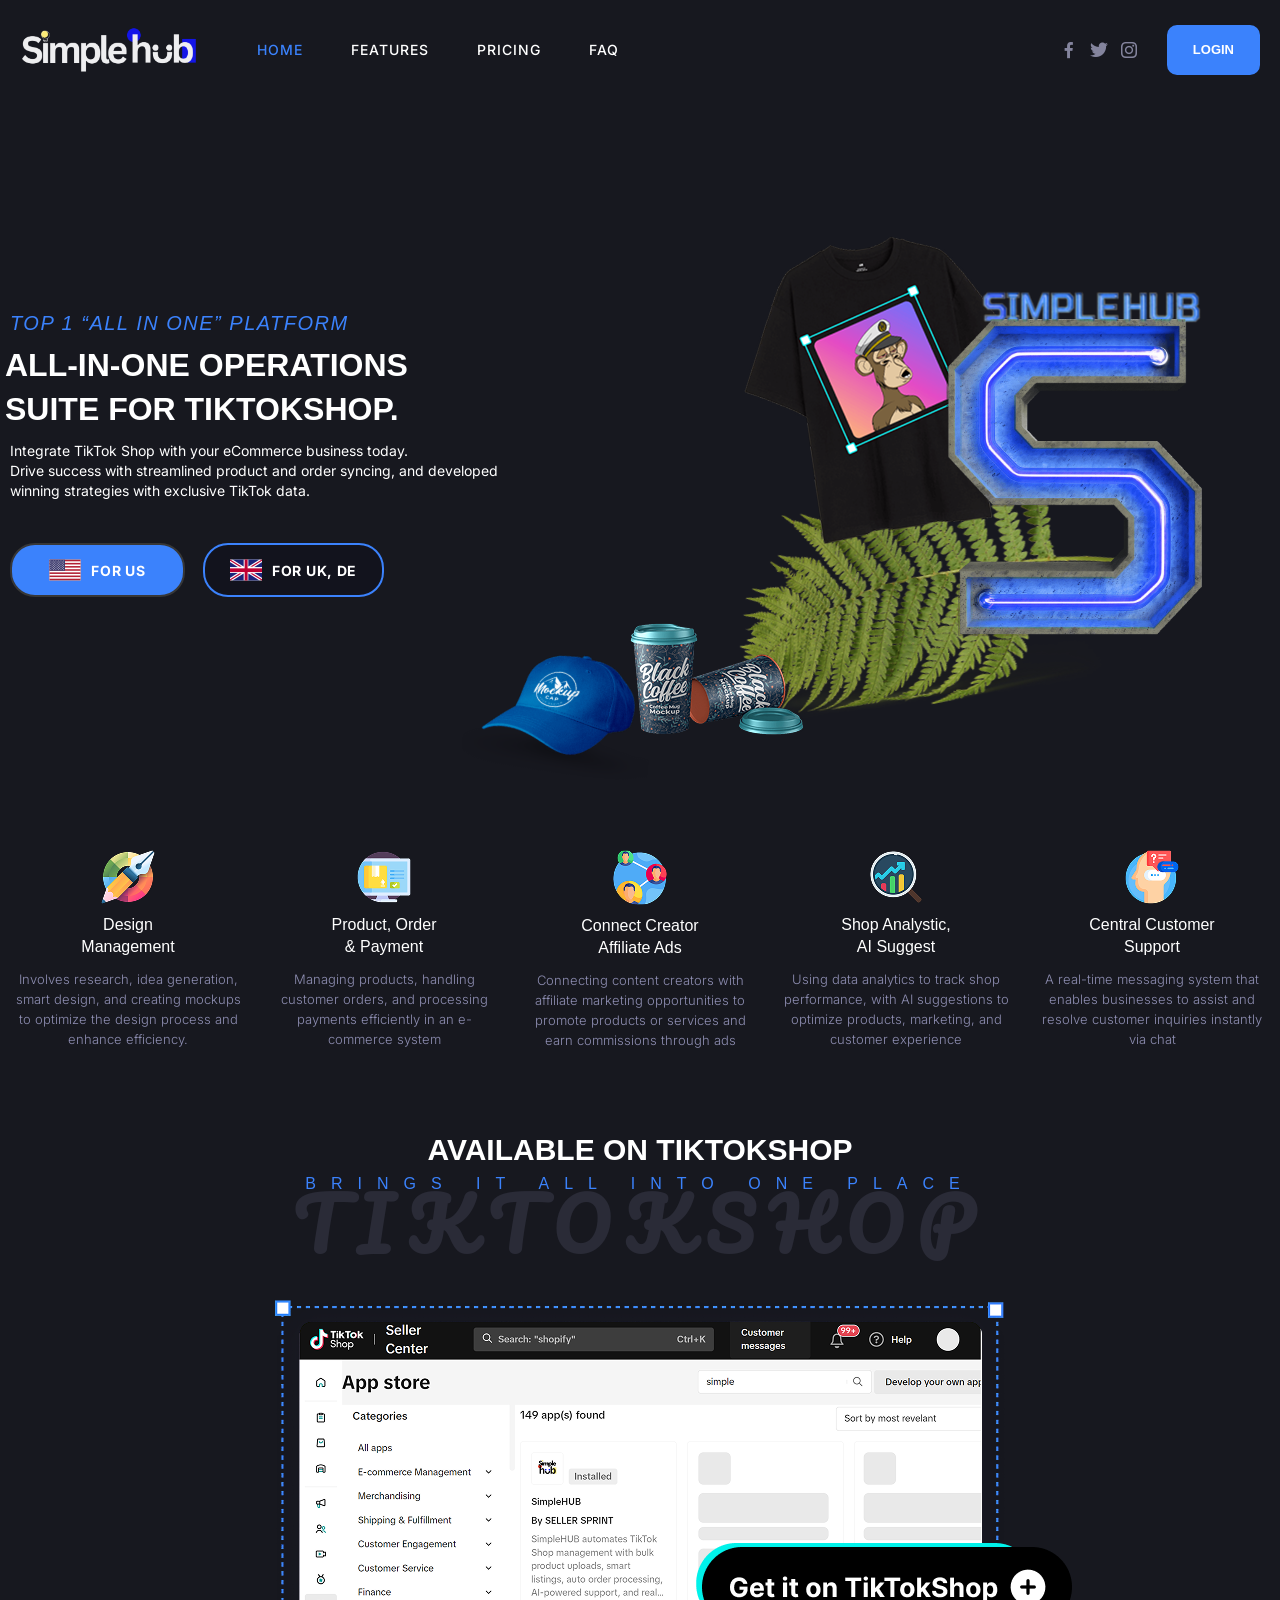
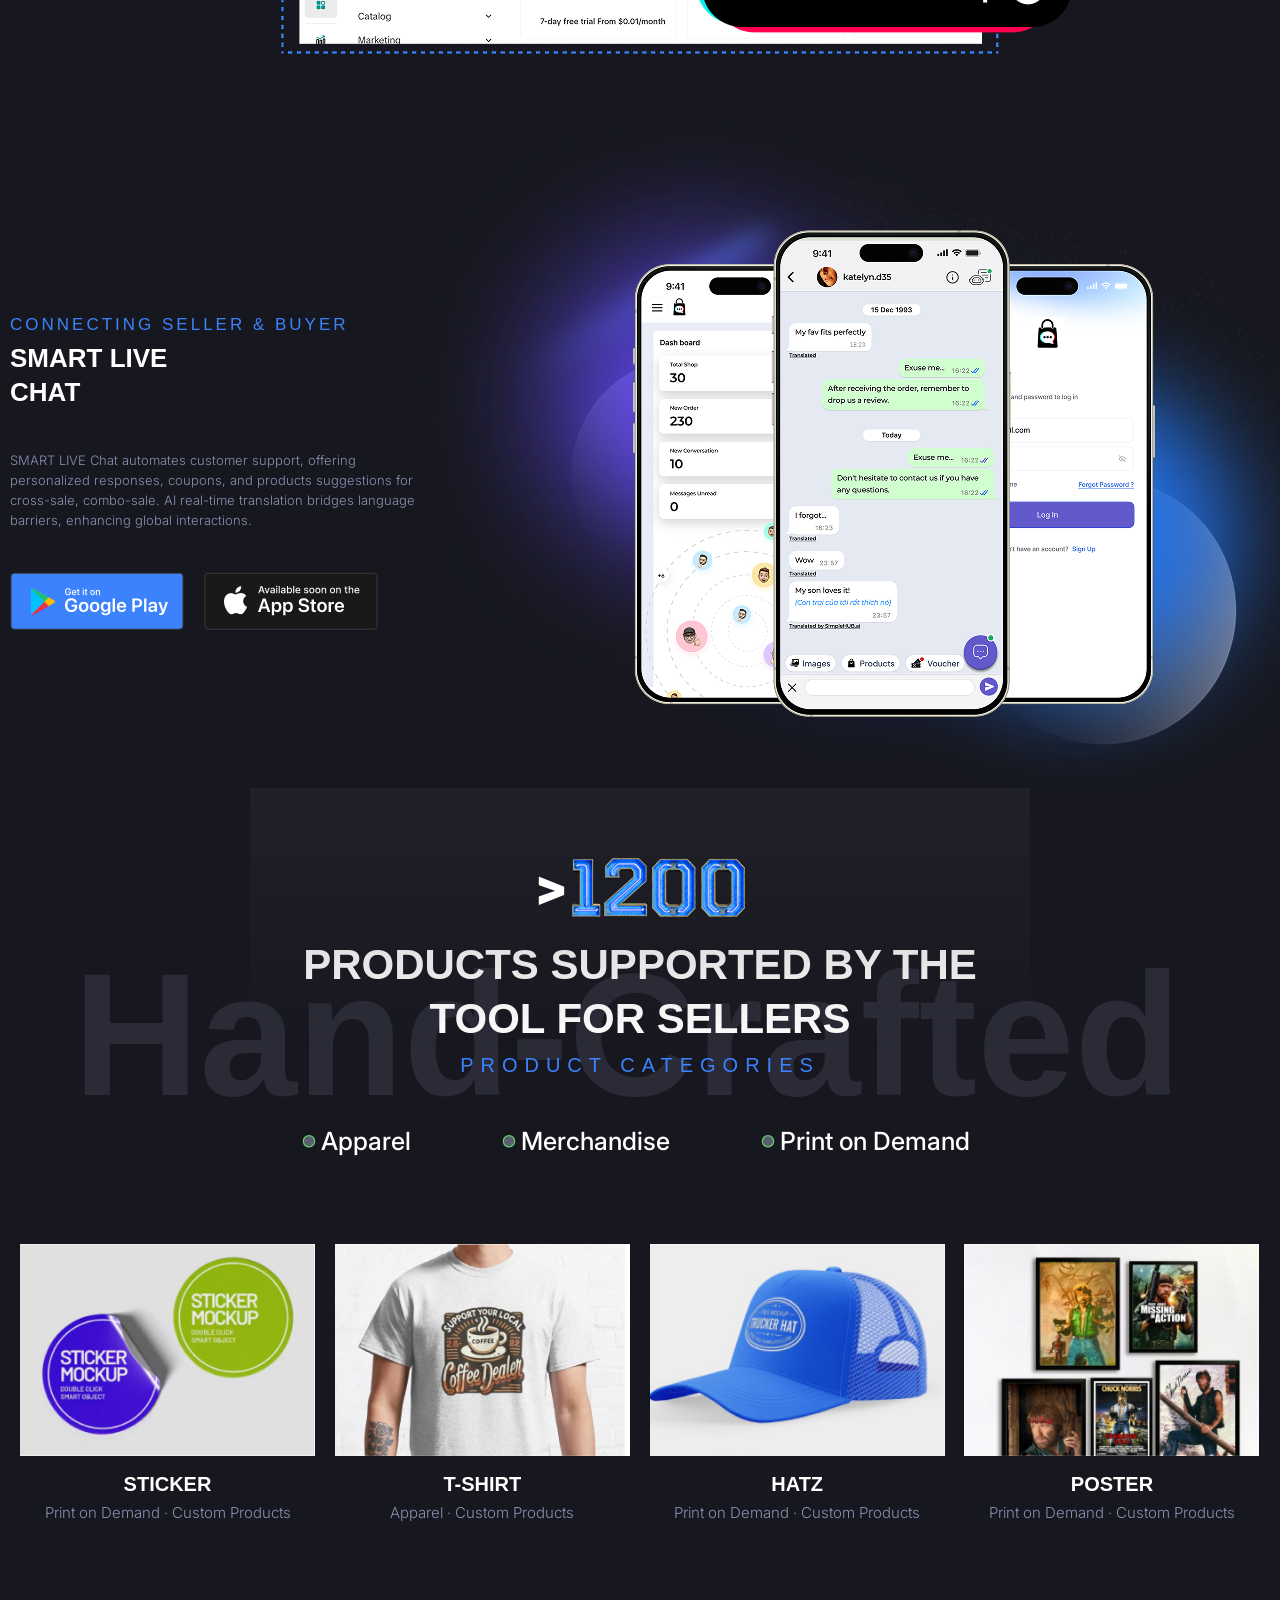
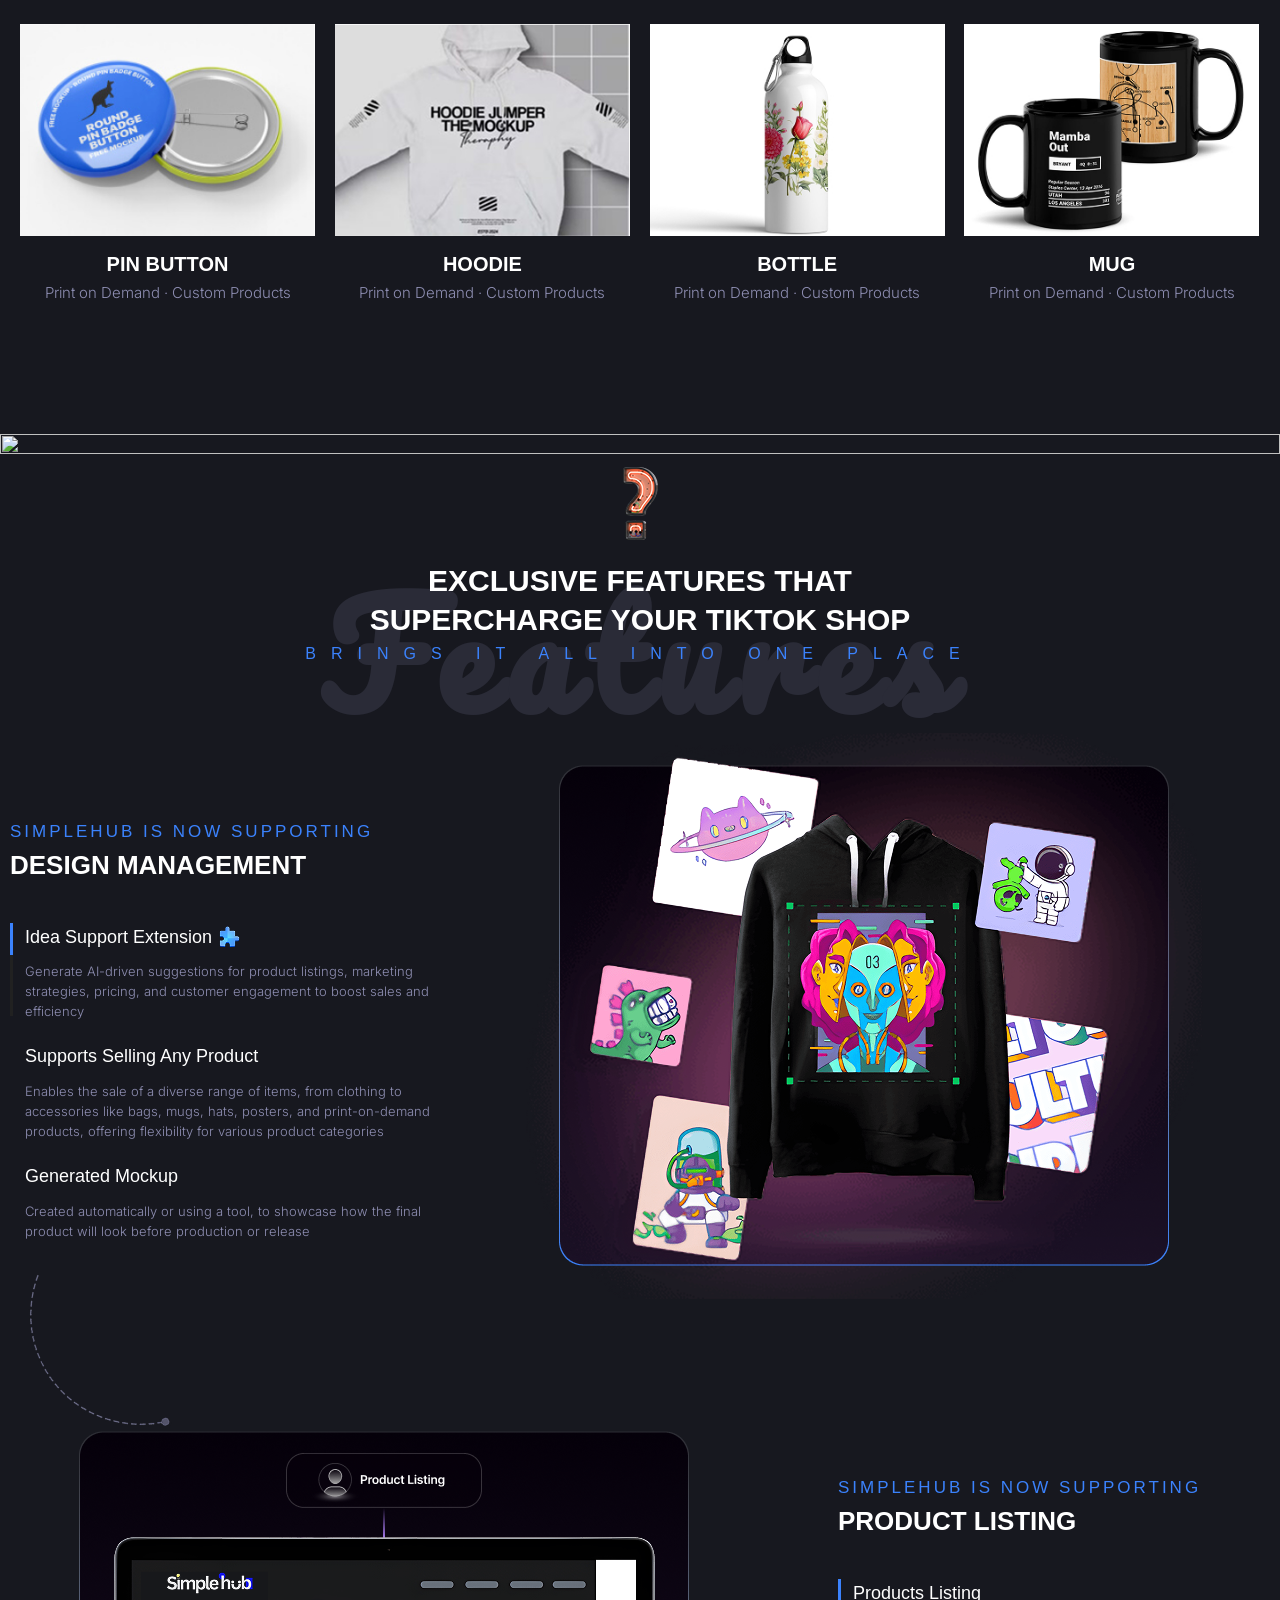
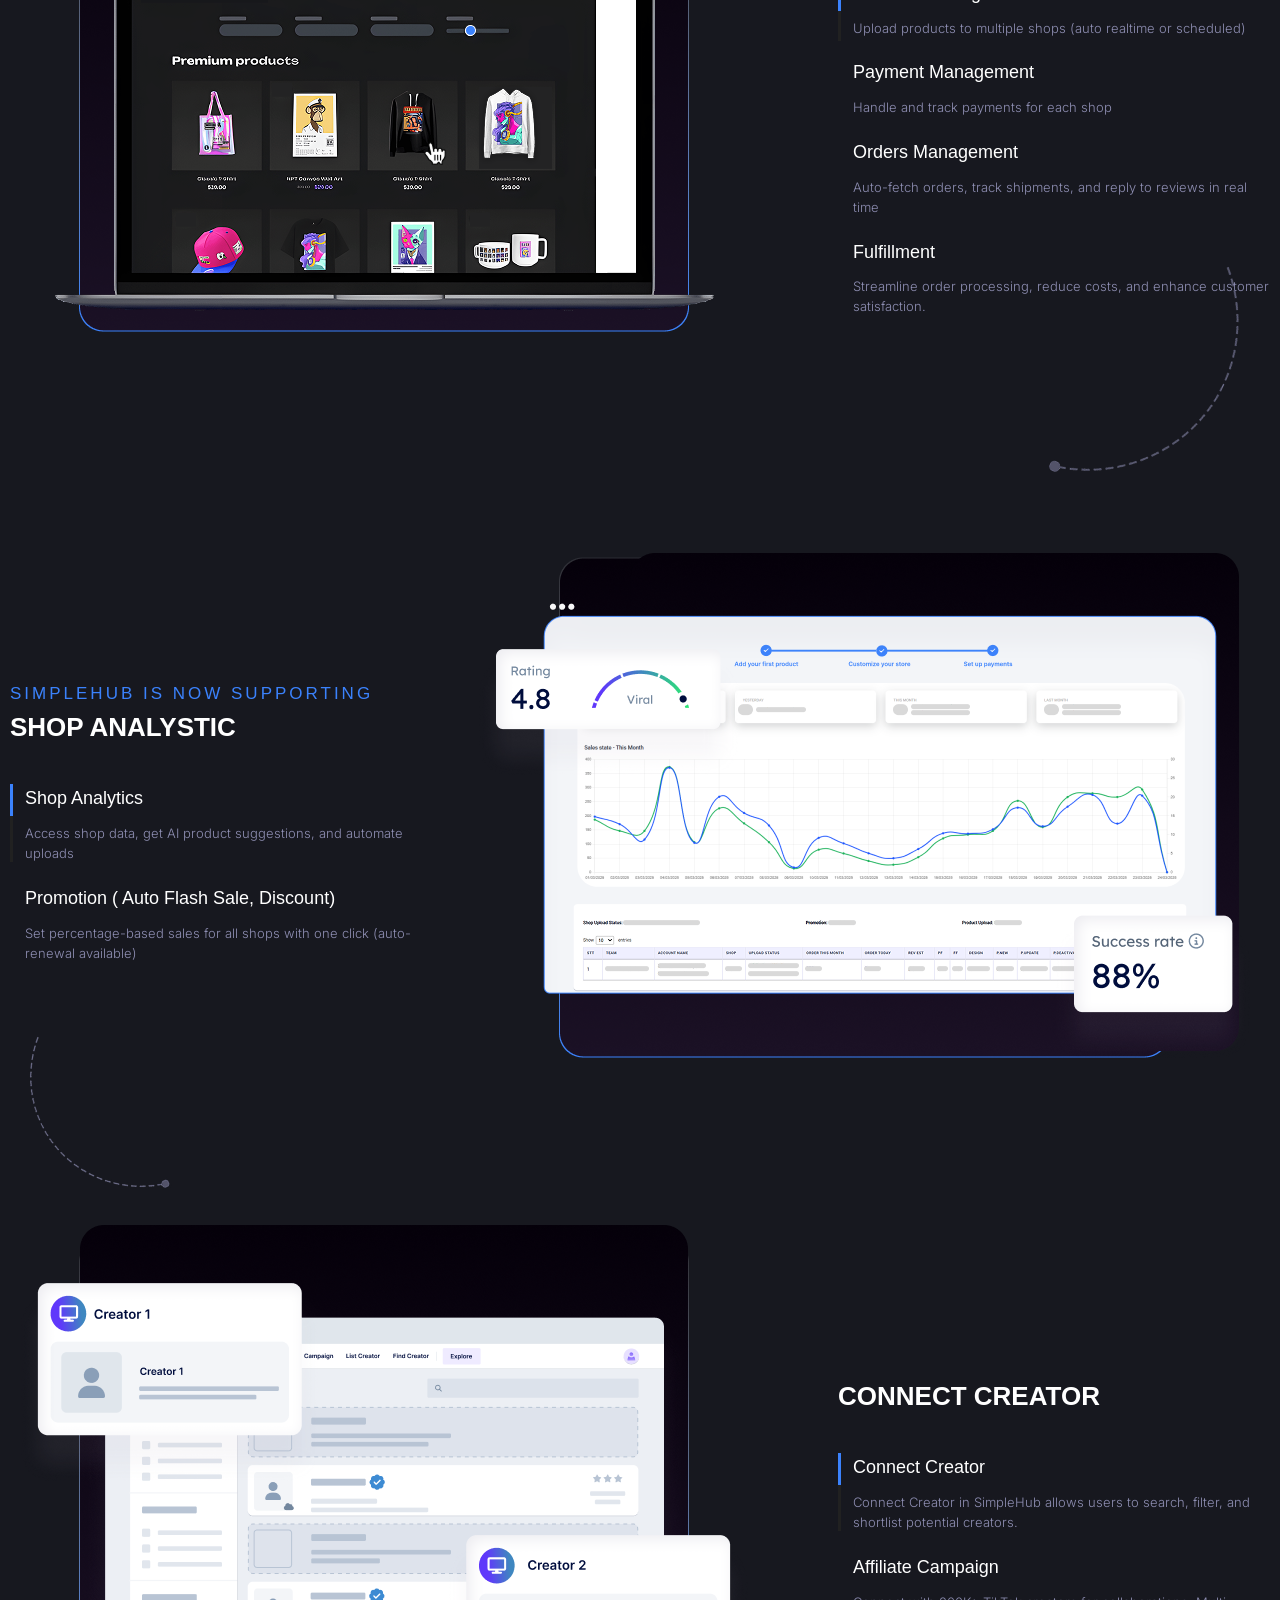
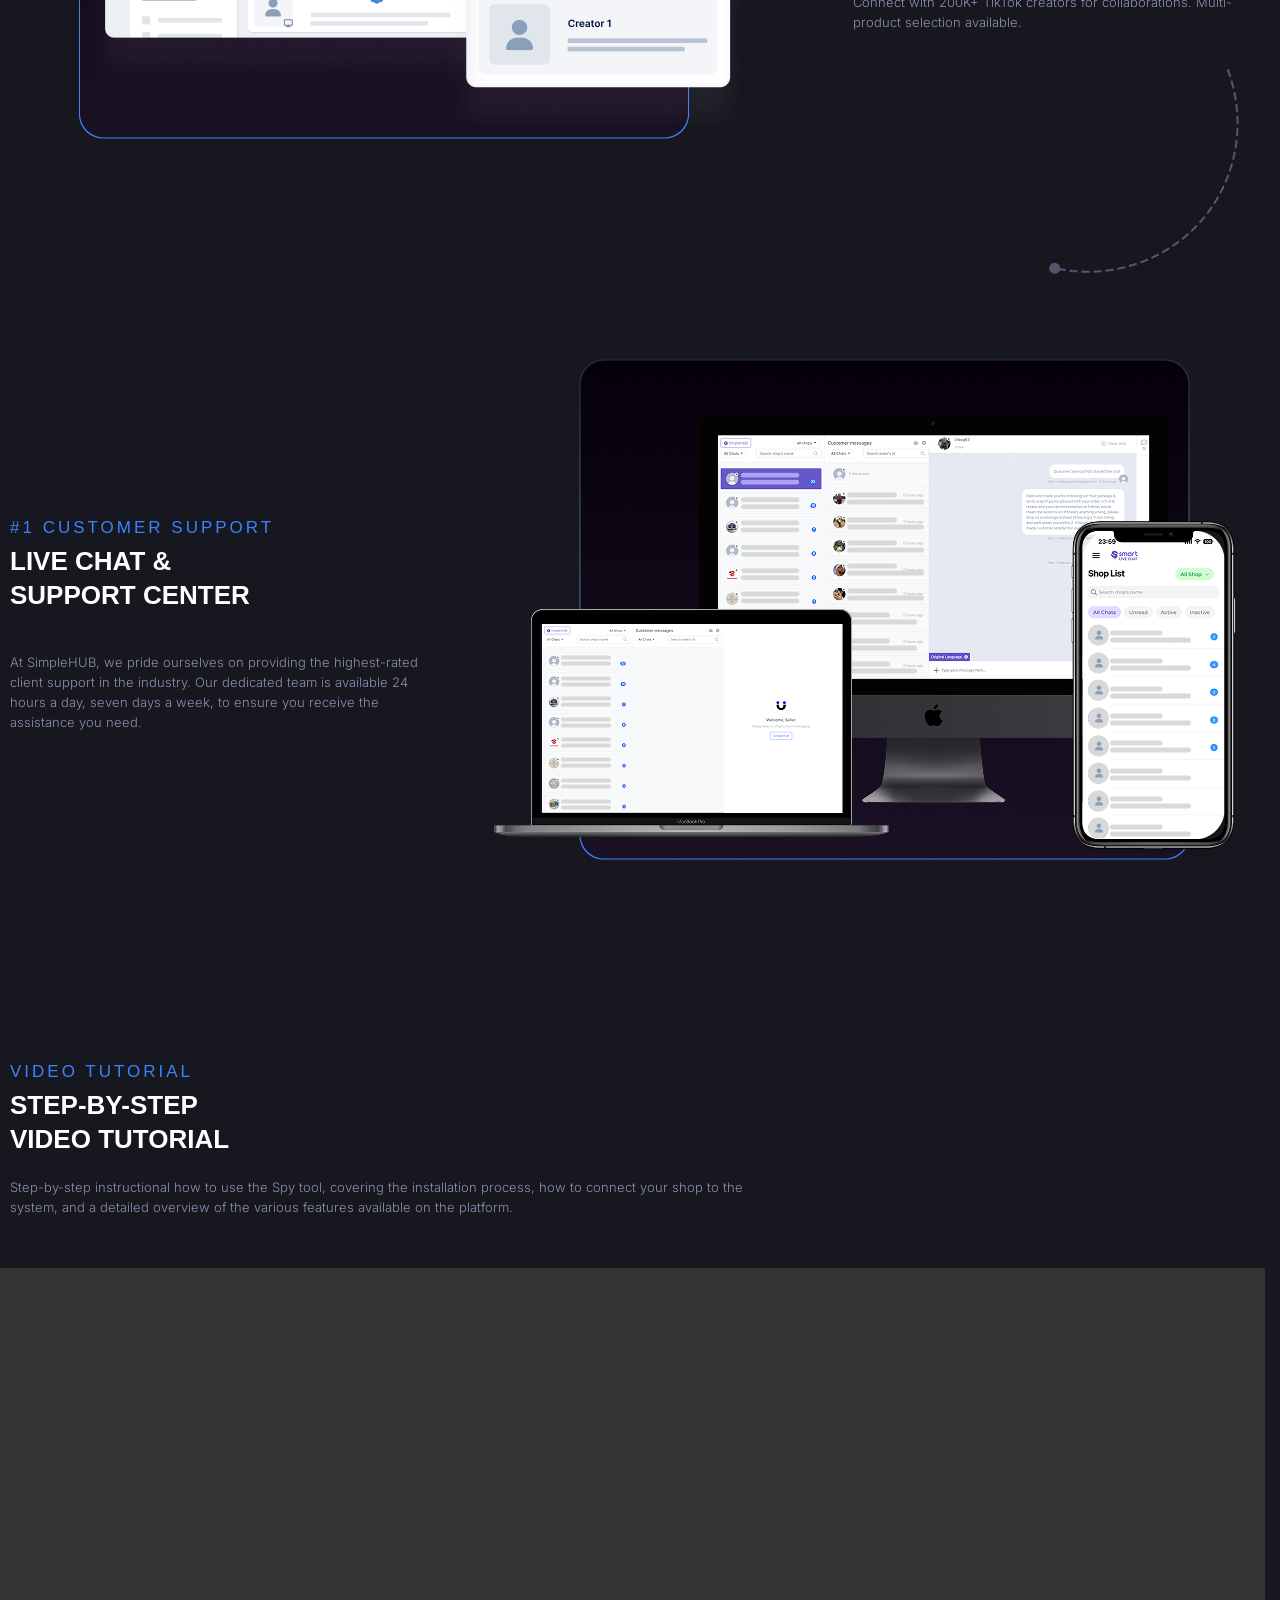
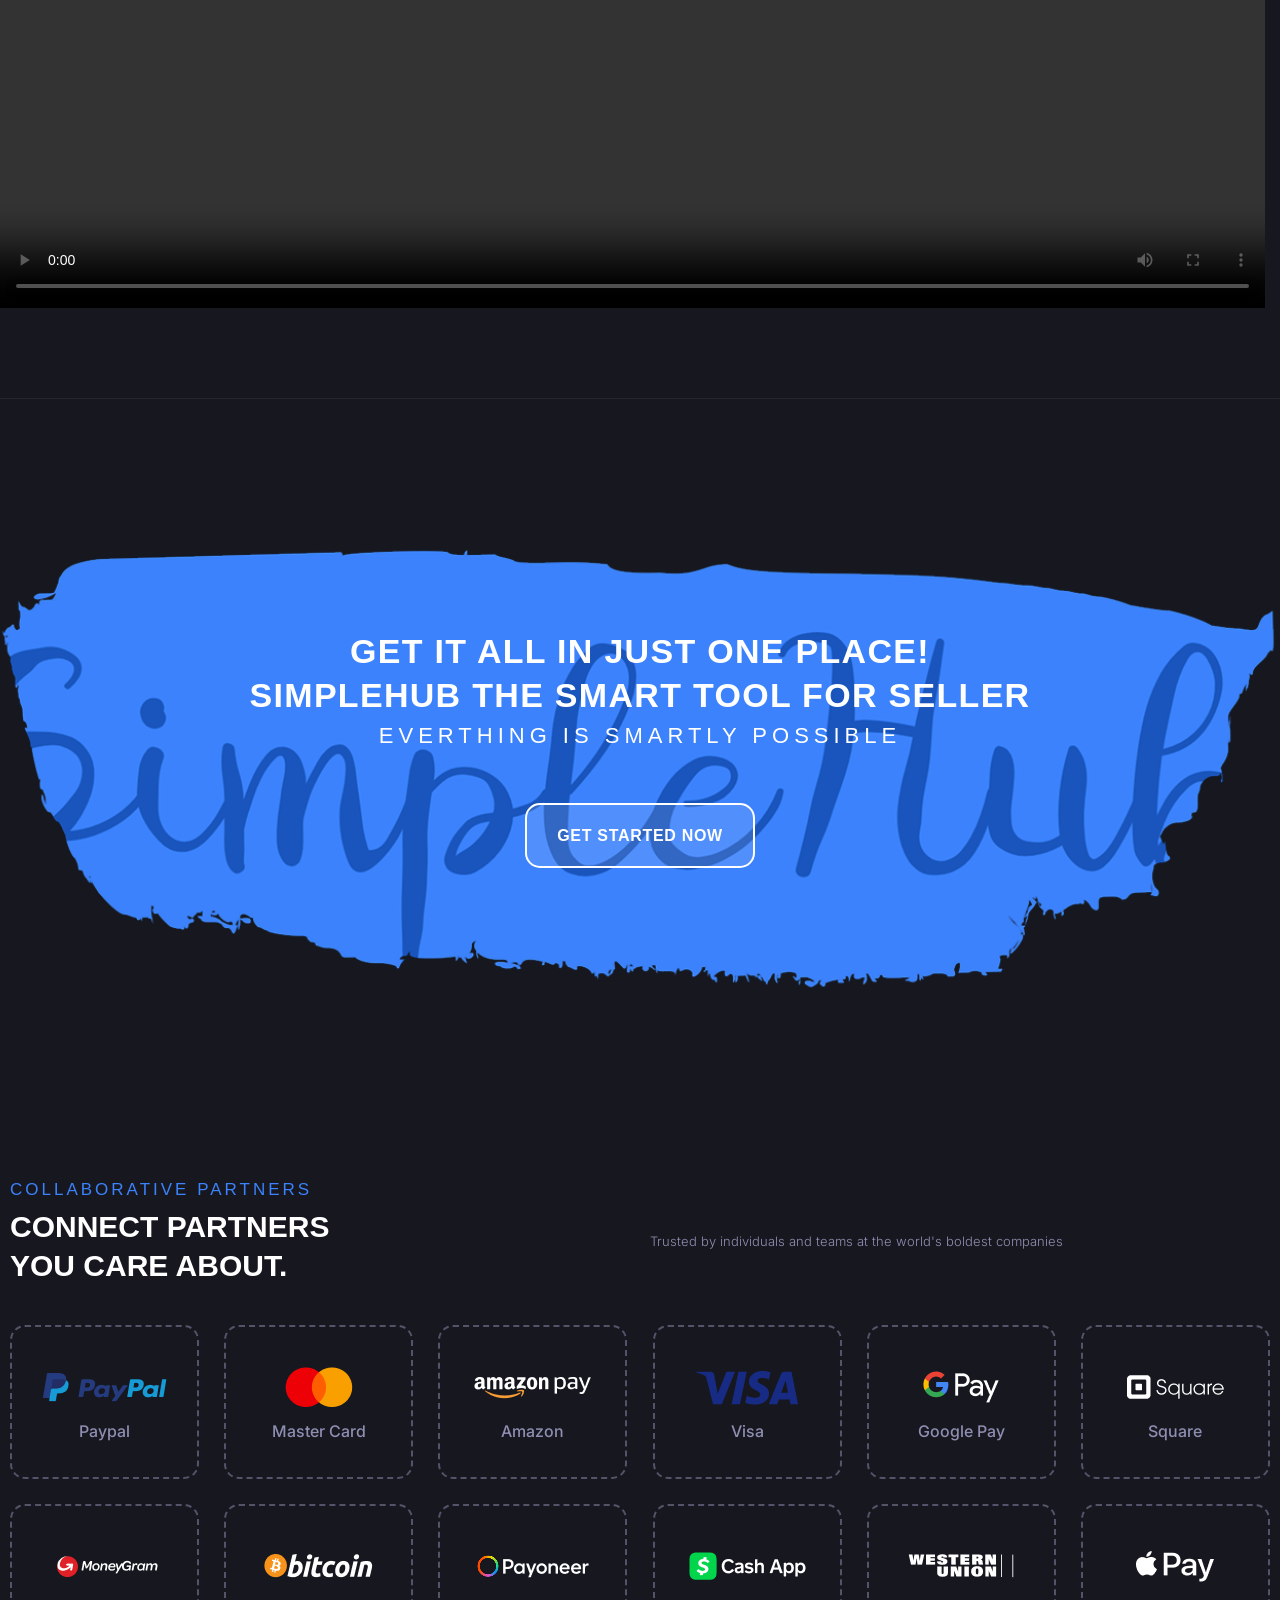
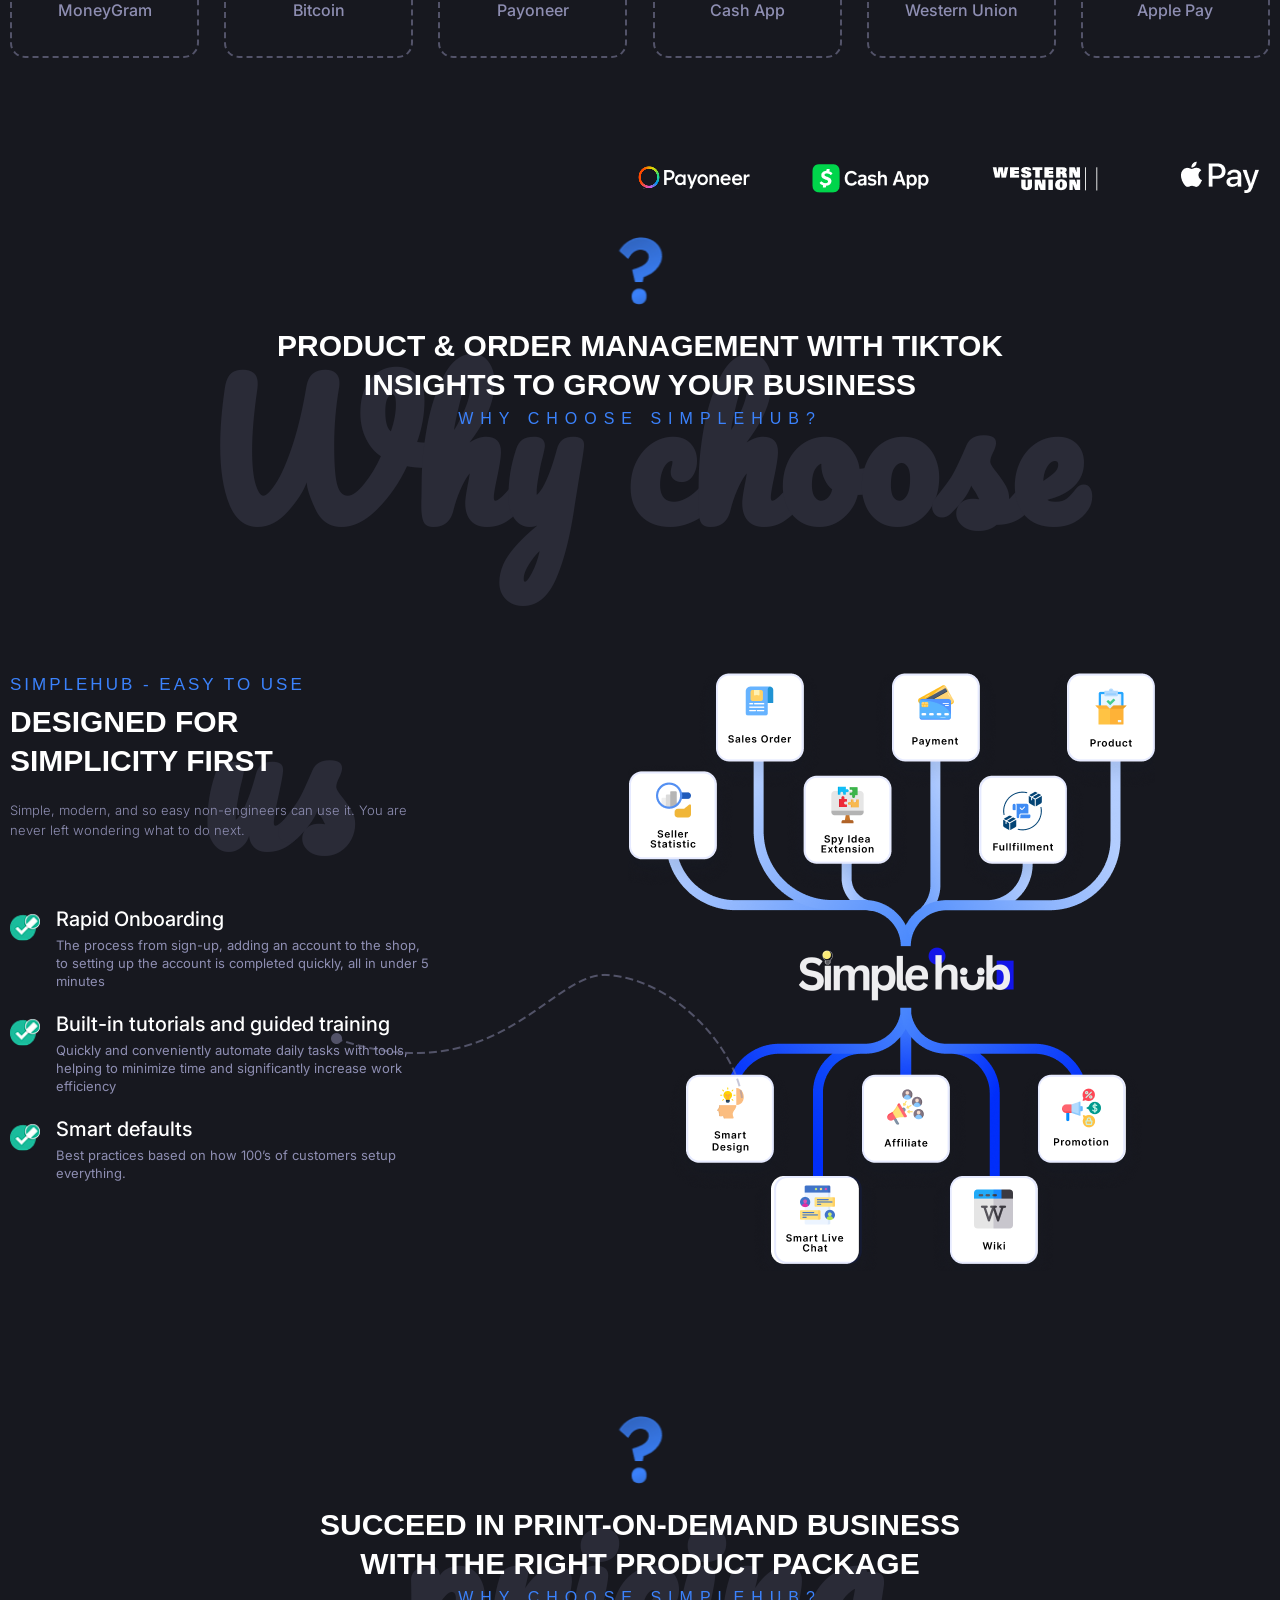
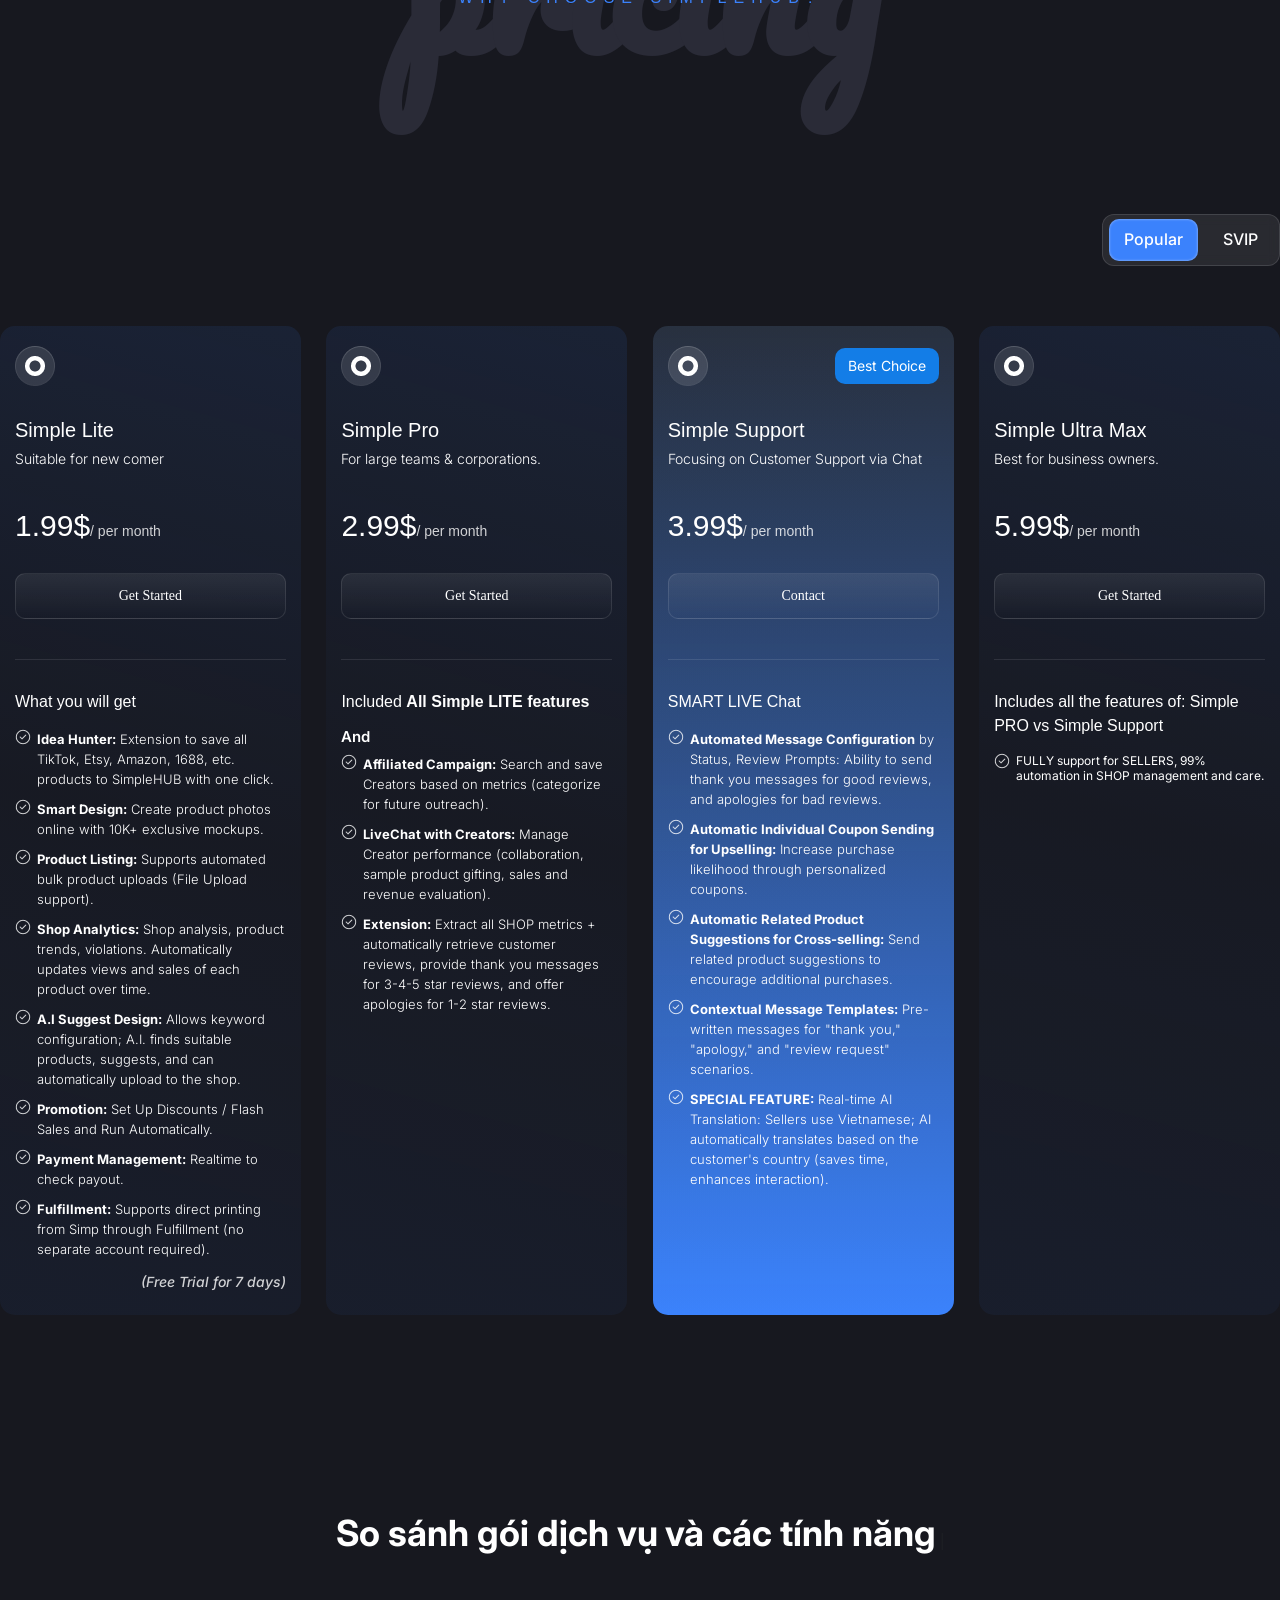
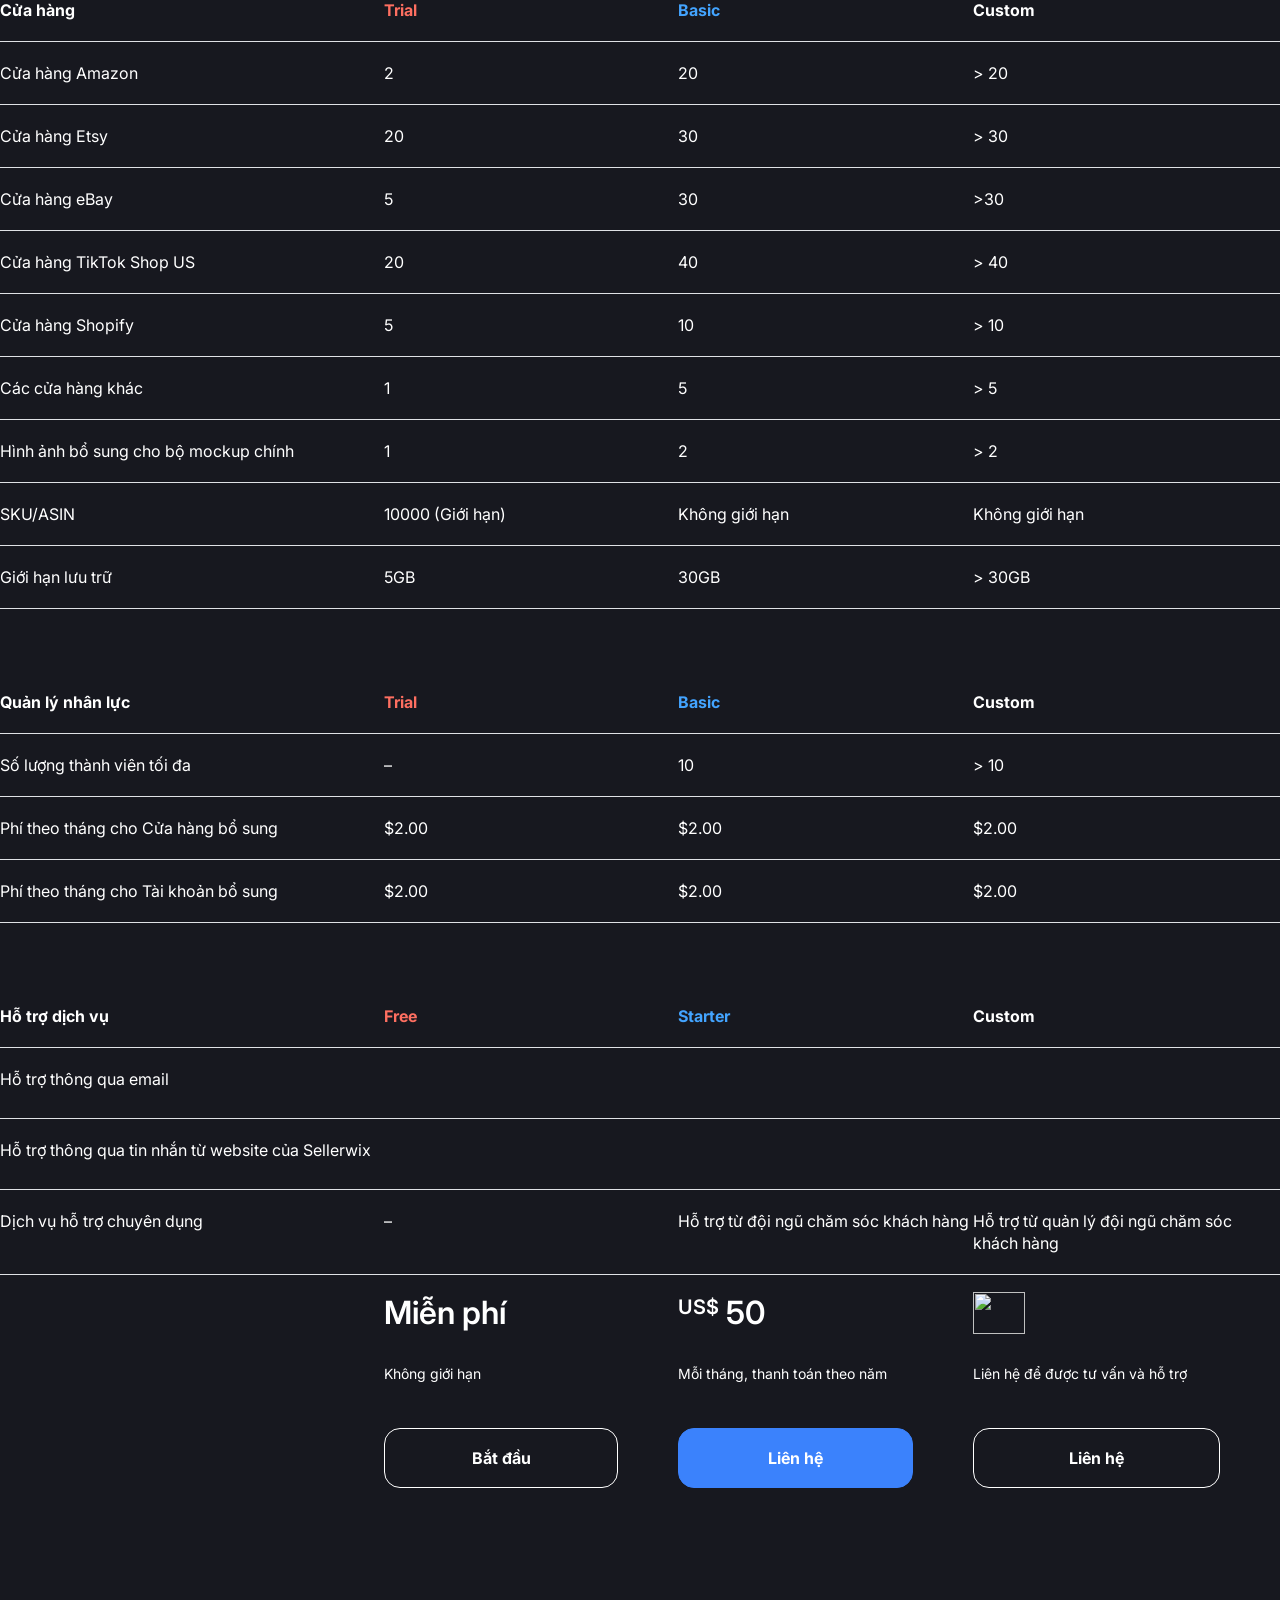
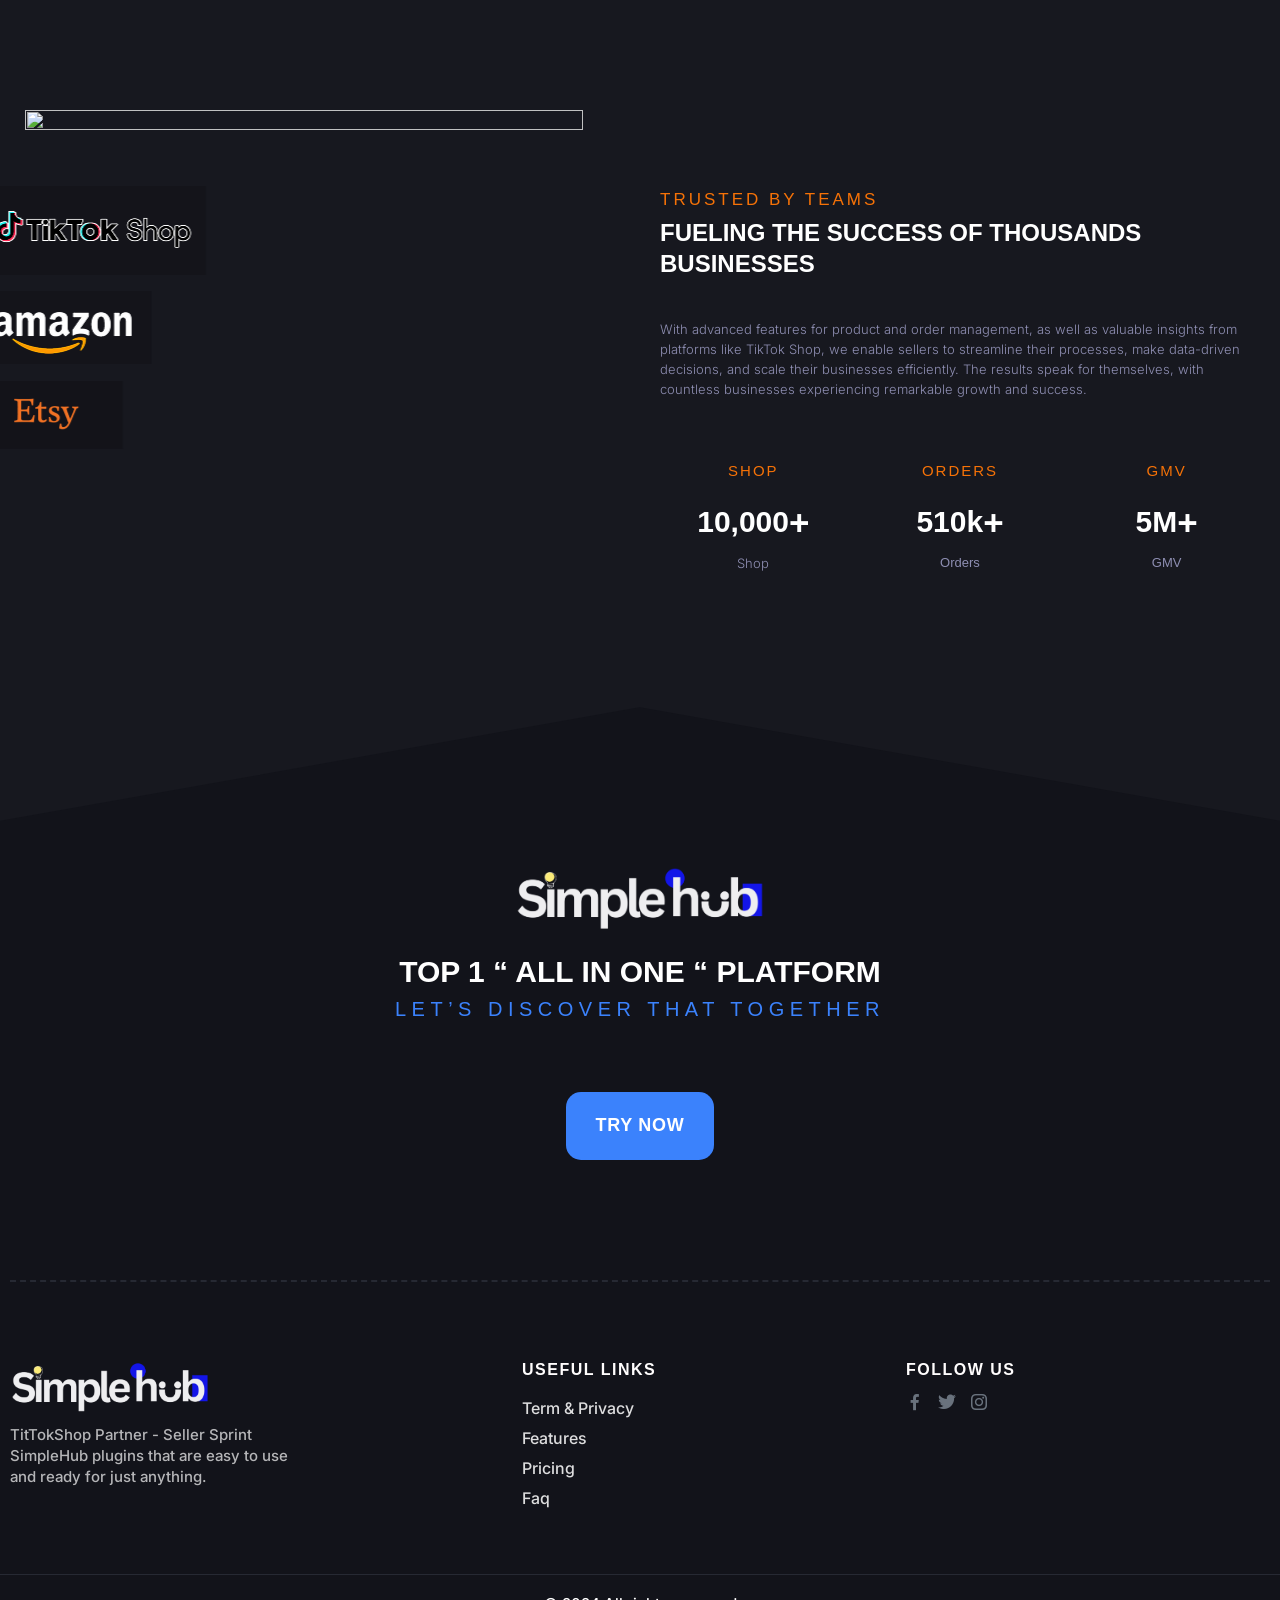
==== vn/index.html @ 72419774 "1" ====
<!DOCTYPE html>
<html lang="en-US" class="fontawesome-i2svg-active fontawesome-i2svg-complete">
  <head>
    <meta http-equiv="Content-Type" content="text/html; charset=UTF-8">
    <meta name="viewport" content="width=device-width, initial-scale=1">
    
    <link rel="profile" href="https://gmpg.org/xfn/11">
    <title>1st TikTokShop Platform - All-in-One - A.I Analytics - Manager Product, Order, Design Online, FlashDeal, Payments Just 1 Click</title>
    <meta name="description" content="1st TikTokShop Platform - All-in-One - A.I Analytics - Manager Product, Order, Design Online, FlashDeal, Payments Just 1 Click">

    <style type="text/css" id="wiz-elementor-compatibility-css">
      .elementor-widget-heading .elementor-heading-title {
        margin: 0;
      }
    </style>
    <meta name="robots" content="max-image-preview:large">
    <link rel="stylesheet" id="wiz-theme-css-css" href="./assets/style.min.css" type="text/css" media="all">
    
    <link rel="stylesheet" id="wiz-google-fonts-css" href="./assets/css" type="text/css" media="all">
    <link rel="stylesheet" id="pa-frontend-css" href="./assets/pa-frontend-6bc057078.min.css" type="text/css" media="all">
    
    <style id="global-styles-inline-css" type="text/css">
      body {
        --wp--preset--color--black: #000000;
        --wp--preset--color--cyan-bluish-gray: #abb8c3;
        --wp--preset--color--white: #ffffff;
        --wp--preset--color--pale-pink: #f78da7;
        --wp--preset--color--vivid-red: #cf2e2e;
        --wp--preset--color--luminous-vivid-orange: #ff6900;
        --wp--preset--color--luminous-vivid-amber: #fcb900;
        --wp--preset--color--light-green-cyan: #7bdcb5;
        --wp--preset--color--vivid-green-cyan: #00d084;
        --wp--preset--color--pale-cyan-blue: #8ed1fc;
        --wp--preset--color--vivid-cyan-blue: #0693e3;
        --wp--preset--color--vivid-purple: #9b51e0;
        --wp--preset--color--global: #f67207;
        --wp--preset--color--global-bg: #fcfcfc;
        --wp--preset--color--headings-links: #262933;
        --wp--preset--color--text-meta: #3d424c;
        --wp--preset--color--global-border: #f2f2f2;
        --wp--preset--gradient--vivid-cyan-blue-to-vivid-purple: linear-gradient(135deg, rgba(6, 147, 227, 1) 0%, rgb(155, 81, 224) 100%);
        --wp--preset--gradient--light-green-cyan-to-vivid-green-cyan: linear-gradient(135deg, rgb(122, 220, 180) 0%, rgb(0, 208, 130) 100%);
        --wp--preset--gradient--luminous-vivid-amber-to-luminous-vivid-orange: linear-gradient(135deg, rgba(252, 185, 0, 1) 0%, rgba(255, 105, 0, 1) 100%);
        --wp--preset--gradient--luminous-vivid-orange-to-vivid-red: linear-gradient(135deg, rgba(255, 105, 0, 1) 0%, rgb(207, 46, 46) 100%);
        --wp--preset--gradient--very-light-gray-to-cyan-bluish-gray: linear-gradient(135deg, rgb(238, 238, 238) 0%, rgb(169, 184, 195) 100%);
        --wp--preset--gradient--cool-to-warm-spectrum: linear-gradient(135deg, rgb(74, 234, 220) 0%, rgb(151, 120, 209) 20%, rgb(207, 42, 186) 40%, rgb(238, 44, 130) 60%, rgb(251, 105, 98) 80%, rgb(254, 248, 76) 100%);
        --wp--preset--gradient--blush-light-purple: linear-gradient(135deg, rgb(255, 206, 236) 0%, rgb(152, 150, 240) 100%);
        --wp--preset--gradient--blush-bordeaux: linear-gradient(135deg, rgb(254, 205, 165) 0%, rgb(254, 45, 45) 50%, rgb(107, 0, 62) 100%);
        --wp--preset--gradient--luminous-dusk: linear-gradient(135deg, rgb(255, 203, 112) 0%, rgb(199, 81, 192) 50%, rgb(65, 88, 208) 100%);
        --wp--preset--gradient--pale-ocean: linear-gradient(135deg, rgb(255, 245, 203) 0%, rgb(182, 227, 212) 50%, rgb(51, 167, 181) 100%);
        --wp--preset--gradient--electric-grass: linear-gradient(135deg, rgb(202, 248, 128) 0%, rgb(113, 206, 126) 100%);
        --wp--preset--gradient--midnight: linear-gradient(135deg, rgb(2, 3, 129) 0%, rgb(40, 116, 252) 100%);
        --wp--preset--font-size--small: 12px;
        --wp--preset--font-size--medium: 20px;
        --wp--preset--font-size--large: 17px;
        --wp--preset--font-size--x-large: 42px;
        --wp--preset--font-size--normal: 15px;
        --wp--preset--font-size--huge: 23px;
        --wp--preset--spacing--20: 0.44rem;
        --wp--preset--spacing--30: 0.67rem;
        --wp--preset--spacing--40: 1rem;
        --wp--preset--spacing--50: 1.5rem;
        --wp--preset--spacing--60: 2.25rem;
        --wp--preset--spacing--70: 3.38rem;
        --wp--preset--spacing--80: 5.06rem;
        --wp--preset--shadow--natural: 6px 6px 9px rgba(0, 0, 0, 0.2);
        --wp--preset--shadow--deep: 12px 12px 50px rgba(0, 0, 0, 0.4);
        --wp--preset--shadow--sharp: 6px 6px 0px rgba(0, 0, 0, 0.2);
        --wp--preset--shadow--outlined: 6px 6px 0px -3px rgba(255, 255, 255, 1), 6px 6px rgba(0, 0, 0, 1);
        --wp--preset--shadow--crisp: 6px 6px 0px rgba(0, 0, 0, 1);
      }

      :where(.is-layout-flex) {
        gap: 0.5em;
      }

      :where(.is-layout-grid) {
        gap: 0.5em;
      }

      body .is-layout-flex {
        display: flex;
      }

      body .is-layout-flex {
        flex-wrap: wrap;
        align-items: center;
      }

      body .is-layout-flex>* {
        margin: 0;
      }

      body .is-layout-grid {
        display: grid;
      }

      body .is-layout-grid>* {
        margin: 0;
      }

      :where(.wp-block-columns.is-layout-flex) {
        gap: 2em;
      }

      :where(.wp-block-columns.is-layout-grid) {
        gap: 2em;
      }

      :where(.wp-block-post-template.is-layout-flex) {
        gap: 1.25em;
      }

      :where(.wp-block-post-template.is-layout-grid) {
        gap: 1.25em;
      }

      .has-black-color {
        color: var(--wp--preset--color--black) !important;
      }

      .has-cyan-bluish-gray-color {
        color: var(--wp--preset--color--cyan-bluish-gray) !important;
      }

      .has-white-color {
        color: var(--wp--preset--color--white) !important;
      }

      .has-pale-pink-color {
        color: var(--wp--preset--color--pale-pink) !important;
      }

      .has-vivid-red-color {
        color: var(--wp--preset--color--vivid-red) !important;
      }

      .has-luminous-vivid-orange-color {
        color: var(--wp--preset--color--luminous-vivid-orange) !important;
      }

      .has-luminous-vivid-amber-color {
        color: var(--wp--preset--color--luminous-vivid-amber) !important;
      }

      .has-light-green-cyan-color {
        color: var(--wp--preset--color--light-green-cyan) !important;
      }

      .has-vivid-green-cyan-color {
        color: var(--wp--preset--color--vivid-green-cyan) !important;
      }

      .has-pale-cyan-blue-color {
        color: var(--wp--preset--color--pale-cyan-blue) !important;
      }

      .has-vivid-cyan-blue-color {
        color: var(--wp--preset--color--vivid-cyan-blue) !important;
      }

      .has-vivid-purple-color {
        color: var(--wp--preset--color--vivid-purple) !important;
      }

      .has-black-background-color {
        background-color: var(--wp--preset--color--black) !important;
      }

      .has-cyan-bluish-gray-background-color {
        background-color: var(--wp--preset--color--cyan-bluish-gray) !important;
      }

      .has-white-background-color {
        background-color: var(--wp--preset--color--white) !important;
      }

      .has-pale-pink-background-color {
        background-color: var(--wp--preset--color--pale-pink) !important;
      }

      .has-vivid-red-background-color {
        background-color: var(--wp--preset--color--vivid-red) !important;
      }

      .has-luminous-vivid-orange-background-color {
        background-color: var(--wp--preset--color--luminous-vivid-orange) !important;
      }

      .has-luminous-vivid-amber-background-color {
        background-color: var(--wp--preset--color--luminous-vivid-amber) !important;
      }

      .has-light-green-cyan-background-color {
        background-color: var(--wp--preset--color--light-green-cyan) !important;
      }

      .has-vivid-green-cyan-background-color {
        background-color: var(--wp--preset--color--vivid-green-cyan) !important;
      }

      .has-pale-cyan-blue-background-color {
        background-color: var(--wp--preset--color--pale-cyan-blue) !important;
      }

      .has-vivid-cyan-blue-background-color {
        background-color: var(--wp--preset--color--vivid-cyan-blue) !important;
      }

      .has-vivid-purple-background-color {
        background-color: var(--wp--preset--color--vivid-purple) !important;
      }

      .has-black-border-color {
        border-color: var(--wp--preset--color--black) !important;
      }

      .has-cyan-bluish-gray-border-color {
        border-color: var(--wp--preset--color--cyan-bluish-gray) !important;
      }

      .has-white-border-color {
        border-color: var(--wp--preset--color--white) !important;
      }

      .has-pale-pink-border-color {
        border-color: var(--wp--preset--color--pale-pink) !important;
      }

      .has-vivid-red-border-color {
        border-color: var(--wp--preset--color--vivid-red) !important;
      }

      .has-luminous-vivid-orange-border-color {
        border-color: var(--wp--preset--color--luminous-vivid-orange) !important;
      }

      .has-luminous-vivid-amber-border-color {
        border-color: var(--wp--preset--color--luminous-vivid-amber) !important;
      }

      .has-light-green-cyan-border-color {
        border-color: var(--wp--preset--color--light-green-cyan) !important;
      }

      .has-vivid-green-cyan-border-color {
        border-color: var(--wp--preset--color--vivid-green-cyan) !important;
      }

      .has-pale-cyan-blue-border-color {
        border-color: var(--wp--preset--color--pale-cyan-blue) !important;
      }

      .has-vivid-cyan-blue-border-color {
        border-color: var(--wp--preset--color--vivid-cyan-blue) !important;
      }

      .has-vivid-purple-border-color {
        border-color: var(--wp--preset--color--vivid-purple) !important;
      }

      .has-vivid-cyan-blue-to-vivid-purple-gradient-background {
        background: var(--wp--preset--gradient--vivid-cyan-blue-to-vivid-purple) !important;
      }

      .has-light-green-cyan-to-vivid-green-cyan-gradient-background {
        background: var(--wp--preset--gradient--light-green-cyan-to-vivid-green-cyan) !important;
      }

      .has-luminous-vivid-amber-to-luminous-vivid-orange-gradient-background {
        background: var(--wp--preset--gradient--luminous-vivid-amber-to-luminous-vivid-orange) !important;
      }

      .has-luminous-vivid-orange-to-vivid-red-gradient-background {
        background: var(--wp--preset--gradient--luminous-vivid-orange-to-vivid-red) !important;
      }

      .has-very-light-gray-to-cyan-bluish-gray-gradient-background {
        background: var(--wp--preset--gradient--very-light-gray-to-cyan-bluish-gray) !important;
      }

      .has-cool-to-warm-spectrum-gradient-background {
        background: var(--wp--preset--gradient--cool-to-warm-spectrum) !important;
      }

      .has-blush-light-purple-gradient-background {
        background: var(--wp--preset--gradient--blush-light-purple) !important;
      }

      .has-blush-bordeaux-gradient-background {
        background: var(--wp--preset--gradient--blush-bordeaux) !important;
      }

      .has-luminous-dusk-gradient-background {
        background: var(--wp--preset--gradient--luminous-dusk) !important;
      }

      .has-pale-ocean-gradient-background {
        background: var(--wp--preset--gradient--pale-ocean) !important;
      }

      .has-electric-grass-gradient-background {
        background: var(--wp--preset--gradient--electric-grass) !important;
      }

      .has-midnight-gradient-background {
        background: var(--wp--preset--gradient--midnight) !important;
      }

      .has-small-font-size {
        font-size: var(--wp--preset--font-size--small) !important;
      }

      .has-medium-font-size {
        font-size: var(--wp--preset--font-size--medium) !important;
      }

      .has-large-font-size {
        font-size: var(--wp--preset--font-size--large) !important;
      }

      .has-x-large-font-size {
        font-size: var(--wp--preset--font-size--x-large) !important;
      }

      .wp-block-navigation a:where(:not(.wp-element-button)) {
        color: inherit;
      }

      :where(.wp-block-post-template.is-layout-flex) {
        gap: 1.25em;
      }

      :where(.wp-block-post-template.is-layout-grid) {
        gap: 1.25em;
      }

      :where(.wp-block-columns.is-layout-flex) {
        gap: 2em;
      }

      :where(.wp-block-columns.is-layout-grid) {
        gap: 2em;
      }

      .wp-block-pullquote {
        font-size: 1.5em;
        line-height: 1.6;
      }
    </style>
    <link rel="stylesheet" id="related-styles-css" href="./assets/style.css" type="text/css" media="all">
    <link rel="stylesheet" id="leap-font-awesome-css" href="./assets/font-awesome.min.css" type="text/css" media="all">
    <link rel="stylesheet" id="jquery-ui-accordion-css" href="./assets/jquery.ui.accordion.min.css" type="text/css" media="all">
    <link rel="stylesheet" id="jquery-prettyPhoto-css" href="./assets/prettyPhoto.css" type="text/css" media="all">
    <link rel="stylesheet" id="leap-templates-style-css" href="./assets/style(1).css" type="text/css" media="all">
    <link rel="stylesheet" id="wiz-addons-css-css" href="./assets/style(2).css" type="text/css" media="all">
    <link rel="stylesheet" id="tp-fontello-css" href="./assets/fontello.css" type="text/css" media="all">
    <link rel="stylesheet" id="dashicons-css" href="./assets/dashicons.min.css" type="text/css" media="all">
    <!-- <link rel="stylesheet" id="elementor-icons-css" href="./assets/elementor-icons.min.css" type="text/css" media="all"> -->
    <link rel="stylesheet" id="elementor-frontend-css" href="./assets/frontend.min.css" type="text/css" media="all">
    <link rel="stylesheet" id="elementor-post-1136-css" href="./assets/post-1136.css" type="text/css" media="all">
    <link rel="stylesheet" id="elementor-pro-css" href="./assets/frontend(1).min.css" type="text/css" media="all">
    <link rel="stylesheet" id="elementor-post-1701-css" href="./assets/post-1701.css" type="text/css" media="all">
    <link rel="stylesheet" id="elementor-post-3664-css" href="./assets/post-3664.css" type="text/css" media="all">
    <link rel="stylesheet" id="wiz-child-theme-css-css" href="./assets/style(3).css" type="text/css" media="all">
    <link rel="stylesheet" id="bsf-Defaults-css" href="./assets/Defaults.css" type="text/css" media="all">
    <link rel="stylesheet" id="google-fonts-1-css" href="./assets/css(1)" type="text/css" media="all">
    <link rel="stylesheet" id="elementor-icons-shared-0-css" href="./assets/fontawesome.min.css" type="text/css" media="all">
    <link rel="stylesheet" id="elementor-icons-fa-solid-css" href="./assets/solid.min.css" type="text/css" media="all">
    <link rel="stylesheet" id="elementor-icons-custom-iconfont-css" href="./assets/style(5).css" type="text/css" media="all">
    <!-- <link rel="stylesheet" id="elementor-icons-fa-brands-css" href="./assets/brands.min.css" type="text/css" media="all"> -->
    <link rel="preconnect" href="https://fonts.gstatic.com/" crossorigin="">
    <script type="text/javascript" src="./assets/jquery.min.js" id="jquery-core-js"></script>
    <script type="text/javascript" src="./assets/jquery-migrate.min.js" id="jquery-migrate-js"></script>
    <script type="text/javascript" src="./assets/jquery.cycle.lite.js" id="jquery-cycle-lite-js"></script>
    <script type="text/javascript" src="./assets/jquery-ui.min.js" id="tmc-jquery-ui-js"></script>
    <script type="text/javascript" src="./assets/jquery.masonry.min.js" id="leap-masonry-js"></script>
    <script type="text/javascript" src="./assets/jquery.prettyPhoto.js" id="jquery-prettyPhoto-js"></script>
    <script type="text/javascript" src="./assets/style.js" id="releated-script-js"></script>
    <script type="text/javascript" src="./assets/jquery.blockUI.min.js" id="jquery-blockui-js" data-wp-strategy="defer"></script>
    <script type="text/javascript" src="./assets/js.cookie.min.js" id="js-cookie-js" defer="defer" data-wp-strategy="defer"></script>
    <link rel="shortcut icon" href="images/favicon-sh.png" type="image/x-icon">
	   <link rel="icon" href="images/favicon-sh.png" type="image/x-icon">
      <style type="text/css" id="wp-custom-css">
        .site-header:not(.wiz-is-sticky) .main-header-bar,
        .site-header:not(.wiz-is-sticky) .wiz-merged-top-bar-header {
          background-color: transparent;
        }

        .elementor-1701 .elementor-element.elementor-element-7e651b2 .premium-gallery-load-more {
          z-index: 9999;
        }
      </style>
    
    <script src="./assets/wp-emoji-release.min.js" defer=""></script>
    <link rel="preconnect" href="https://fonts.googleapis.com">
    <link rel="preconnect" href="https://fonts.gstatic.com" crossorigin>
    <link href="https://fonts.googleapis.com/css2?family=Pacifico&display=swap" rel="stylesheet">
    <link rel="preconnect" href="https://fonts.googleapis.com">
    <link rel="preconnect" href="https://fonts.gstatic.com" crossorigin>
    <link href="https://fonts.googleapis.com/css2?family=Inter:ital,opsz,wght@0,14..32,100..900;1,14..32,100..900&display=swap" rel="stylesheet">
    <link rel="stylesheet" href="css/animate.css">
    <link rel="stylesheet" href="./assets/simplehub.css" type="text/css" media="all">
  </head>
  <body  itemscope="itemscope" class="home simplehub page-template-default page page-id-1701 wp-custom-logo wp-embed-responsive theme-wiz woocommerce-js pbg-body wiz-page-builder-template wiz-no-sidebar wiz-4.1.2 wiz-header-custom-item-outside group-blog wiz-single-post merged-header-transparent content-align-center wpb-js-composer js-comp-ver-7.5 vc_responsive elementor-default elementor-kit-1136 elementor-page elementor-page-1701 hover-style e--ua-blink e--ua-chrome e--ua-webkit" data-elementor-device-mode="desktop">
    <div id="page" class="hfeed site overlay">
      <header itemtype="https://schema.org/WPHeader" itemscope="itemscope" id="sitehead" class="site-header header-main-layout-1 wiz-mobile-header-inline menu-left menu-rtl header-full-width wiz-sticky-header sticky-hide-mobile sticky-main-header sticky-slide wiz-header-transparent wiz-is-sticky" role="banner">
        <div class="main-header-bar-wrap">
          <div class="main-header-bar">
            <div class="wiz-container">
              <div class="wiz-flex main-header-container ">
                <div class="site-branding">
                  <div class="wiz-site-identity" itemscope="itemscope" itemtype="https://schema.org/Organization">
                    <span class="site-logo-img">
                      <a href="#" class="custom-logo-link" rel="home" itemprop="url">
                        <img loading="lazy" width="178" height="44" src="images/logo-sh.png" class="custom-logo" alt="1st TikTokShop Platform - All-in-One" decoding="async" srcset="images/logo-sh.png 1x, images/logo-sh.png 2x">
                      </a>
                    </span>
                  </div>
                </div>
                <!-- .site-branding -->
                <div class="wiz-mobile-menu-buttons">
                  <div class="wiz-button-wrap">
                    <button type="button" class="menu-toggle main-header-menu-toggle" rel="main-menu" data-target="#site-navigation" aria-controls="site-navigation" aria-expanded="false">
                      <span class="screen-reader-text">Main Menu</span>
                      <i class="menu-toggle-icon"></i>
                    </button>
                  </div>
                </div>
                <div class="wiz-main-header-bar-alignment">
                  <nav id="site-navigation" class="wiz-flex-grow-1" role="navigation" aria-label="Site Navigation">
                    <div class="main-navigation">
                      <div class="main-header-bar-navigation">
                        <ul id="primary-menu" class="main-header-menu wiz-flex wiz-justify-content-flex-end submenu-box-shadow submenu-fade-move submenu-with-border submenu-box-shadow nav-menu" aria-expanded="false">
                          <li id="menu-item-1524" class="menu-item menu-item-type-custom menu-item-object-custom current-menu-item current_page_item menu-item-home menu-item-1524" aria-haspopup="true">
                            <a href="#" aria-current="page">
                              <span>Home</span>
                            </a>
                          </li>
                          <li id="menu-item-6026" class="menu-item menu-item-type-custom menu-item-object-custom menu-item-6026 features-link">
                            <a href="#features">
                              <span>Features</span>
                            </a>
                          </li>
                          <li id="menu-item-6028" class="menu-item menu-item-type-custom menu-item-object-custom menu-item-6028 pricing-link">
                            <a href="#pricing">
                              <span>Pricing</span>
                            </a>
                          </li>
                          <li id="menu-item-6033" class="menu-item menu-item-type-custom menu-item-object-custom menu-item-6033">
                            <a href="faq.html">
                              <span>FAQ</span>
                            </a>
                          </li>
                        </ul>
                      </div>
                    </div>
                  </nav>
                </div>
                <div class="wiz-outside-menu">
                  <li class="wiz-sitehead-custom-menu-items hide-on-mobile wiz-widget text-html">
                    <div class="wiz-header-widget-area">
                      <div id="wiz-widget-social-icons-3" class="widget kwf-widget-social-icon">
                        <div class="widget-content">
                          <div class="wiz-social-profiles simple row">
                            <a href="#" class="wiz-profile-link" target="_self">
                              <span class="profile-icon facebook-alt">
                                <span class="dashicons dashicons-facebook-alt"></span>
                              </span>
                            </a>
                            <a href="#" class="wiz-profile-link" target="_self">
                              <span class="profile-icon twitter">
                                <span class="dashicons dashicons-twitter"></span>
                              </span>
                            </a>
                            <a href="#" class="wiz-profile-link" target="_self">
                              <span class="profile-icon instagram">
                                <span class="dashicons dashicons-instagram"></span>
                              </span>
                            </a>
                          </div>
                        </div>
                      </div>
                    </div>
                    <div class="wiz-custom-html">
                      <a href="https://pod.simplehub.ai/login">
                        <button>Login</button>
                      </a>
                    </div>
                  </li>
                </div>
              </div>
              <!-- Main Header Container -->
            </div>
            <!-- wiz-row -->
          </div>
          <!-- Main Header Bar -->
        </div>
        <!-- Main Header Bar Wrap -->
      </header>
      <!-- #sitehead -->
      <div id="content" class="site-content">
        <div class="wiz-container">
          <div id="primary" class="content-area primary">
            <main id="main" class="site-main" role="main">
              <article  class="post-1701 page type-page status-publish wiz-article-single wiz-gallary-horizontal overlay">
                <header class="entry-header wiz-header-without-markup"></header>
                <!-- .entry-header -->
                <div class="entry-content clear" itemprop="text">
                  	<div data-elementor-type="wp-page" data-elementor-id="1701" class="elementor elementor-1701 elementor-645">
	                    <section class="elementor-section elementor-top-section elementor-element elementor-element-1568584 elementor-section-height-full elementor-section-content-middle elementor-section-boxed elementor-section-height-default elementor-section-items-middle column sim-banner">
	                      <div class="elementor-background-overlay"></div>
	                      <div class="elementor-container elementor-column-gap-default">
	                        <div class="elementor-column elementor-col-60 elementor-top-column elementor-element elementor-element-3a99aa4" data-id="3a99aa4" data-element_type="column">
	                          <div class="elementor-widget-wrap elementor-element-populated">
	                            <div class="elementor-element elementor-element-b185343 premium-title-icon-row premium-title-color elementor-widget elementor-widget-premium-addon-title" data-id="b185343" data-element_type="widget" data-widget_type="premium-addon-title.default">
	                              <div class="elementor-widget-container">
	                                <div class="premium-title-container style2">
	                                  <h4 class="premium-title-header premium-title-style2">
	                                    <!-- <img decoding="async" class="premium-title-icon" src="./assets/wiz-logo.png" alt="1st TikTokShop Platform - All-in-One"> -->
	                                    <span class="premium-title-text"> Top 1 “all in one” platform </span>
	                                  </h4>
	                                </div>
	                              </div>
	                            </div>
	                            <div class="elementor-element elementor-element-82c1f25 elementor-widget elementor-widget-heading" data-id="82c1f25" data-element_type="widget" data-widget_type="heading.default">
	                              <div class="elementor-widget-container">
	                                <h1 class="elementor-heading-title elementor-size-default">All-in-One Operations<br>Suite for TikTokShop.</h1>
	                              </div>
	                            </div>
	                            <div class="elementor-element elementor-element-e704ef7 elementor-widget elementor-widget-text-editor" data-id="e704ef7" data-element_type="widget" data-widget_type="text-editor.default">
	                              <div class="elementor-widget-container">
	                                <p>
	                                  Integrate TikTok Shop with your eCommerce business today.<br>Drive success with streamlined product and order syncing, and developed<br>winning strategies with exclusive TikTok data.
	                                </p>
	                              </div>
	                            </div>
                              <div id="us-uk" class="banner-button">
                                <a class="sim-btn color1" href="https://pod.simplehub.ai/login">
                                  <img src="images/fus.png"> For US
                                </a>
                                <a class="sim-btn color2" href="https://pod.simplehub.ai/login">
                                  <img src="images/fuk.png"> For UK, DE
                                </a>
                              </div>
	                          </div>
	                        </div>

	                        <div class="elementor-column elementor-col-40 elementor-top-column elementor-element elementor-element-8f00117" data-id="8f00117" data-element_type="column">
	                          <div class="elementor-widget-wrap elementor-element-populated">
	                            <div class="elementor-element elementor-element-bf20af5 elementor-widget elementor-widget-premium-img-layers-addon" data-id="bf20af5" data-element_type="widget" data-widget_type="premium-img-layers-addon.default">
	                              <div class="elementor-widget-container">
	                                <div class="premium-img-layers-wrapper" data-devices="[ desktop , tablet ]">
	                                  <ul class="premium-img-layers-list-wrapper">
	                                    <li class="premium-img-layers-list-item  elementor-repeater-item-d8efca9 premium-img-layer- sim-banner-ao">
	                                      <img fetchpriority="high" decoding="async" width="370" height="370" src="images/banner-ao.png" class="attachment-full size-full premium-img-layers-image" alt="All-in-One">
	                                    </li>
	                                    <li class="sim-banner-text premium-img-layers-list-item  elementor-repeater-item-618f3ec premium-img-layer-" >
	                                      <img decoding="async" width="169" height="241" src="images/banner-text.png" class="attachment-full size-full premium-img-layers-image" alt="All-in-One Operations Suite for TikTok Shop">
	                                    </li>
	                                    <li class="premium-img-layers-list-item  elementor-repeater-item-180fc63 premium-img-layer- animated-coc">
	                                      <img src="images/banner-coc.png" class="attachment-full size-full premium-img-layers-image" alt="All-in-One Operations Suite for TikTok Shop">
	                                    </li>
	                                    <li class="premium-img-layers-list-item  elementor-repeater-item-3b61e2e premium-img-layer- sim-banner-la">
	                                      <img loading="lazy" decoding="async" width="591" height="335" src="./assets/plant.png" class="attachment-full size-full premium-img-layers-image" alt="All-in-One Operations Suite for TikTok Shop">
	                                    </li>
	                                    <li class="premium-img-layers-list-item  elementor-repeater-item-e05b58c premium-img-layer- sim-banner-gif" >
	                                      <img loading="lazy" decoding="async" width="371" height="485" src="images/banner.gif" class="attachment-full size-full premium-img-layers-image" alt="All-in-One Operations Suite for TikTok Shop" >
	                                    </li>
	                                    <li class="premium-img-layers-list-item  elementor-repeater-item-827b9b1 premium-img-layer- sim-banner-gif" >
	                                      <img loading="lazy" decoding="async" width="371" height="485" src="images/banner.gif" class="attachment-full size-full premium-img-layers-image" alt="All-in-One Operations Suite for TikTok Shop">
	                                    </li>
	                                  </ul>
	                                </div>
	                              </div>
	                            </div>
	                          </div>
	                        </div>
	                      </div>
	                    </section>

	                    <section id="about" class="elementor-section elementor-top-section elementor-element elementor-element-f402e2d elementor-section-boxed elementor-section-height-default elementor-section-height-default">
	                      <div class="elementor-container elementor-column-gap-default">

	                        <div class="elementor-column elementor-col-20 elementor-top-column elementor-element elementor-element-952971b wow slideInLeft" >
	                          <div class="elementor-widget-wrap elementor-element-populated">
	                            <div class="elementor-element elementor-element-d25fe47 premium-icon-box-left elementor-widget elementor-widget-premium-addon-icon-box" >
	                              <div class="elementor-widget-container">
	                                <div class="premium-icon-box-container-in premium-icon-box-flex-top premium-icon-box-flex-ver-top">
	                                  <div class="premium-icon-box-icon-container">
	                                    <div class="premium-icon-wrapper flex-center">
	                                      <img loading="lazy" src="images/poli1.png" class="attachment-full size-full none"> 
	                                    </div>
	                                  </div>
	                                  <div class="premium-icon-box-content-wrap premium-icon-box-cta-">
	                                    <div class="premium-icon-box-text-wrap">
	                                      <h3 class="premium-icon-box-title flex-center">Design<br>Management</h3>
	                                      <div class="premium-icon-box-content">
	                                        <p class="flex-center">Involves research, idea generation, smart design, and creating mockups to optimize the design process and enhance efficiency.</p>
	                                      </div>
	                                    </div>
	                                  </div>
	                                </div>
	                              </div>
	                            </div>
	                          </div>
	                        </div>

	                        <div class="elementor-column elementor-col-20 elementor-top-column elementor-element elementor-element-3118148 wow slideInUp">
	                          <div class="elementor-widget-wrap elementor-element-populated">
	                            <div class="elementor-element elementor-element-07f05ad premium-icon-box-left elementor-widget elementor-widget-premium-addon-icon-box" >
	                              <div class="elementor-widget-container">
	                                <div class="premium-icon-box-container-in premium-icon-box-flex-top premium-icon-box-flex-ver-top">
	                                  <div class="premium-icon-box-icon-container">
	                                    <div class="premium-icon-wrapper flex-center">
	                                      <img loading="lazy" src="images/poli2.png" class="attachment-full size-full none" alt="1st TikTokShop Platform - All-in-One">
	                                    </div>
	                                  </div>
	                                  <div class="premium-icon-box-content-wrap premium-icon-box-cta-">
	                                    <div class="premium-icon-box-text-wrap">
	                                      <h3 class="premium-icon-box-title flex-center">Product, Order<br>& Payment</h3>
	                                      <div class="premium-icon-box-content">
	                                        <p class="flex-center">Managing products, handling customer orders, and processing payments efficiently in an e-commerce system</p>
	                                      </div>
	                                    </div>
	                                  </div>
	                                </div>
	                              </div>
	                            </div>
	                          </div>
	                        </div>

	                        <div class="elementor-column elementor-col-20 elementor-top-column elementor-element elementor-element-7c1669d wow slideInDown">
	                          <div class="elementor-widget-wrap elementor-element-populated">
	                            <div class="elementor-element elementor-element-b25efca premium-icon-box-left elementor-widget elementor-widget-premium-addon-icon-box" >
	                              <div class="elementor-widget-container">
	                                <div class="premium-icon-box-container-in premium-icon-box-flex-top premium-icon-box-flex-ver-top">
	                                  <div class="premium-icon-box-icon-container">
	                                    <div class="premium-icon-wrapper flex-center">
	                                      <img loading="lazy" src="images/poli3.png" class="attachment-full size-full none">
	                                    </div>
	                                  </div>
	                                  <div class="premium-icon-box-content-wrap premium-icon-box-cta-">
	                                    <div class="premium-icon-box-text-wrap">
	                                      <h3 class="premium-icon-box-title flex-center">Connect Creator<br>Affiliate Ads </h3>
	                                      <div class="premium-icon-box-content">
	                                        <p class="flex-center">Connecting content creators with affiliate marketing opportunities to promote products or services and earn commissions through ads</p>
	                                      </div>
	                                    </div>
	                                  </div>
	                                </div>
	                              </div>
	                            </div>
	                          </div>
	                        </div>

	                        <div class="elementor-column elementor-col-20 elementor-top-column elementor-element elementor-element-1447cce wow slideInUp">
	                          <div class="elementor-widget-wrap elementor-element-populated">
	                            <div class="elementor-element elementor-element-6a9aa24 premium-icon-box-left elementor-widget elementor-widget-premium-addon-icon-box" >
	                              <div class="elementor-widget-container">
	                                <div class="premium-icon-box-container-in premium-icon-box-flex-top premium-icon-box-flex-ver-top">
	                                  <div class="premium-icon-box-icon-container">
	                                    <div class="premium-icon-wrapper flex-center">
	                                      <img loading="lazy" src="images/poli4.png" class="attachment-full size-full none">
	                                    </div>
	                                  </div>
	                                  <div class="premium-icon-box-content-wrap premium-icon-box-cta-">
	                                    <div class="premium-icon-box-text-wrap">
	                                      <h3 class="premium-icon-box-title flex-center">Shop Analystic,<br>AI Suggest</h3>
	                                      <div class="premium-icon-box-content">
	                                        <p class="flex-center">Using data analytics to track shop performance, with AI suggestions to optimize products, marketing, and customer experience</p>
	                                      </div>
	                                    </div>
	                                  </div>
	                                </div>
	                              </div>
	                            </div>
	                          </div>
	                        </div>

                          <div class="elementor-column elementor-col-20 elementor-top-column elementor-element elementor-element-1447cce wow slideInRight">
                            <div class="elementor-widget-wrap elementor-element-populated">
                              <div class="elementor-element elementor-element-6a9aa24 premium-icon-box-left elementor-widget elementor-widget-premium-addon-icon-box" >
                                <div class="elementor-widget-container">
                                  <div class="premium-icon-box-container-in premium-icon-box-flex-top premium-icon-box-flex-ver-top">
                                    <div class="premium-icon-box-icon-container">
                                      <div class="premium-icon-wrapper flex-center">
                                        <img loading="lazy" src="images/poli5.png" class="attachment-full size-full none" >
                                      </div>
                                    </div>
                                    <div class="premium-icon-box-content-wrap premium-icon-box-cta-">
                                      <div class="premium-icon-box-text-wrap">
                                        <h3 class="premium-icon-box-title flex-center">Central Customer<br>Support</h3>
                                        <div class="premium-icon-box-content">
                                          <p class="flex-center">A real-time messaging system that enables businesses to assist and resolve customer inquiries instantly via chat</p>
                                        </div>
                                      </div>
                                    </div>
                                  </div>
                                </div>
                              </div>
                            </div>
                          </div>

	                      </div>
	                    </section>

                      <section id="ava" class="ava elementor-section elementor-top-section elementor-element elementor-element-8e80c77 elementor-section-height-min-height elementor-section-boxed elementor-section-height-default elementor-section-items-middle">
                        <div class="elementor-container elementor-column-gap-default">
                          <div class="elementor-column elementor-col-100 elementor-top-column elementor-element elementor-element-d85282d" data-id="d85282d" data-element_type="column">
                            <div class="elementor-widget-wrap elementor-element-populated">
                              
                              <div class="elementor-element elementor-element-af95be0 premium-header-block premium-bg-text-yes animated-slow elementor-widget elementor-widget-premium-addon-dual-header animated fadeIn" >
                                <div class="elementor-widget-container">
                                  <h2 class="premium-dual-header-first-header ">
                                    <span class="premium-dual-header-first-span">AVAILABLE ON TIKTOKSHOP</span>
                                    <span class="premium-dual-header-second-header ">brings it all into one place</span>
                                  </h2>
                                </div>
                              </div>

                              <div class="md-img">
                                <div class="img">
                                  <span class="item-img wow fadeInUp">
                                    <img src="images/ava-bg.png">
                                  </span>
                                  <a href="https://play.google.com/store/apps/details?id=com.simplehub.chatapp" class="btn wow fadeInRight">
                                    <img src="images/ava-button.png">
                                  </a>
                                </div>
                                
                              </div>

                            </div>
                          </div>
                        </div>
                      </section>


                      <section id="tab6" class="md-tab elementor-section elementor-top-section elementor-element elementor-element-a24c07b elementor-section-boxed elementor-section-height-default elementor-section-height-default">
                        <div class="elementor-container elementor-column-gap-default">
                          <div class="elementor-column elementor-col-50 elementor-top-column elementor-element elementor-element-c6198cf" >
                            <div class="elementor-widget-wrap elementor-element-populated">
                              <div class="elementor-element elementor-element-8f5db5a elementor-widget elementor-widget-spacer" data-id="8f5db5a" data-element_type="widget" data-widget_type="spacer.default">
                                <div class="elementor-widget-container">
                                  <div class="elementor-spacer">
                                    <div class="elementor-spacer-inner"></div>
                                  </div>
                                </div>
                              </div>
                              <div class="elementor-element elementor-element-a8c05d0 premium-header-block elementor-widget elementor-widget-premium-addon-dual-header wow fadeInLeft" >
                                <div class="elementor-widget-container">
                                  <h3 class="premium-dual-header-first-header ">
                                    <span class="premium-dual-header-first-span">CONNECTING SELLER & BUYER</span>
                                    <span class="premium-dual-header-second-header ">SMART LIVE<br>CHAT</span>
                                  </h3>
                                </div>
                              </div>
                              <div class="elementor-element elementor-element-d2c2068 elementor-widget elementor-widget-text-editor tab3-nav" >
                                <div class="elementor-widget-container item-tab5 item-active wow fadeInUp">
                                  <p>SMART LIVE Chat automates customer support, offering personalized responses, coupons, and products suggestions for cross-sale, combo-sale. AI real-time translation bridges language barriers, enhancing global interactions.</p>
                                </div>
                              </div>
                              <div class="link-store">
                                <a class="g-app wow fadeInUp" data-wow-delay="0.3s" href="https://play.google.com/store/apps/details?id=com.simplehub.chatapp" target="_blank">
                                  <img src="images/g-app.png">
                                </a>
                                <a class="a-app wow fadeInUp" data-wow-delay="0.5s" href="#">
                                  <img src="images/a-app.png">
                                </a>
                              </div>
                            </div>
                          </div>
                          
                          <div class="elementor-column elementor-col-50 elementor-top-column elementor-element elementor-element-e913171 wow fadeInUp">
                            <div class="elementor-widget-wrap elementor-element-populated">
                              <div class="elementor-element elementor-element-2053224 elementor-widget elementor-widget-premium-img-layers-addon">
                                <div class="elementor-widget-container">
                                  <div class="premium-img-layers-wrapper">
                                    <ul id="ct-tab5" class="premium-img-layers-list-wrapper">
                                      <li class="item1 premium-img-layers-list-item  elementor-repeater-item-8a86445 premium-img-layer-">
                                        <img loading="lazy" decoding="async" width="729" height="979" src="images/tab61.png" class="attachment-full size-full premium-img-layers-image" alt="1st TikTokShop Platform - All-in-One - A.I Analytics - Manager Product, Order, Design Online, FlashDeal, Payments Just 1 Click" srcset="images/tab61.png 729w, images/tab61.png 223w" sizes="(max-width: 729px) 100vw, 729px">
                                      </li>
                                    </ul>
                                  </div>
                                </div>
                              </div>
                            </div>
                          </div>
                        </div>
                      </section>

	                    <section class="elementor-section elementor-top-section elementor-element elementor-element-7c841af elementor-section-boxed elementor-section-height-default elementor-section-height-default" data-element_type="section" id="wiz-demos">
	                      <div class="elementor-container elementor-column-gap-default">
	                        <div class="elementor-column elementor-col-100 elementor-top-column elementor-element elementor-element-0e7b3b1" data-id="0e7b3b1" data-element_type="column">
	                          <div class="elementor-widget-wrap elementor-element-populated">
	                            <div class="elementor-element elementor-element-8c0501b elementor-absolute elementor-widget elementor-widget-spacer" data-id="8c0501b" data-element_type="widget" data-settings="{ _position : absolute }" data-widget_type="spacer.default">
	                              <div class="elementor-widget-container">
	                                <div class="elementor-spacer">
	                                  <div class="elementor-spacer-inner"></div>
	                                </div>
	                              </div>
	                            </div>
	                          </div>
	                        </div>
	                      </div>
	                    </section>

	                    <section class="elementor-section elementor-top-section elementor-element elementor-element-4b0ca8e elementor-section-boxed elementor-section-height-default elementor-section-height-default" id="wiz4-demos">
	                      <div class="elementor-container elementor-column-gap-default">
	                        <div class="elementor-column elementor-col-100 elementor-top-column elementor-element elementor-element-8d8f87d" >
	                          <div class="elementor-widget-wrap elementor-element-populated">
	                            <div class="elementor-element elementor-element-c205277 elementor-widget elementor-widget-image wow fadeInUp ">
	                              <div class="elementor-widget-container wiz4-demos-top">
                                  <span>></span>
	                                <img loading="lazy" src="images/1200.png"  alt="1st TikTokShop Platform - All-in-One - A.I Analytics - Manager Product, Order, Design Online, FlashDeal, Payments Just 1 Click">
	                              </div>
	                            </div>
	                            <div class="elementor-element elementor-element-c14920e premium-header-block premium-bg-text-yes elementor-widget elementor-widget-premium-addon-dual-header" >
	                              <div class="elementor-widget-container">
	                                <h2 class="premium-dual-header-first-header ">
	                                  <span class="premium-dual-header-first-span">Products Supported by the Tool for Sellers </span>
	                                  <span class="premium-dual-header-second-header ">Product Categories</span>
	                                </h2>
	                              </div>
	                            </div>
	                            <div class="elementor-element elementor-element-d164d60 elementor-widget elementor-widget-premium-icon-list " >
	                              <div class="elementor-widget-container">
	                                <ul class="premium-bullet-list-box">
	                                  <li class="premium-bullet-list-content elementor-repeater-item-2fdf2f9 premium-bullet-list-content-inline wow slideInLeft">
	                                    <div class="premium-bullet-list-text">
	                                      <div class="premium-bullet-list-wrapper">
	                                        <div class="premium-drawable-icon">
	                                          <svg width="12" height="12" viewBox="0 0 12 12" fill="none" xmlns="http://www.w3.org/2000/svg">
                                            <path d="M5.99036 1.35938C3.31458 1.35938 1.14661 3.52734 1.14661 6.20312C1.14661 8.87891 3.31458 11.0469 5.99036 11.0469C8.66614 11.0469 10.8341 8.87891 10.8341 6.20312C10.8341 3.52734 8.66614 1.35938 5.99036 1.35938Z" fill="#5B5D6E" stroke="#61CE70"/>
                                            </svg>
	                                          <!-- <i class="premium-svg-nodraw fas fa-circle" aria-hidden="true"></i> -->
	                                        </div>
	                                      </div>
	                                      <span data-text="Multi-Pages"> Apparel </span>
	                                    </div>
	                                  </li>

	                                  <li class="premium-bullet-list-content elementor-repeater-item-50f40d9 premium-bullet-list-content-inline wow slideInDown">
	                                    <div class="premium-bullet-list-text">
	                                      <div class="premium-bullet-list-wrapper">
	                                        <div class="premium-drawable-icon">
	                                          <svg width="12" height="12" viewBox="0 0 12 12" fill="none" xmlns="http://www.w3.org/2000/svg">
                                            <path d="M5.99036 1.35938C3.31458 1.35938 1.14661 3.52734 1.14661 6.20312C1.14661 8.87891 3.31458 11.0469 5.99036 11.0469C8.66614 11.0469 10.8341 8.87891 10.8341 6.20312C10.8341 3.52734 8.66614 1.35938 5.99036 1.35938Z" fill="#5B5D6E" stroke="#61CE70"/>
                                            </svg>
	                                          <!-- <i class="premium-svg-nodraw fas fa-circle" aria-hidden="true"></i> -->
	                                        </div>
	                                      </div>
	                                      <span data-text="Visual Editing"> Merchandise </span>
	                                    </div>
	                                  </li>

	                                  <li class="premium-bullet-list-content elementor-repeater-item-31a1f7d premium-bullet-list-content-inline wow slideInRight">
	                                    <div class="premium-bullet-list-text">
	                                      <div class="premium-bullet-list-wrapper">
	                                        <div class="premium-drawable-icon">
	                                          <svg width="12" height="12" viewBox="0 0 12 12" fill="none" xmlns="http://www.w3.org/2000/svg">
                                            <path d="M5.99036 1.35938C3.31458 1.35938 1.14661 3.52734 1.14661 6.20312C1.14661 8.87891 3.31458 11.0469 5.99036 11.0469C8.66614 11.0469 10.8341 8.87891 10.8341 6.20312C10.8341 3.52734 8.66614 1.35938 5.99036 1.35938Z" fill="#5B5D6E" stroke="#61CE70"/>
                                            </svg>
	                                          <!-- <i class="premium-svg-nodraw fas fa-circle" aria-hidden="true"></i> -->
	                                        </div>
	                                      </div>
	                                      <span data-text="Customizable"> Print on Demand </span>
	                                    </div>
	                                  </li>
	                                </ul>
	                              </div>
	                            </div>
	                          </div>
	                        </div>
	                      </div>
	                    </section>

	                    <section id="sim-premium-gallery" class="elementor-section elementor-top-section elementor-element elementor-element-a6a7ac8 elementor-section-boxed elementor-section-height-default elementor-section-height-default sim-premium-gallery" data-id="a6a7ac8" data-element_type="section">
        						  	<div class="elementor-container elementor-column-gap-default">
        							    <div class="elementor-column elementor-col-100 elementor-top-column elementor-element elementor-element-d2eaf7b" data-id="d2eaf7b" data-element_type="column">
        							      <div class="elementor-widget-wrap elementor-element-populated">
        							        <div class="elementor-element elementor-element-7e651b2 elementor-widget elementor-widget-premium-img-gallery">
        							          <div class="elementor-widget-container">
        							            <div class="premium-img-gallery-no-lightbox premium-img-gallery premium-img-gallery-fitRows bright premium-gallery-icon-show" id="premium-img-gallery-7e651b2">
        							              <div class="premium-gallery-container" data-settings="{ img_size : fitRows , filter :  , theme :null, active_cat : * , ltr_mode :true, shuffle :false, sort_by : original-order , skin : style3 , load_more :true, minimum :12, click_images :8}" style="position: relative;">
        							                <div class="premium-gallery-item elementor-repeater-item-594e806 " style="position: absolute; left: 0%; top: 0px;">
        							                  <div class="pa-gallery-img style3" onclick="">
        							                    <div class="pa-gallery-img-container">
        							                      <img loading="lazy" decoding="async" src="images/product1.jpg" class="attachment-full size-full wp-image-2940" alt="1st TikTokShop Platform - All-in-One - A.I Analytics - Manager Product, Order, Design Online, FlashDeal, Payments Just 1 Click" srcset="images/product1.jpg 589w, images/product1.jpg 300w" sizes="(max-width: 589px) 100vw, 589px">
        							                      <div class="pa-gallery-icons-wrapper">
        							                        <div class="pa-gallery-icons-inner-container"></div>
        							                      </div>
        							                    </div>
        							                    <div class="premium-gallery-caption">
        							                      <span class="premium-gallery-img-name">STICKER</span>
        							                      <p class="premium-gallery-img-desc">Print on Demand ‧ Custom Products</p>
        							                    </div>
        							                    <a class="pa-gallery-whole-link" href="#">
        							                      <span> STICKER</span>
        							                    </a>
        							                  </div>
        							                </div>
        							                <div class="premium-gallery-item elementor-repeater-item-74c68bd " style="position: absolute; left: 24.9867%; top: 0px;">
        							                  <div class="pa-gallery-img style3" onclick="">
        							                    <div class="pa-gallery-img-container">
        							                      <img loading="lazy" decoding="async" width="589" height="422" src="images/product2.jpg" class="attachment-full size-full wp-image-2874" alt="1st TikTokShop Platform - All-in-One - A.I Analytics - Manager Product, Order, Design Online, FlashDeal, Payments Just 1 Click" srcset="images/product2.jpg 589w, images/product2.jpg 300w" sizes="(max-width: 589px) 100vw, 589px">
        							                      <div class="pa-gallery-icons-wrapper">
        							                        <div class="pa-gallery-icons-inner-container"></div>
        							                      </div>
        							                    </div>
        							                    <div class="premium-gallery-caption">
        							                      <span class="premium-gallery-img-name">T-SHIRT</span>
        							                      <p class="premium-gallery-img-desc">Apparel ‧ Custom Products</p>
        							                    </div>
        							                    <a class="pa-gallery-whole-link" href="#">
        							                      <span> T-SHIRT </span>
        							                    </a>
        							                  </div>
        							                </div>
        							                <div class="premium-gallery-item elementor-repeater-item-dce9df7 " style="position: absolute; left: 49.9735%; top: 0px;">
        							                  <div class="pa-gallery-img style3" onclick="">
        							                    <div class="pa-gallery-img-container">
        							                      <img loading="lazy" decoding="async" width="589" height="422" src="images/product3.jpg" class="attachment-full size-full wp-image-2871" alt="1st TikTokShop Platform - All-in-One - A.I Analytics - Manager Product, Order, Design Online, FlashDeal, Payments Just 1 Click" srcset="images/product3.jpg 589w, images/product3.jpg 300w" sizes="(max-width: 589px) 100vw, 589px">
        							                      <div class="pa-gallery-icons-wrapper">
        							                        <div class="pa-gallery-icons-inner-container"></div>
        							                      </div>
        							                    </div>
        							                    <div class="premium-gallery-caption">
        							                      <span class="premium-gallery-img-name">HATz</span>
        							                      <p class="premium-gallery-img-desc">Print on Demand ‧ Custom Products </p>
        							                    </div>
        							                    <a class="pa-gallery-whole-link" href="#">
        							                      <span> HAT </span>
        							                    </a>
        							                  </div>
        							                </div>
        							                <div class="premium-gallery-item elementor-repeater-item-8a10cfc " style="position: absolute; left: 74.9602%; top: 0px;">
        							                  <div class="pa-gallery-img style3" onclick="">
        							                    <div class="pa-gallery-img-container">
        							                      <img loading="lazy" decoding="async" width="589" height="422" src="images/product4.jpg" class="attachment-full size-full wp-image-2902" alt="1st TikTokShop Platform - All-in-One - A.I Analytics - Manager Product, Order, Design Online, FlashDeal, Payments Just 1 Click" srcset="images/product4.jpg 589w, images/product4.jpg 300w" sizes="(max-width: 589px) 100vw, 589px">
        							                      <div class="pa-gallery-icons-wrapper">
        							                        <div class="pa-gallery-icons-inner-container"></div>
        							                      </div>
        							                    </div>
        							                    <div class="premium-gallery-caption">
        							                      <span class="premium-gallery-img-name">POSTER</span>
        							                      <p class="premium-gallery-img-desc">Print on Demand ‧ Custom Products</p>
        							                    </div>
        							                    <a class="pa-gallery-whole-link" href="#">
        							                      <span> POSTER </span>
        							                    </a>
        							                  </div>
        							                </div>
        							                <div class="premium-gallery-item elementor-repeater-item-625cb29 " style="position: absolute; left: 0%; top: 380px;">
        							                  <div class="pa-gallery-img style3" onclick="">
        							                    <div class="pa-gallery-img-container">
        							                      <img loading="lazy" decoding="async" width="589" height="422" src="images/product5.jpg" class="attachment-full size-full wp-image-2866" alt="1st TikTokShop Platform - All-in-One - A.I Analytics - Manager Product, Order, Design Online, FlashDeal, Payments Just 1 Click" srcset="images/product5.jpg 589w, images/product5.jpg 300w" sizes="(max-width: 589px) 100vw, 589px">
        							                      <div class="pa-gallery-icons-wrapper">
        							                        <div class="pa-gallery-icons-inner-container"></div>
        							                      </div>
        							                    </div>
        							                    <div class="premium-gallery-caption">
        							                      <span class="premium-gallery-img-name">PIN button</span>
        							                      <p class="premium-gallery-img-desc">Print on Demand ‧ Custom Products</p>
        							                    </div>
        							                    <a class="pa-gallery-whole-link" href="#">
        							                      <span> PIN button </span>
        							                    </a>
        							                  </div>
        							                </div>
        							                <div class="premium-gallery-item elementor-repeater-item-c9b390e " style="position: absolute; left: 24.9867%; top: 380px;">
        							                  <div class="pa-gallery-img style3" onclick="">
        							                    <div class="pa-gallery-img-container">
        							                      <img loading="lazy" decoding="async" width="589" height="422" src="images/product6.jpg" class="attachment-full size-full wp-image-2875" alt="1st TikTokShop Platform - All-in-One - A.I Analytics - Manager Product, Order, Design Online, FlashDeal, Payments Just 1 Click" srcset="images/product6.jpg 589w, images/product6.jpg 300w" sizes="(max-width: 589px) 100vw, 589px">
        							                      <div class="pa-gallery-icons-wrapper">
        							                        <div class="pa-gallery-icons-inner-container"></div>
        							                      </div>
        							                    </div>
        							                    <div class="premium-gallery-caption">
        							                      <span class="premium-gallery-img-name">HOODIE</span>
        							                      <p class="premium-gallery-img-desc">Print on Demand ‧ Custom Products </p>
        							                    </div>
        							                    <a class="pa-gallery-whole-link" href="#">
        							                      <span> HOODIE</span>
        							                    </a>
        							                  </div>
        							                </div>
        							                <div class="premium-gallery-item elementor-repeater-item-85acbc3 " style="position: absolute; left: 49.9735%; top: 380px;">
        							                  <div class="pa-gallery-img style3" onclick="">
        							                    <div class="pa-gallery-img-container">
        							                      <img loading="lazy" decoding="async" width="589" height="422" src="images/product7.jpg" class="attachment-full size-full wp-image-2880" alt="1st TikTokShop Platform - All-in-One - A.I Analytics - Manager Product, Order, Design Online, FlashDeal, Payments Just 1 Click" srcset="images/product7.jpg 589w, images/product7.jpg 300w" sizes="(max-width: 589px) 100vw, 589px">
        							                      <div class="pa-gallery-icons-wrapper">
        							                        <div class="pa-gallery-icons-inner-container"></div>
        							                      </div>
        							                    </div>
        							                    <div class="premium-gallery-caption">
        							                      <span class="premium-gallery-img-name">BOTTLE</span>
        							                      <p class="premium-gallery-img-desc">Print on Demand ‧ Custom Products</p>
        							                    </div>
        							                    <a class="pa-gallery-whole-link" href="#">
        							                      <span> BOTTLE </span>
        							                    </a>
        							                  </div>
        							                </div>
        							                <div class="premium-gallery-item elementor-repeater-item-d675be9 " style="position: absolute; left: 74.9602%; top: 380px;">
        							                  <div class="pa-gallery-img style3" onclick="">
        							                    <div class="pa-gallery-img-container">
        							                      <img loading="lazy" decoding="async" width="589" height="422" src="images/product8.jpg" class="attachment-full size-full wp-image-2910" alt="1st TikTokShop Platform - All-in-One - A.I Analytics - Manager Product, Order, Design Online, FlashDeal, Payments Just 1 Click" srcset="images/product8.jpg 589w, images/product8.jpg 300w" sizes="(max-width: 589px) 100vw, 589px">
        							                      <div class="pa-gallery-icons-wrapper">
        							                        <div class="pa-gallery-icons-inner-container"></div>
        							                      </div>
        							                    </div>
        							                    <div class="premium-gallery-caption">
        							                      <span class="premium-gallery-img-name">MUG</span>
        							                      <p class="premium-gallery-img-desc">Print on Demand ‧ Custom Products</p>
        							                    </div>
        							                    <a class="pa-gallery-whole-link" href="#">
        							                      <span> MUG </span>
        							                    </a>
        							                  </div>
        							                </div>
        							                <!-- <div class="premium-gallery-gradient-layer"></div> -->
        							              </div>
        							              <!-- <div class="premium-gallery-load-more premium-gallery-btn-hidden">
        							                <button class="premium-gallery-load-more-btn"> Load More Demos <div class="premium-loader premium-gallery-item-hidden"></div>
        							                </button>
        							              </div> -->
        							            </div>
        							          </div>
        							        </div>
        							      </div>
        							    </div>
        						  	</div>
        						</section>

						<section class="elementor-section elementor-top-section elementor-element elementor-element-94c33e2 elementor-section-full_width elementor-section-height-default elementor-section-height-default" data-id="94c33e2" data-element_type="section">
						  <div class="elementor-container elementor-column-gap-no">
						    <div class="elementor-column elementor-col-100 elementor-top-column elementor-element elementor-element-c582e4c" data-id="c582e4c" data-element_type="column">
						      <div class="elementor-widget-wrap elementor-element-populated">
						        <div class="elementor-element elementor-element-4abfae0 elementor-widget__width-initial elementor-absolute elementor-widget-mobile__width-initial elementor-widget elementor-widget-image" data-id="4abfae0" data-element_type="widget" data-settings="{ _position : absolute }" data-widget_type="image.default">
						          <div class="elementor-widget-container">
						            <img loading="lazy" decoding="async" width="1024" height="397" src="./assets/decorative-strips-1024x397.png" class="attachment-large size-large wp-image-2217" srcset="https://wpwiz.io/wp-content/uploads/2021/02/decorative-strips-1024x397.png 1024w, https://wpwiz.io/wp-content/uploads/2021/02/decorative-strips-300x116.png 300w, https://wpwiz.io/wp-content/uploads/2021/02/decorative-strips-768x298.png 768w, https://wpwiz.io/wp-content/uploads/2021/02/decorative-strips-1536x596.png 1536w, https://wpwiz.io/wp-content/uploads/2021/02/decorative-strips.png 1920w" sizes="(max-width: 1024px) 100vw, 1024px">
						          </div>
						        </div>
						      </div>
						    </div>
						  </div>
						</section>

						<section id="features" class="elementor-section elementor-top-section elementor-element elementor-element-8e80c77 elementor-section-height-min-height elementor-section-boxed elementor-section-height-default elementor-section-items-middle" >
						  <div class="elementor-container elementor-column-gap-default">
						    <div class="elementor-column elementor-col-100 elementor-top-column elementor-element elementor-element-d85282d" data-id="d85282d" data-element_type="column">
						      <div class="elementor-widget-wrap elementor-element-populated">
						        <div class="elementor-element elementor-element-4849544 elementor-widget elementor-widget-image wow zoomIn" >
						          <div class="elementor-widget-container">
						            <img loading="lazy" decoding="async" width="39" height="75" src="./assets/neon-question-mark.png" class="attachment-large size-large wp-image-2216" alt="1st TikTokShop Platform - All-in-One - A.I Analytics - Manager Product, Order, Design Online, FlashDeal, Payments Just 1 Click">
						          </div>
						        </div>
						        <div class="elementor-element elementor-element-af95be0 premium-header-block premium-bg-text-yes animated-slow elementor-widget elementor-widget-premium-addon-dual-header animated fadeIn" data-id="af95be0" data-element_type="widget" data-settings="{ _animation : fadeIn }" data-widget_type="premium-addon-dual-header.default">
						          <div class="elementor-widget-container">
						            <h2 class="premium-dual-header-first-header ">
						              <span class="premium-dual-header-first-span">Exclusive features that<br>supercharge your TikTok Shop</span>
						              <span class="premium-dual-header-second-header ">brings it all into one place</span>
						            </h2>
						          </div>
						        </div>
						      </div>
						    </div>
						  </div>
						</section>

						<section id="tab1" class="md-tab elementor-section elementor-top-section elementor-element elementor-element-a24c07b elementor-section-boxed elementor-section-height-default elementor-section-height-default">
						  <div class="elementor-container elementor-column-gap-default">
						    <div class="elementor-column elementor-col-50 elementor-top-column elementor-element elementor-element-c6198cf" data-id="c6198cf" data-element_type="column">
						      <div class="elementor-widget-wrap elementor-element-populated">
						        <div class="elementor-element elementor-element-8f5db5a elementor-widget elementor-widget-spacer" data-id="8f5db5a" data-element_type="widget" data-widget_type="spacer.default">
						          <div class="elementor-widget-container">
						            <div class="elementor-spacer">
						              <div class="elementor-spacer-inner"></div>
						            </div>
						          </div>
						        </div>
						        <div class="elementor-element elementor-element-a8c05d0 premium-header-block elementor-widget elementor-widget-premium-addon-dual-header wow fadeInLeft" >
						          <div class="elementor-widget-container">
						            <h3 class="premium-dual-header-first-header ">
						              <span class="premium-dual-header-first-span">Simplehub is Now Supporting </span>
						              <span class="premium-dual-header-second-header ">Design management</span>
						            </h3>
						          </div>
						        </div>
						        <div class="elementor-element elementor-element-d2c2068 elementor-widget elementor-widget-text-editor tab1-nav" >
						          <div class="elementor-widget-container item-tab1 tab11 item-active wow fadeInUp">
				                        <h5>Idea Support Extension <img src="images/tab-check.png"></h5>
										            <p>Generate AI-driven suggestions for product listings, marketing strategies, pricing, and customer engagement to boost sales and efficiency</p>
										          </div>
				                      <div class="elementor-widget-container item-tab1 tab12 wow fadeInUp">
				                        <h5>Supports Selling Any Product</h5>
				                        <p>Enables the sale of a diverse range of items, from clothing to accessories like bags, mugs, hats, posters, and print-on-demand products, offering flexibility for various product categories</p>
				                      </div>     
				                      <div class="elementor-widget-container item-tab1 tab13 wow fadeInUp">
				                        <h5>Generated Mockup </h5>
				                        <p>Created automatically or using a tool, to showcase how the final product will look before production or release</p>
				                      </div>
						        </div>
						      </div>
						    </div>

						    <div class="elementor-column elementor-col-50 elementor-top-column elementor-element elementor-element-e913171" data-id="e913171" data-element_type="column">
						      <div class="elementor-widget-wrap elementor-element-populated">
						        <div class="elementor-element elementor-element-2053224 elementor-widget elementor-widget-premium-img-layers-addon" data-id="2053224" data-element_type="widget" data-widget_type="premium-img-layers-addon.default">
						          <div class="elementor-widget-container">
						            <div class="premium-img-layers-wrapper" data-devices="[ desktop , tablet , mobile ]">
						              <ul id="ct-tab1" class="premium-img-layers-list-wrapper">
						                <li class="item1 premium-img-layers-list-item  elementor-repeater-item-8a86445 premium-img-layer-" data-layer-hide="  ">
						                  <img loading="lazy" decoding="async" width="729" height="979" src="images/tab11.png" class="attachment-full size-full premium-img-layers-image" alt="1st TikTokShop Platform - All-in-One - A.I Analytics - Manager Product, Order, Design Online, FlashDeal, Payments Just 1 Click" srcset="images/tab11.png 729w, images/tab11.png 223w" sizes="(max-width: 729px) 100vw, 729px">
						                </li>
			                            <li class="item2 premium-img-layers-list-item  elementor-repeater-item-8a86445 premium-img-layer-" data-layer-hide="  ">
			                              <img loading="lazy" decoding="async" width="729" height="979" src="images/tab12.png" class="attachment-full size-full premium-img-layers-image" alt="1st TikTokShop Platform - All-in-One - A.I Analytics - Manager Product, Order, Design Online, FlashDeal, Payments Just 1 Click" srcset="images/tab12.png 729w, images/tab12.png 223w" sizes="(max-width: 729px) 100vw, 729px">
			                            </li>
			                            <li class="item3 premium-img-layers-list-item  elementor-repeater-item-8a86445 premium-img-layer-" data-layer-hide="  ">
			                              <img loading="lazy" decoding="async" width="729" height="979" src="images/tab13.png" class="attachment-full size-full premium-img-layers-image" alt="1st TikTokShop Platform - All-in-One - A.I Analytics - Manager Product, Order, Design Online, FlashDeal, Payments Just 1 Click" srcset="images/tab13.png 729w, images/tab13.png 223w" sizes="(max-width: 729px) 100vw, 729px">
			                            </li>

						                <!-- <li class="premium-img-layers-list-item  elementor-repeater-item-84b7940 premium-img-layer-" data-float="true" data-float-translate="true" data-floatx-start="-5" data-floatx-end="-5" data-floaty-start="-5" data-floaty-end="5" data-float-translate-speed="1" data-layer-hide="  " style="transform: translateX(-5px) translateY(-3.3441px);">
						                  <img loading="lazy" decoding="async" width="191" height="144" src="./assets/elementor-heading-widget.png" class="attachment-full size-full premium-img-layers-image" alt="Elementor Heading Widget - Wiz Theme Smart WordPress Theme">
						                </li>
						                <li class="premium-img-layers-list-item  elementor-repeater-item-8344154 premium-img-layer-" data-parallax="true" data-mparallax-reverse="true" data-mparallax-init="true" data-rate="-10" data-layer-hide="  ">
						                  <img loading="lazy" decoding="async" width="33" height="33" src="./assets/mouse-cursor-hand.png" class="attachment-full size-full premium-img-layers-image" alt="Dragging Elementor Widget - Wiz The Smart Theme">
						                </li> -->
						              </ul>
						            </div>
						          </div>
						        </div>
						      </div>
						    </div>
                <span class="tab1-muiten">
                  <img src="images/muiten.png">
                </span>
						  </div>
						</section>

            <section id="tab2" class="md-tab elementor-section elementor-top-section elementor-element elementor-element-a24c07b elementor-section-boxed elementor-section-height-default elementor-section-height-default">
              <div class="elementor-container elementor-column-gap-default">

                <div class="elementor-column elementor-col-60 elementor-top-column elementor-element elementor-element-e913171" data-id="e913171" data-element_type="column">
                  <div class="elementor-widget-wrap elementor-element-populated">
                    <div class="elementor-element elementor-element-2053224 elementor-widget elementor-widget-premium-img-layers-addon" data-id="2053224" data-element_type="widget" data-widget_type="premium-img-layers-addon.default">
                      <div class="elementor-widget-container">
                        <div class="premium-img-layers-wrapper" data-devices="[ desktop , tablet , mobile ]">
                          <ul id="ct-tab2" class="premium-img-layers-list-wrapper">
                            <li class="item1 premium-img-layers-list-item  elementor-repeater-item-8a86445 premium-img-layer-" data-layer-hide="  ">
                              <img loading="lazy" decoding="async" width="729" height="979" src="images/tab21.png" class="attachment-full size-full premium-img-layers-image" alt="1st TikTokShop Platform - All-in-One - A.I Analytics - Manager Product, Order, Design Online, FlashDeal, Payments Just 1 Click" srcset="images/tab21.png 729w, images/tab21.png 223w" sizes="(max-width: 729px) 100vw, 729px">
                            </li>
                            <li class="item2 premium-img-layers-list-item  elementor-repeater-item-8a86445 premium-img-layer-" data-layer-hide="  ">
                              <img loading="lazy" decoding="async" width="729" height="979" src="images/tab22.png" class="attachment-full size-full premium-img-layers-image" alt="1st TikTokShop Platform - All-in-One - A.I Analytics - Manager Product, Order, Design Online, FlashDeal, Payments Just 1 Click" srcset="images/tab22.png 729w, images/tab22.png 223w" sizes="(max-width: 729px) 100vw, 729px">
                            </li>
                            <li class="item3 premium-img-layers-list-item  elementor-repeater-item-8a86445 premium-img-layer-" data-layer-hide="  ">
                              <img loading="lazy" decoding="async" width="729" height="979" src="images/tab23.png" class="attachment-full size-full premium-img-layers-image" alt="1st TikTokShop Platform - All-in-One - A.I Analytics - Manager Product, Order, Design Online, FlashDeal, Payments Just 1 Click" srcset="images/tab23.png 729w, images/tab23.png 223w" sizes="(max-width: 729px) 100vw, 729px">
                            </li>
                            <li class="item4 premium-img-layers-list-item  elementor-repeater-item-8a86445 premium-img-layer-" data-layer-hide="  ">
                              <img loading="lazy" decoding="async" width="729" height="979" src="images/tab24.png" class="attachment-full size-full premium-img-layers-image" alt="1st TikTokShop Platform - All-in-One - A.I Analytics - Manager Product, Order, Design Online, FlashDeal, Payments Just 1 Click" srcset="images/tab24.png 729w, images/tab24.png 223w" sizes="(max-width: 729px) 100vw, 729px">
                            </li>
                          </ul>
                        </div>
                      </div>
                    </div>
                  </div>
                </div>

                <div class="elementor-column elementor-col-40 elementor-top-column elementor-element elementor-element-c6198cf" data-id="c6198cf" data-element_type="column">
                  <div class="elementor-widget-wrap elementor-element-populated">
                    <div class="elementor-element elementor-element-8f5db5a elementor-widget elementor-widget-spacer" data-id="8f5db5a" data-element_type="widget" data-widget_type="spacer.default">
                      <div class="elementor-widget-container">
                        <div class="elementor-spacer">
                          <div class="elementor-spacer-inner"></div>
                        </div>
                      </div>
                    </div>
                    <div class="elementor-element elementor-element-a8c05d0 premium-header-block elementor-widget elementor-widget-premium-addon-dual-header wow fadeInLeft" >
                      <div class="elementor-widget-container">
                        <h3 class="premium-dual-header-first-header ">
                          <span class="premium-dual-header-first-span">Simplehub is Now Supporting </span>
                          <span class="premium-dual-header-second-header ">Product listing</span>
                        </h3>
                      </div>
                    </div>
                    <div class="elementor-element elementor-element-d2c2068 elementor-widget elementor-widget-text-editor tab2-nav" >
                      <div class="elementor-widget-container item-tab2 tab21 item-active wow fadeInUp">
                        <h5>Products Listing</h5>
                        <p>Upload products to multiple shops (auto realtime or scheduled)</p>
                      </div>
                      <div class="elementor-widget-container item-tab2 tab22 wow fadeInUp">
                        <h5>Payment Management</h5>
                        <p>Handle and track payments for each shop</p>
                      </div>     
                      <div class="elementor-widget-container item-tab2 tab23 wow fadeInUp">
                        <h5>Orders Management</h5>
                        <p>Auto-fetch orders, track shipments, and reply to reviews in real time</p>
                      </div>    
                      <div class="elementor-widget-container item-tab2 tab24 wow fadeInUp">
                        <h5>Fulfillment</h5>
                        <p>Streamline order processing, reduce costs, and enhance customer satisfaction.</p>
                      </div>
                    </div>
                  </div>
                </div>

                <span class="tab1-muiten">
                  <img src="images/muiten2.png">
                </span>
              </div>
            </section>


            <section id="tab3" class="md-tab elementor-section elementor-top-section elementor-element elementor-element-a24c07b elementor-section-boxed elementor-section-height-default elementor-section-height-default">
              <div class="elementor-container elementor-column-gap-default">
                <div class="elementor-column elementor-col-50 elementor-top-column elementor-element elementor-element-c6198cf" data-id="c6198cf" data-element_type="column">
                  <div class="elementor-widget-wrap elementor-element-populated">
                    <div class="elementor-element elementor-element-8f5db5a elementor-widget elementor-widget-spacer" data-id="8f5db5a" data-element_type="widget" data-widget_type="spacer.default">
                      <div class="elementor-widget-container">
                        <div class="elementor-spacer">
                          <div class="elementor-spacer-inner"></div>
                        </div>
                      </div>
                    </div>
                    <div class="elementor-element elementor-element-a8c05d0 premium-header-block elementor-widget elementor-widget-premium-addon-dual-header wow fadeInLeft" >
                      <div class="elementor-widget-container">
                        <h3 class="premium-dual-header-first-header ">
                          <span class="premium-dual-header-first-span">Simplehub is Now Supporting </span>
                          <span class="premium-dual-header-second-header ">SHOP ANALYSTIC</span>
                        </h3>
                      </div>
                    </div>
                    <div class="elementor-element elementor-element-d2c2068 elementor-widget elementor-widget-text-editor tab3-nav" >
                      <div class="elementor-widget-container item-tab3 tab31 item-active wow fadeInUp">
                        <h5>Shop Analytics</h5>
                        <p>Access shop data, get AI product suggestions, and automate uploads</p>
                      </div>
                      <div class="elementor-widget-container item-tab3 tab32 wow fadeInUp">
                        <h5>Promotion ( Auto Flash Sale, Discount)</h5>
                        <p>Set percentage-based sales for all shops with one click (auto-renewal available)</p>
                      </div>     
                      <!-- <div class="elementor-widget-container item-tab3 tab33 wow fadeInUp">
                        <h5>Seller & Roles</h5>
                        <p>Segment data (shops, orders, payments, etc.) by roles and groups</p>
                      </div> -->
                    </div>
                  </div>
                </div>
                
                <div class="elementor-column elementor-col-50 elementor-top-column elementor-element elementor-element-e913171" data-id="e913171" data-element_type="column">
                  <div class="elementor-widget-wrap elementor-element-populated">
                    <div class="elementor-element elementor-element-2053224 elementor-widget elementor-widget-premium-img-layers-addon" data-id="2053224" data-element_type="widget" data-widget_type="premium-img-layers-addon.default">
                      <div class="elementor-widget-container">
                        <div class="premium-img-layers-wrapper" data-devices="[ desktop , tablet , mobile ]">
                          <ul id="ct-tab3" class="premium-img-layers-list-wrapper">
                            <li class="item1 premium-img-layers-list-item  elementor-repeater-item-8a86445 premium-img-layer-" data-layer-hide="  ">
                              <img loading="lazy" decoding="async" width="729" height="979" src="images/tab31.png" class="attachment-full size-full premium-img-layers-image" alt="1st TikTokShop Platform - All-in-One - A.I Analytics - Manager Product, Order, Design Online, FlashDeal, Payments Just 1 Click" srcset="images/tab31.png 729w, images/tab31.png 223w" sizes="(max-width: 729px) 100vw, 729px">
                            </li>
                            <li class="item2 premium-img-layers-list-item  elementor-repeater-item-8a86445 premium-img-layer-" data-layer-hide="  ">
                              <img loading="lazy" decoding="async" width="729" height="979" src="images/tab32.png" class="attachment-full size-full premium-img-layers-image" alt="1st TikTokShop Platform - All-in-One - A.I Analytics - Manager Product, Order, Design Online, FlashDeal, Payments Just 1 Click" srcset="images/tab32.png 729w, images/tab32.png 223w" sizes="(max-width: 729px) 100vw, 729px">
                            </li>
                            <!-- <li class="item3 premium-img-layers-list-item  elementor-repeater-item-8a86445 premium-img-layer-" data-layer-hide="  ">
                              <img loading="lazy" decoding="async" width="729" height="979" src="images/tab13.png" class="attachment-full size-full premium-img-layers-image" alt="1st TikTokShop Platform - All-in-One - A.I Analytics - Manager Product, Order, Design Online, FlashDeal, Payments Just 1 Click" srcset="images/tab13.png 729w, images/tab13.png 223w" sizes="(max-width: 729px) 100vw, 729px">
                            </li> -->

                            <!-- <li class="premium-img-layers-list-item  elementor-repeater-item-84b7940 premium-img-layer-" data-float="true" data-float-translate="true" data-floatx-start="-5" data-floatx-end="-5" data-floaty-start="-5" data-floaty-end="5" data-float-translate-speed="1" data-layer-hide="  " style="transform: translateX(-5px) translateY(-3.3441px);">
                              <img loading="lazy" decoding="async" width="191" height="144" src="./assets/elementor-heading-widget.png" class="attachment-full size-full premium-img-layers-image" alt="Elementor Heading Widget - Wiz Theme Smart WordPress Theme">
                            </li>
                            <li class="premium-img-layers-list-item  elementor-repeater-item-8344154 premium-img-layer-" data-parallax="true" data-mparallax-reverse="true" data-mparallax-init="true" data-rate="-10" data-layer-hide="  ">
                              <img loading="lazy" decoding="async" width="33" height="33" src="./assets/mouse-cursor-hand.png" class="attachment-full size-full premium-img-layers-image" alt="Dragging Elementor Widget - Wiz The Smart Theme">
                            </li> -->
                          </ul>
                        </div>
                      </div>
                    </div>
                  </div>
                </div>
                <span class="tab1-muiten">
                  <img src="images/muiten.png">
                </span>
              </div>
            </section>

            <section id="tab4" class="md-tab elementor-section elementor-top-section elementor-element elementor-element-a24c07b elementor-section-boxed elementor-section-height-default elementor-section-height-default">
              <div class="elementor-container elementor-column-gap-default">

                <div class="elementor-column elementor-col-60 elementor-top-column elementor-element elementor-element-e913171" data-id="e913171" data-element_type="column">
                  <div class="elementor-widget-wrap elementor-element-populated">
                    <div class="elementor-element elementor-element-2053224 elementor-widget elementor-widget-premium-img-layers-addon" data-id="2053224" data-element_type="widget" data-widget_type="premium-img-layers-addon.default">
                      <div class="elementor-widget-container">
                        <div class="premium-img-layers-wrapper" data-devices="[ desktop , tablet , mobile ]">
                          <ul id="ct-tab4" class="premium-img-layers-list-wrapper">
                            <li class="item1 premium-img-layers-list-item  elementor-repeater-item-8a86445 premium-img-layer-" data-layer-hide="  ">
                              <img loading="lazy" decoding="async" width="729" height="979" src="images/tab41.png" class="attachment-full size-full premium-img-layers-image" alt="1st TikTokShop Platform - All-in-One - A.I Analytics - Manager Product, Order, Design Online, FlashDeal, Payments Just 1 Click" srcset="images/tab41.png 729w, images/tab41.png 223w" sizes="(max-width: 729px) 100vw, 729px">
                            </li>
                            <li class="item2 premium-img-layers-list-item  elementor-repeater-item-8a86445 premium-img-layer-" data-layer-hide="  ">
                              <img loading="lazy" decoding="async" width="729" height="979" src="images/tab42.png" class="attachment-full size-full premium-img-layers-image" alt="1st TikTokShop Platform - All-in-One - A.I Analytics - Manager Product, Order, Design Online, FlashDeal, Payments Just 1 Click" srcset="images/tab42.png 729w, images/tab42.png 223w" sizes="(max-width: 729px) 100vw, 729px">
                            </li>
                          </ul>
                        </div>
                      </div>
                    </div>
                  </div>
                </div>

                <div class="elementor-column elementor-col-40 elementor-top-column elementor-element elementor-element-c6198cf" data-id="c6198cf" data-element_type="column">
                  <div class="elementor-widget-wrap elementor-element-populated">
                    <div class="elementor-element elementor-element-8f5db5a elementor-widget elementor-widget-spacer" data-id="8f5db5a" data-element_type="widget" data-widget_type="spacer.default">
                      <div class="elementor-widget-container">
                        <div class="elementor-spacer">
                          <div class="elementor-spacer-inner"></div>
                        </div>
                      </div>
                    </div>
                    <div class="elementor-element elementor-element-a8c05d0 premium-header-block elementor-widget elementor-widget-premium-addon-dual-header wow fadeInLeft" >
                      <div class="elementor-widget-container tool-tip">
                        <div class="md-tool-tip">
                          <span></span>
                        </div>
                        <h3 class="premium-dual-header-first-header">
                          <span class="premium-dual-header-second-header ">Connect creator</span>
                        </h3>
                      </div>
                    </div>
                    <div class="elementor-element elementor-element-d2c2068 elementor-widget elementor-widget-text-editor tab4-nav" >
                      <div class="elementor-widget-container item-tab4 tab41 item-active wow fadeInUp">
                        <h5>Connect Creator</h5>
                        <p>Connect Creator in SimpleHub allows users to search, filter, and shortlist potential creators.</p>
                      </div>
                      <div class="elementor-widget-container item-tab4 tab42 wow fadeInUp">
                        <h5>Affiliate Campaign</h5>
                        <p> Connect with 200K+ TikTok creators for collaborations. Multi-product selection available.</p>
                      </div> 
                    </div>
                  </div>
                </div>

                <span class="tab1-muiten">
                  <img src="images/muiten2.png">
                </span>
                  
              </div>
            </section>

            <section id="tab5" class="md-tab elementor-section elementor-top-section elementor-element elementor-element-a24c07b elementor-section-boxed elementor-section-height-default elementor-section-height-default">
              <div class="elementor-container elementor-column-gap-default">
                <div class="elementor-column elementor-col-50 elementor-top-column elementor-element elementor-element-c6198cf" >
                  <div class="elementor-widget-wrap elementor-element-populated">
                    <div class="elementor-element elementor-element-8f5db5a elementor-widget elementor-widget-spacer" data-id="8f5db5a" data-element_type="widget" data-widget_type="spacer.default">
                      <div class="elementor-widget-container">
                        <div class="elementor-spacer">
                          <div class="elementor-spacer-inner"></div>
                        </div>
                      </div>
                    </div>
                    <div class="elementor-element elementor-element-a8c05d0 premium-header-block elementor-widget elementor-widget-premium-addon-dual-header wow fadeInLeft" >
                      <div class="elementor-widget-container">
                        <h3 class="premium-dual-header-first-header ">
                          <span class="premium-dual-header-first-span">#1 CUSTOMER SUPPORT</span>
                          <span class="premium-dual-header-second-header ">Live chat &<br>support Center</span>
                        </h3>
                      </div>
                    </div>
                    <div class="elementor-element elementor-element-d2c2068 elementor-widget elementor-widget-text-editor tab3-nav" >
                      <div class="elementor-widget-container item-tab5 item-active wow fadeInUp">
                        <p>At SimpleHUB, we pride ourselves on providing the highest-rated client support in the industry. Our dedicated team is available 24 hours a day, seven days a week, to ensure you receive the assistance you need.</p>
                      </div>
                      <!-- <div class="elementor-widget-container item-tab3 tab33 wow fadeInUp">
                        <h5>Seller & Roles</h5>
                        <p>Segment data (shops, orders, payments, etc.) by roles and groups</p>
                      </div> -->
                    </div>
                  </div>
                </div>
                
                <div class="elementor-column elementor-col-50 elementor-top-column elementor-element elementor-element-e913171" data-id="e913171" data-element_type="column">
                  <div class="elementor-widget-wrap elementor-element-populated">
                    <div class="elementor-element elementor-element-2053224 elementor-widget elementor-widget-premium-img-layers-addon" data-id="2053224" data-element_type="widget" data-widget_type="premium-img-layers-addon.default">
                      <div class="elementor-widget-container">
                        <div class="premium-img-layers-wrapper" data-devices="[ desktop , tablet , mobile ]">
                          <ul id="ct-tab5" class="premium-img-layers-list-wrapper">
                            <li class="item1 premium-img-layers-list-item  elementor-repeater-item-8a86445 premium-img-layer-" data-layer-hide="  ">
                              <img loading="lazy" decoding="async" width="729" height="979" src="images/tab51.png" class="attachment-full size-full premium-img-layers-image" alt="1st TikTokShop Platform - All-in-One - A.I Analytics - Manager Product, Order, Design Online, FlashDeal, Payments Just 1 Click" srcset="images/tab51.png 729w, images/tab51.png 223w" sizes="(max-width: 729px) 100vw, 729px">
                            </li>
                          </ul>
                        </div>
                      </div>
                    </div>
                  </div>
                </div>
              </div>
            </section>

            <section id="sim-video" class="elementor-section elementor-top-section elementor-element elementor-element-a24c07b elementor-section-boxed elementor-section-height-default elementor-section-height-default sim-video">
              <div class="elementor-container elementor-column-gap-default">
                <div class="elementor-column sim-video-left elementor-top-column elementor-element elementor-element-c6198cf">
                  <div class="elementor-widget-wrap elementor-element-populated">
                    <div class="elementor-element elementor-element-8f5db5a elementor-widget elementor-widget-spacer" data-id="8f5db5a" data-element_type="widget" data-widget_type="spacer.default">
                      <div class="elementor-widget-container">
                        <div class="elementor-spacer">
                          <div class="elementor-spacer-inner"></div>
                        </div>
                      </div>
                    </div>
                    <div class="elementor-element elementor-element-a8c05d0 premium-header-block elementor-widget elementor-widget-premium-addon-dual-header wow fadeInLeft" >
                      <div class="elementor-widget-container">
                        <h3 class="premium-dual-header-first-header ">
                          <span class="premium-dual-header-first-span">video tutorial</span>
                          <span class="premium-dual-header-second-header ">Step-by-Step<br>Video Tutorial</span>
                        </h3>
                      </div>
                    </div>
                    <div class="elementor-element elementor-element-d2c2068 elementor-widget elementor-widget-text-editor tab3-nav" >
                      <div class="elementor-widget-container item-tab5 item-active wow fadeInUp">
                        <p>Step-by-step instructional how to use the Spy tool, covering the installation process, how to connect your shop to the system, and a detailed overview of the various features available on the platform.</p>
                      </div>
                    </div>
                  </div>
                </div>
                
                <div class="sim-video-right">
                  <div class="list-video">
                    <div class="item wow fadeInUp" data-wow-delay="0.3s">
                      <span class="bg-video">
                        <video controls style="width: 100%;">
                              <source src="images/AiKamsub.mp4" type="video/mp4">
                              Your browser doesn't support HTML5 video tag.
                          </video>
                      </span>
                    </div>
                  </div>
                </div>
              </div>
            </section>

						<section id="banner2" class="banner2 elementor-section elementor-top-section elementor-element elementor-element-5b7ec4e elementor-section-content-middle animated-slow elementor-section-boxed elementor-section-height-default elementor-section-height-default wow zoomIn" >
						  <div class="elementor-background-overlay"></div>
						  <div class="elementor-container elementor-column-gap-default">
						    <div class="elementor-column elementor-col-100 elementor-top-column elementor-element elementor-element-9dda065" data-id="9dda065" data-element_type="column">
						      <div class="elementor-widget-wrap elementor-element-populated">
						        <div class="elementor-element elementor-element-5009733 premium-header-block elementor-widget elementor-widget-premium-addon-dual-header" data-id="5009733" data-element_type="widget" data-widget_type="premium-addon-dual-header.default">
						          <div class="elementor-widget-container">
						            <h2 class="premium-dual-header-first-header ">
						              <span class="premium-dual-header-first-span">Get It All in Just One Place! <br>simplehub The Smart tool for seller</span>
						              <span class="premium-dual-header-second-header ">Everthing is Smartly Possible</span>
						            </h2>
						          </div>
						        </div>
						        <div class="elementor-element elementor-element-db49eb3 elementor-widget elementor-widget-premium-addon-button" data-id="db49eb3" data-element_type="widget" data-widget_type="premium-addon-button.default">
						          <div class="elementor-widget-container">
						            <a class="premium-button premium-button-none premium-btn-lg premium-button-none" href="https://pod.simplehub.ai/login">
						              <div class="premium-button-text-icon-wrapper">
						                <span> GET Started now</span>
						                <!-- After Icon -->
						              </div>
						            </a>
						          </div>
						        </div>
						      </div>
						    </div>
						  </div>
						</section>

						<section id="partners" class="partners elementor-section elementor-top-section elementor-element elementor-element-566945e elementor-section-content-middle elementor-section-boxed elementor-section-height-default elementor-section-height-default" data-id="566945e" data-element_type="section" id="plugins-included">
						  <div class="elementor-container elementor-column-gap-default">
						    <div class="elementor-column elementor-col-50 elementor-top-column elementor-element elementor-element-f31b348" data-id="f31b348" data-element_type="column">
						      <div class="elementor-widget-wrap elementor-element-populated">
						        <div class="elementor-element elementor-element-e74bba3 premium-header-block elementor-widget elementor-widget-premium-addon-dual-header animated fadeInDown" data-id="e74bba3" data-element_type="widget" data-settings="{ _animation : fadeInDown }" data-widget_type="premium-addon-dual-header.default">
						          <div class="elementor-widget-container">
						            <h3 class="premium-dual-header-first-header ">
						              <span class="premium-dual-header-first-span">Collaborative Partners </span>
						              <span class="premium-dual-header-second-header ">Connect PARTNERS<br>you care about. </span>
						            </h3>
						          </div>
						        </div>
						      </div>
						    </div>
						    <div class="elementor-column elementor-col-50 elementor-top-column elementor-element elementor-element-0bdbfdd" data-id="0bdbfdd" data-element_type="column">
						      <div class="elementor-widget-wrap elementor-element-populated">
						        <div class="elementor-element elementor-element-564125b elementor-widget elementor-widget-text-editor wow fadeInRight" >
						          <div class="elementor-widget-container">
						            <p>Trusted by individuals and teams at the world's boldest companies</p>
						          </div>
						        </div>
						      </div>
						    </div>
						  </div>
						</section>

						<section id="logo-p" class="logo-p elementor-section elementor-section-boxed">
              <div class="elementor-container elementor-column-gap-default">
                <div class="md-logo">

                  <div class="item">
                    <span class="img">
                      <img src="images/p-1.png">
                    </span>
                    <span class="name">Paypal</span>
                  </div>

                  <div class="item">
                    <span class="img">
                      <img src="images/p-2.png">
                    </span>
                    <span class="name">Master Card</span>
                  </div>

                  <div class="item">
                    <span class="img">
                      <img src="images/p-3.png">
                    </span>
                    <span class="name">Amazon</span>
                  </div>

                  <div class="item">
                    <span class="img">
                      <img src="images/p-4.png">
                    </span>
                    <span class="name">Visa</span>
                  </div>

                  <div class="item">
                    <span class="img">
                      <img src="images/p-5.png">
                    </span>
                    <span class="name">Google Pay</span>
                  </div>

                  <div class="item">
                    <span class="img">
                      <img src="images/p-6.png">
                    </span>
                    <span class="name">Square</span>
                  </div>

                  <div class="item">
                    <span class="img">
                      <img src="images/p-7.png">
                    </span>
                    <span class="name">MoneyGram</span>
                  </div>

                  <div class="item">
                    <span class="img">
                      <img src="images/p-8.png">
                    </span>
                    <span class="name">Bitcoin</span>
                  </div>

                  <div class="item">
                    <span class="img">
                      <img src="images/p-9.png">
                    </span>
                    <span class="name">Payoneer</span>
                  </div>

                  <div class="item">
                    <span class="img">
                      <img src="images/p-10.png">
                    </span>
                    <span class="name">Cash App</span>
                  </div>

                  <div class="item">
                    <span class="img">
                      <img src="images/p-11.png">
                    </span>
                    <span class="name">Western Union</span>
                  </div>

                  <div class="item">
                    <span class="img">
                      <img src="images/p-12.png">
                    </span>
                    <span class="name">Apple Pay</span>
                  </div>

                </div>
              </div>
            </section>

						<section id="business" class="elementor-section elementor-top-section elementor-element elementor-element-ec4da6f elementor-section-height-min-height elementor-section-boxed elementor-section-height-default elementor-section-items-middle" data-id="ec4da6f" data-element_type="section" data-settings="{ background_background : classic }">
						  <div class="elementor-container elementor-column-gap-default list-business">
                <div class="md-business wow fadeInUp">
                  <img src="images/b-1.png">
                  <img src="images/b-2.png">
                  <img src="images/b-3.png">
                  <img src="images/b-4.png">
                </div>
						    <div class="elementor-column elementor-col-100 elementor-top-column elementor-element elementor-element-eabd4eb" data-id="eabd4eb" data-element_type="column">
						      <div class="elementor-widget-wrap elementor-element-populated">
						        <div class="elementor-element elementor-element-56b01bd elementor-widget elementor-widget-image wow fadeInDown" >
						          <div class="elementor-widget-container">
						            <img loading="lazy" decoding="async" width="46" height="75" src="images/business.png" class="attachment-large size-large wp-image-3000">
						          </div>
						        </div>
						        <div class="elementor-element elementor-element-d11a2f1 premium-header-block premium-bg-text-yes animated-slow elementor-widget elementor-widget-premium-addon-dual-header wow fadeIn" >
						          <div class="elementor-widget-container">
						            <h2 class="premium-dual-header-first-header ">
						              <span class="premium-dual-header-first-span">Product & order management with TikTok<br>insights to grow your business</span>
						              <span class="premium-dual-header-second-header ">Why Choose SimpleHUB?</span>
						            </h2>
						          </div>
						        </div>
						      </div>
						    </div>
						  </div>
						</section>

						<section id="product-order" class="product-order elementor-section elementor-top-section elementor-element elementor-element-ace016c elementor-section-boxed elementor-section-height-default elementor-section-height-default" data-id="ace016c" data-element_type="section">
						  <div class="elementor-container elementor-column-gap-default">
						    <div class="elementor-column elementor-col-50 elementor-top-column elementor-element elementor-element-de39c1a" data-id="de39c1a" data-element_type="column">
						      <div class="elementor-widget-wrap elementor-element-populated">
						        
						        <div class="elementor-element elementor-element-0288478 premium-header-block elementor-widget elementor-widget-premium-addon-dual-header animated fadeInDown" data-id="0288478" data-element_type="widget" data-settings="{ _animation : fadeInDown }" data-widget_type="premium-addon-dual-header.default">
						          <div class="elementor-widget-container">
						            <h3 class="premium-dual-header-first-header ">
						              <span class="premium-dual-header-first-span">simplehub - easy to use</span>
						              <span class="premium-dual-header-second-header ">Designed for<br>simplicity first</span>
						            </h3>
						          </div>
						        </div>
						        <div class="elementor-element elementor-element-7589be8 elementor-widget elementor-widget-text-editor animated fadeInLeft" data-id="7589be8" data-element_type="widget" data-settings="{ _animation : fadeInLeft }" data-widget_type="text-editor.default">
						          <div class="elementor-widget-container">
						            <p>Simple, modern, and so easy non-engineers can use it. You are never left wondering what to do next.</p>
						          </div>
						        </div>
						        <div class="elementor-element elementor-element-c7e5c53 elementor-widget elementor-widget-premium-icon-list" data-id="c7e5c53" data-element_type="widget" data-settings="{ premium_icon_list_animation : zoomIn , premium_icon_list_animation_delay :0.5, rbadges_repeater :[]}" data-widget_type="premium-icon-list.default">
						          <div class="elementor-widget-container">
						            <ul class="premium-bullet-list-box" data-list-animation="zoomIn animated-">
						              <li class="premium-bullet-list-content elementor-repeater-item-bc0e56f premium-bullet-list-content-grow-lc animated zoomIn animated-" data-delay="0" style="opacity: 1;">
						                <div class="premium-bullet-list-text">
						                  <div class="premium-bullet-list-wrapper">
						                    <div class="premium-drawable-icon">
						                      <img src="images/check2.png">
						                      <!-- <i class="premium-svg-nodraw fas fa-check-circle" aria-hidden="true"></i> -->
						                    </div>
						                  </div>
						                  <div class="product-note">
						                  	<span class="title"> Rapid Onboarding </span>
						                  	<span class="note">The process from sign-up, adding an account to the shop, to setting up the account is completed quickly, all in under 5 minutes</span>
						                  </div>
						                </div>
						              </li>
						              <li class="premium-bullet-list-content elementor-repeater-item-bd59fb8 premium-bullet-list-content-grow-lc animated zoomIn animated-" data-delay="500" style="opacity: 1;">
						                <div class="premium-bullet-list-text">
						                  <div class="premium-bullet-list-wrapper">
						                    <div class="premium-drawable-icon">
						                      <img src="images/check2.png">
						                      <!-- <i class="premium-svg-nodraw fas fa-check-circle" aria-hidden="true"></i> -->
						                    </div>
						                  </div>
						                  <div class="product-note">
						                  	<span class="title"> Built-in tutorials and guided training </span>
						                  	<span class="note">Quickly and conveniently automate daily tasks with tools, helping to minimize time and significantly increase work efficiency</span>
						                  </div>
						                </div>
						              </li>
						              <li class="premium-bullet-list-content elementor-repeater-item-54e486a premium-bullet-list-content-grow-lc animated zoomIn animated-" data-delay="1000" style="opacity: 1;">
						                <div class="premium-bullet-list-text">
						                  <div class="premium-bullet-list-wrapper">
						                    <div class="premium-drawable-icon">
						                      <img src="images/check2.png">
						                      <!-- <i class="premium-svg-nodraw fas fa-check-circle" aria-hidden="true"></i> -->
						                    </div>
						                  </div>
						                  <div class="product-note">
						                  	<span class="title"> Smart defaults </span>
						                  	<span class="note">Best practices based on how 100’s of customers setup everything.</span>
						                  </div>
						                </div>
						              </li>
						            </ul>
						          </div>
						        </div>
						      </div>
						    </div>
						    <div class="elementor-column elementor-col-50 elementor-top-column elementor-element elementor-element-c6a5d8e" data-id="c6a5d8e" data-element_type="column">
						      <div class="elementor-widget-wrap elementor-element-populated">
						        <div class="elementor-element elementor-element-7e34a7a elementor-widget elementor-widget-premium-img-layers-addon" data-id="7e34a7a" data-element_type="widget" data-widget_type="premium-img-layers-addon.default">
						          <div class="elementor-widget-container">
						            <div class="premium-img-layers-wrapper" data-devices="[ desktop , tablet , mobile ]">
						              <ul class="premium-img-layers-list-wrapper">
						                <li class="premium-img-layers-list-item  elementor-repeater-item-8a86445 premium-img-layer-" data-layer-hide="  ">
						                  <img loading="lazy" decoding="async" width="729" height="979" src="images/order1.png" class="attachment-full size-full premium-img-layers-image" srcset="images/order1.png 729w, images/order1.png 223w" sizes="(max-width: 729px) 100vw, 729px">
						                </li>
						                <li class="premium-img-layers-list-item  elementor-repeater-item-25125d9 premium-img-layer-" data-layer-hide="  ">
						                  <img loading="lazy" decoding="async" width="415" height="128" src="images/curved-dashed-line-1.png" class="attachment-full size-full premium-img-layers-image" srcset="images/curved-dashed-line-1.png 415w, images/curved-dashed-line-1.png 300w" sizes="(max-width: 415px) 100vw, 415px">
						                </li>
						              </ul>
						            </div>
						          </div>
						        </div>
						      </div>
						    </div>
						  </div>
						</section>

						<section id="pricing-title" class="pricing-title elementor-section elementor-top-section elementor-element elementor-element-ec4da6f elementor-section-height-min-height elementor-section-boxed elementor-section-height-default elementor-section-items-middle" data-id="ec4da6f" data-element_type="section" data-settings="{ background_background : classic }">
						  <div id="pricing" class="elementor-container elementor-column-gap-default">
						    <div class="elementor-column elementor-col-100 elementor-top-column elementor-element elementor-element-eabd4eb" data-id="eabd4eb" data-element_type="column">
						      <div class="elementor-widget-wrap elementor-element-populated">
						        <div class="elementor-element elementor-element-56b01bd elementor-widget elementor-widget-image wow fadeInDown" >
						          <div class="elementor-widget-container">
						            <img loading="lazy" decoding="async" width="46" height="75" src="images/business.png" class="attachment-large size-large wp-image-3000">
						          </div>
						        </div>
						        <div class="elementor-element elementor-element-d11a2f1 premium-header-block premium-bg-text-yes animated-slow elementor-widget elementor-widget-premium-addon-dual-header animated fadeIn" data-id="d11a2f1" data-element_type="widget" data-settings="{ _animation : fadeIn }" data-widget_type="premium-addon-dual-header.default">
						          <div class="elementor-widget-container">
						            <h2 class="premium-dual-header-first-header ">
						              <span class="premium-dual-header-first-span">Succeed in Print-on-demand business<br>with the right product package</span>
						              <span class="premium-dual-header-second-header ">Why Choose SimpleHUB?</span>
						            </h2>
						          </div>
						        </div>
						      </div>
						    </div>
						  </div>
						</section>
						

						<!-- title pricing -->
						<section class="pricing-section-1 elementor-section elementor-top-section elementor-element elementor-element-5b6660c elementor-section-boxed elementor-section-height-default elementor-section-height-default" >
						  <div class="elementor-container elementor-column-gap-default md-container">
                <div class="md-pricing">
  						    <div class="pri-left">
  						      <!-- <div class="pri-title">
                      Your monthly order volume
                    </div>

                    <div class="pricing-section-1-left">
                      <div class="md-value-pri">
                        <span class="value1">0 - 500</span>      
                        <span class="value2 active">501 - 3,000</span>      
                        <span class="value3">0 - 500</span>      
                      </div>
                    </div> -->

                    <div class="pricing-section-2-left">
                      <div class="md-value-pri">
                        <span class="rank1">Simple Lite</span> 
                        <span class="rank2">Simple Pro</span> 
                        <span class="rank3 active">S.Support</span>      
                        <span class="rank4">S.Ultra Max</span>      
                      </div>
                    </div>

  						    </div>

  						    <div class="pri-right ">
  						      <div class="elementor-widget-wrap elementor-element-populated">
  						        <section class="elementor-section toggle-checkbox elementor-inner-section elementor-element elementor-element-4e59662 elementor-section-boxed ">
  						          <div class="elementor-container elementor-column-gap-default">
  						            
  						            <div class="checkbox-center" >
  						              <div class="md-value-pri">
                              <span class="value-m active">Popular</span>      
                              <span class="value-y ">SVIP</span>
                            </div>
  						            </div>

  						          </div>
  						        </section>
  						      </div>
  						    </div>
                </div>

						  </div>
						</section>
						
						<!-- pricing -->
						<section id="md-pricing" class="elementor-section elementor-top-section elementor-element elementor-element-8e511ae elementor-section-boxed elementor-section-height-default elementor-section-height-default animated fadeInUp">
						  <div class="elementor-container">
                <div class="pricing-content">

                  <div class="item item1">
                    <div class="img-check">
                      <img src="images/pri-uncheck.png">
                    </div>
                    <h4>Simple Lite</h4>
                    <p class="sub">Suitable for new comer</p>
                    <h3><span class="value">1.99</span>$<span class="date">/ per month</span></h3>
                    <div class="btn">
                      <a href="#">Get Started</a>
                    </div>
                    <h5>What you will get</h5>
                    <ul>
                      <li><img src="images/pri-subcheck.png"><p><b>Idea Hunter:</b> Extension to save all TikTok, Etsy, Amazon, 1688, etc. products to SimpleHUB with one click.</p></li>
                      <li><img src="images/pri-subcheck.png"><p><b>Smart Design:</b> Create product photos online with 10K+ exclusive mockups.</p></li>
                      <li><img src="images/pri-subcheck.png"><p><b>Product Listing:</b> Supports automated bulk product uploads (File Upload support).</p></li>
                      <li><img src="images/pri-subcheck.png"><p><b>Shop Analytics:</b> Shop analysis, product trends, violations. Automatically updates views and sales of each product over time.</p></li>
                      <li><img src="images/pri-subcheck.png"><p><b>A.I Suggest Design:</b> Allows keyword configuration; A.I. finds suitable products, suggests, and can automatically upload to the shop.</p></li>
                      <li><img src="images/pri-subcheck.png"><p><b>Promotion:</b> Set Up Discounts / Flash Sales and Run Automatically.</p></li>
                      <li><img src="images/pri-subcheck.png"><p><b>Payment Management:</b> Realtime to check payout.</p></li>
                      <li><img src="images/pri-subcheck.png"><p><b>Fulfillment:</b> Supports direct printing from Simp through Fulfillment (no separate account required).</p></li>
                    </ul>
                    <div class="note">(Free Trial for 7 days)</div>
                  </div>

                  <div class="item item2">
                    <div class="img-check">
                      <img src="images/pri-uncheck.png">
                    </div>
                    <h4>Simple Pro</h4>
                    <p class="sub">For large teams & corporations.</p>
                    <h3><span class="value">2.99</span>$<span class="date">/ per month</span></h3>
                    <div class="btn">
                      <a href="#">Get Started</a>
                    </div>
                    <h5>Included <b>All Simple LITE features</b></h5>
                    <ul>
                      <li style="font-size: 15px;font-weight: 600;">And</li>
                      <li><img src="images/pri-subcheck.png"><p><b>Affiliated Campaign:</b> Search and save Creators based on metrics (categorize for future outreach).</p></li>
                      <li><img src="images/pri-subcheck.png"><p><b>LiveChat with Creators:</b> Manage Creator performance (collaboration, sample product gifting, sales and revenue evaluation).</p></li>
                      <li><img src="images/pri-subcheck.png"><p><b>Extension:</b> Extract all SHOP metrics + automatically retrieve customer reviews, provide thank you messages for 3-4-5 star reviews, and offer apologies for 1-2 star reviews.</p></li> 
                    </ul>
                  </div>

                  <div class="item item3 active">
                    <div class="img-check">
                      <img src="images/pri-uncheck.png">
                      <span>Best Choice</span>
                    </div>
                    <h4>Simple Support</h4>
                    <p class="sub">Focusing on Customer Support via Chat</p>
                    <h3><span class="value">3.99</span>$<span class="date">/ per month</span></h3>
                    <div class="btn">
                      <a href="#">Contact</a>
                    </div>
                    <h5>SMART LIVE Chat</h5>
                    <ul>
                      <li><img src="images/pri-subcheck.png"><p><b>Automated Message Configuration</b> by Status, Review Prompts: Ability to send thank you messages for good reviews, and apologies for bad reviews.</p></li>
                      <li><img src="images/pri-subcheck.png"><p><b>Automatic Individual Coupon Sending for Upselling:</b> Increase purchase likelihood through personalized coupons.</p></li>
                      <li><img src="images/pri-subcheck.png"><p><b>Automatic Related Product Suggestions for Cross-selling:</b> Send related product suggestions to encourage additional purchases.</p></li>
                      <li><img src="images/pri-subcheck.png"><p><b>Contextual Message Templates:</b> Pre-written messages for "thank you," "apology," and "review request" scenarios.</p></li>
                      <li><img src="images/pri-subcheck.png"><p><b>SPECIAL FEATURE:</b> Real-time AI Translation: Sellers use Vietnamese; AI automatically translates based on the customer's country (saves time, enhances interaction).</p></li>
                    </ul>
                  </div>

                  <div class="item item4">
                    <div class="img-check">
                      <img src="images/pri-uncheck.png">
                    </div>
                    <h4>Simple Ultra Max</h4>
                    <p class="sub">Best for business owners.</p>
                    <h3><span class="value">5.99</span>$<span class="date">/ per month</span></h3>
                    <div class="btn">
                      <a href="#">Get Started</a>
                    </div>
                    <h5>Includes all the features of: Simple PRO vs Simple Support</h5>
                    <ul>
                      <li><img src="images/pri-subcheck.png">FULLY support for SELLERS, 99% automation in SHOP management and care.</li>
                    </ul>
                  </div>

                </div>
						    
						  </div>
						</section>

						<!-- pricing ss -->
						<section id="pricing-ss" class="elementor-section elementor-top-section elementor-element elementor-element-a7aa575 elementor-hidden-mobile elementor-hidden-tablet_extra elementor-hidden-tablet elementor-hidden-mobile_extra elementor-section-boxed elementor-section-height-default elementor-section-height-default animated fadeInUp" >
						  <div class="elementor-container elementor-column-gap-default">
						    <div class="elementor-column elementor-col-100 elementor-top-column elementor-element elementor-element-22f0d16" data-id="22f0d16" data-element_type="column">
						      <div class="elementor-widget-wrap elementor-element-populated">
						        <div class="elementor-element elementor-element-14b7df6 compare-plans elementor-widget elementor-widget-eael-adv-accordion" data-id="14b7df6" data-element_type="widget" data-widget_type="eael-adv-accordion.default">
						          <div class="elementor-widget-container">
						            <div class="eael-adv-accordion" id="eael-adv-accordion-14b7df6" data-scroll-on-click="no" data-scroll-speed="300" data-accordion-id="14b7df6" data-accordion-type="accordion" data-toogle-speed="300">
						              <div class="eael-accordion-list">
						                <div id="so-snh-gi-dch-v-v-cc-tnh-nng" class="elementor-tab-title eael-accordion-header active-default show active" tabindex="0" data-tab="1" aria-controls="elementor-tab-content-2171">
						                  <span class="eael-accordion-tab-title">So sánh gói dịch vụ và các tính năng</span>
						                  <i aria-hidden="true" class="fa-toggle fas fa-angle-right">
						                    <span class="compare-icon-open">+</span>
						                    <span class="compare-icon-close">|</span>
						                  </i>
						                </div>
						                <div id="elementor-tab-content-2171" class="eael-accordion-content clearfix active-default" data-tab="1" aria-labelledby="so-snh-gi-dch-v-v-cc-tnh-nng" style="display: block;">
						                  
						                  <div data-elementor-type="section" data-elementor-id="977" class="elementor elementor-977">
						                    <section class="elementor-section elementor-top-section elementor-element elementor-element-5346ec8b elementor-section-boxed elementor-section-height-default elementor-section-height-default" data-id="5346ec8b" data-element_type="section">
						                      <div class="elementor-container elementor-column-gap-default">
						                        <div class="elementor-column elementor-col-100 elementor-top-column elementor-element elementor-element-47cc834c" data-id="47cc834c" data-element_type="column">
						                          <div class="elementor-widget-wrap elementor-element-populated">
						                            <section class="elementor-section elementor-inner-section elementor-element elementor-element-92bb339 elementor-section-boxed elementor-section-height-default elementor-section-height-default" data-id="92bb339" data-element_type="section">
						                              <div class="elementor-container elementor-column-gap-default">
						                                <div class="elementor-column elementor-col-25 elementor-inner-column elementor-element elementor-element-507941c4" data-id="507941c4" data-element_type="column">
						                                  <div class="elementor-widget-wrap elementor-element-populated">
						                                    <div class="elementor-element elementor-element-82b966d elementor-widget elementor-widget-text-editor" data-id="82b966d" data-element_type="widget" data-widget_type="text-editor.default">
						                                      <div class="elementor-widget-container"> Cửa hàng </div>
						                                    </div>
						                                  </div>
						                                </div>
						                                <div class="elementor-column elementor-col-25 elementor-inner-column elementor-element elementor-element-42e9d9dc" data-id="42e9d9dc" data-element_type="column">
						                                  <div class="elementor-widget-wrap elementor-element-populated">
						                                    <div class="elementor-element elementor-element-5d9c605c elementor-widget elementor-widget-text-editor" data-id="5d9c605c" data-element_type="widget" data-widget_type="text-editor.default">
						                                      <div class="elementor-widget-container color1"> Trial </div>
						                                    </div>
						                                  </div>
						                                </div>
						                                <div class="elementor-column elementor-col-25 elementor-inner-column elementor-element elementor-element-65ea6848" data-id="65ea6848" data-element_type="column">
						                                  <div class="elementor-widget-wrap elementor-element-populated">
						                                    <div class="elementor-element elementor-element-6e1d3088 elementor-widget elementor-widget-text-editor" data-id="6e1d3088" data-element_type="widget" data-widget_type="text-editor.default">
						                                      <div class="elementor-widget-container color2"> Basic </div>
						                                    </div>
						                                  </div>
						                                </div>
						                                <div class="elementor-column elementor-col-25 elementor-inner-column elementor-element elementor-element-7b451995" data-id="7b451995" data-element_type="column">
						                                  <div class="elementor-widget-wrap elementor-element-populated">
						                                    <div class="elementor-element elementor-element-562a913b elementor-widget elementor-widget-text-editor" data-id="562a913b" data-element_type="widget" data-widget_type="text-editor.default">
						                                      <div class="elementor-widget-container color3"> Custom </div>
						                                    </div>
						                                  </div>
						                                </div>
						                              </div>
						                            </section>
						                            <section class="elementor-section elementor-inner-section elementor-element elementor-element-78e60eb6 elementor-section-boxed elementor-section-height-default elementor-section-height-default" data-id="78e60eb6" data-element_type="section">
						                              <div class="elementor-container elementor-column-gap-default">
						                                <div class="elementor-column elementor-col-25 elementor-inner-column elementor-element elementor-element-5fe72b63" data-id="5fe72b63" data-element_type="column">
						                                  <div class="elementor-widget-wrap elementor-element-populated">
						                                    <div class="elementor-element elementor-element-3b599258 elementor-widget elementor-widget-text-editor" data-id="3b599258" data-element_type="widget" data-widget_type="text-editor.default">
						                                      <div class="elementor-widget-container"> Cửa hàng Amazon </div>
						                                    </div>
						                                  </div>
						                                </div>
						                                <div class="elementor-column elementor-col-25 elementor-inner-column elementor-element elementor-element-79eb14d" data-id="79eb14d" data-element_type="column">
						                                  <div class="elementor-widget-wrap elementor-element-populated">
						                                    <div class="elementor-element elementor-element-3af5bcba elementor-widget elementor-widget-text-editor" data-id="3af5bcba" data-element_type="widget" data-widget_type="text-editor.default">
						                                      <div class="elementor-widget-container"> 2 </div>
						                                    </div>
						                                  </div>
						                                </div>
						                                <div class="elementor-column elementor-col-25 elementor-inner-column elementor-element elementor-element-52c310c6" data-id="52c310c6" data-element_type="column">
						                                  <div class="elementor-widget-wrap elementor-element-populated">
						                                    <div class="elementor-element elementor-element-48768f83 elementor-widget elementor-widget-text-editor" data-id="48768f83" data-element_type="widget" data-widget_type="text-editor.default">
						                                      <div class="elementor-widget-container"> 20 </div>
						                                    </div>
						                                  </div>
						                                </div>
						                                <div class="elementor-column elementor-col-25 elementor-inner-column elementor-element elementor-element-314c342e" data-id="314c342e" data-element_type="column">
						                                  <div class="elementor-widget-wrap elementor-element-populated">
						                                    <div class="elementor-element elementor-element-17457ace elementor-widget elementor-widget-text-editor" data-id="17457ace" data-element_type="widget" data-widget_type="text-editor.default">
						                                      <div class="elementor-widget-container"> &gt; 20 </div>
						                                    </div>
						                                  </div>
						                                </div>
						                              </div>
						                            </section>
						                            <section class="elementor-section elementor-inner-section elementor-element elementor-element-10fb8211 elementor-section-boxed elementor-section-height-default elementor-section-height-default" data-id="10fb8211" data-element_type="section">
						                              <div class="elementor-container elementor-column-gap-default">
						                                <div class="elementor-column elementor-col-25 elementor-inner-column elementor-element elementor-element-582cf5ae" data-id="582cf5ae" data-element_type="column">
						                                  <div class="elementor-widget-wrap elementor-element-populated">
						                                    <div class="elementor-element elementor-element-1afa2e76 elementor-widget elementor-widget-text-editor" data-id="1afa2e76" data-element_type="widget" data-widget_type="text-editor.default">
						                                      <div class="elementor-widget-container"> Cửa hàng Etsy </div>
						                                    </div>
						                                  </div>
						                                </div>
						                                <div class="elementor-column elementor-col-25 elementor-inner-column elementor-element elementor-element-2fb08f4b" data-id="2fb08f4b" data-element_type="column">
						                                  <div class="elementor-widget-wrap elementor-element-populated">
						                                    <div class="elementor-element elementor-element-3230cdb1 elementor-widget elementor-widget-text-editor" data-id="3230cdb1" data-element_type="widget" data-widget_type="text-editor.default">
						                                      <div class="elementor-widget-container"> 20 </div>
						                                    </div>
						                                  </div>
						                                </div>
						                                <div class="elementor-column elementor-col-25 elementor-inner-column elementor-element elementor-element-6ee908db" data-id="6ee908db" data-element_type="column">
						                                  <div class="elementor-widget-wrap elementor-element-populated">
						                                    <div class="elementor-element elementor-element-5cc45cf6 elementor-widget elementor-widget-text-editor" data-id="5cc45cf6" data-element_type="widget" data-widget_type="text-editor.default">
						                                      <div class="elementor-widget-container"> 30 </div>
						                                    </div>
						                                  </div>
						                                </div>
						                                <div class="elementor-column elementor-col-25 elementor-inner-column elementor-element elementor-element-4160b516" data-id="4160b516" data-element_type="column">
						                                  <div class="elementor-widget-wrap elementor-element-populated">
						                                    <div class="elementor-element elementor-element-2d03437d elementor-widget elementor-widget-text-editor" data-id="2d03437d" data-element_type="widget" data-widget_type="text-editor.default">
						                                      <div class="elementor-widget-container"> &gt; 30 </div>
						                                    </div>
						                                  </div>
						                                </div>
						                              </div>
						                            </section>
						                            <section class="elementor-section elementor-inner-section elementor-element elementor-element-45dd4a47 elementor-section-boxed elementor-section-height-default elementor-section-height-default" data-id="45dd4a47" data-element_type="section">
						                              <div class="elementor-container elementor-column-gap-default">
						                                <div class="elementor-column elementor-col-25 elementor-inner-column elementor-element elementor-element-7f8bef70" data-id="7f8bef70" data-element_type="column">
						                                  <div class="elementor-widget-wrap elementor-element-populated">
						                                    <div class="elementor-element elementor-element-6ebd2f89 elementor-widget elementor-widget-text-editor" data-id="6ebd2f89" data-element_type="widget" data-widget_type="text-editor.default">
						                                      <div class="elementor-widget-container"> Cửa hàng eBay </div>
						                                    </div>
						                                  </div>
						                                </div>
						                                <div class="elementor-column elementor-col-25 elementor-inner-column elementor-element elementor-element-2b10b33a" data-id="2b10b33a" data-element_type="column">
						                                  <div class="elementor-widget-wrap elementor-element-populated">
						                                    <div class="elementor-element elementor-element-4961fafe elementor-widget elementor-widget-text-editor" data-id="4961fafe" data-element_type="widget" data-widget_type="text-editor.default">
						                                      <div class="elementor-widget-container"> 5 </div>
						                                    </div>
						                                  </div>
						                                </div>
						                                <div class="elementor-column elementor-col-25 elementor-inner-column elementor-element elementor-element-15ae3f6a" data-id="15ae3f6a" data-element_type="column">
						                                  <div class="elementor-widget-wrap elementor-element-populated">
						                                    <div class="elementor-element elementor-element-5ffe216a elementor-widget elementor-widget-text-editor" data-id="5ffe216a" data-element_type="widget" data-widget_type="text-editor.default">
						                                      <div class="elementor-widget-container"> 30 </div>
						                                    </div>
						                                  </div>
						                                </div>
						                                <div class="elementor-column elementor-col-25 elementor-inner-column elementor-element elementor-element-31e54da6" data-id="31e54da6" data-element_type="column">
						                                  <div class="elementor-widget-wrap elementor-element-populated">
						                                    <div class="elementor-element elementor-element-52880a22 elementor-widget elementor-widget-text-editor" data-id="52880a22" data-element_type="widget" data-widget_type="text-editor.default">
						                                      <div class="elementor-widget-container"> &gt;30 </div>
						                                    </div>
						                                  </div>
						                                </div>
						                              </div>
						                            </section>
						                            <section class="elementor-section elementor-inner-section elementor-element elementor-element-4ccc40ab elementor-section-boxed elementor-section-height-default elementor-section-height-default" data-id="4ccc40ab" data-element_type="section">
						                              <div class="elementor-container elementor-column-gap-default">
						                                <div class="elementor-column elementor-col-25 elementor-inner-column elementor-element elementor-element-a8e7554" data-id="a8e7554" data-element_type="column">
						                                  <div class="elementor-widget-wrap elementor-element-populated">
						                                    <div class="elementor-element elementor-element-6040c526 elementor-widget elementor-widget-text-editor" data-id="6040c526" data-element_type="widget" data-widget_type="text-editor.default">
						                                      <div class="elementor-widget-container"> Cửa hàng TikTok Shop US </div>
						                                    </div>
						                                  </div>
						                                </div>
						                                <div class="elementor-column elementor-col-25 elementor-inner-column elementor-element elementor-element-5f237700" data-id="5f237700" data-element_type="column">
						                                  <div class="elementor-widget-wrap elementor-element-populated">
						                                    <div class="elementor-element elementor-element-7ca88d73 elementor-widget elementor-widget-text-editor" data-id="7ca88d73" data-element_type="widget" data-widget_type="text-editor.default">
						                                      <div class="elementor-widget-container"> 20 </div>
						                                    </div>
						                                  </div>
						                                </div>
						                                <div class="elementor-column elementor-col-25 elementor-inner-column elementor-element elementor-element-38caf8f8" data-id="38caf8f8" data-element_type="column">
						                                  <div class="elementor-widget-wrap elementor-element-populated">
						                                    <div class="elementor-element elementor-element-14ff7edd elementor-widget elementor-widget-text-editor" data-id="14ff7edd" data-element_type="widget" data-widget_type="text-editor.default">
						                                      <div class="elementor-widget-container"> 40 </div>
						                                    </div>
						                                  </div>
						                                </div>
						                                <div class="elementor-column elementor-col-25 elementor-inner-column elementor-element elementor-element-310cda34" data-id="310cda34" data-element_type="column">
						                                  <div class="elementor-widget-wrap elementor-element-populated">
						                                    <div class="elementor-element elementor-element-51d26a27 elementor-widget elementor-widget-text-editor" data-id="51d26a27" data-element_type="widget" data-widget_type="text-editor.default">
						                                      <div class="elementor-widget-container"> &gt; 40 </div>
						                                    </div>
						                                  </div>
						                                </div>
						                              </div>
						                            </section>
						                            <section class="elementor-section elementor-inner-section elementor-element elementor-element-0e259de elementor-section-boxed elementor-section-height-default elementor-section-height-default" data-id="0e259de" data-element_type="section">
						                              <div class="elementor-container elementor-column-gap-default">
						                                <div class="elementor-column elementor-col-25 elementor-inner-column elementor-element elementor-element-611e52b" data-id="611e52b" data-element_type="column">
						                                  <div class="elementor-widget-wrap elementor-element-populated">
						                                    <div class="elementor-element elementor-element-ff6d0f2 elementor-widget elementor-widget-text-editor" data-id="ff6d0f2" data-element_type="widget" data-widget_type="text-editor.default">
						                                      <div class="elementor-widget-container"> Cửa hàng Shopify </div>
						                                    </div>
						                                  </div>
						                                </div>
						                                <div class="elementor-column elementor-col-25 elementor-inner-column elementor-element elementor-element-d9c2668" data-id="d9c2668" data-element_type="column">
						                                  <div class="elementor-widget-wrap elementor-element-populated">
						                                    <div class="elementor-element elementor-element-1b88867 elementor-widget elementor-widget-text-editor" data-id="1b88867" data-element_type="widget" data-widget_type="text-editor.default">
						                                      <div class="elementor-widget-container"> 5 </div>
						                                    </div>
						                                  </div>
						                                </div>
						                                <div class="elementor-column elementor-col-25 elementor-inner-column elementor-element elementor-element-cee42c1" data-id="cee42c1" data-element_type="column">
						                                  <div class="elementor-widget-wrap elementor-element-populated">
						                                    <div class="elementor-element elementor-element-03286da elementor-widget elementor-widget-text-editor" data-id="03286da" data-element_type="widget" data-widget_type="text-editor.default">
						                                      <div class="elementor-widget-container"> 10 </div>
						                                    </div>
						                                  </div>
						                                </div>
						                                <div class="elementor-column elementor-col-25 elementor-inner-column elementor-element elementor-element-9dfc3ea" data-id="9dfc3ea" data-element_type="column">
						                                  <div class="elementor-widget-wrap elementor-element-populated">
						                                    <div class="elementor-element elementor-element-3b817f4 elementor-widget elementor-widget-text-editor" data-id="3b817f4" data-element_type="widget" data-widget_type="text-editor.default">
						                                      <div class="elementor-widget-container"> &gt; 10 </div>
						                                    </div>
						                                  </div>
						                                </div>
						                              </div>
						                            </section>
						                            <section class="elementor-section elementor-inner-section elementor-element elementor-element-1a81ba8 elementor-section-boxed elementor-section-height-default elementor-section-height-default" data-id="1a81ba8" data-element_type="section">
						                              <div class="elementor-container elementor-column-gap-default">
						                                <div class="elementor-column elementor-col-25 elementor-inner-column elementor-element elementor-element-23253da" data-id="23253da" data-element_type="column">
						                                  <div class="elementor-widget-wrap elementor-element-populated">
						                                    <div class="elementor-element elementor-element-d03ac1d elementor-widget elementor-widget-text-editor" data-id="d03ac1d" data-element_type="widget" data-widget_type="text-editor.default">
						                                      <div class="elementor-widget-container"> Các cửa hàng khác </div>
						                                    </div>
						                                  </div>
						                                </div>
						                                <div class="elementor-column elementor-col-25 elementor-inner-column elementor-element elementor-element-6811733" data-id="6811733" data-element_type="column">
						                                  <div class="elementor-widget-wrap elementor-element-populated">
						                                    <div class="elementor-element elementor-element-cc3e96e elementor-widget elementor-widget-text-editor" data-id="cc3e96e" data-element_type="widget" data-widget_type="text-editor.default">
						                                      <div class="elementor-widget-container"> 1 </div>
						                                    </div>
						                                  </div>
						                                </div>
						                                <div class="elementor-column elementor-col-25 elementor-inner-column elementor-element elementor-element-1395156" data-id="1395156" data-element_type="column">
						                                  <div class="elementor-widget-wrap elementor-element-populated">
						                                    <div class="elementor-element elementor-element-2056c1f elementor-widget elementor-widget-text-editor" data-id="2056c1f" data-element_type="widget" data-widget_type="text-editor.default">
						                                      <div class="elementor-widget-container"> 5 </div>
						                                    </div>
						                                  </div>
						                                </div>
						                                <div class="elementor-column elementor-col-25 elementor-inner-column elementor-element elementor-element-2110442" data-id="2110442" data-element_type="column">
						                                  <div class="elementor-widget-wrap elementor-element-populated">
						                                    <div class="elementor-element elementor-element-aa7bf55 elementor-widget elementor-widget-text-editor" data-id="aa7bf55" data-element_type="widget" data-widget_type="text-editor.default">
						                                      <div class="elementor-widget-container"> &gt; 5 </div>
						                                    </div>
						                                  </div>
						                                </div>
						                              </div>
						                            </section>
						                            <section class="elementor-section elementor-inner-section elementor-element elementor-element-5d1488e0 elementor-section-boxed elementor-section-height-default elementor-section-height-default" data-id="5d1488e0" data-element_type="section">
						                              <div class="elementor-container elementor-column-gap-default">
						                                <div class="elementor-column elementor-col-25 elementor-inner-column elementor-element elementor-element-31090942" data-id="31090942" data-element_type="column">
						                                  <div class="elementor-widget-wrap elementor-element-populated">
						                                    <div class="elementor-element elementor-element-6ae3fc91 elementor-widget elementor-widget-text-editor" data-id="6ae3fc91" data-element_type="widget" data-widget_type="text-editor.default">
						                                      <div class="elementor-widget-container"> Hình ảnh bổ sung cho bộ mockup chính </div>
						                                    </div>
						                                  </div>
						                                </div>
						                                <div class="elementor-column elementor-col-25 elementor-inner-column elementor-element elementor-element-5c2808e2" data-id="5c2808e2" data-element_type="column">
						                                  <div class="elementor-widget-wrap elementor-element-populated">
						                                    <div class="elementor-element elementor-element-4ba50bdd elementor-widget elementor-widget-text-editor" data-id="4ba50bdd" data-element_type="widget" data-widget_type="text-editor.default">
						                                      <div class="elementor-widget-container"> 1 </div>
						                                    </div>
						                                  </div>
						                                </div>
						                                <div class="elementor-column elementor-col-25 elementor-inner-column elementor-element elementor-element-884a348" data-id="884a348" data-element_type="column">
						                                  <div class="elementor-widget-wrap elementor-element-populated">
						                                    <div class="elementor-element elementor-element-936e5d6 elementor-widget elementor-widget-text-editor" data-id="936e5d6" data-element_type="widget" data-widget_type="text-editor.default">
						                                      <div class="elementor-widget-container"> 2 </div>
						                                    </div>
						                                  </div>
						                                </div>
						                                <div class="elementor-column elementor-col-25 elementor-inner-column elementor-element elementor-element-7ec1784c" data-id="7ec1784c" data-element_type="column">
						                                  <div class="elementor-widget-wrap elementor-element-populated">
						                                    <div class="elementor-element elementor-element-2116c53d elementor-widget elementor-widget-text-editor" data-id="2116c53d" data-element_type="widget" data-widget_type="text-editor.default">
						                                      <div class="elementor-widget-container"> &gt; 2 </div>
						                                    </div>
						                                  </div>
						                                </div>
						                              </div>
						                            </section>
						                            <section class="elementor-section elementor-inner-section elementor-element elementor-element-1283cb31 elementor-section-boxed elementor-section-height-default elementor-section-height-default" data-id="1283cb31" data-element_type="section">
						                              <div class="elementor-container elementor-column-gap-default">
						                                <div class="elementor-column elementor-col-25 elementor-inner-column elementor-element elementor-element-2860a266" data-id="2860a266" data-element_type="column">
						                                  <div class="elementor-widget-wrap elementor-element-populated">
						                                    <div class="elementor-element elementor-element-758ac4f3 elementor-widget elementor-widget-text-editor" data-id="758ac4f3" data-element_type="widget" data-widget_type="text-editor.default">
						                                      <div class="elementor-widget-container"> SKU/ASIN </div>
						                                    </div>
						                                  </div>
						                                </div>
						                                <div class="elementor-column elementor-col-25 elementor-inner-column elementor-element elementor-element-4508cb34" data-id="4508cb34" data-element_type="column">
						                                  <div class="elementor-widget-wrap elementor-element-populated">
						                                    <div class="elementor-element elementor-element-715bcdf0 elementor-widget elementor-widget-text-editor" data-id="715bcdf0" data-element_type="widget" data-widget_type="text-editor.default">
						                                      <div class="elementor-widget-container"> 10000 (Giới hạn) </div>
						                                    </div>
						                                  </div>
						                                </div>
						                                <div class="elementor-column elementor-col-25 elementor-inner-column elementor-element elementor-element-3e516b4" data-id="3e516b4" data-element_type="column">
						                                  <div class="elementor-widget-wrap elementor-element-populated">
						                                    <div class="elementor-element elementor-element-53c7fba2 elementor-widget elementor-widget-text-editor" data-id="53c7fba2" data-element_type="widget" data-widget_type="text-editor.default">
						                                      <div class="elementor-widget-container"> Không giới hạn </div>
						                                    </div>
						                                  </div>
						                                </div>
						                                <div class="elementor-column elementor-col-25 elementor-inner-column elementor-element elementor-element-49cc904c" data-id="49cc904c" data-element_type="column">
						                                  <div class="elementor-widget-wrap elementor-element-populated">
						                                    <div class="elementor-element elementor-element-58c6feca elementor-widget elementor-widget-text-editor" data-id="58c6feca" data-element_type="widget" data-widget_type="text-editor.default">
						                                      <div class="elementor-widget-container"> Không giới hạn </div>
						                                    </div>
						                                  </div>
						                                </div>
						                              </div>
						                            </section>
						                            <section class="elementor-section elementor-inner-section elementor-element elementor-element-68f5e5b8 elementor-section-boxed elementor-section-height-default elementor-section-height-default" data-id="68f5e5b8" data-element_type="section">
						                              <div class="elementor-container elementor-column-gap-default">
						                                <div class="elementor-column elementor-col-25 elementor-inner-column elementor-element elementor-element-44ccd32b" data-id="44ccd32b" data-element_type="column">
						                                  <div class="elementor-widget-wrap elementor-element-populated">
						                                    <div class="elementor-element elementor-element-54911848 elementor-widget elementor-widget-text-editor" data-id="54911848" data-element_type="widget" data-widget_type="text-editor.default">
						                                      <div class="elementor-widget-container"> Giới hạn lưu trữ </div>
						                                    </div>
						                                  </div>
						                                </div>
						                                <div class="elementor-column elementor-col-25 elementor-inner-column elementor-element elementor-element-2e6ab90b" data-id="2e6ab90b" data-element_type="column">
						                                  <div class="elementor-widget-wrap elementor-element-populated">
						                                    <div class="elementor-element elementor-element-2529d1bd elementor-widget elementor-widget-text-editor" data-id="2529d1bd" data-element_type="widget" data-widget_type="text-editor.default">
						                                      <div class="elementor-widget-container"> 5GB </div>
						                                    </div>
						                                  </div>
						                                </div>
						                                <div class="elementor-column elementor-col-25 elementor-inner-column elementor-element elementor-element-1c074ad4" data-id="1c074ad4" data-element_type="column">
						                                  <div class="elementor-widget-wrap elementor-element-populated">
						                                    <div class="elementor-element elementor-element-7df71f39 elementor-widget elementor-widget-text-editor" data-id="7df71f39" data-element_type="widget" data-widget_type="text-editor.default">
						                                      <div class="elementor-widget-container"> 30GB </div>
						                                    </div>
						                                  </div>
						                                </div>
						                                <div class="elementor-column elementor-col-25 elementor-inner-column elementor-element elementor-element-1636edb8" data-id="1636edb8" data-element_type="column">
						                                  <div class="elementor-widget-wrap elementor-element-populated">
						                                    <div class="elementor-element elementor-element-41313923 elementor-widget elementor-widget-text-editor" data-id="41313923" data-element_type="widget" data-widget_type="text-editor.default">
						                                      <div class="elementor-widget-container"> &gt; 30GB </div>
						                                    </div>
						                                  </div>
						                                </div>
						                              </div>
						                            </section>
						                            <section class="elementor-section elementor-inner-section elementor-element elementor-element-2f1050a5 elementor-section-boxed elementor-section-height-default elementor-section-height-default" data-id="2f1050a5" data-element_type="section">
						                              <div class="elementor-container elementor-column-gap-default">
						                                <div class="elementor-column elementor-col-25 elementor-inner-column elementor-element elementor-element-57aec541" data-id="57aec541" data-element_type="column">
						                                  <div class="elementor-widget-wrap elementor-element-populated">
						                                    <div class="elementor-element elementor-element-8b764ac elementor-widget elementor-widget-text-editor" data-id="8b764ac" data-element_type="widget" data-widget_type="text-editor.default">
						                                      <div class="elementor-widget-container"> Quản lý nhân lực </div>
						                                    </div>
						                                  </div>
						                                </div>
						                                <div class="elementor-column elementor-col-25 elementor-inner-column elementor-element elementor-element-4827a9a6" data-id="4827a9a6" data-element_type="column">
						                                  <div class="elementor-widget-wrap elementor-element-populated">
						                                    <div class="elementor-element elementor-element-14d0fabf elementor-widget elementor-widget-text-editor" data-id="14d0fabf" data-element_type="widget" data-widget_type="text-editor.default">
						                                      <div class="elementor-widget-container color1"> Trial </div>
						                                    </div>
						                                  </div>
						                                </div>
						                                <div class="elementor-column elementor-col-25 elementor-inner-column elementor-element elementor-element-7506432d" data-id="7506432d" data-element_type="column">
						                                  <div class="elementor-widget-wrap elementor-element-populated">
						                                    <div class="elementor-element elementor-element-3a09ec5f elementor-widget elementor-widget-text-editor" data-id="3a09ec5f" data-element_type="widget" data-widget_type="text-editor.default">
						                                      <div class="elementor-widget-container color2"> Basic </div>
						                                    </div>
						                                  </div>
						                                </div>
						                                <div class="elementor-column elementor-col-25 elementor-inner-column elementor-element elementor-element-6433b5e5" data-id="6433b5e5" data-element_type="column">
						                                  <div class="elementor-widget-wrap elementor-element-populated">
						                                    <div class="elementor-element elementor-element-682aa180 elementor-widget elementor-widget-text-editor" data-id="682aa180" data-element_type="widget" data-widget_type="text-editor.default">
						                                      <div class="elementor-widget-container color3"> Custom </div>
						                                    </div>
						                                  </div>
						                                </div>
						                              </div>
						                            </section>
						                            <section class="elementor-section elementor-inner-section elementor-element elementor-element-52f32216 elementor-section-boxed elementor-section-height-default elementor-section-height-default" data-id="52f32216" data-element_type="section">
						                              <div class="elementor-container elementor-column-gap-default">
						                                <div class="elementor-column elementor-col-25 elementor-inner-column elementor-element elementor-element-4555ec5f" data-id="4555ec5f" data-element_type="column">
						                                  <div class="elementor-widget-wrap elementor-element-populated">
						                                    <div class="elementor-element elementor-element-71502ee9 elementor-widget elementor-widget-text-editor" data-id="71502ee9" data-element_type="widget" data-widget_type="text-editor.default">
						                                      <div class="elementor-widget-container"> Số lượng thành viên tối đa </div>
						                                    </div>
						                                  </div>
						                                </div>
						                                <div class="elementor-column elementor-col-25 elementor-inner-column elementor-element elementor-element-7e1dfbe7" data-id="7e1dfbe7" data-element_type="column">
						                                  <div class="elementor-widget-wrap elementor-element-populated">
						                                    <div class="elementor-element elementor-element-6b8ca708 elementor-widget elementor-widget-text-editor" data-id="6b8ca708" data-element_type="widget" data-widget_type="text-editor.default">
						                                      <div class="elementor-widget-container"> – </div>
						                                    </div>
						                                  </div>
						                                </div>
						                                <div class="elementor-column elementor-col-25 elementor-inner-column elementor-element elementor-element-45cb8063" data-id="45cb8063" data-element_type="column">
						                                  <div class="elementor-widget-wrap elementor-element-populated">
						                                    <div class="elementor-element elementor-element-4e2a07a3 elementor-widget elementor-widget-text-editor" data-id="4e2a07a3" data-element_type="widget" data-widget_type="text-editor.default">
						                                      <div class="elementor-widget-container"> 10 </div>
						                                    </div>
						                                  </div>
						                                </div>
						                                <div class="elementor-column elementor-col-25 elementor-inner-column elementor-element elementor-element-34001d7b" data-id="34001d7b" data-element_type="column">
						                                  <div class="elementor-widget-wrap elementor-element-populated">
						                                    <div class="elementor-element elementor-element-6b07386c elementor-widget elementor-widget-text-editor" data-id="6b07386c" data-element_type="widget" data-widget_type="text-editor.default">
						                                      <div class="elementor-widget-container"> &gt; 10 </div>
						                                    </div>
						                                  </div>
						                                </div>
						                              </div>
						                            </section>
						                            <section class="elementor-section elementor-inner-section elementor-element elementor-element-7abbbaa elementor-section-boxed elementor-section-height-default elementor-section-height-default" data-id="7abbbaa" data-element_type="section">
						                              <div class="elementor-container elementor-column-gap-default">
						                                <div class="elementor-column elementor-col-25 elementor-inner-column elementor-element elementor-element-062a3bf" data-id="062a3bf" data-element_type="column">
						                                  <div class="elementor-widget-wrap elementor-element-populated">
						                                    <div class="elementor-element elementor-element-0f411ae elementor-widget elementor-widget-text-editor" data-id="0f411ae" data-element_type="widget" data-widget_type="text-editor.default">
						                                      <div class="elementor-widget-container"> Phí theo tháng cho Cửa hàng bổ sung </div>
						                                    </div>
						                                  </div>
						                                </div>
						                                <div class="elementor-column elementor-col-25 elementor-inner-column elementor-element elementor-element-96c23d3" data-id="96c23d3" data-element_type="column">
						                                  <div class="elementor-widget-wrap elementor-element-populated">
						                                    <div class="elementor-element elementor-element-f8a05ec elementor-widget elementor-widget-text-editor" data-id="f8a05ec" data-element_type="widget" data-widget_type="text-editor.default">
						                                      <div class="elementor-widget-container"> $2.00 </div>
						                                    </div>
						                                  </div>
						                                </div>
						                                <div class="elementor-column elementor-col-25 elementor-inner-column elementor-element elementor-element-0f984ec" data-id="0f984ec" data-element_type="column">
						                                  <div class="elementor-widget-wrap elementor-element-populated">
						                                    <div class="elementor-element elementor-element-ffaeaa1 elementor-widget elementor-widget-text-editor" data-id="ffaeaa1" data-element_type="widget" data-widget_type="text-editor.default">
						                                      <div class="elementor-widget-container"> $2.00 </div>
						                                    </div>
						                                  </div>
						                                </div>
						                                <div class="elementor-column elementor-col-25 elementor-inner-column elementor-element elementor-element-3ac1af9" data-id="3ac1af9" data-element_type="column">
						                                  <div class="elementor-widget-wrap elementor-element-populated">
						                                    <div class="elementor-element elementor-element-357cf47 elementor-widget elementor-widget-text-editor" data-id="357cf47" data-element_type="widget" data-widget_type="text-editor.default">
						                                      <div class="elementor-widget-container"> $2.00 </div>
						                                    </div>
						                                  </div>
						                                </div>
						                              </div>
						                            </section>
						                            <section class="elementor-section elementor-inner-section elementor-element elementor-element-0832c96 elementor-section-boxed elementor-section-height-default elementor-section-height-default" data-id="0832c96" data-element_type="section">
						                              <div class="elementor-container elementor-column-gap-default">
						                                <div class="elementor-column elementor-col-25 elementor-inner-column elementor-element elementor-element-1ca3a93" data-id="1ca3a93" data-element_type="column">
						                                  <div class="elementor-widget-wrap elementor-element-populated">
						                                    <div class="elementor-element elementor-element-eb731bf elementor-widget elementor-widget-text-editor" data-id="eb731bf" data-element_type="widget" data-widget_type="text-editor.default">
						                                      <div class="elementor-widget-container"> Phí theo tháng cho Tài khoản bổ sung </div>
						                                    </div>
						                                  </div>
						                                </div>
						                                <div class="elementor-column elementor-col-25 elementor-inner-column elementor-element elementor-element-5eab175" data-id="5eab175" data-element_type="column">
						                                  <div class="elementor-widget-wrap elementor-element-populated">
						                                    <div class="elementor-element elementor-element-e93e8eb elementor-widget elementor-widget-text-editor" data-id="e93e8eb" data-element_type="widget" data-widget_type="text-editor.default">
						                                      <div class="elementor-widget-container"> $2.00 </div>
						                                    </div>
						                                  </div>
						                                </div>
						                                <div class="elementor-column elementor-col-25 elementor-inner-column elementor-element elementor-element-71dd938" data-id="71dd938" data-element_type="column">
						                                  <div class="elementor-widget-wrap elementor-element-populated">
						                                    <div class="elementor-element elementor-element-a00dfc7 elementor-widget elementor-widget-text-editor" data-id="a00dfc7" data-element_type="widget" data-widget_type="text-editor.default">
						                                      <div class="elementor-widget-container"> $2.00 </div>
						                                    </div>
						                                  </div>
						                                </div>
						                                <div class="elementor-column elementor-col-25 elementor-inner-column elementor-element elementor-element-7ee58b5" data-id="7ee58b5" data-element_type="column">
						                                  <div class="elementor-widget-wrap elementor-element-populated">
						                                    <div class="elementor-element elementor-element-6c53996 elementor-widget elementor-widget-text-editor" data-id="6c53996" data-element_type="widget" data-widget_type="text-editor.default">
						                                      <div class="elementor-widget-container"> $2.00 </div>
						                                    </div>
						                                  </div>
						                                </div>
						                              </div>
						                            </section>
						                            <section class="elementor-section elementor-inner-section elementor-element elementor-element-5b919f73 elementor-section-boxed elementor-section-height-default elementor-section-height-default" data-id="5b919f73" data-element_type="section">
						                              <div class="elementor-container elementor-column-gap-default">
						                                <div class="elementor-column elementor-col-25 elementor-inner-column elementor-element elementor-element-50b38f21" data-id="50b38f21" data-element_type="column">
						                                  <div class="elementor-widget-wrap elementor-element-populated">
						                                    <div class="elementor-element elementor-element-68c816b0 elementor-widget elementor-widget-text-editor" data-id="68c816b0" data-element_type="widget" data-widget_type="text-editor.default">
						                                      <div class="elementor-widget-container"> Hỗ trợ dịch vụ </div>
						                                    </div>
						                                  </div>
						                                </div>
						                                <div class="elementor-column elementor-col-25 elementor-inner-column elementor-element elementor-element-3808b6bc" data-id="3808b6bc" data-element_type="column">
						                                  <div class="elementor-widget-wrap elementor-element-populated">
						                                    <div class="elementor-element elementor-element-7e72167e elementor-widget elementor-widget-text-editor" data-id="7e72167e" data-element_type="widget" data-widget_type="text-editor.default">
						                                      <div class="elementor-widget-container color1"> Free </div>
						                                    </div>
						                                  </div>
						                                </div>
						                                <div class="elementor-column elementor-col-25 elementor-inner-column elementor-element elementor-element-31e6e998" data-id="31e6e998" data-element_type="column">
						                                  <div class="elementor-widget-wrap elementor-element-populated">
						                                    <div class="elementor-element elementor-element-6c225f78 elementor-widget elementor-widget-text-editor" data-id="6c225f78" data-element_type="widget" data-widget_type="text-editor.default">
						                                      <div class="elementor-widget-container color2"> Starter </div>
						                                    </div>
						                                  </div>
						                                </div>
						                                <div class="elementor-column elementor-col-25 elementor-inner-column elementor-element elementor-element-48a53e17" data-id="48a53e17" data-element_type="column">
						                                  <div class="elementor-widget-wrap elementor-element-populated">
						                                    <div class="elementor-element elementor-element-65da9655 elementor-widget elementor-widget-text-editor" data-id="65da9655" data-element_type="widget" data-widget_type="text-editor.default">
						                                      <div class="elementor-widget-container color3"> Custom </div>
						                                    </div>
						                                  </div>
						                                </div>
						                              </div>
						                            </section>
						                            <section class="elementor-section elementor-inner-section elementor-element elementor-element-dd0fdb7 elementor-section-boxed elementor-section-height-default elementor-section-height-default" data-id="dd0fdb7" data-element_type="section">
						                              <div class="elementor-container elementor-column-gap-default">
						                                <div class="elementor-column elementor-col-25 elementor-inner-column elementor-element elementor-element-60152514" data-id="60152514" data-element_type="column">
						                                  <div class="elementor-widget-wrap elementor-element-populated">
						                                    <div class="elementor-element elementor-element-533510ba elementor-widget elementor-widget-text-editor" data-id="533510ba" data-element_type="widget" data-widget_type="text-editor.default">
						                                      <div class="elementor-widget-container"> Hỗ trợ thông qua email </div>
						                                    </div>
						                                  </div>
						                                </div>
						                                <div class="elementor-column elementor-col-25 elementor-inner-column elementor-element elementor-element-4940541" data-id="4940541" data-element_type="column">
						                                  <div class="elementor-widget-wrap elementor-element-populated">
						                                    <div class="elementor-element elementor-element-3560c593 elementor-widget elementor-widget-image" data-id="3560c593" data-element_type="widget" data-widget_type="image.default">
						                                      <div class="elementor-widget-container">
						                                        <img loading="lazy" decoding="async" width="13" height="10" src="https://sellerwix.com/wp-content/uploads/2023/01/Vector.svg" class="attachment-full size-full wp-image-467" alt="">
						                                      </div>
						                                    </div>
						                                  </div>
						                                </div>
						                                <div class="elementor-column elementor-col-25 elementor-inner-column elementor-element elementor-element-4671a9b8" data-id="4671a9b8" data-element_type="column">
						                                  <div class="elementor-widget-wrap elementor-element-populated">
						                                    <div class="elementor-element elementor-element-302eb3b0 elementor-widget elementor-widget-image" data-id="302eb3b0" data-element_type="widget" data-widget_type="image.default">
						                                      <div class="elementor-widget-container">
						                                        <img loading="lazy" decoding="async" width="13" height="10" src="https://sellerwix.com/wp-content/uploads/2023/01/Vector.svg" class="attachment-full size-full wp-image-467" alt="">
						                                      </div>
						                                    </div>
						                                  </div>
						                                </div>
						                                <div class="elementor-column elementor-col-25 elementor-inner-column elementor-element elementor-element-2d512415" data-id="2d512415" data-element_type="column">
						                                  <div class="elementor-widget-wrap elementor-element-populated">
						                                    <div class="elementor-element elementor-element-1df018b0 elementor-widget elementor-widget-image" data-id="1df018b0" data-element_type="widget" data-widget_type="image.default">
						                                      <div class="elementor-widget-container">
						                                        <img loading="lazy" decoding="async" width="13" height="10" src="https://sellerwix.com/wp-content/uploads/2023/01/Vector.svg" class="attachment-full size-full wp-image-467" alt="">
						                                      </div>
						                                    </div>
						                                  </div>
						                                </div>
						                              </div>
						                            </section>
						                            <section class="elementor-section elementor-inner-section elementor-element elementor-element-5270b4d9 elementor-section-boxed elementor-section-height-default elementor-section-height-default" data-id="5270b4d9" data-element_type="section">
						                              <div class="elementor-container elementor-column-gap-default">
						                                <div class="elementor-column elementor-col-25 elementor-inner-column elementor-element elementor-element-5eeb1462" data-id="5eeb1462" data-element_type="column">
						                                  <div class="elementor-widget-wrap elementor-element-populated">
						                                    <div class="elementor-element elementor-element-78551ad2 elementor-widget elementor-widget-text-editor" data-id="78551ad2" data-element_type="widget" data-widget_type="text-editor.default">
						                                      <div class="elementor-widget-container"> Hỗ trợ thông qua tin nhắn từ website của Sellerwix </div>
						                                    </div>
						                                  </div>
						                                </div>
						                                <div class="elementor-column elementor-col-25 elementor-inner-column elementor-element elementor-element-55199297" data-id="55199297" data-element_type="column">
						                                  <div class="elementor-widget-wrap elementor-element-populated">
						                                    <div class="elementor-element elementor-element-1ed1c449 elementor-widget elementor-widget-image" data-id="1ed1c449" data-element_type="widget" data-widget_type="image.default">
						                                      <div class="elementor-widget-container">
						                                        <img loading="lazy" decoding="async" width="13" height="10" src="https://sellerwix.com/wp-content/uploads/2023/01/Vector.svg" class="attachment-full size-full wp-image-467" alt="">
						                                      </div>
						                                    </div>
						                                  </div>
						                                </div>
						                                <div class="elementor-column elementor-col-25 elementor-inner-column elementor-element elementor-element-300601fc" data-id="300601fc" data-element_type="column">
						                                  <div class="elementor-widget-wrap elementor-element-populated">
						                                    <div class="elementor-element elementor-element-1f5b169d elementor-widget elementor-widget-image" data-id="1f5b169d" data-element_type="widget" data-widget_type="image.default">
						                                      <div class="elementor-widget-container">
						                                        <img loading="lazy" decoding="async" width="13" height="10" src="https://sellerwix.com/wp-content/uploads/2023/01/Vector.svg" class="attachment-full size-full wp-image-467" alt="">
						                                      </div>
						                                    </div>
						                                  </div>
						                                </div>
						                                <div class="elementor-column elementor-col-25 elementor-inner-column elementor-element elementor-element-6a17647" data-id="6a17647" data-element_type="column">
						                                  <div class="elementor-widget-wrap elementor-element-populated">
						                                    <div class="elementor-element elementor-element-765360fa elementor-widget elementor-widget-image" data-id="765360fa" data-element_type="widget" data-widget_type="image.default">
						                                      <div class="elementor-widget-container">
						                                        <img loading="lazy" decoding="async" width="13" height="10" src="https://sellerwix.com/wp-content/uploads/2023/01/Vector.svg" class="attachment-full size-full wp-image-467" alt="">
						                                      </div>
						                                    </div>
						                                  </div>
						                                </div>
						                              </div>
						                            </section>
						                            <section class="elementor-section elementor-inner-section elementor-element elementor-element-4f07d2c9 elementor-section-boxed elementor-section-height-default elementor-section-height-default" data-id="4f07d2c9" data-element_type="section">
						                              <div class="elementor-container elementor-column-gap-default">
						                                <div class="elementor-column elementor-col-25 elementor-inner-column elementor-element elementor-element-7505a375" data-id="7505a375" data-element_type="column">
						                                  <div class="elementor-widget-wrap elementor-element-populated">
						                                    <div class="elementor-element elementor-element-1fefb3b9 elementor-widget elementor-widget-text-editor" data-id="1fefb3b9" data-element_type="widget" data-widget_type="text-editor.default">
						                                      <div class="elementor-widget-container"> Dịch vụ hỗ trợ chuyên dụng </div>
						                                    </div>
						                                  </div>
						                                </div>
						                                <div class="elementor-column elementor-col-25 elementor-inner-column elementor-element elementor-element-6dd1cd5" data-id="6dd1cd5" data-element_type="column">
						                                  <div class="elementor-widget-wrap elementor-element-populated">
						                                    <div class="elementor-element elementor-element-22fe6895 elementor-widget elementor-widget-text-editor" data-id="22fe6895" data-element_type="widget" data-widget_type="text-editor.default">
						                                      <div class="elementor-widget-container"> – </div>
						                                    </div>
						                                  </div>
						                                </div>
						                                <div class="elementor-column elementor-col-25 elementor-inner-column elementor-element elementor-element-48652f5c" data-id="48652f5c" data-element_type="column">
						                                  <div class="elementor-widget-wrap elementor-element-populated">
						                                    <div class="elementor-element elementor-element-7951c631 elementor-widget elementor-widget-text-editor" data-id="7951c631" data-element_type="widget" data-widget_type="text-editor.default">
						                                      <div class="elementor-widget-container"> Hỗ trợ từ đội ngũ chăm sóc khách hàng </div>
						                                    </div>
						                                  </div>
						                                </div>
						                                <div class="elementor-column elementor-col-25 elementor-inner-column elementor-element elementor-element-1d209e99" data-id="1d209e99" data-element_type="column">
						                                  <div class="elementor-widget-wrap elementor-element-populated">
						                                    <div class="elementor-element elementor-element-2eb1ba2 elementor-widget elementor-widget-text-editor" data-id="2eb1ba2" data-element_type="widget" data-widget_type="text-editor.default">
						                                      <div class="elementor-widget-container"> Hỗ trợ từ quản lý đội ngũ chăm sóc khách hàng </div>
						                                    </div>
						                                  </div>
						                                </div>
						                              </div>
						                            </section>
						                            <section class="elementor-section elementor-inner-section elementor-element elementor-element-6a0d4325 elementor-section-boxed elementor-section-height-default elementor-section-height-default" data-id="6a0d4325" data-element_type="section">
						                              <div class="elementor-container elementor-column-gap-default">
						                                <div class="elementor-column elementor-col-25 elementor-inner-column elementor-element elementor-element-69f63352" data-id="69f63352" data-element_type="column">
						                                  <div class="elementor-widget-wrap"></div>
						                                </div>
						                                <div class="elementor-column elementor-col-25 elementor-inner-column elementor-element elementor-element-509eed" data-id="509eed" data-element_type="column" id="compare-cl-1">
						                                  <div class="elementor-widget-wrap elementor-element-populated">
						                                    <div class="elementor-element elementor-element-13d5f602 elementor-widget elementor-widget-text-editor" data-id="13d5f602" data-element_type="widget" data-widget_type="text-editor.default">
						                                      <div class="elementor-widget-container"> Miễn phí </div>
						                                    </div>
						                                    <div class="elementor-element elementor-element-b5ae9df elementor-widget elementor-widget-text-editor" data-id="b5ae9df" data-element_type="widget" data-widget_type="text-editor.default">
						                                      <div class="elementor-widget-container"> Không giới hạn </div>
						                                    </div>
						                                    <div class="elementor-element elementor-element-2ef9c94 elementor-widget elementor-widget-elementskit-button" data-id="2ef9c94" data-element_type="widget" data-widget_type="elementskit-button.default">
						                                      <div class="elementor-widget-container">
						                                        <div class="ekit-wid-con">
						                                          <div class="ekit-btn-wraper">
						                                            <a href="https://app.sellerwix.com/register" class="elementskit-btn  whitespace--normal pricing-contact" id="contact1"> Bắt đầu </a>
						                                          </div>
						                                        </div>
						                                      </div>
						                                    </div>
						                                  </div>
						                                </div>
						                                <div class="elementor-column elementor-col-25 elementor-inner-column elementor-element elementor-element-4ad4f3d0 active" data-id="4ad4f3d0" data-element_type="column" id="compare-cl-2">
						                                  <div class="elementor-widget-wrap elementor-element-populated">
						                                    <div class="elementor-element elementor-element-20bc2b11 change-price elementor-widget elementor-widget-text-editor" >
						                                      <div class="elementor-widget-container">
						                                        <sup style="font-size: 20px; line-height: 26px;">US$</sup> 50
						                                      </div>
						                                    </div>
						                                    <div class="elementor-element elementor-element-71777fff change-paid-vn elementor-widget elementor-widget-text-editor">
						                                      <div class="elementor-widget-container"> Mỗi tháng, thanh toán theo năm </div>
						                                    </div>
						                                    <div class="elementor-element elementor-element-51765d5 contact-sale-btn-vn elementor-widget elementor-widget-elementskit-button" >
						                                      <div class="elementor-widget-container">
						                                        <div class="ekit-wid-con">
						                                          <div class="ekit-btn-wraper">
						                                            <a href="#" class="elementskit-btn  whitespace--normal pricing-contact" id="contact2"> Liên hệ </a>
						                                          </div>
						                                        </div>
						                                      </div>
						                                    </div>
						                                  </div>
						                                </div>
						                                <div class="elementor-column elementor-col-25 elementor-inner-column elementor-element elementor-element-37da8493" data-id="37da8493" data-element_type="column" id="compare-cl-3">
						                                  <div class="elementor-widget-wrap elementor-element-populated">
						                                    <div class="elementor-element elementor-element-15ff637a elementor-widget elementor-widget-image" data-id="15ff637a" data-element_type="widget" data-widget_type="image.default">
						                                      <div class="elementor-widget-container">
						                                        <img loading="lazy" decoding="async" width="52" height="52" src="https://sellerwix.com/wp-content/uploads/2023/01/messages-icon.svg" class="attachment-full size-full wp-image-445" alt="">
						                                      </div>
						                                    </div>
						                                    <div class="elementor-element elementor-element-b2cf81 elementor-widget elementor-widget-text-editor" data-id="b2cf81" data-element_type="widget" data-widget_type="text-editor.default">
						                                      <div class="elementor-widget-container"> Liên hệ để được tư vấn và hỗ trợ </div>
						                                    </div>
						                                    <div class="elementor-element elementor-element-33864e90 contact-sale-btn-vn elementor-widget elementor-widget-elementskit-button" data-id="33864e90" data-element_type="widget" data-widget_type="elementskit-button.default" data-popup-id="1001">
						                                      <div class="elementor-widget-container">
						                                        <div class="ekit-wid-con">
						                                          <div class="ekit-btn-wraper">
						                                            <a href="#" class="elementskit-btn  whitespace--normal pricing-contact" id="contact3"> Liên hệ </a>
						                                          </div>
						                                        </div>
						                                      </div>
						                                    </div>
						                                  </div>
						                                </div>
						                              </div>
						                            </section>
						                          </div>
						                        </div>
						                      </div>
						                    </section>
						                  </div>
						                </div>
						              </div>
						            </div>
						          </div>
						        </div>
						      </div>
						    </div>
						  </div>
						</section>

						<section id="trusted" class="trusted elementor-section elementor-top-section elementor-element elementor-element-72862ba elementor-section-content-middle elementor-section-boxed elementor-section-height-default elementor-section-height-default" data-id="72862ba" data-element_type="section">
						  <div class="elementor-container elementor-column-gap-default">
						    <div class="elementor-column elementor-col-50 elementor-top-column elementor-element elementor-element-ef1118f" data-id="ef1118f" data-element_type="column" data-settings="{ background_background : gradient }">
						      <div class="elementor-widget-wrap elementor-element-populated">
						        <div class="elementor-element elementor-element-70da8bc elementor-widget elementor-widget-premium-img-layers-addon" data-id="70da8bc" data-element_type="widget" data-widget_type="premium-img-layers-addon.default">
						          <div class="elementor-widget-container">
						            <div class="premium-img-layers-wrapper" data-devices="[ desktop , tablet , mobile ]">
						              <ul class="premium-img-layers-list-wrapper">
						                <li class="premium-img-layers-list-item  elementor-repeater-item-660df95 premium-img-layer-" data-layer-hide="  ">
						                  <img loading="lazy" decoding="async" width="552" height="665" src="./assets/go-fast-speed-performance.png" class="attachment-full size-full premium-img-layers-image" alt="" srcset="https://wpwiz.io/wp-content/uploads/2021/02/go-fast-speed-performance.png 552w, https://wpwiz.io/wp-content/uploads/2021/02/go-fast-speed-performance-249x300.png 249w" sizes="(max-width: 552px) 100vw, 552px">
						                </li>
						                <li class="premium-img-layers-list-item  elementor-repeater-item-f85d271 premium-img-layer- premium-lottie-animation" data-lottie-url="https://assets5.lottiefiles.com/packages/lf20_TjGnm2.json" data-lottie-loop="true" data-lottie-reverse="" data-lottie-hover="" data-lottie-render="svg" data-layer-hide="  "></li>
						                <li class="premium-img-layers-list-item  elementor-repeater-item-74de3ac premium-img-layer-" data-float="true" data-float-translate="true" data-floatx-start="-5" data-floatx-end="5" data-floaty-start="5" data-floaty-end="5" data-float-translate-speed="1.4" data-layer-hide="  " style="transform: translateX(2.33469px) translateY(5px);">
						                  <img loading="lazy" decoding="async" width="228" height="89" src="images/trusted1.png" class="attachment-full size-full premium-img-layers-image" >
						                </li>
						                <li class="premium-img-layers-list-item  elementor-repeater-item-60b1f3c premium-img-layer-" data-float="true" data-float-translate="true" data-floatx-start="-5" data-floatx-end="5" data-floaty-start="5" data-floaty-end="5" data-float-translate-speed="1" data-layer-hide="  " style="transform: translateX(-3.3441px) translateY(5px);">
						                  <img loading="lazy" decoding="async" width="179" height="73" src="images/trusted2.png" class="attachment-full size-full premium-img-layers-image">
						                </li>
						                <li class="premium-img-layers-list-item  elementor-repeater-item-9e2faa4 premium-img-layer-" data-float="true" data-float-translate="true" data-floatx-start="-5" data-floatx-end="5" data-floaty-start="5" data-floaty-end="5" data-float-translate-speed="1.2" data-layer-hide="  " style="transform: translateX(-3.8291px) translateY(5px);">
						                  <img loading="lazy" decoding="async" width="151" height="68" src="images/trusted3.png" class="attachment-full size-full premium-img-layers-image">
						                </li>
						              </ul>
						            </div>
						          </div>
						        </div>
						      </div>
						    </div>
						    <div class="elementor-column elementor-col-50 elementor-top-column elementor-element elementor-element-576e357" data-id="576e357" data-element_type="column">
						      <div class="elementor-widget-wrap elementor-element-populated">
						        <section class="elementor-section elementor-inner-section elementor-element elementor-element-302aeb8 elementor-section-boxed elementor-section-height-default elementor-section-height-default" data-id="302aeb8" data-element_type="section">
						          <div class="elementor-container elementor-column-gap-default">
						            <div class="elementor-column elementor-col-100 elementor-inner-column elementor-element elementor-element-d10726f" data-id="d10726f" data-element_type="column">
						              <div class="elementor-widget-wrap elementor-element-populated">
						                <div class="elementor-element elementor-element-e040948 premium-header-block elementor-widget elementor-widget-premium-addon-dual-header animated fadeInDown" data-id="e040948" data-element_type="widget" data-settings="{ _animation : fadeInDown }" data-widget_type="premium-addon-dual-header.default">
						                  <div class="elementor-widget-container">
						                    <h3 class="premium-dual-header-first-header ">
						                      <span class="premium-dual-header-first-span">Trusted by teams </span>
						                      <span class="premium-dual-header-second-header ">Fueling the success of thousands businesses</span>
						                    </h3>
						                  </div>
						                </div>
						                <div class="elementor-element elementor-element-cc9eff6 elementor-widget elementor-widget-text-editor animated fadeInRight" data-id="cc9eff6" data-element_type="widget" data-settings="{ _animation : fadeInRight }" data-widget_type="text-editor.default">
						                  <div class="elementor-widget-container">
						                    <p>With advanced features for product and order management, as well as valuable insights from platforms like TikTok Shop, we enable sellers to streamline their processes, make data-driven decisions, and scale their businesses efficiently. The results speak for themselves, with countless businesses experiencing remarkable growth and success.</p>
						                  </div>
						                </div>
						              </div>
						            </div>
						          </div>
						        </section>
						        <section class="elementor-section elementor-inner-section elementor-element elementor-element-abe3d32 elementor-section-boxed elementor-section-height-default elementor-section-height-default" data-id="abe3d32" data-element_type="section">
						          <div class="elementor-container elementor-column-gap-default">
						            <div class="elementor-column elementor-col-33 elementor-inner-column elementor-element elementor-element-38f2644 animated fadeInUp" data-id="38f2644" data-element_type="column" data-settings="{ animation : fadeInUp }">
						              <div class="elementor-widget-wrap elementor-element-populated">
						                <div class="elementor-element elementor-element-65899ff elementor-widget elementor-widget-heading" data-id="65899ff" data-element_type="widget" data-widget_type="heading.default">
						                  <div class="elementor-widget-container">
						                    <h4 class="elementor-heading-title elementor-size-default">
						                      shop
						                    </h4>
						                  </div>
						                </div>
						                <div class="elementor-element elementor-element-01974f4 elementor-widget elementor-widget-premium-counter" data-id="01974f4" data-element_type="widget" data-widget_type="premium-counter.default">
						                  <div class="elementor-widget-container">
						                    <div class="premium-counter premium-counter-area " data-duration="2000" data-from-value="0" data-to-value="97" data-delimiter="," data-rounding="0">
						                      <div class="premium-init-wrapper column">
						                        <div class="premium-counter-value-wrap">
						                          <span class="premium-counter-init" id="counter-01974f4">10,000</span>
						                          <span id="suffix" class="counter-su-pre">+</span>
						                        </div>
						                        <div class="premium-counter-title">
						                          <p class="premium-counter-title-val"> Shop </p>
						                        </div>
						                      </div>
						                    </div>
						                  </div>
						                </div>
						              </div>
						            </div>
						            <div class="elementor-column elementor-col-33 elementor-inner-column elementor-element elementor-element-1784618 animated fadeInUp" data-id="1784618" data-element_type="column" data-settings="{ animation : fadeInUp , animation_delay :600}">
						              <div class="elementor-widget-wrap elementor-element-populated">
						                <div class="elementor-element elementor-element-8266aee elementor-widget elementor-widget-heading" data-id="8266aee" data-element_type="widget" data-widget_type="heading.default">
						                  <div class="elementor-widget-container">
						                    <h4 class="elementor-heading-title elementor-size-default">
						                      Orders
						                    </h4>
						                  </div>
						                </div>
						                <div class="elementor-element elementor-element-b2ee507 elementor-widget elementor-widget-premium-counter" data-id="b2ee507" data-element_type="widget" data-widget_type="premium-counter.default">
						                  <div class="elementor-widget-container">
						                    <div class="premium-counter premium-counter-area " data-duration="2000" data-from-value="0" data-to-value="95" data-delimiter="," data-rounding="0">
						                      <div class="premium-init-wrapper column">
						                        <div class="premium-counter-value-wrap">
						                          <span class="premium-counter-init" id="counter-b2ee507">510k</span>
						                          <span id="suffix" class="counter-su-pre">+</span>
						                        </div>
						                        <div class="premium-counter-title">
						                          <p class="premium-counter-title-val"> Orders </p>
						                        </div>
						                      </div>
						                    </div>
						                  </div>
						                </div>
						              </div>
						            </div>
						            <div class="elementor-column elementor-col-33 elementor-inner-column elementor-element elementor-element-5189622 animated fadeInUp" data-id="5189622" data-element_type="column" data-settings="{ animation : fadeInUp , animation_delay :300}">
						              <div class="elementor-widget-wrap elementor-element-populated">
						                <div class="elementor-element elementor-element-2902175 elementor-widget elementor-widget-heading" data-id="2902175" data-element_type="widget" data-widget_type="heading.default">
						                  <div class="elementor-widget-container">
						                    <h4 class="elementor-heading-title elementor-size-default">
						                      GMV
						                    </h4>
						                  </div>
						                </div>
						                <div class="elementor-element elementor-element-6f9b569 elementor-widget elementor-widget-premium-counter" data-id="6f9b569" data-element_type="widget" data-widget_type="premium-counter.default">
						                  <div class="elementor-widget-container">
						                    <div class="premium-counter premium-counter-area " data-duration="2000" data-from-value="0" data-to-value="98" data-delimiter="," data-rounding="0">
						                      <div class="premium-init-wrapper column">
						                        <div class="premium-counter-value-wrap">
						                          <span class="premium-counter-init" id="counter-6f9b569">5M</span>
						                          <span id="suffix" class="counter-su-pre">+</span>
						                        </div>
						                        <div class="premium-counter-title">
						                          <p class="premium-counter-title-val"> GMV </p>
						                        </div>
						                      </div>
						                    </div>
						                  </div>
						                </div>
						              </div>
						            </div>
						          </div>
						        </section>
						      </div>
						    </div>
						  </div>
						</section>


						<section id="try-now" class="elementor-section elementor-top-section elementor-element elementor-element-cc004ed elementor-section-boxed elementor-section-height-default elementor-section-height-default" >
						  <div class="elementor-shape elementor-shape-top" data-negative="true">
						    <svg xmlns="http: //www.w3.org/2000/svg" viewBox="0 0 1000 100" preserveAspectRatio="none">
						      <path class="elementor-shape-fill" d="M500.2,94.7L0,0v100h1000V0L500.2,94.7z"></path>
						    </svg>
						  </div>
						  <div class="elementor-container elementor-column-gap-default">
						    <div class="elementor-column elementor-col-100 elementor-top-column elementor-element elementor-element-7514202 animated zoomIn" data-id="7514202" data-element_type="column" data-settings="{ animation : zoomIn }">
						      <div class="elementor-widget-wrap elementor-element-populated">
						        <div class="elementor-element elementor-element-ae0807e elementor-widget elementor-widget-spacer" >
						          <div class="elementor-widget-container">
						            <div class="elementor-spacer">
						              <div class="elementor-spacer-inner"></div>
						            </div>
						          </div>
						        </div>
						        <div class="elementor-element elementor-element-73b2645 elementor-widget elementor-widget-image" >
						          <div class="elementor-widget-container">
						            <img loading="lazy" decoding="async" src="images/logo-sh.png" class="attachment-large size-large wp-image-14" alt="1st TikTokShop Platform - All-in-One">
						          </div>
						        </div>
						        <div class="elementor-element elementor-element-c2ffe5d premium-header-block premium-bg-text-yes elementor-widget elementor-widget-premium-addon-dual-header" >
						          <div class="elementor-widget-container">
						            <h2 class="premium-dual-header-first-header ">
						              <span class="premium-dual-header-first-span">TOP 1 “ ALL IN ONE “ PLATFORM</span>
						              <span class="premium-dual-header-second-header ">let’s discover that together</span>
						            </h2>
						          </div>
						        </div>
						        <div class="elementor-element elementor-element-9ca0aee elementor-widget elementor-widget-premium-addon-button" data-id="9ca0aee" data-element_type="widget" data-widget_type="premium-addon-button.default">
						          <div class="elementor-widget-container">
						            <a class="premium-button premium-button-none premium-btn-lg premium-button-none" href="https://pod.simplehub.ai/login">
						              <div class="premium-button-text-icon-wrapper">
						                <span> Try Now </span>
						                <!-- After Icon -->
						              </div>
						            </a>
						          </div>
						        </div>
						      </div>
						    </div>
						  </div>
						</section>

						<section class="elementor-section elementor-top-section elementor-element elementor-element-bf238a4 elementor-section-content-middle elementor-section-boxed elementor-section-height-default elementor-section-height-default" data-id="bf238a4" data-element_type="section" data-settings="{ background_background : classic }">
						  <div class="elementor-container elementor-column-gap-default">
						    <div class="elementor-column elementor-col-100 elementor-top-column elementor-element elementor-element-d46c010" data-id="d46c010" data-element_type="column">
						      <div class="elementor-widget-wrap elementor-element-populated">
						        <div class="elementor-element elementor-element-57f6021 elementor-widget-divider--view-line elementor-widget elementor-widget-divider" data-id="57f6021" data-element_type="widget" data-widget_type="divider.default">
						          <div class="elementor-widget-container">
						            <div class="elementor-divider">
						              <span class="elementor-divider-separator"></span>
						            </div>
						          </div>
						        </div>
						      </div>
						    </div>
						  </div>
						</section>
                  	</div>
                </div>
                <!-- .entry-content .clear -->
              </article>
              <!-- #post-## -->
            </main>
            <!-- #main -->
          </div>
          <!-- #primary -->
        </div>
        <!-- Wiz-container -->
      </div>
      <!-- #content -->
	<div data-elementor-type="footer" data-elementor-id="3664" class="elementor elementor-3664 elementor-location-footer">
	  <div class="elementor-section-wrap">
	    <section class="elementor-section elementor-top-section elementor-element elementor-element-887ac3b elementor-section-boxed elementor-section-height-default elementor-section-height-default" >
	      <div class="elementor-container elementor-column-gap-default">
	        <div class="elementor-column elementor-col-40 elementor-top-column elementor-element elementor-element-0a3eccc" data-id="0a3eccc" data-element_type="column">
	          <div class="elementor-widget-wrap elementor-element-populated">
	            <div class="elementor-element elementor-element-6537895 elementor-widget elementor-widget-heading" data-id="6537895" data-element_type="widget" data-widget_type="heading.default">
	              <div class="elementor-widget-container">
	                <img src="images/logo-sh.png" width="200px">
	              </div>
	            </div>
	            <div class="elementor-element elementor-element-bad0a36 elementor-widget elementor-widget-text-editor" data-id="bad0a36" data-element_type="widget" data-widget_type="text-editor.default">
	              <div class="elementor-widget-container">
	                <p>TitTokShop Partner - Seller Sprint<br>SimpleHub  plugins that are easy to use<br>and ready for just anything.</p>
	              </div>
	            </div>
	          </div>
	        </div>
	        <div class="elementor-column elementor-col-40 elementor-top-column elementor-element elementor-element-fe657e7" data-id="fe657e7" data-element_type="column">
	          <div class="elementor-widget-wrap elementor-element-populated">
	            <div class="elementor-element elementor-element-926b97c elementor-widget elementor-widget-heading" data-id="926b97c" data-element_type="widget" data-widget_type="heading.default">
	              <div class="elementor-widget-container">
	                <h4 class="elementor-heading-title elementor-size-default">Useful Links</h4>
	              </div>
	            </div>
	            <div class="elementor-element elementor-element-5410a30  elementor-widget" >
	              <div class="elementor-widget-container">
	                <nav migration_allowed="1" migrated="0" class="elementor-nav-menu--main elementor-nav-menu__container elementor-nav-menu--layout-vertical e--pointer-none">
	                  <ul id="menu-1-5410a30" class="elementor-nav-menu sm-vertical" data-smartmenus-id="17423667772411277">
	                    <li class="menu-item menu-item-type-custom menu-item-object-custom menu-item-3505">
	                      <a href="term-privacy.html" class="elementor-item">Term & Privacy</a>
	                    </li>
                      <li class="menu-item menu-item-type-custom menu-item-object-custom features-link">
                        <a href="#features" class="elementor-item">Features</a>
                      </li>
                      <li class="menu-item menu-item-type-custom menu-item-object-custom pricing-link">
                        <a href="#pricing"  class="elementor-item">Pricing</a>
                      </li>
	                    <li class="menu-item menu-item-type-custom menu-item-object-custom menu-item-3506">
	                      <a href="faq.html" class="elementor-item">Faq</a>
	                    </li>
	                  </ul>
	                </nav>
	              </div>
	            </div>
	          </div>
	        </div>
	        <div class="elementor-column elementor-col-40 elementor-top-column elementor-element elementor-element-4002ca0" data-id="4002ca0" data-element_type="column">
	          <div class="elementor-widget-wrap elementor-element-populated">
	            <div class="elementor-element elementor-element-ba56421 elementor-widget elementor-widget-heading" data-id="ba56421" data-element_type="widget" data-widget_type="heading.default">
	              <div class="elementor-widget-container">
	                <h4 class="elementor-heading-title elementor-size-default">Follow Us</h4>
	              </div>
	            </div>
	            <div class="elementor-element elementor-element-81d2a67 e-grid-align-left e-grid-align-mobile-center elementor-shape-rounded elementor-grid-0 elementor-widget elementor-widget-social-icons" data-id="81d2a67" data-element_type="widget" data-widget_type="social-icons.default">
	              <div class="elementor-widget-container">
	                <div class="elementor-social-icons-wrapper elementor-grid">
	                  <span class="elementor-grid-item">
	                    <a class="elementor-icon elementor-social-icon elementor-social-icon-facebook-f elementor-repeater-item-d285f75" href="#" target="_blank">
	                      <span class="dashicons dashicons-facebook-alt"></span>
	                    </a>
	                  </span>
	                  <span class="elementor-grid-item">
	                    <a class="elementor-icon elementor-social-icon elementor-social-icon-twitter elementor-repeater-item-f59e55d" href="#" target="_blank">
	                      <span class="dashicons dashicons-twitter"></span>
	                    </a>
	                  </span>
	                  <span class="elementor-grid-item">
	                    <a class="elementor-icon elementor-social-icon elementor-social-icon-instagram elementor-repeater-item-f87443a" href="#" target="_blank">
	                      <span class="dashicons dashicons-instagram"></span>
	                    </a>
	                  </span>
	                </div>
	              </div>
	            </div>
	          </div>
	        </div>
	      </div>
	    </section>
	    <section class="elementor-section elementor-top-section elementor-element elementor-element-b37ad3c elementor-section-content-middle elementor-section-boxed elementor-section-height-default elementor-section-height-default" >
	      <div class="elementor-container elementor-column-gap-default">
	        <div class="elementor-column elementor-col-100 elementor-top-column elementor-element elementor-element-d604231" data-id="d604231" data-element_type="column">
	          <div class="elementor-widget-wrap elementor-element-populated">
	            <div class="elementor-element elementor-element-435d6cf elementor-widget elementor-widget-text-editor" data-id="435d6cf" data-element_type="widget" data-widget_type="text-editor.default">
	              <div class="elementor-widget-container">
	                <p><a href="#">
	                    <span style="color: #ffffff;">© 2024 All rights reserved</span>
	                  </a>
	                </p>
	              </div>
	            </div>
	          </div>
	        </div>
	      </div>
	    </section>
	  </div>
	</div>
<div class="wiz-go-top-container all-devices">
  <button class="wiz-go-top-link is-opacity" id="wiz-go-top">
    <span>Go Top</span>
  </button>
</div></div>
<!-- #page --><style type="text/css" class="wiz-megamenu-inline-style">
  body:not(.wiz-header-break-point) #site-navigation .wiz-megamenu-item.menu-item-1524 ul.wiz-megamenu,
  body:not(.wiz-header-break-point) #site-navigation .wiz-megamenu-item.menu-item-1524 .mega-menu-full-wrap {
    background-color: #181823;
  }
</style>

<div class="wiz-qv-overlay"></div>
<link rel="stylesheet" id="wc-blocks-style-css" href="./assets/wc-blocks.css" type="text/css" media="all">
<link rel="stylesheet" id="e-animations-css" href="./assets/animations.min.css" type="text/css" media="all">
<link rel="stylesheet" id="pa-prettyphoto-css" href="./assets/prettyphoto.min.css" type="text/css" media="all">
<link rel="stylesheet" id="pa-global-css" href="./assets/pa-global.min.css" type="text/css" media="all">
<link rel="stylesheet" id="tooltipster-css" href="./assets/tooltipster.min.css" type="text/css" media="all">
<link rel="stylesheet" id="rs-plugin-settings-css" href="./assets/rs6.css" type="text/css" media="all">
<script type="text/javascript" src="./assets/style.min.js" id="wiz-theme-js-js"></script>
<script type="text/javascript" src="./assets/imagesloaded.min.js" id="imagesloaded-js"></script>
<script type="text/javascript" src="./assets/masonry.min.js" id="masonry-js"></script>
<script type="text/javascript" src="./assets/pa-frontend-6bc057078.min.js" id="pa-frontend-js"></script>
<script type="text/javascript" src="./assets/index.js" id="swv-js"></script>
<script type="text/javascript" src="./assets/style(1).js" id="wiz-addons-js-js"></script>
<script type="text/javascript" src="./assets/sourcebuster.min.js" id="sourcebuster-js-js"></script>
<script type="text/javascript" src="./assets/order-attribution.min.js" id="wc-order-attribution-js"></script>
<script type="text/javascript" src="./assets/rbtools.min.js" defer="" async="" id="tp-tools-js"></script>
<script type="text/javascript" src="./assets/rs6.min.js" defer="" async="" id="revmin-js"></script>
<script type="text/javascript" src="./assets/fontawesome-all.min.js" id="pa-fontawesome-all-js"></script>
<script type="text/javascript" src="./assets/TweenMax.min.js" id="pa-tweenmax-js"></script>
<script type="text/javascript" src="./assets/waypoints.min.js" id="elementor-waypoints-js"></script>
<script type="text/javascript" src="./assets/motionpath.min.js" id="pa-motionpath-js"></script>
<script type="text/javascript" src="./assets/lottie.min.js" id="lottie-js-js"></script>
<script type="text/javascript" src="./assets/universal-tilt.min.js" id="pa-tilt-js"></script>
<script type="text/javascript" src="./assets/anime.min.js" id="pa-anime-js"></script>
<script type="text/javascript" src="./assets/prettyPhoto.min.js" id="prettyPhoto-js-js"></script>
<script type="text/javascript" src="./assets/isotope.min.js" id="isotope-js-js"></script>
<script type="text/javascript" src="./assets/premium-parallax.min.js" id="pa-parallax-js"></script>
<script type="text/javascript" src="./assets/tooltipster.min.js" id="tooltipster-bundle-js"></script>
<script type="text/javascript" src="./assets/jquery-numerator.min.js" id="jquery-numerator-js"></script>
<script type="text/javascript" src="./assets/jquery.smartmenus.min.js" id="smartmenus-js"></script>
<script type="text/javascript" src="./assets/underscore.min.js" id="underscore-js"></script>
<script type="text/javascript" src="./assets/wp-util.min.js" id="wp-util-js"></script>
<script type="text/javascript" src="./assets/webpack-pro.runtime.min.js" id="elementor-pro-webpack-runtime-js"></script>
<script type="text/javascript" src="./assets/webpack.runtime.min.js" id="elementor-webpack-runtime-js"></script>
<script type="text/javascript" src="./assets/frontend-modules.min.js" id="elementor-frontend-modules-js"></script>
<script type="text/javascript" src="./assets/wp-polyfill-inert.min.js" id="wp-polyfill-inert-js"></script>
<script type="text/javascript" src="./assets/regenerator-runtime.min.js" id="regenerator-runtime-js"></script>
<script type="text/javascript" src="./assets/wp-polyfill.min.js" id="wp-polyfill-js"></script>
<script type="text/javascript" src="./assets/hooks.min.js" id="wp-hooks-js"></script>
<script type="text/javascript" src="./assets/i18n.min.js" id="wp-i18n-js"></script>
<script type="text/javascript" src="./assets/frontend.min.js" id="elementor-pro-frontend-js"></script>
<script type="text/javascript" src="./assets/core.min.js" id="jquery-ui-core-js"></script>
<span id="elementor-device-mode" class="elementor-screen-only"></span>
<script type="text/javascript" src="./assets/elements-handlers.min.js" id="pro-elements-handlers-js"></script>
<svg style="display: none;" class="e-font-icon-svg-symbols"></svg>
<script src="css/wow.js"></script>
<script>
  new WOW().init();
</script>
<script>
  jQuery(document).ready(function () {
    jQuery('.features-link a').click(function() {
      jQuery('html, body').animate({
        scrollTop: jQuery("#features").offset().top
      }, 1000)
    })

    jQuery('.pricing-link a').click(function() {
      jQuery('html, body').animate({
        scrollTop: jQuery("#pricing").offset().top
      }, 1000)
    })

  });


  jQuery(window).scroll(function(){
      var w = jQuery(window).scrollTop();
      var f = w*0.2 + "px";
    
      jQuery('.animated-coc').css({
        left: f
      })
  });

  jQuery(window).scroll(function(){
      var w = jQuery(window).scrollTop();
      var t = "-" + w*0.2 + "px";
    
      jQuery('.sim-banner-la').css({
        top: t
      })
  });

  jQuery(document).ready(function(){
    // Call the event handler on #text
    jQuery(".tab11").hover(function(){
      //Event one mouse enter add class
      jQuery(this).addClass("active");
      jQuery("#ct-tab1").addClass("active1");
    },
    // Event two mouse out remove class               
    function(){
      jQuery(this).removeClass("active");
      jQuery("#ct-tab1").removeClass("active1");
    });

    jQuery(".tab12").hover(function(){
      //Event one mouse enter add class
      jQuery(this).addClass("active");
      jQuery("#ct-tab1").addClass("active2");
    },
    // Event two mouse out remove class               
    function(){
      jQuery(this).removeClass("active");
      jQuery("#ct-tab1").removeClass("active2");
    });

    jQuery(".tab13").hover(function(){
      //Event one mouse enter add class
      jQuery(this).addClass("active");
      jQuery("#ct-tab1").addClass("active3");
    },
    // Event two mouse out remove class               
    function(){
      jQuery(this).removeClass("active");
      jQuery("#ct-tab1").removeClass("active3");
    });

  });

  jQuery(document).ready(function(){
    jQuery("#button-3").click(function(){
      jQuery(".toggle-checkbox").toggleClass("checkbox-active");
      jQuery("#m-pricing").toggleClass("sw");
    });
    
  });

  jQuery(document).ready(function(){
    jQuery(".md-value-pri .value-y ").click(function(){
      jQuery(".md-value-pri .value-m").removeClass("active");
      jQuery(this).addClass("active");
      jQuery(".pricing-content .item1 .value").text("1.69");
      jQuery(".pricing-content .item2 .value").text("2.49");
      jQuery(".pricing-content .item3 .value").text("2.99");
      jQuery(".pricing-content .item4 .value").text("4.99");
      
    });

    jQuery(".md-value-pri .value-m ").click(function(){
      jQuery(".md-value-pri .value-y").removeClass("active");
      jQuery(this).addClass("active");
      jQuery(".pricing-content .item1 .value").text("1.99");
      jQuery(".pricing-content .item2 .value").text("2.99");
      jQuery(".pricing-content .item3 .value").text("3.99");
      jQuery(".pricing-content .item4 .value").text("5.99");
      
    });

    jQuery(".pricing-section-2-left .rank1 ").click(function(){
      jQuery(".pricing-section-2-left span").removeClass("active");
      jQuery(this).addClass("active");
      jQuery("#md-pricing .item").removeClass("active");
      jQuery("#md-pricing .item1").addClass("active");
    });

    jQuery(".pricing-section-2-left .rank2 ").click(function(){
      jQuery(".pricing-section-2-left span").removeClass("active");
      jQuery(this).addClass("active");
      jQuery("#md-pricing .item").removeClass("active");
      jQuery("#md-pricing .item2").addClass("active");
    });

    jQuery(".pricing-section-2-left .rank3 ").click(function(){
      jQuery(".pricing-section-2-left span").removeClass("active");
      jQuery(this).addClass("active");
      jQuery("#md-pricing .item").removeClass("active");
      jQuery("#md-pricing .item3").addClass("active");
    });

    jQuery(".pricing-section-2-left .rank4 ").click(function(){
      jQuery(".pricing-section-2-left span").removeClass("active");
      jQuery(this).addClass("active");
      jQuery("#md-pricing .item").removeClass("active");
      jQuery("#md-pricing .item4").addClass("active");
    });

  });

  

  // tab 3
  jQuery(document).ready(function(){
    // Call the event handler on #text
    jQuery(".tab31").hover(function(){
      //Event one mouse enter add class
      jQuery(this).addClass("active");
      jQuery("#ct-tab3").addClass("active1");
    },
    // Event two mouse out remove class               
    function(){
      jQuery(this).removeClass("active");
      jQuery("#ct-tab3").removeClass("active1");
    });

    jQuery(".tab32").hover(function(){
      //Event one mouse enter add class
      jQuery(this).addClass("active");
      jQuery("#ct-tab3").addClass("active2");
    },
    // Event two mouse out remove class               
    function(){
      jQuery(this).removeClass("active");
      jQuery("#ct-tab3").removeClass("active2");
    });

    jQuery(".tab33").hover(function(){
      //Event one mouse enter add class
      jQuery(this).addClass("active");
      jQuery("#ct-tab3").addClass("active3");
    },
    // Event two mouse out remove class               
    function(){
      jQuery(this).removeClass("active");
      jQuery("#ct-tab3").removeClass("active3");
    });

  });
  // tab 2
  jQuery(document).ready(function(){
    // Call the event handler on #text
    jQuery(".tab21").hover(function(){
      //Event one mouse enter add class
      jQuery(this).addClass("active");
      jQuery("#ct-tab2").addClass("active1");
    },
    // Event two mouse out remove class               
    function(){
      jQuery(this).removeClass("active");
      jQuery("#ct-tab2").removeClass("active1");
    });

    jQuery(".tab22").hover(function(){
      //Event one mouse enter add class
      jQuery(this).addClass("active");
      jQuery("#ct-tab2").addClass("active2");
    },
    // Event two mouse out remove class               
    function(){
      jQuery(this).removeClass("active");
      jQuery("#ct-tab2").removeClass("active2");
    });

    jQuery(".tab23").hover(function(){
      //Event one mouse enter add class
      jQuery(this).addClass("active");
      jQuery("#ct-tab2").addClass("active3");
    },
    // Event two mouse out remove class               
    function(){
      jQuery(this).removeClass("active");
      jQuery("#ct-tab2").removeClass("active3");
    });

    jQuery(".tab24").hover(function(){
      //Event one mouse enter add class
      jQuery(this).addClass("active");
      jQuery("#ct-tab2").addClass("active4");
    },
    // Event two mouse out remove class               
    function(){
      jQuery(this).removeClass("active");
      jQuery("#ct-tab2").removeClass("active4");
    });

  });

  // tab 4
  jQuery(document).ready(function(){
    // Call the event handler on #text
    jQuery(".tab41").hover(function(){
      //Event one mouse enter add class
      jQuery(this).addClass("active");
      jQuery("#ct-tab4").addClass("active1");
    },
    // Event two mouse out remove class               
    function(){
      jQuery(this).removeClass("active");
      jQuery("#ct-tab4").removeClass("active1");
    });

    jQuery(".tab42").hover(function(){
      //Event one mouse enter add class
      jQuery(this).addClass("active");
      jQuery("#ct-tab4").addClass("active2");
    },
    // Event two mouse out remove class               
    function(){
      jQuery(this).removeClass("active");
      jQuery("#ct-tab4").removeClass("active2");
    });


  });
</script>
</body>
</html>
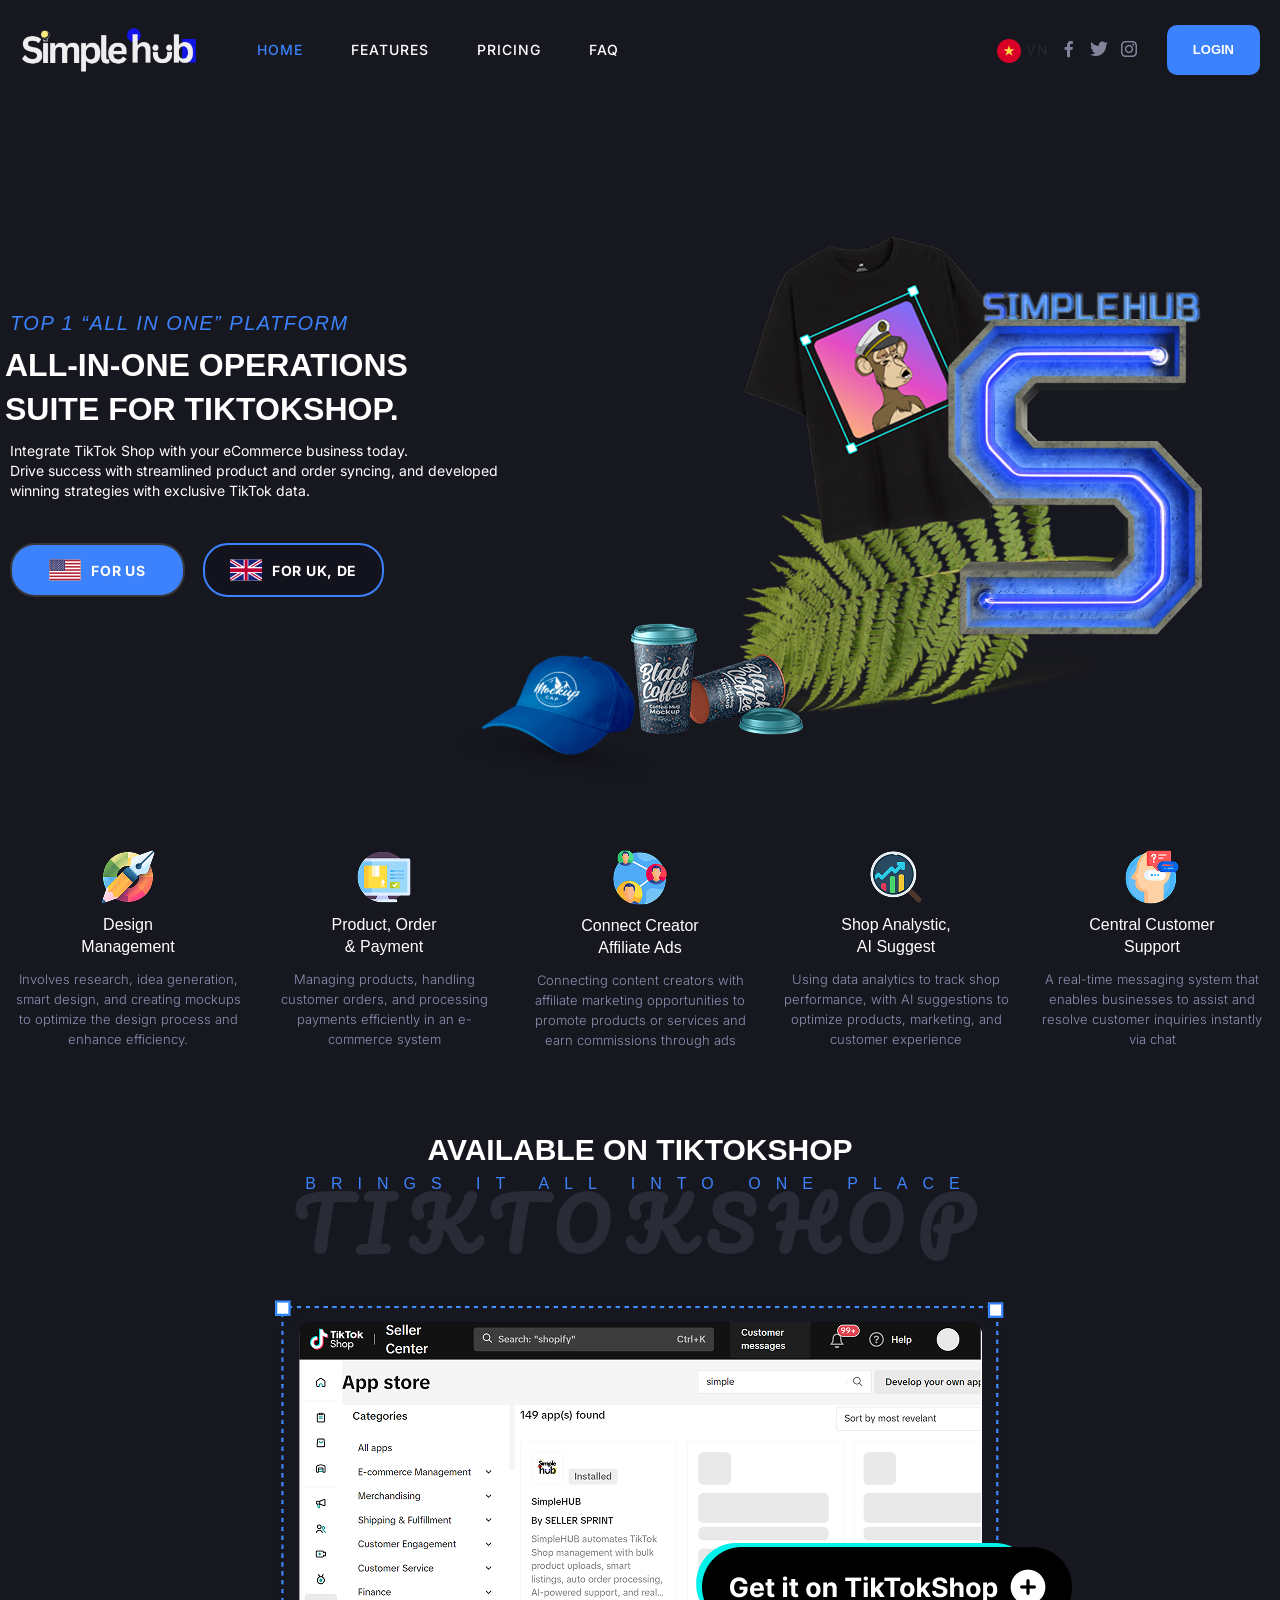
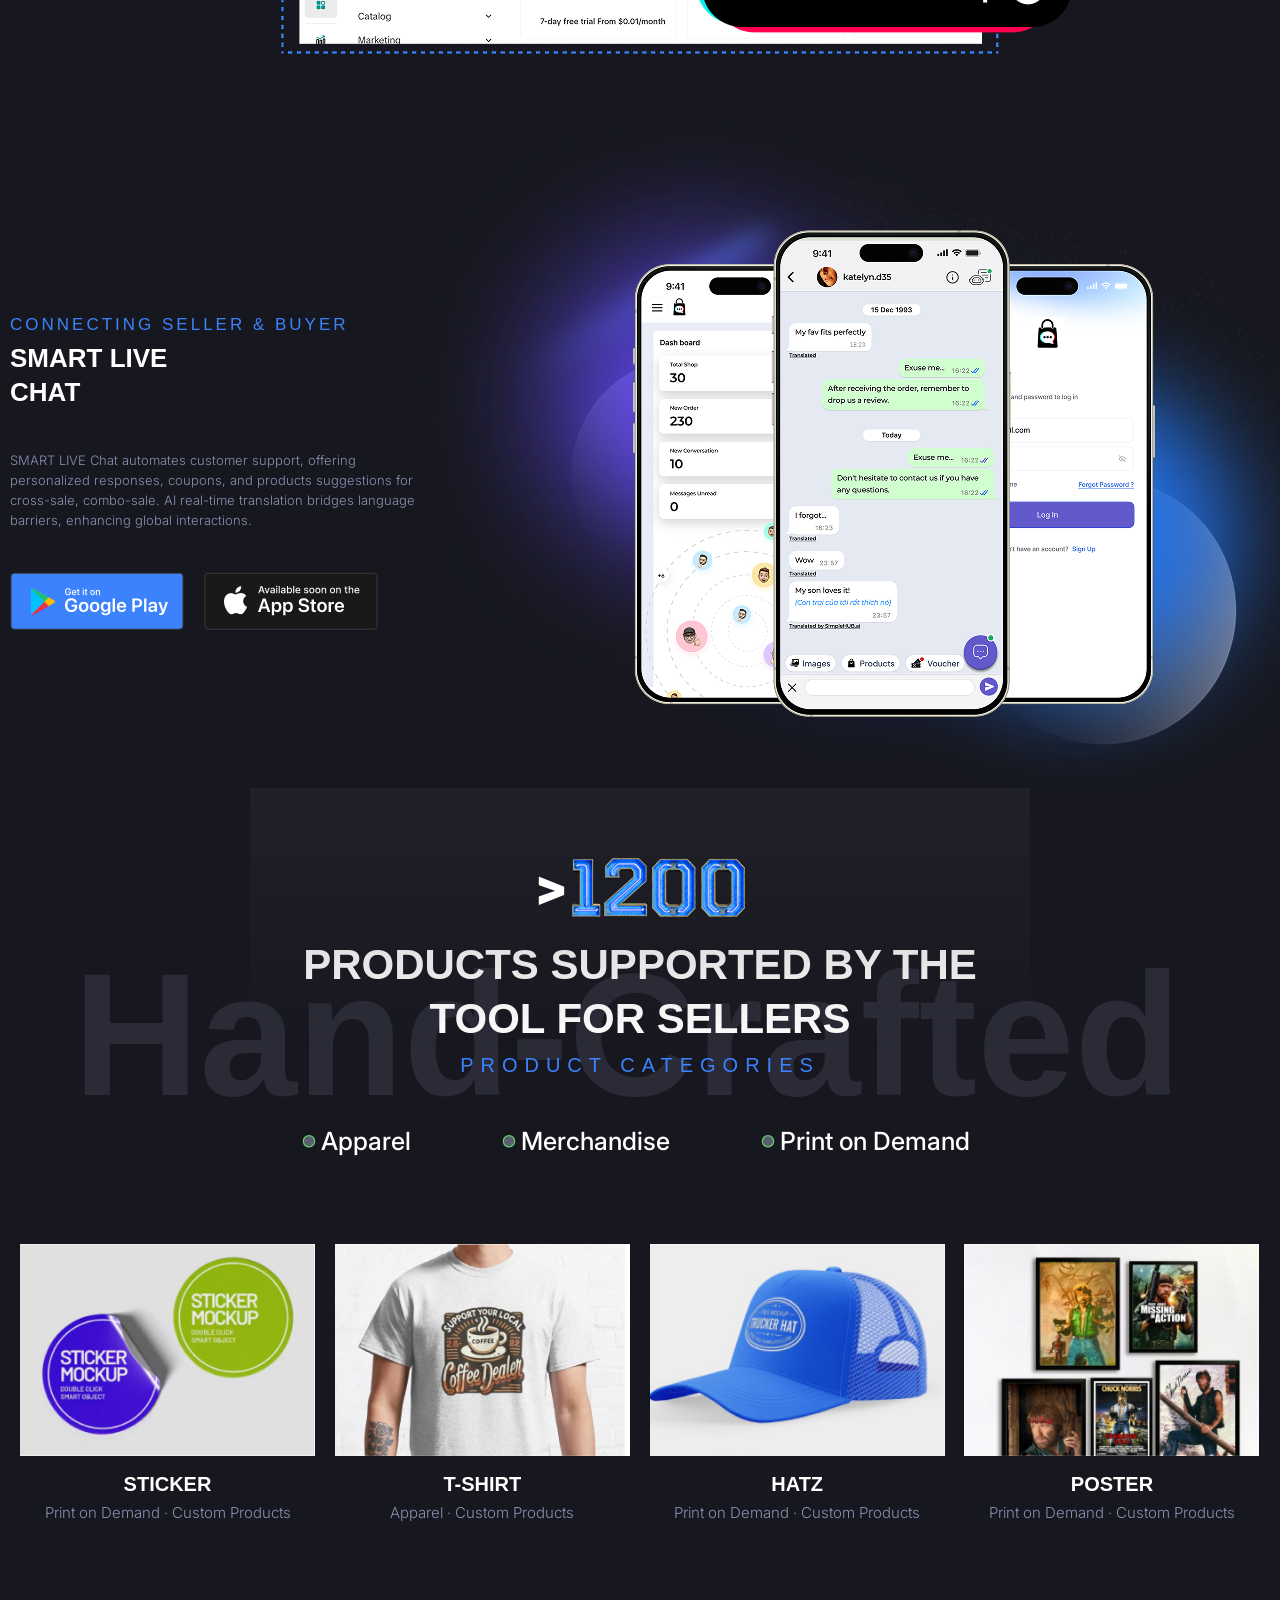
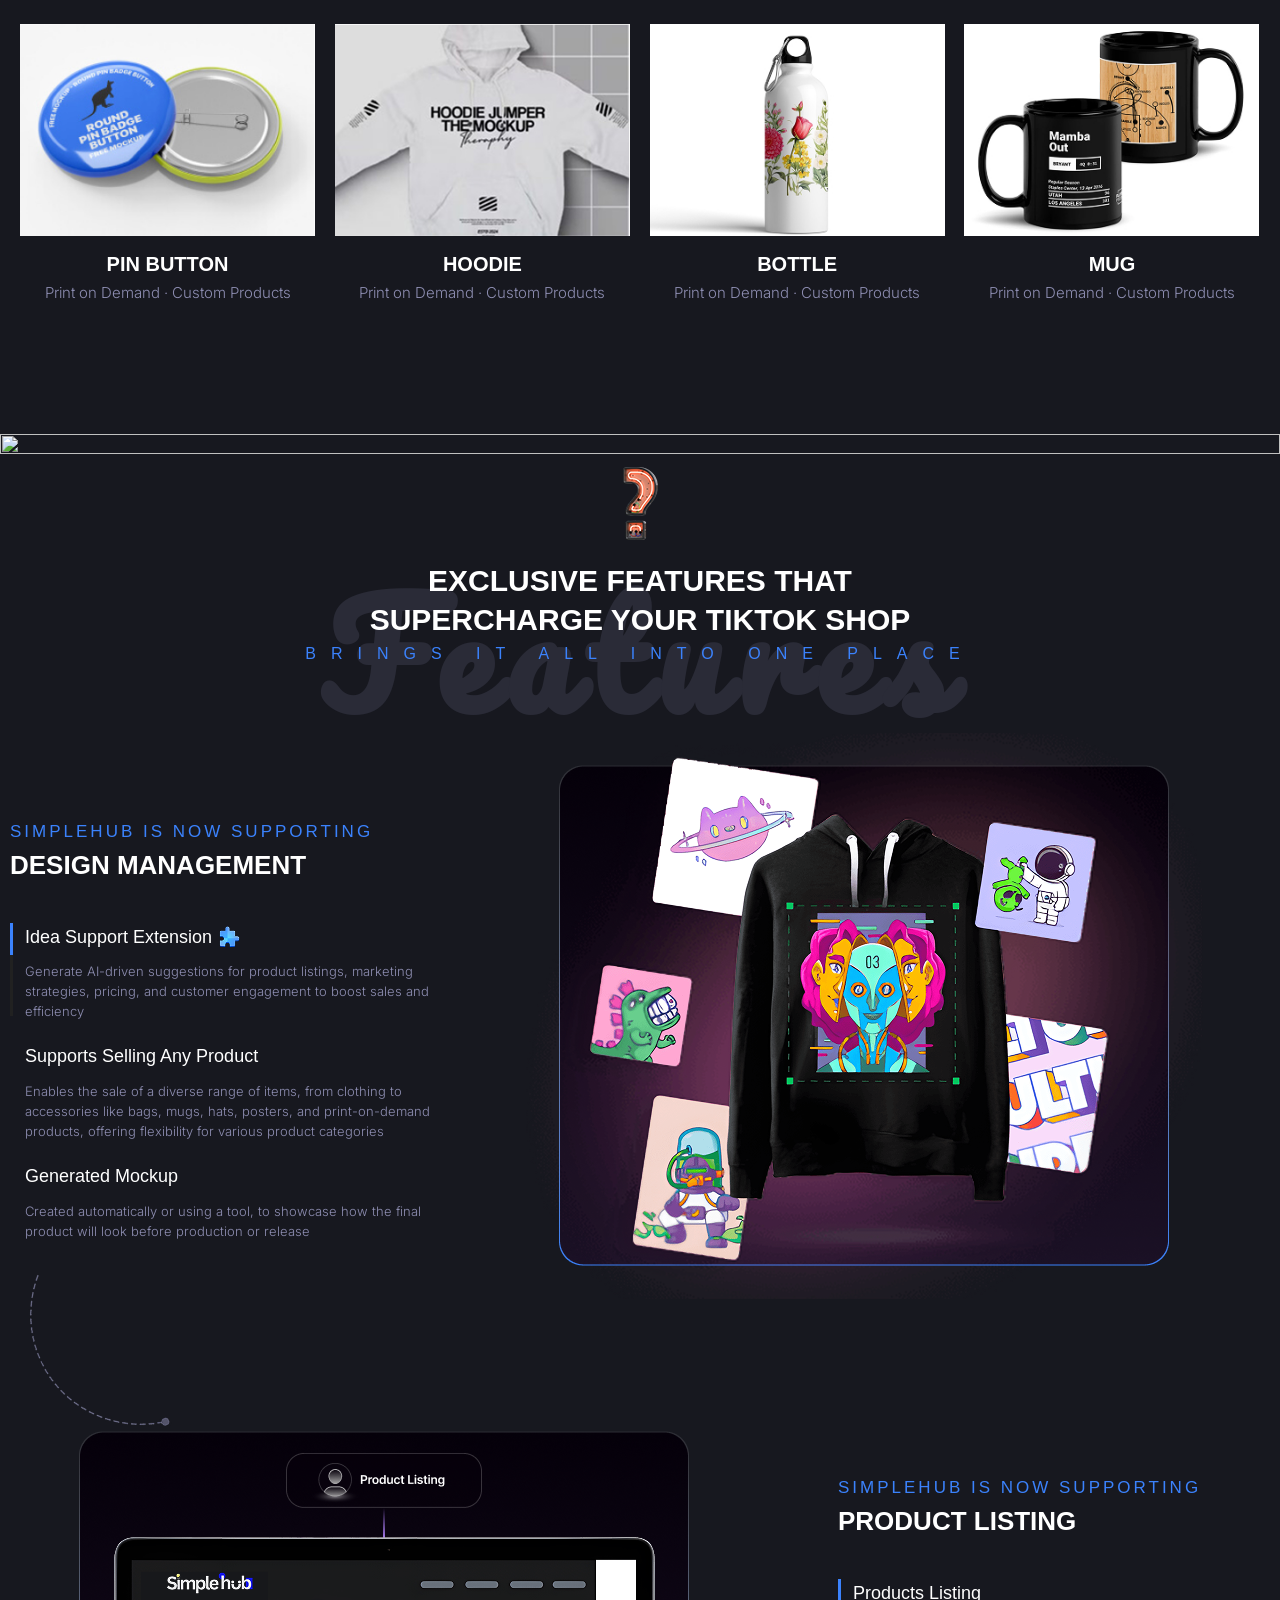
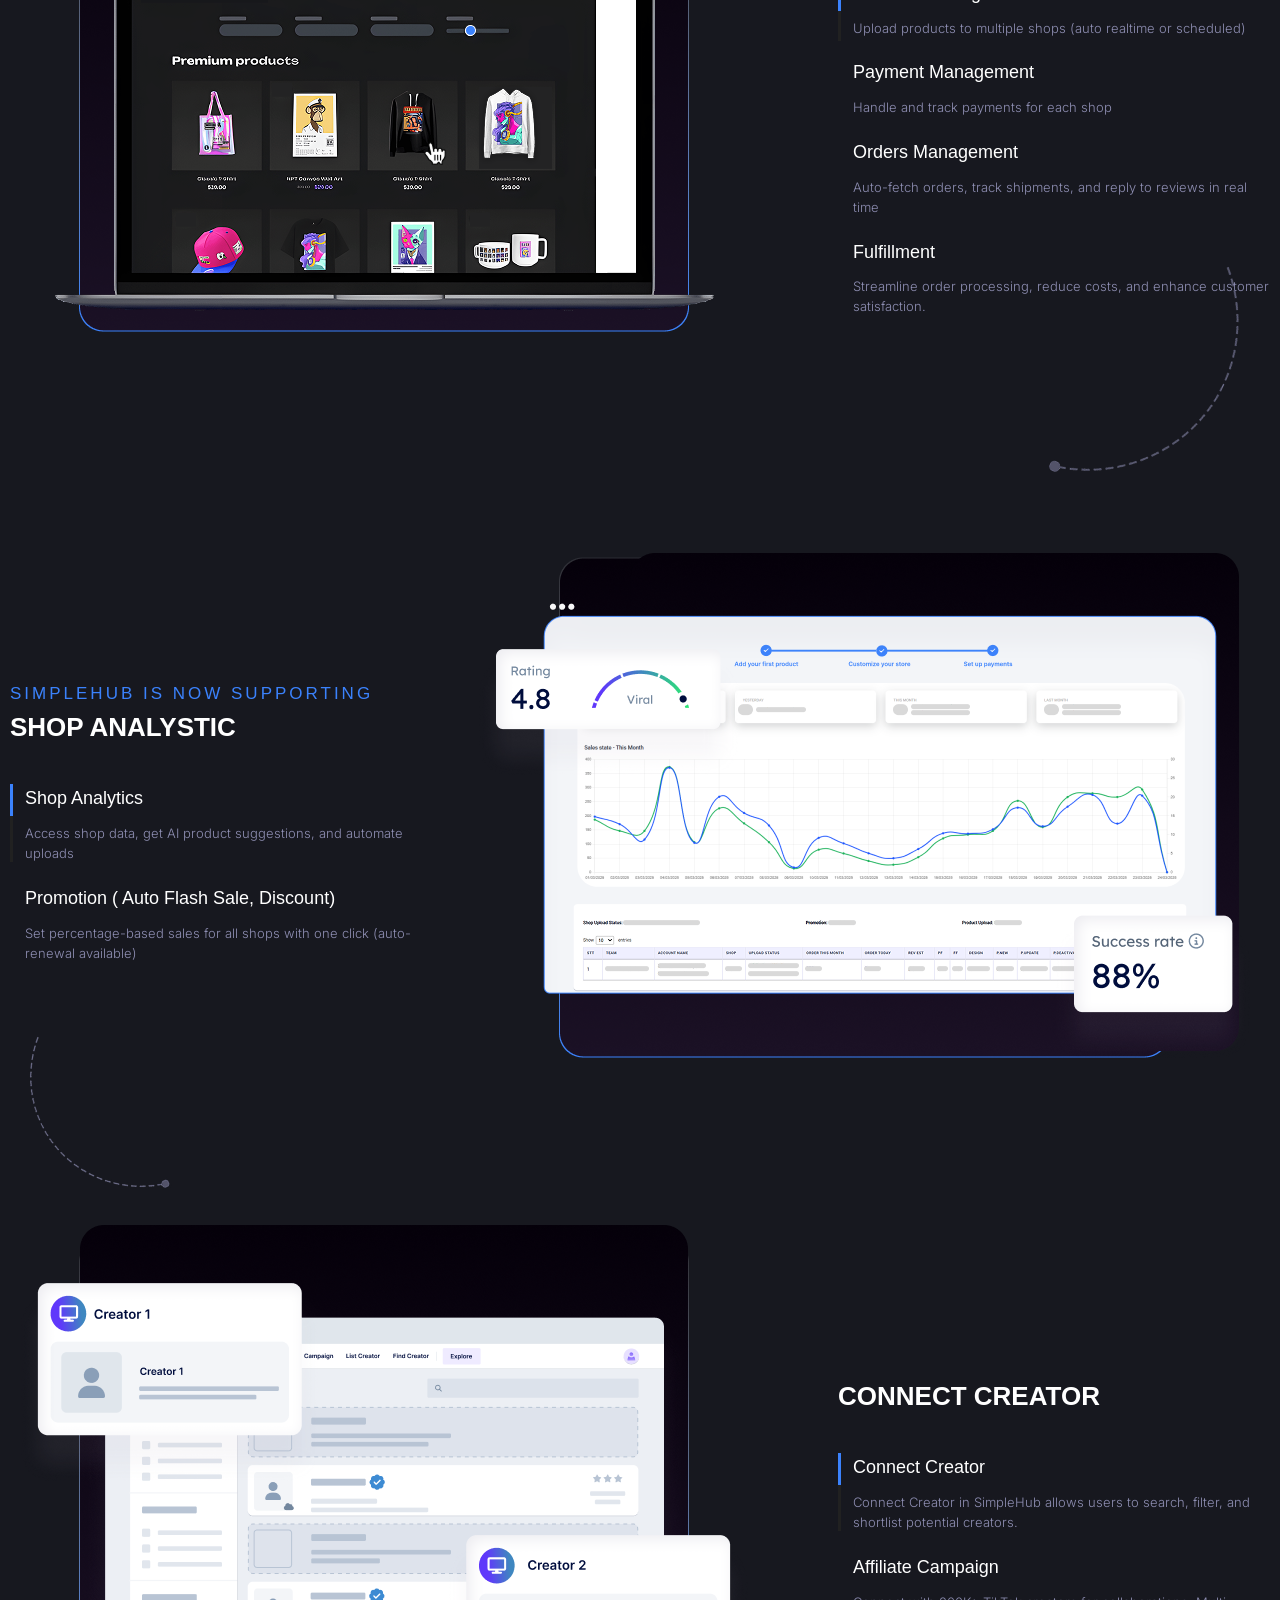
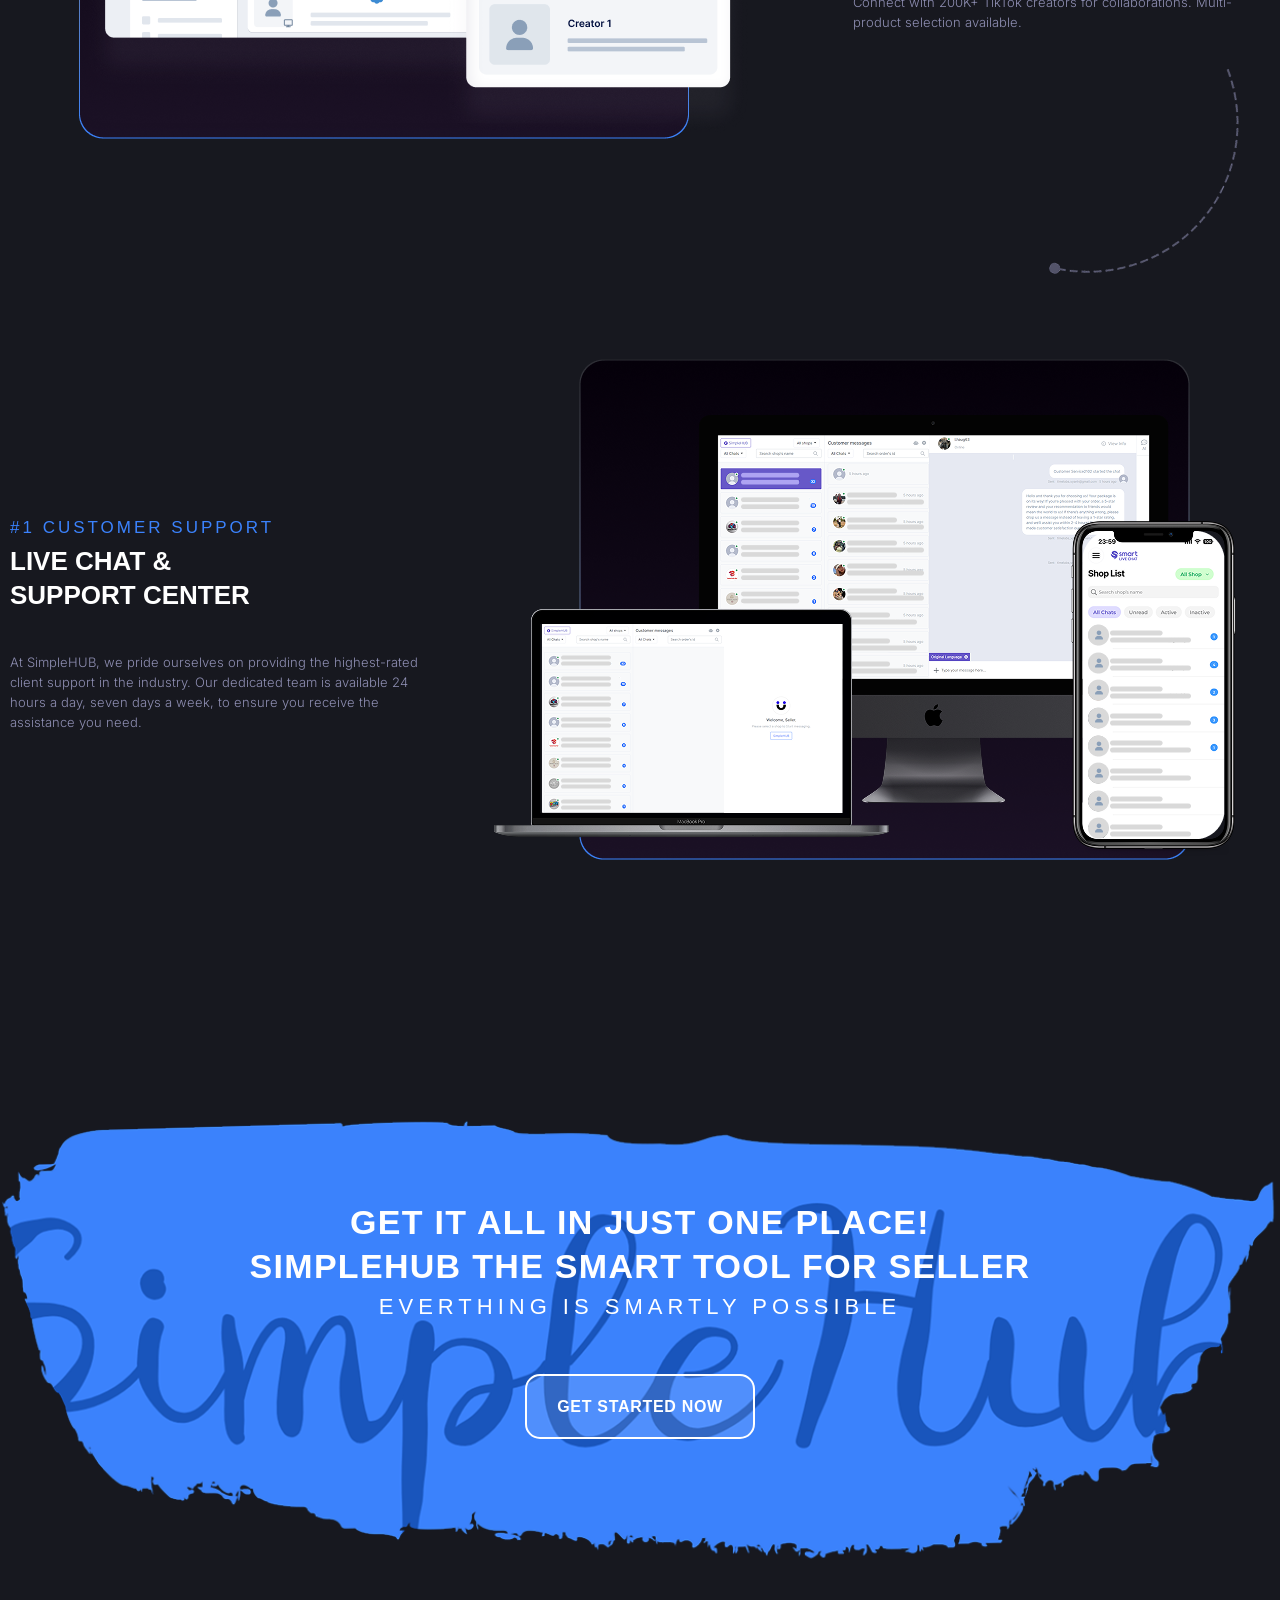
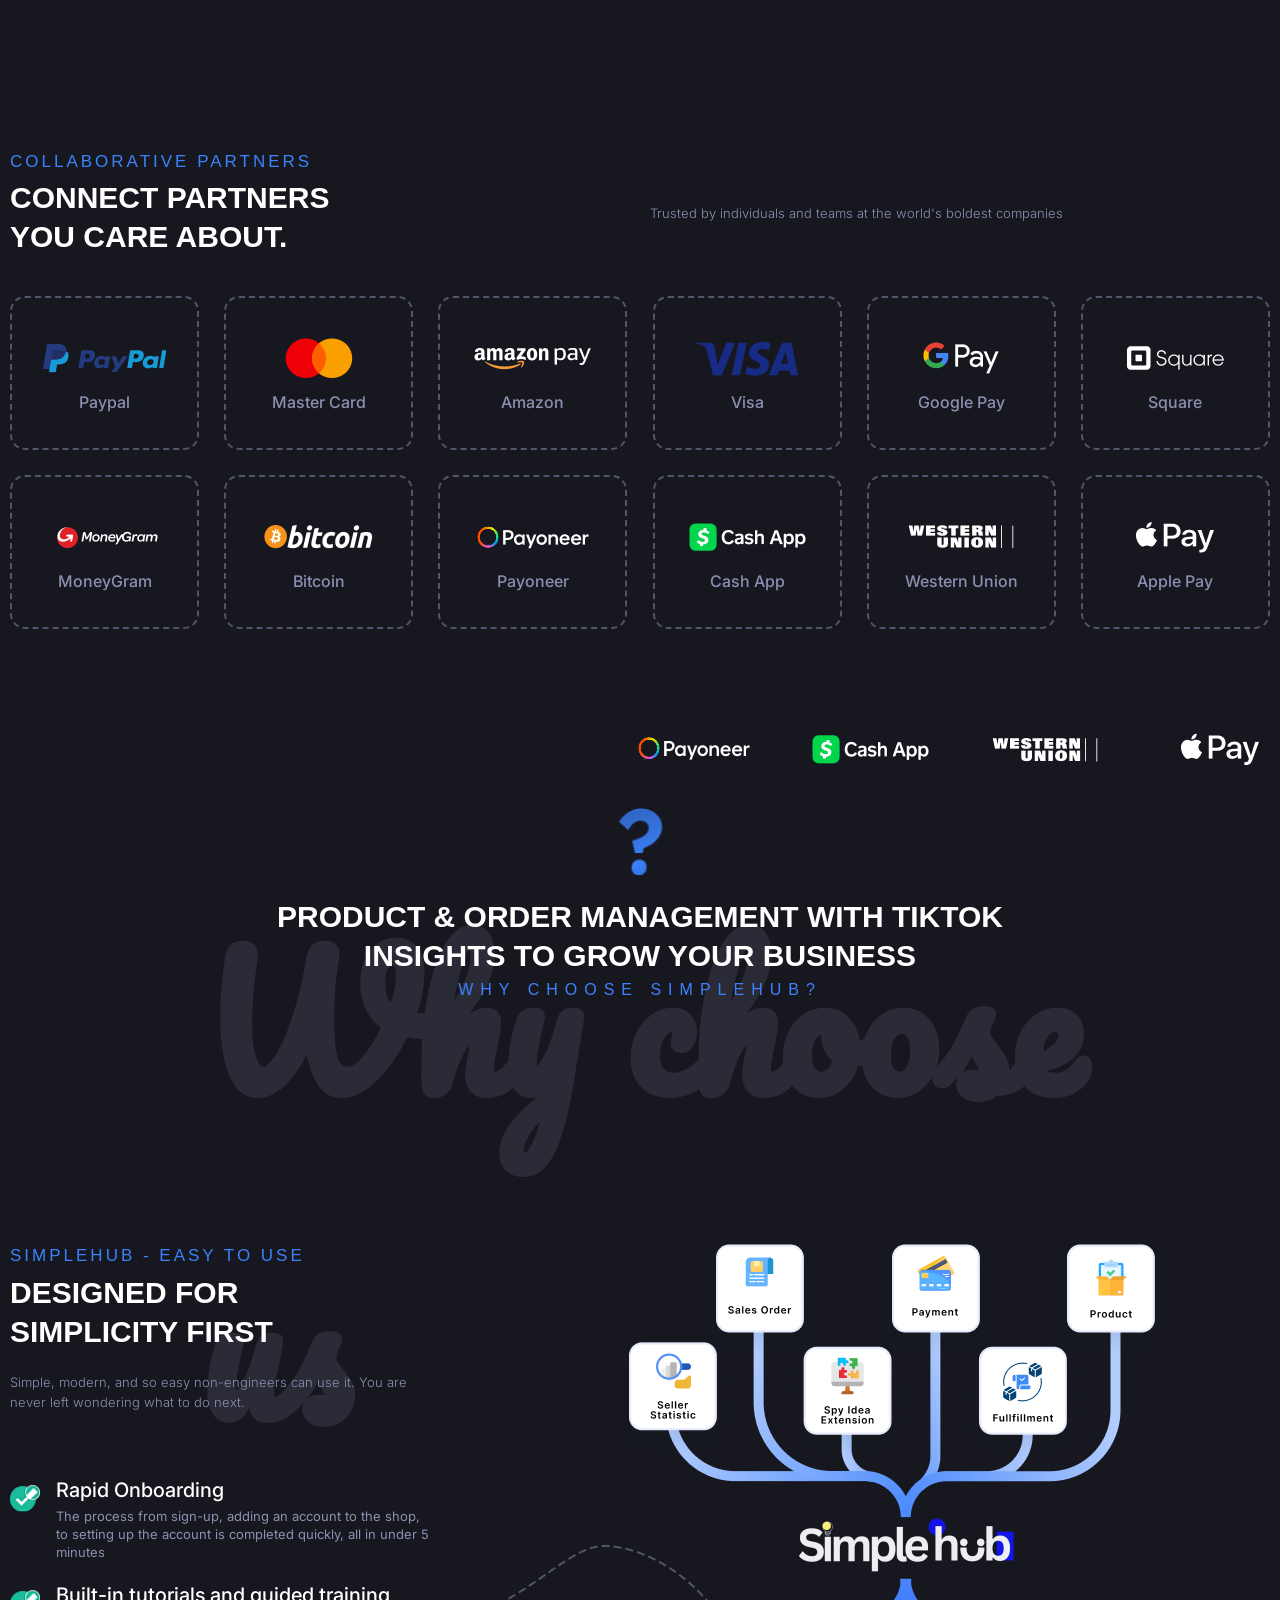
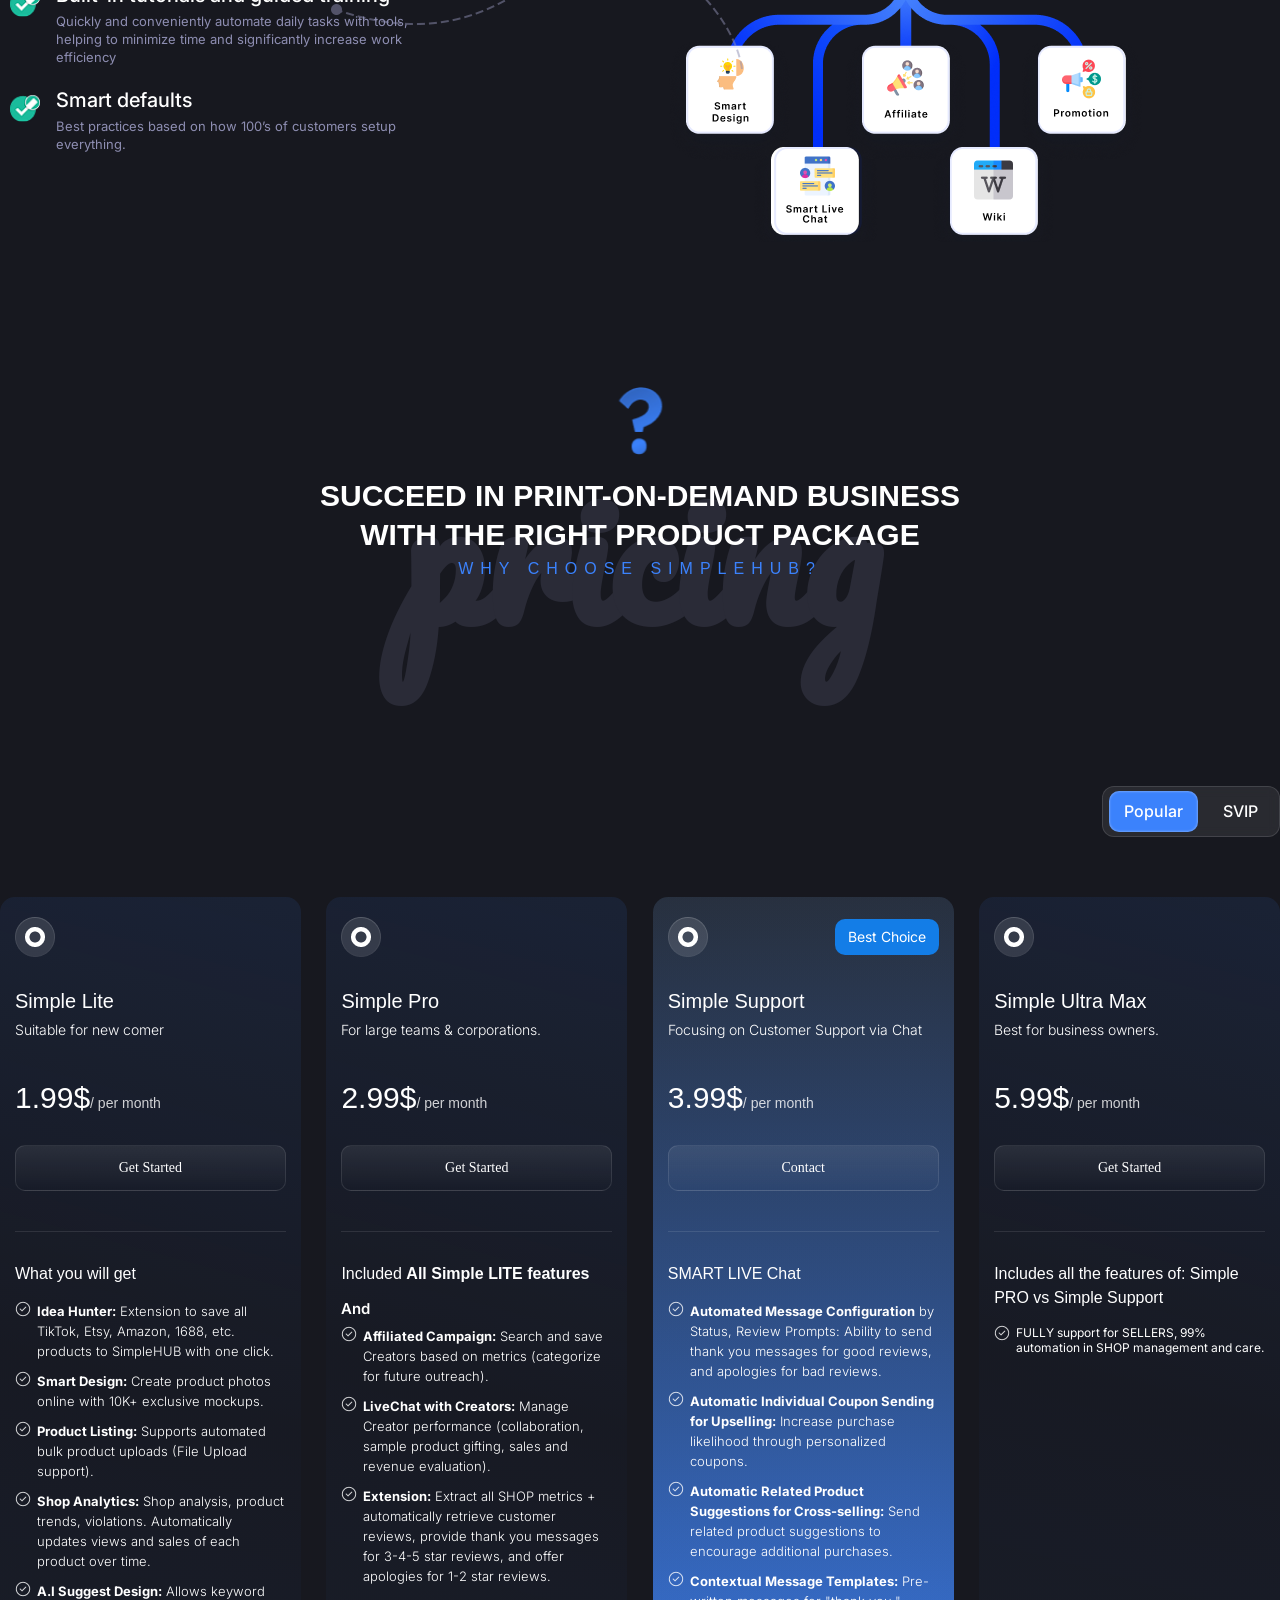
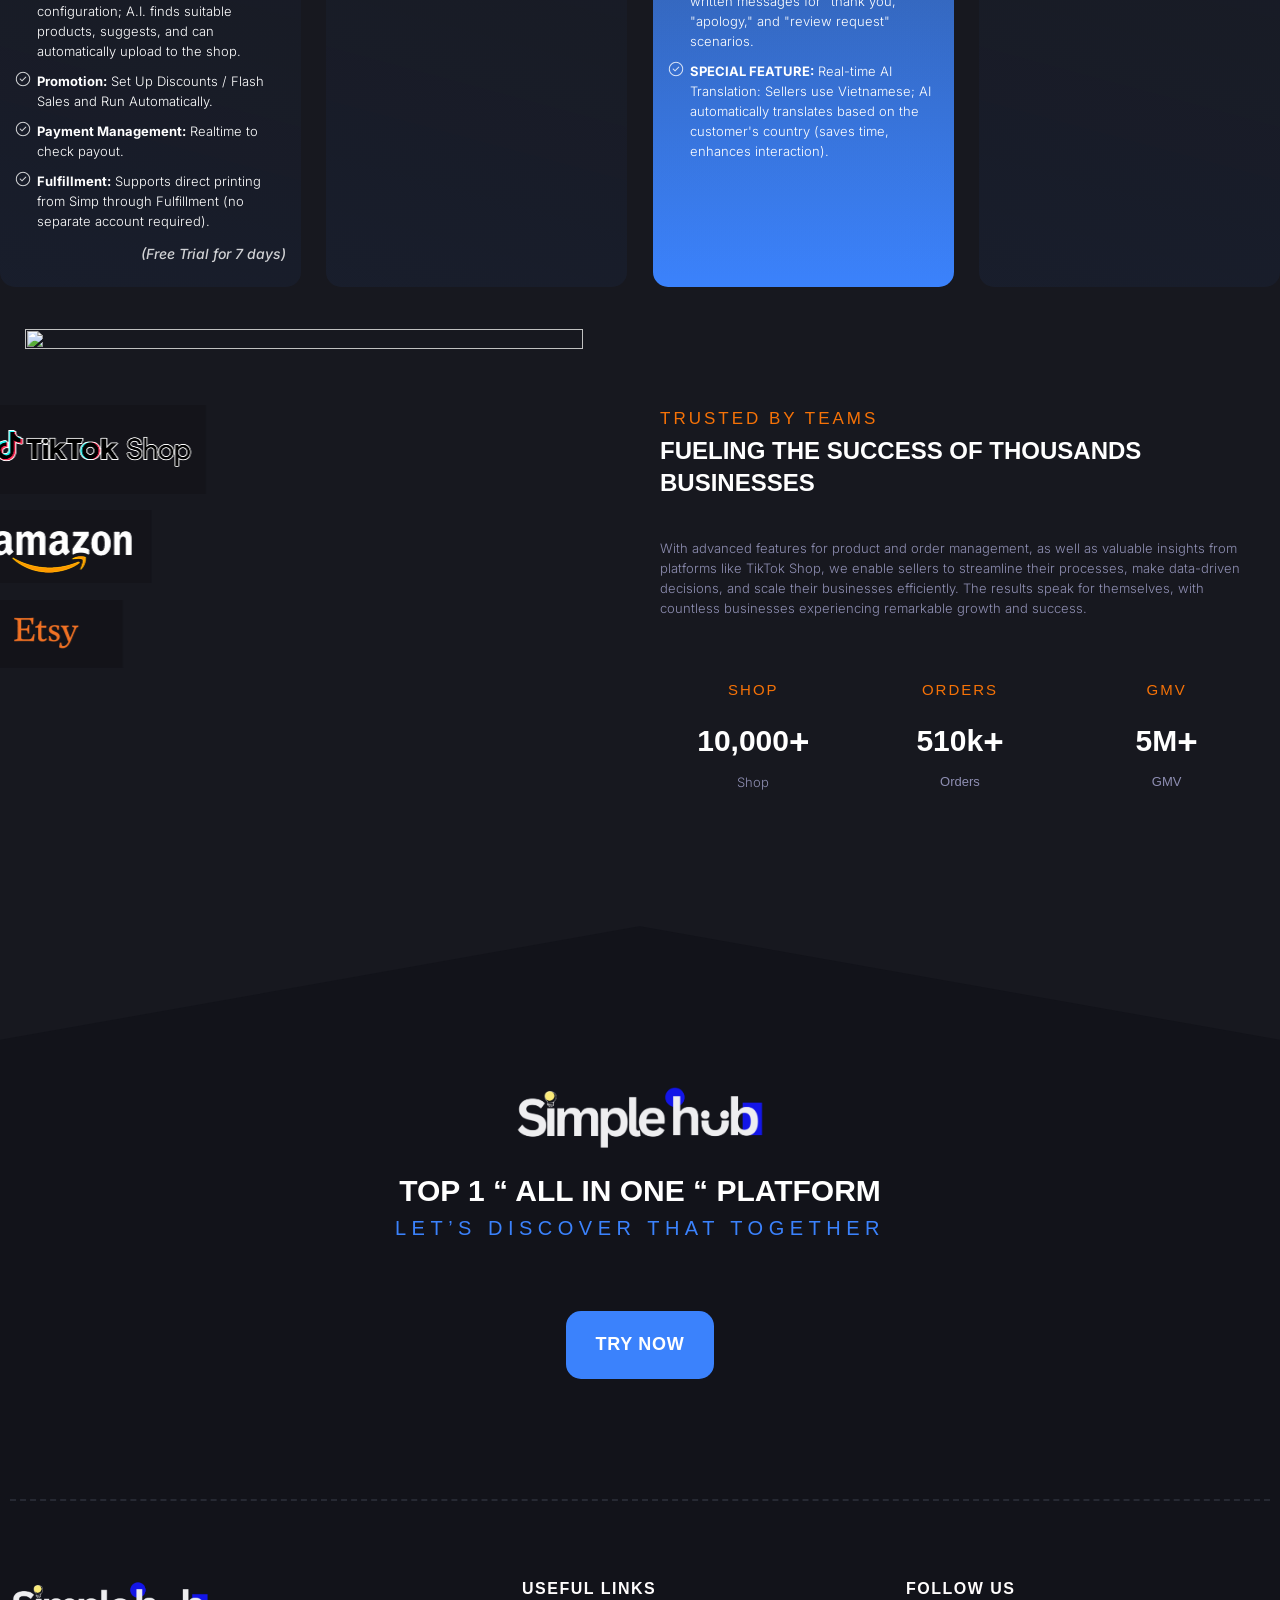
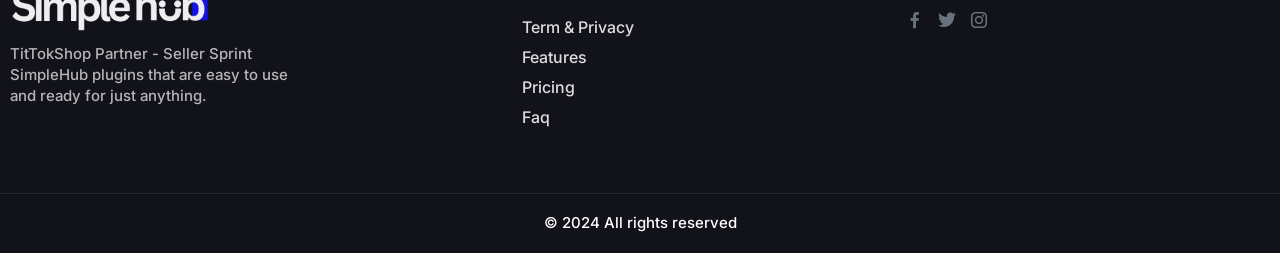
==== commit c50cebf2: "1" ====
--- a/vn/index.html
+++ b/vn/index.html
@@ -3,8 +3,6 @@
   <head>
     <meta http-equiv="Content-Type" content="text/html; charset=UTF-8">
     <meta name="viewport" content="width=device-width, initial-scale=1">
-    
-    <link rel="profile" href="https://gmpg.org/xfn/11">
     <title>1st TikTokShop Platform - All-in-One - A.I Analytics - Manager Product, Order, Design Online, FlashDeal, Payments Just 1 Click</title>
     <meta name="description" content="1st TikTokShop Platform - All-in-One - A.I Analytics - Manager Product, Order, Design Online, FlashDeal, Payments Just 1 Click">
 
@@ -380,7 +378,7 @@
     <script type="text/javascript" src="./assets/jquery.blockUI.min.js" id="jquery-blockui-js" data-wp-strategy="defer"></script>
     <script type="text/javascript" src="./assets/js.cookie.min.js" id="js-cookie-js" defer="defer" data-wp-strategy="defer"></script>
     <link rel="shortcut icon" href="images/favicon-sh.png" type="image/x-icon">
-	   <link rel="icon" href="images/favicon-sh.png" type="image/x-icon">
+     <link rel="icon" href="images/favicon-sh.png" type="image/x-icon">
       <style type="text/css" id="wp-custom-css">
         .site-header:not(.wiz-is-sticky) .main-header-bar,
         .site-header:not(.wiz-is-sticky) .wiz-merged-top-bar-header {
@@ -463,6 +461,9 @@
                       <div id="wiz-widget-social-icons-3" class="widget kwf-widget-social-icon">
                         <div class="widget-content">
                           <div class="wiz-social-profiles simple row">
+                            <a href="vn/index.html" class="wiz-profile-link lang">
+                              <img src="images/vi.png"> VN
+                            </a>
                             <a href="#" class="wiz-profile-link" target="_self">
                               <span class="profile-icon facebook-alt">
                                 <span class="dashicons dashicons-facebook-alt"></span>
@@ -507,34 +508,34 @@
                 <header class="entry-header wiz-header-without-markup"></header>
                 <!-- .entry-header -->
                 <div class="entry-content clear" itemprop="text">
-                  	<div data-elementor-type="wp-page" data-elementor-id="1701" class="elementor elementor-1701 elementor-645">
-	                    <section class="elementor-section elementor-top-section elementor-element elementor-element-1568584 elementor-section-height-full elementor-section-content-middle elementor-section-boxed elementor-section-height-default elementor-section-items-middle column sim-banner">
-	                      <div class="elementor-background-overlay"></div>
-	                      <div class="elementor-container elementor-column-gap-default">
-	                        <div class="elementor-column elementor-col-60 elementor-top-column elementor-element elementor-element-3a99aa4" data-id="3a99aa4" data-element_type="column">
-	                          <div class="elementor-widget-wrap elementor-element-populated">
-	                            <div class="elementor-element elementor-element-b185343 premium-title-icon-row premium-title-color elementor-widget elementor-widget-premium-addon-title" data-id="b185343" data-element_type="widget" data-widget_type="premium-addon-title.default">
-	                              <div class="elementor-widget-container">
-	                                <div class="premium-title-container style2">
-	                                  <h4 class="premium-title-header premium-title-style2">
-	                                    <!-- <img decoding="async" class="premium-title-icon" src="./assets/wiz-logo.png" alt="1st TikTokShop Platform - All-in-One"> -->
-	                                    <span class="premium-title-text"> Top 1 “all in one” platform </span>
-	                                  </h4>
-	                                </div>
-	                              </div>
-	                            </div>
-	                            <div class="elementor-element elementor-element-82c1f25 elementor-widget elementor-widget-heading" data-id="82c1f25" data-element_type="widget" data-widget_type="heading.default">
-	                              <div class="elementor-widget-container">
-	                                <h1 class="elementor-heading-title elementor-size-default">All-in-One Operations<br>Suite for TikTokShop.</h1>
-	                              </div>
-	                            </div>
-	                            <div class="elementor-element elementor-element-e704ef7 elementor-widget elementor-widget-text-editor" data-id="e704ef7" data-element_type="widget" data-widget_type="text-editor.default">
-	                              <div class="elementor-widget-container">
-	                                <p>
-	                                  Integrate TikTok Shop with your eCommerce business today.<br>Drive success with streamlined product and order syncing, and developed<br>winning strategies with exclusive TikTok data.
-	                                </p>
-	                              </div>
-	                            </div>
+                    <div data-elementor-type="wp-page" data-elementor-id="1701" class="elementor elementor-1701 elementor-645">
+                      <section class="elementor-section elementor-top-section elementor-element elementor-element-1568584 elementor-section-height-full elementor-section-content-middle elementor-section-boxed elementor-section-height-default elementor-section-items-middle column sim-banner">
+                        <div class="elementor-background-overlay"></div>
+                        <div class="elementor-container elementor-column-gap-default">
+                          <div class="elementor-column elementor-col-60 elementor-top-column elementor-element elementor-element-3a99aa4" data-id="3a99aa4" data-element_type="column">
+                            <div class="elementor-widget-wrap elementor-element-populated">
+                              <div class="elementor-element elementor-element-b185343 premium-title-icon-row premium-title-color elementor-widget elementor-widget-premium-addon-title" data-id="b185343" data-element_type="widget" data-widget_type="premium-addon-title.default">
+                                <div class="elementor-widget-container">
+                                  <div class="premium-title-container style2">
+                                    <h4 class="premium-title-header premium-title-style2">
+                                      <!-- <img decoding="async" class="premium-title-icon" src="./assets/wiz-logo.png" alt="1st TikTokShop Platform - All-in-One"> -->
+                                      <span class="premium-title-text"> Top 1 “all in one” platform </span>
+                                    </h4>
+                                  </div>
+                                </div>
+                              </div>
+                              <div class="elementor-element elementor-element-82c1f25 elementor-widget elementor-widget-heading" data-id="82c1f25" data-element_type="widget" data-widget_type="heading.default">
+                                <div class="elementor-widget-container">
+                                  <h1 class="elementor-heading-title elementor-size-default">All-in-One Operations<br>Suite for TikTokShop.</h1>
+                                </div>
+                              </div>
+                              <div class="elementor-element elementor-element-e704ef7 elementor-widget elementor-widget-text-editor" data-id="e704ef7" data-element_type="widget" data-widget_type="text-editor.default">
+                                <div class="elementor-widget-container">
+                                  <p>
+                                    Integrate TikTok Shop with your eCommerce business today.<br>Drive success with streamlined product and order syncing, and developed<br>winning strategies with exclusive TikTok data.
+                                  </p>
+                                </div>
+                              </div>
                               <div id="us-uk" class="banner-button">
                                 <a class="sim-btn color1" href="https://pod.simplehub.ai/login">
                                   <img src="images/fus.png"> For US
@@ -543,140 +544,140 @@
                                   <img src="images/fuk.png"> For UK, DE
                                 </a>
                               </div>
-	                          </div>
-	                        </div>
-
-	                        <div class="elementor-column elementor-col-40 elementor-top-column elementor-element elementor-element-8f00117" data-id="8f00117" data-element_type="column">
-	                          <div class="elementor-widget-wrap elementor-element-populated">
-	                            <div class="elementor-element elementor-element-bf20af5 elementor-widget elementor-widget-premium-img-layers-addon" data-id="bf20af5" data-element_type="widget" data-widget_type="premium-img-layers-addon.default">
-	                              <div class="elementor-widget-container">
-	                                <div class="premium-img-layers-wrapper" data-devices="[ desktop , tablet ]">
-	                                  <ul class="premium-img-layers-list-wrapper">
-	                                    <li class="premium-img-layers-list-item  elementor-repeater-item-d8efca9 premium-img-layer- sim-banner-ao">
-	                                      <img fetchpriority="high" decoding="async" width="370" height="370" src="images/banner-ao.png" class="attachment-full size-full premium-img-layers-image" alt="All-in-One">
-	                                    </li>
-	                                    <li class="sim-banner-text premium-img-layers-list-item  elementor-repeater-item-618f3ec premium-img-layer-" >
-	                                      <img decoding="async" width="169" height="241" src="images/banner-text.png" class="attachment-full size-full premium-img-layers-image" alt="All-in-One Operations Suite for TikTok Shop">
-	                                    </li>
-	                                    <li class="premium-img-layers-list-item  elementor-repeater-item-180fc63 premium-img-layer- animated-coc">
-	                                      <img src="images/banner-coc.png" class="attachment-full size-full premium-img-layers-image" alt="All-in-One Operations Suite for TikTok Shop">
-	                                    </li>
-	                                    <li class="premium-img-layers-list-item  elementor-repeater-item-3b61e2e premium-img-layer- sim-banner-la">
-	                                      <img loading="lazy" decoding="async" width="591" height="335" src="./assets/plant.png" class="attachment-full size-full premium-img-layers-image" alt="All-in-One Operations Suite for TikTok Shop">
-	                                    </li>
-	                                    <li class="premium-img-layers-list-item  elementor-repeater-item-e05b58c premium-img-layer- sim-banner-gif" >
-	                                      <img loading="lazy" decoding="async" width="371" height="485" src="images/banner.gif" class="attachment-full size-full premium-img-layers-image" alt="All-in-One Operations Suite for TikTok Shop" >
-	                                    </li>
-	                                    <li class="premium-img-layers-list-item  elementor-repeater-item-827b9b1 premium-img-layer- sim-banner-gif" >
-	                                      <img loading="lazy" decoding="async" width="371" height="485" src="images/banner.gif" class="attachment-full size-full premium-img-layers-image" alt="All-in-One Operations Suite for TikTok Shop">
-	                                    </li>
-	                                  </ul>
-	                                </div>
-	                              </div>
-	                            </div>
-	                          </div>
-	                        </div>
-	                      </div>
-	                    </section>
-
-	                    <section id="about" class="elementor-section elementor-top-section elementor-element elementor-element-f402e2d elementor-section-boxed elementor-section-height-default elementor-section-height-default">
-	                      <div class="elementor-container elementor-column-gap-default">
-
-	                        <div class="elementor-column elementor-col-20 elementor-top-column elementor-element elementor-element-952971b wow slideInLeft" >
-	                          <div class="elementor-widget-wrap elementor-element-populated">
-	                            <div class="elementor-element elementor-element-d25fe47 premium-icon-box-left elementor-widget elementor-widget-premium-addon-icon-box" >
-	                              <div class="elementor-widget-container">
-	                                <div class="premium-icon-box-container-in premium-icon-box-flex-top premium-icon-box-flex-ver-top">
-	                                  <div class="premium-icon-box-icon-container">
-	                                    <div class="premium-icon-wrapper flex-center">
-	                                      <img loading="lazy" src="images/poli1.png" class="attachment-full size-full none"> 
-	                                    </div>
-	                                  </div>
-	                                  <div class="premium-icon-box-content-wrap premium-icon-box-cta-">
-	                                    <div class="premium-icon-box-text-wrap">
-	                                      <h3 class="premium-icon-box-title flex-center">Design<br>Management</h3>
-	                                      <div class="premium-icon-box-content">
-	                                        <p class="flex-center">Involves research, idea generation, smart design, and creating mockups to optimize the design process and enhance efficiency.</p>
-	                                      </div>
-	                                    </div>
-	                                  </div>
-	                                </div>
-	                              </div>
-	                            </div>
-	                          </div>
-	                        </div>
-
-	                        <div class="elementor-column elementor-col-20 elementor-top-column elementor-element elementor-element-3118148 wow slideInUp">
-	                          <div class="elementor-widget-wrap elementor-element-populated">
-	                            <div class="elementor-element elementor-element-07f05ad premium-icon-box-left elementor-widget elementor-widget-premium-addon-icon-box" >
-	                              <div class="elementor-widget-container">
-	                                <div class="premium-icon-box-container-in premium-icon-box-flex-top premium-icon-box-flex-ver-top">
-	                                  <div class="premium-icon-box-icon-container">
-	                                    <div class="premium-icon-wrapper flex-center">
-	                                      <img loading="lazy" src="images/poli2.png" class="attachment-full size-full none" alt="1st TikTokShop Platform - All-in-One">
-	                                    </div>
-	                                  </div>
-	                                  <div class="premium-icon-box-content-wrap premium-icon-box-cta-">
-	                                    <div class="premium-icon-box-text-wrap">
-	                                      <h3 class="premium-icon-box-title flex-center">Product, Order<br>& Payment</h3>
-	                                      <div class="premium-icon-box-content">
-	                                        <p class="flex-center">Managing products, handling customer orders, and processing payments efficiently in an e-commerce system</p>
-	                                      </div>
-	                                    </div>
-	                                  </div>
-	                                </div>
-	                              </div>
-	                            </div>
-	                          </div>
-	                        </div>
-
-	                        <div class="elementor-column elementor-col-20 elementor-top-column elementor-element elementor-element-7c1669d wow slideInDown">
-	                          <div class="elementor-widget-wrap elementor-element-populated">
-	                            <div class="elementor-element elementor-element-b25efca premium-icon-box-left elementor-widget elementor-widget-premium-addon-icon-box" >
-	                              <div class="elementor-widget-container">
-	                                <div class="premium-icon-box-container-in premium-icon-box-flex-top premium-icon-box-flex-ver-top">
-	                                  <div class="premium-icon-box-icon-container">
-	                                    <div class="premium-icon-wrapper flex-center">
-	                                      <img loading="lazy" src="images/poli3.png" class="attachment-full size-full none">
-	                                    </div>
-	                                  </div>
-	                                  <div class="premium-icon-box-content-wrap premium-icon-box-cta-">
-	                                    <div class="premium-icon-box-text-wrap">
-	                                      <h3 class="premium-icon-box-title flex-center">Connect Creator<br>Affiliate Ads </h3>
-	                                      <div class="premium-icon-box-content">
-	                                        <p class="flex-center">Connecting content creators with affiliate marketing opportunities to promote products or services and earn commissions through ads</p>
-	                                      </div>
-	                                    </div>
-	                                  </div>
-	                                </div>
-	                              </div>
-	                            </div>
-	                          </div>
-	                        </div>
-
-	                        <div class="elementor-column elementor-col-20 elementor-top-column elementor-element elementor-element-1447cce wow slideInUp">
-	                          <div class="elementor-widget-wrap elementor-element-populated">
-	                            <div class="elementor-element elementor-element-6a9aa24 premium-icon-box-left elementor-widget elementor-widget-premium-addon-icon-box" >
-	                              <div class="elementor-widget-container">
-	                                <div class="premium-icon-box-container-in premium-icon-box-flex-top premium-icon-box-flex-ver-top">
-	                                  <div class="premium-icon-box-icon-container">
-	                                    <div class="premium-icon-wrapper flex-center">
-	                                      <img loading="lazy" src="images/poli4.png" class="attachment-full size-full none">
-	                                    </div>
-	                                  </div>
-	                                  <div class="premium-icon-box-content-wrap premium-icon-box-cta-">
-	                                    <div class="premium-icon-box-text-wrap">
-	                                      <h3 class="premium-icon-box-title flex-center">Shop Analystic,<br>AI Suggest</h3>
-	                                      <div class="premium-icon-box-content">
-	                                        <p class="flex-center">Using data analytics to track shop performance, with AI suggestions to optimize products, marketing, and customer experience</p>
-	                                      </div>
-	                                    </div>
-	                                  </div>
-	                                </div>
-	                              </div>
-	                            </div>
-	                          </div>
-	                        </div>
+                            </div>
+                          </div>
+
+                          <div class="elementor-column elementor-col-40 elementor-top-column elementor-element elementor-element-8f00117" data-id="8f00117" data-element_type="column">
+                            <div class="elementor-widget-wrap elementor-element-populated">
+                              <div class="elementor-element elementor-element-bf20af5 elementor-widget elementor-widget-premium-img-layers-addon" data-id="bf20af5" data-element_type="widget" data-widget_type="premium-img-layers-addon.default">
+                                <div class="elementor-widget-container">
+                                  <div class="premium-img-layers-wrapper" data-devices="[ desktop , tablet ]">
+                                    <ul class="premium-img-layers-list-wrapper">
+                                      <li class="premium-img-layers-list-item  elementor-repeater-item-d8efca9 premium-img-layer- sim-banner-ao">
+                                        <img fetchpriority="high" decoding="async" width="370" height="370" src="images/banner-ao.png" class="attachment-full size-full premium-img-layers-image" alt="All-in-One">
+                                      </li>
+                                      <li class="sim-banner-text premium-img-layers-list-item  elementor-repeater-item-618f3ec premium-img-layer-" >
+                                        <img decoding="async" width="169" height="241" src="images/banner-text.png" class="attachment-full size-full premium-img-layers-image" alt="All-in-One Operations Suite for TikTok Shop">
+                                      </li>
+                                      <li class="premium-img-layers-list-item  elementor-repeater-item-180fc63 premium-img-layer- animated-coc">
+                                        <img src="images/banner-coc.png" class="attachment-full size-full premium-img-layers-image" alt="All-in-One Operations Suite for TikTok Shop">
+                                      </li>
+                                      <li class="premium-img-layers-list-item  elementor-repeater-item-3b61e2e premium-img-layer- sim-banner-la">
+                                        <img loading="lazy" decoding="async" width="591" height="335" src="./assets/plant.png" class="attachment-full size-full premium-img-layers-image" alt="All-in-One Operations Suite for TikTok Shop">
+                                      </li>
+                                      <li class="premium-img-layers-list-item  elementor-repeater-item-e05b58c premium-img-layer- sim-banner-gif" >
+                                        <img loading="lazy" decoding="async" width="371" height="485" src="images/banner.gif" class="attachment-full size-full premium-img-layers-image" alt="All-in-One Operations Suite for TikTok Shop" >
+                                      </li>
+                                      <li class="premium-img-layers-list-item  elementor-repeater-item-827b9b1 premium-img-layer- sim-banner-gif" >
+                                        <img loading="lazy" decoding="async" width="371" height="485" src="images/banner.gif" class="attachment-full size-full premium-img-layers-image" alt="All-in-One Operations Suite for TikTok Shop">
+                                      </li>
+                                    </ul>
+                                  </div>
+                                </div>
+                              </div>
+                            </div>
+                          </div>
+                        </div>
+                      </section>
+
+                      <section id="about" class="elementor-section elementor-top-section elementor-element elementor-element-f402e2d elementor-section-boxed elementor-section-height-default elementor-section-height-default">
+                        <div class="elementor-container elementor-column-gap-default">
+
+                          <div class="elementor-column elementor-col-20 elementor-top-column elementor-element elementor-element-952971b wow slideInLeft" >
+                            <div class="elementor-widget-wrap elementor-element-populated">
+                              <div class="elementor-element elementor-element-d25fe47 premium-icon-box-left elementor-widget elementor-widget-premium-addon-icon-box" >
+                                <div class="elementor-widget-container">
+                                  <div class="premium-icon-box-container-in premium-icon-box-flex-top premium-icon-box-flex-ver-top">
+                                    <div class="premium-icon-box-icon-container">
+                                      <div class="premium-icon-wrapper flex-center">
+                                        <img loading="lazy" src="images/poli1.png" class="attachment-full size-full none"> 
+                                      </div>
+                                    </div>
+                                    <div class="premium-icon-box-content-wrap premium-icon-box-cta-">
+                                      <div class="premium-icon-box-text-wrap">
+                                        <h3 class="premium-icon-box-title flex-center">Design<br>Management</h3>
+                                        <div class="premium-icon-box-content">
+                                          <p class="flex-center">Involves research, idea generation, smart design, and creating mockups to optimize the design process and enhance efficiency.</p>
+                                        </div>
+                                      </div>
+                                    </div>
+                                  </div>
+                                </div>
+                              </div>
+                            </div>
+                          </div>
+
+                          <div class="elementor-column elementor-col-20 elementor-top-column elementor-element elementor-element-3118148 wow slideInUp">
+                            <div class="elementor-widget-wrap elementor-element-populated">
+                              <div class="elementor-element elementor-element-07f05ad premium-icon-box-left elementor-widget elementor-widget-premium-addon-icon-box" >
+                                <div class="elementor-widget-container">
+                                  <div class="premium-icon-box-container-in premium-icon-box-flex-top premium-icon-box-flex-ver-top">
+                                    <div class="premium-icon-box-icon-container">
+                                      <div class="premium-icon-wrapper flex-center">
+                                        <img loading="lazy" src="images/poli2.png" class="attachment-full size-full none" alt="1st TikTokShop Platform - All-in-One">
+                                      </div>
+                                    </div>
+                                    <div class="premium-icon-box-content-wrap premium-icon-box-cta-">
+                                      <div class="premium-icon-box-text-wrap">
+                                        <h3 class="premium-icon-box-title flex-center">Product, Order<br>& Payment</h3>
+                                        <div class="premium-icon-box-content">
+                                          <p class="flex-center">Managing products, handling customer orders, and processing payments efficiently in an e-commerce system</p>
+                                        </div>
+                                      </div>
+                                    </div>
+                                  </div>
+                                </div>
+                              </div>
+                            </div>
+                          </div>
+
+                          <div class="elementor-column elementor-col-20 elementor-top-column elementor-element elementor-element-7c1669d wow slideInDown">
+                            <div class="elementor-widget-wrap elementor-element-populated">
+                              <div class="elementor-element elementor-element-b25efca premium-icon-box-left elementor-widget elementor-widget-premium-addon-icon-box" >
+                                <div class="elementor-widget-container">
+                                  <div class="premium-icon-box-container-in premium-icon-box-flex-top premium-icon-box-flex-ver-top">
+                                    <div class="premium-icon-box-icon-container">
+                                      <div class="premium-icon-wrapper flex-center">
+                                        <img loading="lazy" src="images/poli3.png" class="attachment-full size-full none">
+                                      </div>
+                                    </div>
+                                    <div class="premium-icon-box-content-wrap premium-icon-box-cta-">
+                                      <div class="premium-icon-box-text-wrap">
+                                        <h3 class="premium-icon-box-title flex-center">Connect Creator<br>Affiliate Ads </h3>
+                                        <div class="premium-icon-box-content">
+                                          <p class="flex-center">Connecting content creators with affiliate marketing opportunities to promote products or services and earn commissions through ads</p>
+                                        </div>
+                                      </div>
+                                    </div>
+                                  </div>
+                                </div>
+                              </div>
+                            </div>
+                          </div>
+
+                          <div class="elementor-column elementor-col-20 elementor-top-column elementor-element elementor-element-1447cce wow slideInUp">
+                            <div class="elementor-widget-wrap elementor-element-populated">
+                              <div class="elementor-element elementor-element-6a9aa24 premium-icon-box-left elementor-widget elementor-widget-premium-addon-icon-box" >
+                                <div class="elementor-widget-container">
+                                  <div class="premium-icon-box-container-in premium-icon-box-flex-top premium-icon-box-flex-ver-top">
+                                    <div class="premium-icon-box-icon-container">
+                                      <div class="premium-icon-wrapper flex-center">
+                                        <img loading="lazy" src="images/poli4.png" class="attachment-full size-full none">
+                                      </div>
+                                    </div>
+                                    <div class="premium-icon-box-content-wrap premium-icon-box-cta-">
+                                      <div class="premium-icon-box-text-wrap">
+                                        <h3 class="premium-icon-box-title flex-center">Shop Analystic,<br>AI Suggest</h3>
+                                        <div class="premium-icon-box-content">
+                                          <p class="flex-center">Using data analytics to track shop performance, with AI suggestions to optimize products, marketing, and customer experience</p>
+                                        </div>
+                                      </div>
+                                    </div>
+                                  </div>
+                                </div>
+                              </div>
+                            </div>
+                          </div>
 
                           <div class="elementor-column elementor-col-20 elementor-top-column elementor-element elementor-element-1447cce wow slideInRight">
                             <div class="elementor-widget-wrap elementor-element-populated">
@@ -702,8 +703,8 @@
                             </div>
                           </div>
 
-	                      </div>
-	                    </section>
+                        </div>
+                      </section>
 
                       <section id="ava" class="ava elementor-section elementor-top-section elementor-element elementor-element-8e80c77 elementor-section-height-min-height elementor-section-boxed elementor-section-height-default elementor-section-items-middle">
                         <div class="elementor-container elementor-column-gap-default">
@@ -790,355 +791,355 @@
                         </div>
                       </section>
 
-	                    <section class="elementor-section elementor-top-section elementor-element elementor-element-7c841af elementor-section-boxed elementor-section-height-default elementor-section-height-default" data-element_type="section" id="wiz-demos">
-	                      <div class="elementor-container elementor-column-gap-default">
-	                        <div class="elementor-column elementor-col-100 elementor-top-column elementor-element elementor-element-0e7b3b1" data-id="0e7b3b1" data-element_type="column">
-	                          <div class="elementor-widget-wrap elementor-element-populated">
-	                            <div class="elementor-element elementor-element-8c0501b elementor-absolute elementor-widget elementor-widget-spacer" data-id="8c0501b" data-element_type="widget" data-settings="{ _position : absolute }" data-widget_type="spacer.default">
-	                              <div class="elementor-widget-container">
-	                                <div class="elementor-spacer">
-	                                  <div class="elementor-spacer-inner"></div>
-	                                </div>
-	                              </div>
-	                            </div>
-	                          </div>
-	                        </div>
-	                      </div>
-	                    </section>
-
-	                    <section class="elementor-section elementor-top-section elementor-element elementor-element-4b0ca8e elementor-section-boxed elementor-section-height-default elementor-section-height-default" id="wiz4-demos">
-	                      <div class="elementor-container elementor-column-gap-default">
-	                        <div class="elementor-column elementor-col-100 elementor-top-column elementor-element elementor-element-8d8f87d" >
-	                          <div class="elementor-widget-wrap elementor-element-populated">
-	                            <div class="elementor-element elementor-element-c205277 elementor-widget elementor-widget-image wow fadeInUp ">
-	                              <div class="elementor-widget-container wiz4-demos-top">
+                      <section class="elementor-section elementor-top-section elementor-element elementor-element-7c841af elementor-section-boxed elementor-section-height-default elementor-section-height-default" data-element_type="section" id="wiz-demos">
+                        <div class="elementor-container elementor-column-gap-default">
+                          <div class="elementor-column elementor-col-100 elementor-top-column elementor-element elementor-element-0e7b3b1" data-id="0e7b3b1" data-element_type="column">
+                            <div class="elementor-widget-wrap elementor-element-populated">
+                              <div class="elementor-element elementor-element-8c0501b elementor-absolute elementor-widget elementor-widget-spacer" data-id="8c0501b" data-element_type="widget" data-settings="{ _position : absolute }" data-widget_type="spacer.default">
+                                <div class="elementor-widget-container">
+                                  <div class="elementor-spacer">
+                                    <div class="elementor-spacer-inner"></div>
+                                  </div>
+                                </div>
+                              </div>
+                            </div>
+                          </div>
+                        </div>
+                      </section>
+
+                      <section class="elementor-section elementor-top-section elementor-element elementor-element-4b0ca8e elementor-section-boxed elementor-section-height-default elementor-section-height-default" id="wiz4-demos">
+                        <div class="elementor-container elementor-column-gap-default">
+                          <div class="elementor-column elementor-col-100 elementor-top-column elementor-element elementor-element-8d8f87d" >
+                            <div class="elementor-widget-wrap elementor-element-populated">
+                              <div class="elementor-element elementor-element-c205277 elementor-widget elementor-widget-image wow fadeInUp ">
+                                <div class="elementor-widget-container wiz4-demos-top">
                                   <span>></span>
-	                                <img loading="lazy" src="images/1200.png"  alt="1st TikTokShop Platform - All-in-One - A.I Analytics - Manager Product, Order, Design Online, FlashDeal, Payments Just 1 Click">
-	                              </div>
-	                            </div>
-	                            <div class="elementor-element elementor-element-c14920e premium-header-block premium-bg-text-yes elementor-widget elementor-widget-premium-addon-dual-header" >
-	                              <div class="elementor-widget-container">
-	                                <h2 class="premium-dual-header-first-header ">
-	                                  <span class="premium-dual-header-first-span">Products Supported by the Tool for Sellers </span>
-	                                  <span class="premium-dual-header-second-header ">Product Categories</span>
-	                                </h2>
-	                              </div>
-	                            </div>
-	                            <div class="elementor-element elementor-element-d164d60 elementor-widget elementor-widget-premium-icon-list " >
-	                              <div class="elementor-widget-container">
-	                                <ul class="premium-bullet-list-box">
-	                                  <li class="premium-bullet-list-content elementor-repeater-item-2fdf2f9 premium-bullet-list-content-inline wow slideInLeft">
-	                                    <div class="premium-bullet-list-text">
-	                                      <div class="premium-bullet-list-wrapper">
-	                                        <div class="premium-drawable-icon">
-	                                          <svg width="12" height="12" viewBox="0 0 12 12" fill="none" xmlns="http://www.w3.org/2000/svg">
+                                  <img loading="lazy" src="images/1200.png"  alt="1st TikTokShop Platform - All-in-One - A.I Analytics - Manager Product, Order, Design Online, FlashDeal, Payments Just 1 Click">
+                                </div>
+                              </div>
+                              <div class="elementor-element elementor-element-c14920e premium-header-block premium-bg-text-yes elementor-widget elementor-widget-premium-addon-dual-header" >
+                                <div class="elementor-widget-container">
+                                  <h2 class="premium-dual-header-first-header ">
+                                    <span class="premium-dual-header-first-span">Products Supported by the Tool for Sellers </span>
+                                    <span class="premium-dual-header-second-header ">Product Categories</span>
+                                  </h2>
+                                </div>
+                              </div>
+                              <div class="elementor-element elementor-element-d164d60 elementor-widget elementor-widget-premium-icon-list " >
+                                <div class="elementor-widget-container">
+                                  <ul class="premium-bullet-list-box">
+                                    <li class="premium-bullet-list-content elementor-repeater-item-2fdf2f9 premium-bullet-list-content-inline wow slideInLeft">
+                                      <div class="premium-bullet-list-text">
+                                        <div class="premium-bullet-list-wrapper">
+                                          <div class="premium-drawable-icon">
+                                            <svg width="12" height="12" viewBox="0 0 12 12" fill="none" xmlns="http://www.w3.org/2000/svg">
                                             <path d="M5.99036 1.35938C3.31458 1.35938 1.14661 3.52734 1.14661 6.20312C1.14661 8.87891 3.31458 11.0469 5.99036 11.0469C8.66614 11.0469 10.8341 8.87891 10.8341 6.20312C10.8341 3.52734 8.66614 1.35938 5.99036 1.35938Z" fill="#5B5D6E" stroke="#61CE70"/>
                                             </svg>
-	                                          <!-- <i class="premium-svg-nodraw fas fa-circle" aria-hidden="true"></i> -->
-	                                        </div>
-	                                      </div>
-	                                      <span data-text="Multi-Pages"> Apparel </span>
-	                                    </div>
-	                                  </li>
-
-	                                  <li class="premium-bullet-list-content elementor-repeater-item-50f40d9 premium-bullet-list-content-inline wow slideInDown">
-	                                    <div class="premium-bullet-list-text">
-	                                      <div class="premium-bullet-list-wrapper">
-	                                        <div class="premium-drawable-icon">
-	                                          <svg width="12" height="12" viewBox="0 0 12 12" fill="none" xmlns="http://www.w3.org/2000/svg">
+                                            <!-- <i class="premium-svg-nodraw fas fa-circle" aria-hidden="true"></i> -->
+                                          </div>
+                                        </div>
+                                        <span data-text="Multi-Pages"> Apparel </span>
+                                      </div>
+                                    </li>
+
+                                    <li class="premium-bullet-list-content elementor-repeater-item-50f40d9 premium-bullet-list-content-inline wow slideInDown">
+                                      <div class="premium-bullet-list-text">
+                                        <div class="premium-bullet-list-wrapper">
+                                          <div class="premium-drawable-icon">
+                                            <svg width="12" height="12" viewBox="0 0 12 12" fill="none" xmlns="http://www.w3.org/2000/svg">
                                             <path d="M5.99036 1.35938C3.31458 1.35938 1.14661 3.52734 1.14661 6.20312C1.14661 8.87891 3.31458 11.0469 5.99036 11.0469C8.66614 11.0469 10.8341 8.87891 10.8341 6.20312C10.8341 3.52734 8.66614 1.35938 5.99036 1.35938Z" fill="#5B5D6E" stroke="#61CE70"/>
                                             </svg>
-	                                          <!-- <i class="premium-svg-nodraw fas fa-circle" aria-hidden="true"></i> -->
-	                                        </div>
-	                                      </div>
-	                                      <span data-text="Visual Editing"> Merchandise </span>
-	                                    </div>
-	                                  </li>
-
-	                                  <li class="premium-bullet-list-content elementor-repeater-item-31a1f7d premium-bullet-list-content-inline wow slideInRight">
-	                                    <div class="premium-bullet-list-text">
-	                                      <div class="premium-bullet-list-wrapper">
-	                                        <div class="premium-drawable-icon">
-	                                          <svg width="12" height="12" viewBox="0 0 12 12" fill="none" xmlns="http://www.w3.org/2000/svg">
+                                            <!-- <i class="premium-svg-nodraw fas fa-circle" aria-hidden="true"></i> -->
+                                          </div>
+                                        </div>
+                                        <span data-text="Visual Editing"> Merchandise </span>
+                                      </div>
+                                    </li>
+
+                                    <li class="premium-bullet-list-content elementor-repeater-item-31a1f7d premium-bullet-list-content-inline wow slideInRight">
+                                      <div class="premium-bullet-list-text">
+                                        <div class="premium-bullet-list-wrapper">
+                                          <div class="premium-drawable-icon">
+                                            <svg width="12" height="12" viewBox="0 0 12 12" fill="none" xmlns="http://www.w3.org/2000/svg">
                                             <path d="M5.99036 1.35938C3.31458 1.35938 1.14661 3.52734 1.14661 6.20312C1.14661 8.87891 3.31458 11.0469 5.99036 11.0469C8.66614 11.0469 10.8341 8.87891 10.8341 6.20312C10.8341 3.52734 8.66614 1.35938 5.99036 1.35938Z" fill="#5B5D6E" stroke="#61CE70"/>
                                             </svg>
-	                                          <!-- <i class="premium-svg-nodraw fas fa-circle" aria-hidden="true"></i> -->
-	                                        </div>
-	                                      </div>
-	                                      <span data-text="Customizable"> Print on Demand </span>
-	                                    </div>
-	                                  </li>
-	                                </ul>
-	                              </div>
-	                            </div>
-	                          </div>
-	                        </div>
-	                      </div>
-	                    </section>
-
-	                    <section id="sim-premium-gallery" class="elementor-section elementor-top-section elementor-element elementor-element-a6a7ac8 elementor-section-boxed elementor-section-height-default elementor-section-height-default sim-premium-gallery" data-id="a6a7ac8" data-element_type="section">
-        						  	<div class="elementor-container elementor-column-gap-default">
-        							    <div class="elementor-column elementor-col-100 elementor-top-column elementor-element elementor-element-d2eaf7b" data-id="d2eaf7b" data-element_type="column">
-        							      <div class="elementor-widget-wrap elementor-element-populated">
-        							        <div class="elementor-element elementor-element-7e651b2 elementor-widget elementor-widget-premium-img-gallery">
-        							          <div class="elementor-widget-container">
-        							            <div class="premium-img-gallery-no-lightbox premium-img-gallery premium-img-gallery-fitRows bright premium-gallery-icon-show" id="premium-img-gallery-7e651b2">
-        							              <div class="premium-gallery-container" data-settings="{ img_size : fitRows , filter :  , theme :null, active_cat : * , ltr_mode :true, shuffle :false, sort_by : original-order , skin : style3 , load_more :true, minimum :12, click_images :8}" style="position: relative;">
-        							                <div class="premium-gallery-item elementor-repeater-item-594e806 " style="position: absolute; left: 0%; top: 0px;">
-        							                  <div class="pa-gallery-img style3" onclick="">
-        							                    <div class="pa-gallery-img-container">
-        							                      <img loading="lazy" decoding="async" src="images/product1.jpg" class="attachment-full size-full wp-image-2940" alt="1st TikTokShop Platform - All-in-One - A.I Analytics - Manager Product, Order, Design Online, FlashDeal, Payments Just 1 Click" srcset="images/product1.jpg 589w, images/product1.jpg 300w" sizes="(max-width: 589px) 100vw, 589px">
-        							                      <div class="pa-gallery-icons-wrapper">
-        							                        <div class="pa-gallery-icons-inner-container"></div>
-        							                      </div>
-        							                    </div>
-        							                    <div class="premium-gallery-caption">
-        							                      <span class="premium-gallery-img-name">STICKER</span>
-        							                      <p class="premium-gallery-img-desc">Print on Demand ‧ Custom Products</p>
-        							                    </div>
-        							                    <a class="pa-gallery-whole-link" href="#">
-        							                      <span> STICKER</span>
-        							                    </a>
-        							                  </div>
-        							                </div>
-        							                <div class="premium-gallery-item elementor-repeater-item-74c68bd " style="position: absolute; left: 24.9867%; top: 0px;">
-        							                  <div class="pa-gallery-img style3" onclick="">
-        							                    <div class="pa-gallery-img-container">
-        							                      <img loading="lazy" decoding="async" width="589" height="422" src="images/product2.jpg" class="attachment-full size-full wp-image-2874" alt="1st TikTokShop Platform - All-in-One - A.I Analytics - Manager Product, Order, Design Online, FlashDeal, Payments Just 1 Click" srcset="images/product2.jpg 589w, images/product2.jpg 300w" sizes="(max-width: 589px) 100vw, 589px">
-        							                      <div class="pa-gallery-icons-wrapper">
-        							                        <div class="pa-gallery-icons-inner-container"></div>
-        							                      </div>
-        							                    </div>
-        							                    <div class="premium-gallery-caption">
-        							                      <span class="premium-gallery-img-name">T-SHIRT</span>
-        							                      <p class="premium-gallery-img-desc">Apparel ‧ Custom Products</p>
-        							                    </div>
-        							                    <a class="pa-gallery-whole-link" href="#">
-        							                      <span> T-SHIRT </span>
-        							                    </a>
-        							                  </div>
-        							                </div>
-        							                <div class="premium-gallery-item elementor-repeater-item-dce9df7 " style="position: absolute; left: 49.9735%; top: 0px;">
-        							                  <div class="pa-gallery-img style3" onclick="">
-        							                    <div class="pa-gallery-img-container">
-        							                      <img loading="lazy" decoding="async" width="589" height="422" src="images/product3.jpg" class="attachment-full size-full wp-image-2871" alt="1st TikTokShop Platform - All-in-One - A.I Analytics - Manager Product, Order, Design Online, FlashDeal, Payments Just 1 Click" srcset="images/product3.jpg 589w, images/product3.jpg 300w" sizes="(max-width: 589px) 100vw, 589px">
-        							                      <div class="pa-gallery-icons-wrapper">
-        							                        <div class="pa-gallery-icons-inner-container"></div>
-        							                      </div>
-        							                    </div>
-        							                    <div class="premium-gallery-caption">
-        							                      <span class="premium-gallery-img-name">HATz</span>
-        							                      <p class="premium-gallery-img-desc">Print on Demand ‧ Custom Products </p>
-        							                    </div>
-        							                    <a class="pa-gallery-whole-link" href="#">
-        							                      <span> HAT </span>
-        							                    </a>
-        							                  </div>
-        							                </div>
-        							                <div class="premium-gallery-item elementor-repeater-item-8a10cfc " style="position: absolute; left: 74.9602%; top: 0px;">
-        							                  <div class="pa-gallery-img style3" onclick="">
-        							                    <div class="pa-gallery-img-container">
-        							                      <img loading="lazy" decoding="async" width="589" height="422" src="images/product4.jpg" class="attachment-full size-full wp-image-2902" alt="1st TikTokShop Platform - All-in-One - A.I Analytics - Manager Product, Order, Design Online, FlashDeal, Payments Just 1 Click" srcset="images/product4.jpg 589w, images/product4.jpg 300w" sizes="(max-width: 589px) 100vw, 589px">
-        							                      <div class="pa-gallery-icons-wrapper">
-        							                        <div class="pa-gallery-icons-inner-container"></div>
-        							                      </div>
-        							                    </div>
-        							                    <div class="premium-gallery-caption">
-        							                      <span class="premium-gallery-img-name">POSTER</span>
-        							                      <p class="premium-gallery-img-desc">Print on Demand ‧ Custom Products</p>
-        							                    </div>
-        							                    <a class="pa-gallery-whole-link" href="#">
-        							                      <span> POSTER </span>
-        							                    </a>
-        							                  </div>
-        							                </div>
-        							                <div class="premium-gallery-item elementor-repeater-item-625cb29 " style="position: absolute; left: 0%; top: 380px;">
-        							                  <div class="pa-gallery-img style3" onclick="">
-        							                    <div class="pa-gallery-img-container">
-        							                      <img loading="lazy" decoding="async" width="589" height="422" src="images/product5.jpg" class="attachment-full size-full wp-image-2866" alt="1st TikTokShop Platform - All-in-One - A.I Analytics - Manager Product, Order, Design Online, FlashDeal, Payments Just 1 Click" srcset="images/product5.jpg 589w, images/product5.jpg 300w" sizes="(max-width: 589px) 100vw, 589px">
-        							                      <div class="pa-gallery-icons-wrapper">
-        							                        <div class="pa-gallery-icons-inner-container"></div>
-        							                      </div>
-        							                    </div>
-        							                    <div class="premium-gallery-caption">
-        							                      <span class="premium-gallery-img-name">PIN button</span>
-        							                      <p class="premium-gallery-img-desc">Print on Demand ‧ Custom Products</p>
-        							                    </div>
-        							                    <a class="pa-gallery-whole-link" href="#">
-        							                      <span> PIN button </span>
-        							                    </a>
-        							                  </div>
-        							                </div>
-        							                <div class="premium-gallery-item elementor-repeater-item-c9b390e " style="position: absolute; left: 24.9867%; top: 380px;">
-        							                  <div class="pa-gallery-img style3" onclick="">
-        							                    <div class="pa-gallery-img-container">
-        							                      <img loading="lazy" decoding="async" width="589" height="422" src="images/product6.jpg" class="attachment-full size-full wp-image-2875" alt="1st TikTokShop Platform - All-in-One - A.I Analytics - Manager Product, Order, Design Online, FlashDeal, Payments Just 1 Click" srcset="images/product6.jpg 589w, images/product6.jpg 300w" sizes="(max-width: 589px) 100vw, 589px">
-        							                      <div class="pa-gallery-icons-wrapper">
-        							                        <div class="pa-gallery-icons-inner-container"></div>
-        							                      </div>
-        							                    </div>
-        							                    <div class="premium-gallery-caption">
-        							                      <span class="premium-gallery-img-name">HOODIE</span>
-        							                      <p class="premium-gallery-img-desc">Print on Demand ‧ Custom Products </p>
-        							                    </div>
-        							                    <a class="pa-gallery-whole-link" href="#">
-        							                      <span> HOODIE</span>
-        							                    </a>
-        							                  </div>
-        							                </div>
-        							                <div class="premium-gallery-item elementor-repeater-item-85acbc3 " style="position: absolute; left: 49.9735%; top: 380px;">
-        							                  <div class="pa-gallery-img style3" onclick="">
-        							                    <div class="pa-gallery-img-container">
-        							                      <img loading="lazy" decoding="async" width="589" height="422" src="images/product7.jpg" class="attachment-full size-full wp-image-2880" alt="1st TikTokShop Platform - All-in-One - A.I Analytics - Manager Product, Order, Design Online, FlashDeal, Payments Just 1 Click" srcset="images/product7.jpg 589w, images/product7.jpg 300w" sizes="(max-width: 589px) 100vw, 589px">
-        							                      <div class="pa-gallery-icons-wrapper">
-        							                        <div class="pa-gallery-icons-inner-container"></div>
-        							                      </div>
-        							                    </div>
-        							                    <div class="premium-gallery-caption">
-        							                      <span class="premium-gallery-img-name">BOTTLE</span>
-        							                      <p class="premium-gallery-img-desc">Print on Demand ‧ Custom Products</p>
-        							                    </div>
-        							                    <a class="pa-gallery-whole-link" href="#">
-        							                      <span> BOTTLE </span>
-        							                    </a>
-        							                  </div>
-        							                </div>
-        							                <div class="premium-gallery-item elementor-repeater-item-d675be9 " style="position: absolute; left: 74.9602%; top: 380px;">
-        							                  <div class="pa-gallery-img style3" onclick="">
-        							                    <div class="pa-gallery-img-container">
-        							                      <img loading="lazy" decoding="async" width="589" height="422" src="images/product8.jpg" class="attachment-full size-full wp-image-2910" alt="1st TikTokShop Platform - All-in-One - A.I Analytics - Manager Product, Order, Design Online, FlashDeal, Payments Just 1 Click" srcset="images/product8.jpg 589w, images/product8.jpg 300w" sizes="(max-width: 589px) 100vw, 589px">
-        							                      <div class="pa-gallery-icons-wrapper">
-        							                        <div class="pa-gallery-icons-inner-container"></div>
-        							                      </div>
-        							                    </div>
-        							                    <div class="premium-gallery-caption">
-        							                      <span class="premium-gallery-img-name">MUG</span>
-        							                      <p class="premium-gallery-img-desc">Print on Demand ‧ Custom Products</p>
-        							                    </div>
-        							                    <a class="pa-gallery-whole-link" href="#">
-        							                      <span> MUG </span>
-        							                    </a>
-        							                  </div>
-        							                </div>
-        							                <!-- <div class="premium-gallery-gradient-layer"></div> -->
-        							              </div>
-        							              <!-- <div class="premium-gallery-load-more premium-gallery-btn-hidden">
-        							                <button class="premium-gallery-load-more-btn"> Load More Demos <div class="premium-loader premium-gallery-item-hidden"></div>
-        							                </button>
-        							              </div> -->
-        							            </div>
-        							          </div>
-        							        </div>
-        							      </div>
-        							    </div>
-        						  	</div>
-        						</section>
-
-						<section class="elementor-section elementor-top-section elementor-element elementor-element-94c33e2 elementor-section-full_width elementor-section-height-default elementor-section-height-default" data-id="94c33e2" data-element_type="section">
-						  <div class="elementor-container elementor-column-gap-no">
-						    <div class="elementor-column elementor-col-100 elementor-top-column elementor-element elementor-element-c582e4c" data-id="c582e4c" data-element_type="column">
-						      <div class="elementor-widget-wrap elementor-element-populated">
-						        <div class="elementor-element elementor-element-4abfae0 elementor-widget__width-initial elementor-absolute elementor-widget-mobile__width-initial elementor-widget elementor-widget-image" data-id="4abfae0" data-element_type="widget" data-settings="{ _position : absolute }" data-widget_type="image.default">
-						          <div class="elementor-widget-container">
-						            <img loading="lazy" decoding="async" width="1024" height="397" src="./assets/decorative-strips-1024x397.png" class="attachment-large size-large wp-image-2217" srcset="https://wpwiz.io/wp-content/uploads/2021/02/decorative-strips-1024x397.png 1024w, https://wpwiz.io/wp-content/uploads/2021/02/decorative-strips-300x116.png 300w, https://wpwiz.io/wp-content/uploads/2021/02/decorative-strips-768x298.png 768w, https://wpwiz.io/wp-content/uploads/2021/02/decorative-strips-1536x596.png 1536w, https://wpwiz.io/wp-content/uploads/2021/02/decorative-strips.png 1920w" sizes="(max-width: 1024px) 100vw, 1024px">
-						          </div>
-						        </div>
-						      </div>
-						    </div>
-						  </div>
-						</section>
-
-						<section id="features" class="elementor-section elementor-top-section elementor-element elementor-element-8e80c77 elementor-section-height-min-height elementor-section-boxed elementor-section-height-default elementor-section-items-middle" >
-						  <div class="elementor-container elementor-column-gap-default">
-						    <div class="elementor-column elementor-col-100 elementor-top-column elementor-element elementor-element-d85282d" data-id="d85282d" data-element_type="column">
-						      <div class="elementor-widget-wrap elementor-element-populated">
-						        <div class="elementor-element elementor-element-4849544 elementor-widget elementor-widget-image wow zoomIn" >
-						          <div class="elementor-widget-container">
-						            <img loading="lazy" decoding="async" width="39" height="75" src="./assets/neon-question-mark.png" class="attachment-large size-large wp-image-2216" alt="1st TikTokShop Platform - All-in-One - A.I Analytics - Manager Product, Order, Design Online, FlashDeal, Payments Just 1 Click">
-						          </div>
-						        </div>
-						        <div class="elementor-element elementor-element-af95be0 premium-header-block premium-bg-text-yes animated-slow elementor-widget elementor-widget-premium-addon-dual-header animated fadeIn" data-id="af95be0" data-element_type="widget" data-settings="{ _animation : fadeIn }" data-widget_type="premium-addon-dual-header.default">
-						          <div class="elementor-widget-container">
-						            <h2 class="premium-dual-header-first-header ">
-						              <span class="premium-dual-header-first-span">Exclusive features that<br>supercharge your TikTok Shop</span>
-						              <span class="premium-dual-header-second-header ">brings it all into one place</span>
-						            </h2>
-						          </div>
-						        </div>
-						      </div>
-						    </div>
-						  </div>
-						</section>
-
-						<section id="tab1" class="md-tab elementor-section elementor-top-section elementor-element elementor-element-a24c07b elementor-section-boxed elementor-section-height-default elementor-section-height-default">
-						  <div class="elementor-container elementor-column-gap-default">
-						    <div class="elementor-column elementor-col-50 elementor-top-column elementor-element elementor-element-c6198cf" data-id="c6198cf" data-element_type="column">
-						      <div class="elementor-widget-wrap elementor-element-populated">
-						        <div class="elementor-element elementor-element-8f5db5a elementor-widget elementor-widget-spacer" data-id="8f5db5a" data-element_type="widget" data-widget_type="spacer.default">
-						          <div class="elementor-widget-container">
-						            <div class="elementor-spacer">
-						              <div class="elementor-spacer-inner"></div>
-						            </div>
-						          </div>
-						        </div>
-						        <div class="elementor-element elementor-element-a8c05d0 premium-header-block elementor-widget elementor-widget-premium-addon-dual-header wow fadeInLeft" >
-						          <div class="elementor-widget-container">
-						            <h3 class="premium-dual-header-first-header ">
-						              <span class="premium-dual-header-first-span">Simplehub is Now Supporting </span>
-						              <span class="premium-dual-header-second-header ">Design management</span>
-						            </h3>
-						          </div>
-						        </div>
-						        <div class="elementor-element elementor-element-d2c2068 elementor-widget elementor-widget-text-editor tab1-nav" >
-						          <div class="elementor-widget-container item-tab1 tab11 item-active wow fadeInUp">
-				                        <h5>Idea Support Extension <img src="images/tab-check.png"></h5>
-										            <p>Generate AI-driven suggestions for product listings, marketing strategies, pricing, and customer engagement to boost sales and efficiency</p>
-										          </div>
-				                      <div class="elementor-widget-container item-tab1 tab12 wow fadeInUp">
-				                        <h5>Supports Selling Any Product</h5>
-				                        <p>Enables the sale of a diverse range of items, from clothing to accessories like bags, mugs, hats, posters, and print-on-demand products, offering flexibility for various product categories</p>
-				                      </div>     
-				                      <div class="elementor-widget-container item-tab1 tab13 wow fadeInUp">
-				                        <h5>Generated Mockup </h5>
-				                        <p>Created automatically or using a tool, to showcase how the final product will look before production or release</p>
-				                      </div>
-						        </div>
-						      </div>
-						    </div>
-
-						    <div class="elementor-column elementor-col-50 elementor-top-column elementor-element elementor-element-e913171" data-id="e913171" data-element_type="column">
-						      <div class="elementor-widget-wrap elementor-element-populated">
-						        <div class="elementor-element elementor-element-2053224 elementor-widget elementor-widget-premium-img-layers-addon" data-id="2053224" data-element_type="widget" data-widget_type="premium-img-layers-addon.default">
-						          <div class="elementor-widget-container">
-						            <div class="premium-img-layers-wrapper" data-devices="[ desktop , tablet , mobile ]">
-						              <ul id="ct-tab1" class="premium-img-layers-list-wrapper">
-						                <li class="item1 premium-img-layers-list-item  elementor-repeater-item-8a86445 premium-img-layer-" data-layer-hide="  ">
-						                  <img loading="lazy" decoding="async" width="729" height="979" src="images/tab11.png" class="attachment-full size-full premium-img-layers-image" alt="1st TikTokShop Platform - All-in-One - A.I Analytics - Manager Product, Order, Design Online, FlashDeal, Payments Just 1 Click" srcset="images/tab11.png 729w, images/tab11.png 223w" sizes="(max-width: 729px) 100vw, 729px">
-						                </li>
-			                            <li class="item2 premium-img-layers-list-item  elementor-repeater-item-8a86445 premium-img-layer-" data-layer-hide="  ">
-			                              <img loading="lazy" decoding="async" width="729" height="979" src="images/tab12.png" class="attachment-full size-full premium-img-layers-image" alt="1st TikTokShop Platform - All-in-One - A.I Analytics - Manager Product, Order, Design Online, FlashDeal, Payments Just 1 Click" srcset="images/tab12.png 729w, images/tab12.png 223w" sizes="(max-width: 729px) 100vw, 729px">
-			                            </li>
-			                            <li class="item3 premium-img-layers-list-item  elementor-repeater-item-8a86445 premium-img-layer-" data-layer-hide="  ">
-			                              <img loading="lazy" decoding="async" width="729" height="979" src="images/tab13.png" class="attachment-full size-full premium-img-layers-image" alt="1st TikTokShop Platform - All-in-One - A.I Analytics - Manager Product, Order, Design Online, FlashDeal, Payments Just 1 Click" srcset="images/tab13.png 729w, images/tab13.png 223w" sizes="(max-width: 729px) 100vw, 729px">
-			                            </li>
-
-						                <!-- <li class="premium-img-layers-list-item  elementor-repeater-item-84b7940 premium-img-layer-" data-float="true" data-float-translate="true" data-floatx-start="-5" data-floatx-end="-5" data-floaty-start="-5" data-floaty-end="5" data-float-translate-speed="1" data-layer-hide="  " style="transform: translateX(-5px) translateY(-3.3441px);">
-						                  <img loading="lazy" decoding="async" width="191" height="144" src="./assets/elementor-heading-widget.png" class="attachment-full size-full premium-img-layers-image" alt="Elementor Heading Widget - Wiz Theme Smart WordPress Theme">
-						                </li>
-						                <li class="premium-img-layers-list-item  elementor-repeater-item-8344154 premium-img-layer-" data-parallax="true" data-mparallax-reverse="true" data-mparallax-init="true" data-rate="-10" data-layer-hide="  ">
-						                  <img loading="lazy" decoding="async" width="33" height="33" src="./assets/mouse-cursor-hand.png" class="attachment-full size-full premium-img-layers-image" alt="Dragging Elementor Widget - Wiz The Smart Theme">
-						                </li> -->
-						              </ul>
-						            </div>
-						          </div>
-						        </div>
-						      </div>
-						    </div>
+                                            <!-- <i class="premium-svg-nodraw fas fa-circle" aria-hidden="true"></i> -->
+                                          </div>
+                                        </div>
+                                        <span data-text="Customizable"> Print on Demand </span>
+                                      </div>
+                                    </li>
+                                  </ul>
+                                </div>
+                              </div>
+                            </div>
+                          </div>
+                        </div>
+                      </section>
+
+                      <section id="sim-premium-gallery" class="elementor-section elementor-top-section elementor-element elementor-element-a6a7ac8 elementor-section-boxed elementor-section-height-default elementor-section-height-default sim-premium-gallery" data-id="a6a7ac8" data-element_type="section">
+                        <div class="elementor-container elementor-column-gap-default">
+                          <div class="elementor-column elementor-col-100 elementor-top-column elementor-element elementor-element-d2eaf7b" data-id="d2eaf7b" data-element_type="column">
+                            <div class="elementor-widget-wrap elementor-element-populated">
+                              <div class="elementor-element elementor-element-7e651b2 elementor-widget elementor-widget-premium-img-gallery">
+                                <div class="elementor-widget-container">
+                                  <div class="premium-img-gallery-no-lightbox premium-img-gallery premium-img-gallery-fitRows bright premium-gallery-icon-show" id="premium-img-gallery-7e651b2">
+                                    <div class="premium-gallery-container" data-settings="{ img_size : fitRows , filter :  , theme :null, active_cat : * , ltr_mode :true, shuffle :false, sort_by : original-order , skin : style3 , load_more :true, minimum :12, click_images :8}" style="position: relative;">
+                                      <div class="premium-gallery-item elementor-repeater-item-594e806 " style="position: absolute; left: 0%; top: 0px;">
+                                        <div class="pa-gallery-img style3" onclick="">
+                                          <div class="pa-gallery-img-container">
+                                            <img loading="lazy" decoding="async" src="images/product1.jpg" class="attachment-full size-full wp-image-2940" alt="1st TikTokShop Platform - All-in-One - A.I Analytics - Manager Product, Order, Design Online, FlashDeal, Payments Just 1 Click" srcset="images/product1.jpg 589w, images/product1.jpg 300w" sizes="(max-width: 589px) 100vw, 589px">
+                                            <div class="pa-gallery-icons-wrapper">
+                                              <div class="pa-gallery-icons-inner-container"></div>
+                                            </div>
+                                          </div>
+                                          <div class="premium-gallery-caption">
+                                            <span class="premium-gallery-img-name">STICKER</span>
+                                            <p class="premium-gallery-img-desc">Print on Demand ‧ Custom Products</p>
+                                          </div>
+                                          <a class="pa-gallery-whole-link" href="#">
+                                            <span> STICKER</span>
+                                          </a>
+                                        </div>
+                                      </div>
+                                      <div class="premium-gallery-item elementor-repeater-item-74c68bd " style="position: absolute; left: 24.9867%; top: 0px;">
+                                        <div class="pa-gallery-img style3" onclick="">
+                                          <div class="pa-gallery-img-container">
+                                            <img loading="lazy" decoding="async" width="589" height="422" src="images/product2.jpg" class="attachment-full size-full wp-image-2874" alt="1st TikTokShop Platform - All-in-One - A.I Analytics - Manager Product, Order, Design Online, FlashDeal, Payments Just 1 Click" srcset="images/product2.jpg 589w, images/product2.jpg 300w" sizes="(max-width: 589px) 100vw, 589px">
+                                            <div class="pa-gallery-icons-wrapper">
+                                              <div class="pa-gallery-icons-inner-container"></div>
+                                            </div>
+                                          </div>
+                                          <div class="premium-gallery-caption">
+                                            <span class="premium-gallery-img-name">T-SHIRT</span>
+                                            <p class="premium-gallery-img-desc">Apparel ‧ Custom Products</p>
+                                          </div>
+                                          <a class="pa-gallery-whole-link" href="#">
+                                            <span> T-SHIRT </span>
+                                          </a>
+                                        </div>
+                                      </div>
+                                      <div class="premium-gallery-item elementor-repeater-item-dce9df7 " style="position: absolute; left: 49.9735%; top: 0px;">
+                                        <div class="pa-gallery-img style3" onclick="">
+                                          <div class="pa-gallery-img-container">
+                                            <img loading="lazy" decoding="async" width="589" height="422" src="images/product3.jpg" class="attachment-full size-full wp-image-2871" alt="1st TikTokShop Platform - All-in-One - A.I Analytics - Manager Product, Order, Design Online, FlashDeal, Payments Just 1 Click" srcset="images/product3.jpg 589w, images/product3.jpg 300w" sizes="(max-width: 589px) 100vw, 589px">
+                                            <div class="pa-gallery-icons-wrapper">
+                                              <div class="pa-gallery-icons-inner-container"></div>
+                                            </div>
+                                          </div>
+                                          <div class="premium-gallery-caption">
+                                            <span class="premium-gallery-img-name">HATz</span>
+                                            <p class="premium-gallery-img-desc">Print on Demand ‧ Custom Products </p>
+                                          </div>
+                                          <a class="pa-gallery-whole-link" href="#">
+                                            <span> HAT </span>
+                                          </a>
+                                        </div>
+                                      </div>
+                                      <div class="premium-gallery-item elementor-repeater-item-8a10cfc " style="position: absolute; left: 74.9602%; top: 0px;">
+                                        <div class="pa-gallery-img style3" onclick="">
+                                          <div class="pa-gallery-img-container">
+                                            <img loading="lazy" decoding="async" width="589" height="422" src="images/product4.jpg" class="attachment-full size-full wp-image-2902" alt="1st TikTokShop Platform - All-in-One - A.I Analytics - Manager Product, Order, Design Online, FlashDeal, Payments Just 1 Click" srcset="images/product4.jpg 589w, images/product4.jpg 300w" sizes="(max-width: 589px) 100vw, 589px">
+                                            <div class="pa-gallery-icons-wrapper">
+                                              <div class="pa-gallery-icons-inner-container"></div>
+                                            </div>
+                                          </div>
+                                          <div class="premium-gallery-caption">
+                                            <span class="premium-gallery-img-name">POSTER</span>
+                                            <p class="premium-gallery-img-desc">Print on Demand ‧ Custom Products</p>
+                                          </div>
+                                          <a class="pa-gallery-whole-link" href="#">
+                                            <span> POSTER </span>
+                                          </a>
+                                        </div>
+                                      </div>
+                                      <div class="premium-gallery-item elementor-repeater-item-625cb29 " style="position: absolute; left: 0%; top: 380px;">
+                                        <div class="pa-gallery-img style3" onclick="">
+                                          <div class="pa-gallery-img-container">
+                                            <img loading="lazy" decoding="async" width="589" height="422" src="images/product5.jpg" class="attachment-full size-full wp-image-2866" alt="1st TikTokShop Platform - All-in-One - A.I Analytics - Manager Product, Order, Design Online, FlashDeal, Payments Just 1 Click" srcset="images/product5.jpg 589w, images/product5.jpg 300w" sizes="(max-width: 589px) 100vw, 589px">
+                                            <div class="pa-gallery-icons-wrapper">
+                                              <div class="pa-gallery-icons-inner-container"></div>
+                                            </div>
+                                          </div>
+                                          <div class="premium-gallery-caption">
+                                            <span class="premium-gallery-img-name">PIN button</span>
+                                            <p class="premium-gallery-img-desc">Print on Demand ‧ Custom Products</p>
+                                          </div>
+                                          <a class="pa-gallery-whole-link" href="#">
+                                            <span> PIN button </span>
+                                          </a>
+                                        </div>
+                                      </div>
+                                      <div class="premium-gallery-item elementor-repeater-item-c9b390e " style="position: absolute; left: 24.9867%; top: 380px;">
+                                        <div class="pa-gallery-img style3" onclick="">
+                                          <div class="pa-gallery-img-container">
+                                            <img loading="lazy" decoding="async" width="589" height="422" src="images/product6.jpg" class="attachment-full size-full wp-image-2875" alt="1st TikTokShop Platform - All-in-One - A.I Analytics - Manager Product, Order, Design Online, FlashDeal, Payments Just 1 Click" srcset="images/product6.jpg 589w, images/product6.jpg 300w" sizes="(max-width: 589px) 100vw, 589px">
+                                            <div class="pa-gallery-icons-wrapper">
+                                              <div class="pa-gallery-icons-inner-container"></div>
+                                            </div>
+                                          </div>
+                                          <div class="premium-gallery-caption">
+                                            <span class="premium-gallery-img-name">HOODIE</span>
+                                            <p class="premium-gallery-img-desc">Print on Demand ‧ Custom Products </p>
+                                          </div>
+                                          <a class="pa-gallery-whole-link" href="#">
+                                            <span> HOODIE</span>
+                                          </a>
+                                        </div>
+                                      </div>
+                                      <div class="premium-gallery-item elementor-repeater-item-85acbc3 " style="position: absolute; left: 49.9735%; top: 380px;">
+                                        <div class="pa-gallery-img style3" onclick="">
+                                          <div class="pa-gallery-img-container">
+                                            <img loading="lazy" decoding="async" width="589" height="422" src="images/product7.jpg" class="attachment-full size-full wp-image-2880" alt="1st TikTokShop Platform - All-in-One - A.I Analytics - Manager Product, Order, Design Online, FlashDeal, Payments Just 1 Click" srcset="images/product7.jpg 589w, images/product7.jpg 300w" sizes="(max-width: 589px) 100vw, 589px">
+                                            <div class="pa-gallery-icons-wrapper">
+                                              <div class="pa-gallery-icons-inner-container"></div>
+                                            </div>
+                                          </div>
+                                          <div class="premium-gallery-caption">
+                                            <span class="premium-gallery-img-name">BOTTLE</span>
+                                            <p class="premium-gallery-img-desc">Print on Demand ‧ Custom Products</p>
+                                          </div>
+                                          <a class="pa-gallery-whole-link" href="#">
+                                            <span> BOTTLE </span>
+                                          </a>
+                                        </div>
+                                      </div>
+                                      <div class="premium-gallery-item elementor-repeater-item-d675be9 " style="position: absolute; left: 74.9602%; top: 380px;">
+                                        <div class="pa-gallery-img style3" onclick="">
+                                          <div class="pa-gallery-img-container">
+                                            <img loading="lazy" decoding="async" width="589" height="422" src="images/product8.jpg" class="attachment-full size-full wp-image-2910" alt="1st TikTokShop Platform - All-in-One - A.I Analytics - Manager Product, Order, Design Online, FlashDeal, Payments Just 1 Click" srcset="images/product8.jpg 589w, images/product8.jpg 300w" sizes="(max-width: 589px) 100vw, 589px">
+                                            <div class="pa-gallery-icons-wrapper">
+                                              <div class="pa-gallery-icons-inner-container"></div>
+                                            </div>
+                                          </div>
+                                          <div class="premium-gallery-caption">
+                                            <span class="premium-gallery-img-name">MUG</span>
+                                            <p class="premium-gallery-img-desc">Print on Demand ‧ Custom Products</p>
+                                          </div>
+                                          <a class="pa-gallery-whole-link" href="#">
+                                            <span> MUG </span>
+                                          </a>
+                                        </div>
+                                      </div>
+                                      <!-- <div class="premium-gallery-gradient-layer"></div> -->
+                                    </div>
+                                    <!-- <div class="premium-gallery-load-more premium-gallery-btn-hidden">
+                                      <button class="premium-gallery-load-more-btn"> Load More Demos <div class="premium-loader premium-gallery-item-hidden"></div>
+                                      </button>
+                                    </div> -->
+                                  </div>
+                                </div>
+                              </div>
+                            </div>
+                          </div>
+                        </div>
+                    </section>
+
+            <section class="elementor-section elementor-top-section elementor-element elementor-element-94c33e2 elementor-section-full_width elementor-section-height-default elementor-section-height-default" data-id="94c33e2" data-element_type="section">
+              <div class="elementor-container elementor-column-gap-no">
+                <div class="elementor-column elementor-col-100 elementor-top-column elementor-element elementor-element-c582e4c" data-id="c582e4c" data-element_type="column">
+                  <div class="elementor-widget-wrap elementor-element-populated">
+                    <div class="elementor-element elementor-element-4abfae0 elementor-widget__width-initial elementor-absolute elementor-widget-mobile__width-initial elementor-widget elementor-widget-image" data-id="4abfae0" data-element_type="widget" data-settings="{ _position : absolute }" data-widget_type="image.default">
+                      <div class="elementor-widget-container">
+                        <img loading="lazy" decoding="async" width="1024" height="397" src="./assets/decorative-strips-1024x397.png" class="attachment-large size-large wp-image-2217" srcset="https://wpwiz.io/wp-content/uploads/2021/02/decorative-strips-1024x397.png 1024w, https://wpwiz.io/wp-content/uploads/2021/02/decorative-strips-300x116.png 300w, https://wpwiz.io/wp-content/uploads/2021/02/decorative-strips-768x298.png 768w, https://wpwiz.io/wp-content/uploads/2021/02/decorative-strips-1536x596.png 1536w, https://wpwiz.io/wp-content/uploads/2021/02/decorative-strips.png 1920w" sizes="(max-width: 1024px) 100vw, 1024px">
+                      </div>
+                    </div>
+                  </div>
+                </div>
+              </div>
+            </section>
+
+            <section id="features" class="elementor-section elementor-top-section elementor-element elementor-element-8e80c77 elementor-section-height-min-height elementor-section-boxed elementor-section-height-default elementor-section-items-middle" >
+              <div class="elementor-container elementor-column-gap-default">
+                <div class="elementor-column elementor-col-100 elementor-top-column elementor-element elementor-element-d85282d" data-id="d85282d" data-element_type="column">
+                  <div class="elementor-widget-wrap elementor-element-populated">
+                    <div class="elementor-element elementor-element-4849544 elementor-widget elementor-widget-image wow zoomIn" >
+                      <div class="elementor-widget-container">
+                        <img loading="lazy" decoding="async" width="39" height="75" src="./assets/neon-question-mark.png" class="attachment-large size-large wp-image-2216" alt="1st TikTokShop Platform - All-in-One - A.I Analytics - Manager Product, Order, Design Online, FlashDeal, Payments Just 1 Click">
+                      </div>
+                    </div>
+                    <div class="elementor-element elementor-element-af95be0 premium-header-block premium-bg-text-yes animated-slow elementor-widget elementor-widget-premium-addon-dual-header animated fadeIn" data-id="af95be0" data-element_type="widget" data-settings="{ _animation : fadeIn }" data-widget_type="premium-addon-dual-header.default">
+                      <div class="elementor-widget-container">
+                        <h2 class="premium-dual-header-first-header ">
+                          <span class="premium-dual-header-first-span">Exclusive features that<br>supercharge your TikTok Shop</span>
+                          <span class="premium-dual-header-second-header ">brings it all into one place</span>
+                        </h2>
+                      </div>
+                    </div>
+                  </div>
+                </div>
+              </div>
+            </section>
+
+            <section id="tab1" class="md-tab elementor-section elementor-top-section elementor-element elementor-element-a24c07b elementor-section-boxed elementor-section-height-default elementor-section-height-default">
+              <div class="elementor-container elementor-column-gap-default">
+                <div class="elementor-column elementor-col-50 elementor-top-column elementor-element elementor-element-c6198cf" data-id="c6198cf" data-element_type="column">
+                  <div class="elementor-widget-wrap elementor-element-populated">
+                    <div class="elementor-element elementor-element-8f5db5a elementor-widget elementor-widget-spacer" data-id="8f5db5a" data-element_type="widget" data-widget_type="spacer.default">
+                      <div class="elementor-widget-container">
+                        <div class="elementor-spacer">
+                          <div class="elementor-spacer-inner"></div>
+                        </div>
+                      </div>
+                    </div>
+                    <div class="elementor-element elementor-element-a8c05d0 premium-header-block elementor-widget elementor-widget-premium-addon-dual-header wow fadeInLeft" >
+                      <div class="elementor-widget-container">
+                        <h3 class="premium-dual-header-first-header ">
+                          <span class="premium-dual-header-first-span">Simplehub is Now Supporting </span>
+                          <span class="premium-dual-header-second-header ">Design management</span>
+                        </h3>
+                      </div>
+                    </div>
+                    <div class="elementor-element elementor-element-d2c2068 elementor-widget elementor-widget-text-editor tab1-nav" >
+                      <div class="elementor-widget-container item-tab1 tab11 item-active wow fadeInUp">
+                                <h5>Idea Support Extension <img src="images/tab-check.png"></h5>
+                                <p>Generate AI-driven suggestions for product listings, marketing strategies, pricing, and customer engagement to boost sales and efficiency</p>
+                              </div>
+                              <div class="elementor-widget-container item-tab1 tab12 wow fadeInUp">
+                                <h5>Supports Selling Any Product</h5>
+                                <p>Enables the sale of a diverse range of items, from clothing to accessories like bags, mugs, hats, posters, and print-on-demand products, offering flexibility for various product categories</p>
+                              </div>     
+                              <div class="elementor-widget-container item-tab1 tab13 wow fadeInUp">
+                                <h5>Generated Mockup </h5>
+                                <p>Created automatically or using a tool, to showcase how the final product will look before production or release</p>
+                              </div>
+                    </div>
+                  </div>
+                </div>
+
+                <div class="elementor-column elementor-col-50 elementor-top-column elementor-element elementor-element-e913171" data-id="e913171" data-element_type="column">
+                  <div class="elementor-widget-wrap elementor-element-populated">
+                    <div class="elementor-element elementor-element-2053224 elementor-widget elementor-widget-premium-img-layers-addon" data-id="2053224" data-element_type="widget" data-widget_type="premium-img-layers-addon.default">
+                      <div class="elementor-widget-container">
+                        <div class="premium-img-layers-wrapper" data-devices="[ desktop , tablet , mobile ]">
+                          <ul id="ct-tab1" class="premium-img-layers-list-wrapper">
+                            <li class="item1 premium-img-layers-list-item  elementor-repeater-item-8a86445 premium-img-layer-" data-layer-hide="  ">
+                              <img loading="lazy" decoding="async" width="729" height="979" src="images/tab11.png" class="attachment-full size-full premium-img-layers-image" alt="1st TikTokShop Platform - All-in-One - A.I Analytics - Manager Product, Order, Design Online, FlashDeal, Payments Just 1 Click" srcset="images/tab11.png 729w, images/tab11.png 223w" sizes="(max-width: 729px) 100vw, 729px">
+                            </li>
+                                  <li class="item2 premium-img-layers-list-item  elementor-repeater-item-8a86445 premium-img-layer-" data-layer-hide="  ">
+                                    <img loading="lazy" decoding="async" width="729" height="979" src="images/tab12.png" class="attachment-full size-full premium-img-layers-image" alt="1st TikTokShop Platform - All-in-One - A.I Analytics - Manager Product, Order, Design Online, FlashDeal, Payments Just 1 Click" srcset="images/tab12.png 729w, images/tab12.png 223w" sizes="(max-width: 729px) 100vw, 729px">
+                                  </li>
+                                  <li class="item3 premium-img-layers-list-item  elementor-repeater-item-8a86445 premium-img-layer-" data-layer-hide="  ">
+                                    <img loading="lazy" decoding="async" width="729" height="979" src="images/tab13.png" class="attachment-full size-full premium-img-layers-image" alt="1st TikTokShop Platform - All-in-One - A.I Analytics - Manager Product, Order, Design Online, FlashDeal, Payments Just 1 Click" srcset="images/tab13.png 729w, images/tab13.png 223w" sizes="(max-width: 729px) 100vw, 729px">
+                                  </li>
+
+                            <!-- <li class="premium-img-layers-list-item  elementor-repeater-item-84b7940 premium-img-layer-" data-float="true" data-float-translate="true" data-floatx-start="-5" data-floatx-end="-5" data-floaty-start="-5" data-floaty-end="5" data-float-translate-speed="1" data-layer-hide="  " style="transform: translateX(-5px) translateY(-3.3441px);">
+                              <img loading="lazy" decoding="async" width="191" height="144" src="./assets/elementor-heading-widget.png" class="attachment-full size-full premium-img-layers-image" alt="Elementor Heading Widget - Wiz Theme Smart WordPress Theme">
+                            </li>
+                            <li class="premium-img-layers-list-item  elementor-repeater-item-8344154 premium-img-layer-" data-parallax="true" data-mparallax-reverse="true" data-mparallax-init="true" data-rate="-10" data-layer-hide="  ">
+                              <img loading="lazy" decoding="async" width="33" height="33" src="./assets/mouse-cursor-hand.png" class="attachment-full size-full premium-img-layers-image" alt="Dragging Elementor Widget - Wiz The Smart Theme">
+                            </li> -->
+                          </ul>
+                        </div>
+                      </div>
+                    </div>
+                  </div>
+                </div>
                 <span class="tab1-muiten">
                   <img src="images/muiten.png">
                 </span>
-						  </div>
-						</section>
+              </div>
+            </section>
 
             <section id="tab2" class="md-tab elementor-section elementor-top-section elementor-element elementor-element-a24c07b elementor-section-boxed elementor-section-height-default elementor-section-height-default">
               <div class="elementor-container elementor-column-gap-default">
@@ -1393,7 +1394,7 @@
               </div>
             </section>
 
-            <section id="sim-video" class="elementor-section elementor-top-section elementor-element elementor-element-a24c07b elementor-section-boxed elementor-section-height-default elementor-section-height-default sim-video">
+            <section id="sim-video" style="display: none;" class="elementor-section elementor-top-section elementor-element elementor-element-a24c07b elementor-section-boxed elementor-section-height-default elementor-section-height-default sim-video">
               <div class="elementor-container elementor-column-gap-default">
                 <div class="elementor-column sim-video-left elementor-top-column elementor-element elementor-element-c6198cf">
                   <div class="elementor-widget-wrap elementor-element-populated">
@@ -1420,76 +1421,76 @@
                   </div>
                 </div>
                 
-                <div class="sim-video-right">
+                <!-- <div class="sim-video-right">
                   <div class="list-video">
                     <div class="item wow fadeInUp" data-wow-delay="0.3s">
                       <span class="bg-video">
                         <video controls style="width: 100%;">
-                              <source src="images/AiKamsub.mp4" type="video/mp4">
-                              Your browser doesn't support HTML5 video tag.
-                          </video>
+                            <source src="images/AiKamsub.mp4" type="video/mp4">
+                            Your browser doesn't support HTML5 video tag.
+                        </video>
                       </span>
                     </div>
                   </div>
-                </div>
+                </div> -->
               </div>
             </section>
 
-						<section id="banner2" class="banner2 elementor-section elementor-top-section elementor-element elementor-element-5b7ec4e elementor-section-content-middle animated-slow elementor-section-boxed elementor-section-height-default elementor-section-height-default wow zoomIn" >
-						  <div class="elementor-background-overlay"></div>
-						  <div class="elementor-container elementor-column-gap-default">
-						    <div class="elementor-column elementor-col-100 elementor-top-column elementor-element elementor-element-9dda065" data-id="9dda065" data-element_type="column">
-						      <div class="elementor-widget-wrap elementor-element-populated">
-						        <div class="elementor-element elementor-element-5009733 premium-header-block elementor-widget elementor-widget-premium-addon-dual-header" data-id="5009733" data-element_type="widget" data-widget_type="premium-addon-dual-header.default">
-						          <div class="elementor-widget-container">
-						            <h2 class="premium-dual-header-first-header ">
-						              <span class="premium-dual-header-first-span">Get It All in Just One Place! <br>simplehub The Smart tool for seller</span>
-						              <span class="premium-dual-header-second-header ">Everthing is Smartly Possible</span>
-						            </h2>
-						          </div>
-						        </div>
-						        <div class="elementor-element elementor-element-db49eb3 elementor-widget elementor-widget-premium-addon-button" data-id="db49eb3" data-element_type="widget" data-widget_type="premium-addon-button.default">
-						          <div class="elementor-widget-container">
-						            <a class="premium-button premium-button-none premium-btn-lg premium-button-none" href="https://pod.simplehub.ai/login">
-						              <div class="premium-button-text-icon-wrapper">
-						                <span> GET Started now</span>
-						                <!-- After Icon -->
-						              </div>
-						            </a>
-						          </div>
-						        </div>
-						      </div>
-						    </div>
-						  </div>
-						</section>
-
-						<section id="partners" class="partners elementor-section elementor-top-section elementor-element elementor-element-566945e elementor-section-content-middle elementor-section-boxed elementor-section-height-default elementor-section-height-default" data-id="566945e" data-element_type="section" id="plugins-included">
-						  <div class="elementor-container elementor-column-gap-default">
-						    <div class="elementor-column elementor-col-50 elementor-top-column elementor-element elementor-element-f31b348" data-id="f31b348" data-element_type="column">
-						      <div class="elementor-widget-wrap elementor-element-populated">
-						        <div class="elementor-element elementor-element-e74bba3 premium-header-block elementor-widget elementor-widget-premium-addon-dual-header animated fadeInDown" data-id="e74bba3" data-element_type="widget" data-settings="{ _animation : fadeInDown }" data-widget_type="premium-addon-dual-header.default">
-						          <div class="elementor-widget-container">
-						            <h3 class="premium-dual-header-first-header ">
-						              <span class="premium-dual-header-first-span">Collaborative Partners </span>
-						              <span class="premium-dual-header-second-header ">Connect PARTNERS<br>you care about. </span>
-						            </h3>
-						          </div>
-						        </div>
-						      </div>
-						    </div>
-						    <div class="elementor-column elementor-col-50 elementor-top-column elementor-element elementor-element-0bdbfdd" data-id="0bdbfdd" data-element_type="column">
-						      <div class="elementor-widget-wrap elementor-element-populated">
-						        <div class="elementor-element elementor-element-564125b elementor-widget elementor-widget-text-editor wow fadeInRight" >
-						          <div class="elementor-widget-container">
-						            <p>Trusted by individuals and teams at the world's boldest companies</p>
-						          </div>
-						        </div>
-						      </div>
-						    </div>
-						  </div>
-						</section>
-
-						<section id="logo-p" class="logo-p elementor-section elementor-section-boxed">
+            <section id="banner2" class="banner2 elementor-section elementor-top-section elementor-element elementor-element-5b7ec4e elementor-section-content-middle animated-slow elementor-section-boxed elementor-section-height-default elementor-section-height-default wow zoomIn" >
+              <div class="elementor-background-overlay"></div>
+              <div class="elementor-container elementor-column-gap-default">
+                <div class="elementor-column elementor-col-100 elementor-top-column elementor-element elementor-element-9dda065" data-id="9dda065" data-element_type="column">
+                  <div class="elementor-widget-wrap elementor-element-populated">
+                    <div class="elementor-element elementor-element-5009733 premium-header-block elementor-widget elementor-widget-premium-addon-dual-header" data-id="5009733" data-element_type="widget" data-widget_type="premium-addon-dual-header.default">
+                      <div class="elementor-widget-container">
+                        <h2 class="premium-dual-header-first-header ">
+                          <span class="premium-dual-header-first-span">Get It All in Just One Place! <br>simplehub The Smart tool for seller</span>
+                          <span class="premium-dual-header-second-header ">Everthing is Smartly Possible</span>
+                        </h2>
+                      </div>
+                    </div>
+                    <div class="elementor-element elementor-element-db49eb3 elementor-widget elementor-widget-premium-addon-button" data-id="db49eb3" data-element_type="widget" data-widget_type="premium-addon-button.default">
+                      <div class="elementor-widget-container">
+                        <a class="premium-button premium-button-none premium-btn-lg premium-button-none" href="https://pod.simplehub.ai/login">
+                          <div class="premium-button-text-icon-wrapper">
+                            <span> GET Started now</span>
+                            <!-- After Icon -->
+                          </div>
+                        </a>
+                      </div>
+                    </div>
+                  </div>
+                </div>
+              </div>
+            </section>
+
+            <section id="partners" class="partners elementor-section elementor-top-section elementor-element elementor-element-566945e elementor-section-content-middle elementor-section-boxed elementor-section-height-default elementor-section-height-default" data-id="566945e" data-element_type="section" id="plugins-included">
+              <div class="elementor-container elementor-column-gap-default">
+                <div class="elementor-column elementor-col-50 elementor-top-column elementor-element elementor-element-f31b348" data-id="f31b348" data-element_type="column">
+                  <div class="elementor-widget-wrap elementor-element-populated">
+                    <div class="elementor-element elementor-element-e74bba3 premium-header-block elementor-widget elementor-widget-premium-addon-dual-header animated fadeInDown" data-id="e74bba3" data-element_type="widget" data-settings="{ _animation : fadeInDown }" data-widget_type="premium-addon-dual-header.default">
+                      <div class="elementor-widget-container">
+                        <h3 class="premium-dual-header-first-header ">
+                          <span class="premium-dual-header-first-span">Collaborative Partners </span>
+                          <span class="premium-dual-header-second-header ">Connect PARTNERS<br>you care about. </span>
+                        </h3>
+                      </div>
+                    </div>
+                  </div>
+                </div>
+                <div class="elementor-column elementor-col-50 elementor-top-column elementor-element elementor-element-0bdbfdd" data-id="0bdbfdd" data-element_type="column">
+                  <div class="elementor-widget-wrap elementor-element-populated">
+                    <div class="elementor-element elementor-element-564125b elementor-widget elementor-widget-text-editor wow fadeInRight" >
+                      <div class="elementor-widget-container">
+                        <p>Trusted by individuals and teams at the world's boldest companies</p>
+                      </div>
+                    </div>
+                  </div>
+                </div>
+              </div>
+            </section>
+
+            <section id="logo-p" class="logo-p elementor-section elementor-section-boxed">
               <div class="elementor-container elementor-column-gap-default">
                 <div class="md-logo">
 
@@ -1581,152 +1582,152 @@
               </div>
             </section>
 
-						<section id="business" class="elementor-section elementor-top-section elementor-element elementor-element-ec4da6f elementor-section-height-min-height elementor-section-boxed elementor-section-height-default elementor-section-items-middle" data-id="ec4da6f" data-element_type="section" data-settings="{ background_background : classic }">
-						  <div class="elementor-container elementor-column-gap-default list-business">
+            <section id="business" class="elementor-section elementor-top-section elementor-element elementor-element-ec4da6f elementor-section-height-min-height elementor-section-boxed elementor-section-height-default elementor-section-items-middle" data-id="ec4da6f" data-element_type="section" data-settings="{ background_background : classic }">
+              <div class="elementor-container elementor-column-gap-default list-business">
                 <div class="md-business wow fadeInUp">
                   <img src="images/b-1.png">
                   <img src="images/b-2.png">
                   <img src="images/b-3.png">
                   <img src="images/b-4.png">
                 </div>
-						    <div class="elementor-column elementor-col-100 elementor-top-column elementor-element elementor-element-eabd4eb" data-id="eabd4eb" data-element_type="column">
-						      <div class="elementor-widget-wrap elementor-element-populated">
-						        <div class="elementor-element elementor-element-56b01bd elementor-widget elementor-widget-image wow fadeInDown" >
-						          <div class="elementor-widget-container">
-						            <img loading="lazy" decoding="async" width="46" height="75" src="images/business.png" class="attachment-large size-large wp-image-3000">
-						          </div>
-						        </div>
-						        <div class="elementor-element elementor-element-d11a2f1 premium-header-block premium-bg-text-yes animated-slow elementor-widget elementor-widget-premium-addon-dual-header wow fadeIn" >
-						          <div class="elementor-widget-container">
-						            <h2 class="premium-dual-header-first-header ">
-						              <span class="premium-dual-header-first-span">Product & order management with TikTok<br>insights to grow your business</span>
-						              <span class="premium-dual-header-second-header ">Why Choose SimpleHUB?</span>
-						            </h2>
-						          </div>
-						        </div>
-						      </div>
-						    </div>
-						  </div>
-						</section>
-
-						<section id="product-order" class="product-order elementor-section elementor-top-section elementor-element elementor-element-ace016c elementor-section-boxed elementor-section-height-default elementor-section-height-default" data-id="ace016c" data-element_type="section">
-						  <div class="elementor-container elementor-column-gap-default">
-						    <div class="elementor-column elementor-col-50 elementor-top-column elementor-element elementor-element-de39c1a" data-id="de39c1a" data-element_type="column">
-						      <div class="elementor-widget-wrap elementor-element-populated">
-						        
-						        <div class="elementor-element elementor-element-0288478 premium-header-block elementor-widget elementor-widget-premium-addon-dual-header animated fadeInDown" data-id="0288478" data-element_type="widget" data-settings="{ _animation : fadeInDown }" data-widget_type="premium-addon-dual-header.default">
-						          <div class="elementor-widget-container">
-						            <h3 class="premium-dual-header-first-header ">
-						              <span class="premium-dual-header-first-span">simplehub - easy to use</span>
-						              <span class="premium-dual-header-second-header ">Designed for<br>simplicity first</span>
-						            </h3>
-						          </div>
-						        </div>
-						        <div class="elementor-element elementor-element-7589be8 elementor-widget elementor-widget-text-editor animated fadeInLeft" data-id="7589be8" data-element_type="widget" data-settings="{ _animation : fadeInLeft }" data-widget_type="text-editor.default">
-						          <div class="elementor-widget-container">
-						            <p>Simple, modern, and so easy non-engineers can use it. You are never left wondering what to do next.</p>
-						          </div>
-						        </div>
-						        <div class="elementor-element elementor-element-c7e5c53 elementor-widget elementor-widget-premium-icon-list" data-id="c7e5c53" data-element_type="widget" data-settings="{ premium_icon_list_animation : zoomIn , premium_icon_list_animation_delay :0.5, rbadges_repeater :[]}" data-widget_type="premium-icon-list.default">
-						          <div class="elementor-widget-container">
-						            <ul class="premium-bullet-list-box" data-list-animation="zoomIn animated-">
-						              <li class="premium-bullet-list-content elementor-repeater-item-bc0e56f premium-bullet-list-content-grow-lc animated zoomIn animated-" data-delay="0" style="opacity: 1;">
-						                <div class="premium-bullet-list-text">
-						                  <div class="premium-bullet-list-wrapper">
-						                    <div class="premium-drawable-icon">
-						                      <img src="images/check2.png">
-						                      <!-- <i class="premium-svg-nodraw fas fa-check-circle" aria-hidden="true"></i> -->
-						                    </div>
-						                  </div>
-						                  <div class="product-note">
-						                  	<span class="title"> Rapid Onboarding </span>
-						                  	<span class="note">The process from sign-up, adding an account to the shop, to setting up the account is completed quickly, all in under 5 minutes</span>
-						                  </div>
-						                </div>
-						              </li>
-						              <li class="premium-bullet-list-content elementor-repeater-item-bd59fb8 premium-bullet-list-content-grow-lc animated zoomIn animated-" data-delay="500" style="opacity: 1;">
-						                <div class="premium-bullet-list-text">
-						                  <div class="premium-bullet-list-wrapper">
-						                    <div class="premium-drawable-icon">
-						                      <img src="images/check2.png">
-						                      <!-- <i class="premium-svg-nodraw fas fa-check-circle" aria-hidden="true"></i> -->
-						                    </div>
-						                  </div>
-						                  <div class="product-note">
-						                  	<span class="title"> Built-in tutorials and guided training </span>
-						                  	<span class="note">Quickly and conveniently automate daily tasks with tools, helping to minimize time and significantly increase work efficiency</span>
-						                  </div>
-						                </div>
-						              </li>
-						              <li class="premium-bullet-list-content elementor-repeater-item-54e486a premium-bullet-list-content-grow-lc animated zoomIn animated-" data-delay="1000" style="opacity: 1;">
-						                <div class="premium-bullet-list-text">
-						                  <div class="premium-bullet-list-wrapper">
-						                    <div class="premium-drawable-icon">
-						                      <img src="images/check2.png">
-						                      <!-- <i class="premium-svg-nodraw fas fa-check-circle" aria-hidden="true"></i> -->
-						                    </div>
-						                  </div>
-						                  <div class="product-note">
-						                  	<span class="title"> Smart defaults </span>
-						                  	<span class="note">Best practices based on how 100’s of customers setup everything.</span>
-						                  </div>
-						                </div>
-						              </li>
-						            </ul>
-						          </div>
-						        </div>
-						      </div>
-						    </div>
-						    <div class="elementor-column elementor-col-50 elementor-top-column elementor-element elementor-element-c6a5d8e" data-id="c6a5d8e" data-element_type="column">
-						      <div class="elementor-widget-wrap elementor-element-populated">
-						        <div class="elementor-element elementor-element-7e34a7a elementor-widget elementor-widget-premium-img-layers-addon" data-id="7e34a7a" data-element_type="widget" data-widget_type="premium-img-layers-addon.default">
-						          <div class="elementor-widget-container">
-						            <div class="premium-img-layers-wrapper" data-devices="[ desktop , tablet , mobile ]">
-						              <ul class="premium-img-layers-list-wrapper">
-						                <li class="premium-img-layers-list-item  elementor-repeater-item-8a86445 premium-img-layer-" data-layer-hide="  ">
-						                  <img loading="lazy" decoding="async" width="729" height="979" src="images/order1.png" class="attachment-full size-full premium-img-layers-image" srcset="images/order1.png 729w, images/order1.png 223w" sizes="(max-width: 729px) 100vw, 729px">
-						                </li>
-						                <li class="premium-img-layers-list-item  elementor-repeater-item-25125d9 premium-img-layer-" data-layer-hide="  ">
-						                  <img loading="lazy" decoding="async" width="415" height="128" src="images/curved-dashed-line-1.png" class="attachment-full size-full premium-img-layers-image" srcset="images/curved-dashed-line-1.png 415w, images/curved-dashed-line-1.png 300w" sizes="(max-width: 415px) 100vw, 415px">
-						                </li>
-						              </ul>
-						            </div>
-						          </div>
-						        </div>
-						      </div>
-						    </div>
-						  </div>
-						</section>
-
-						<section id="pricing-title" class="pricing-title elementor-section elementor-top-section elementor-element elementor-element-ec4da6f elementor-section-height-min-height elementor-section-boxed elementor-section-height-default elementor-section-items-middle" data-id="ec4da6f" data-element_type="section" data-settings="{ background_background : classic }">
-						  <div id="pricing" class="elementor-container elementor-column-gap-default">
-						    <div class="elementor-column elementor-col-100 elementor-top-column elementor-element elementor-element-eabd4eb" data-id="eabd4eb" data-element_type="column">
-						      <div class="elementor-widget-wrap elementor-element-populated">
-						        <div class="elementor-element elementor-element-56b01bd elementor-widget elementor-widget-image wow fadeInDown" >
-						          <div class="elementor-widget-container">
-						            <img loading="lazy" decoding="async" width="46" height="75" src="images/business.png" class="attachment-large size-large wp-image-3000">
-						          </div>
-						        </div>
-						        <div class="elementor-element elementor-element-d11a2f1 premium-header-block premium-bg-text-yes animated-slow elementor-widget elementor-widget-premium-addon-dual-header animated fadeIn" data-id="d11a2f1" data-element_type="widget" data-settings="{ _animation : fadeIn }" data-widget_type="premium-addon-dual-header.default">
-						          <div class="elementor-widget-container">
-						            <h2 class="premium-dual-header-first-header ">
-						              <span class="premium-dual-header-first-span">Succeed in Print-on-demand business<br>with the right product package</span>
-						              <span class="premium-dual-header-second-header ">Why Choose SimpleHUB?</span>
-						            </h2>
-						          </div>
-						        </div>
-						      </div>
-						    </div>
-						  </div>
-						</section>
-						
-
-						<!-- title pricing -->
-						<section class="pricing-section-1 elementor-section elementor-top-section elementor-element elementor-element-5b6660c elementor-section-boxed elementor-section-height-default elementor-section-height-default" >
-						  <div class="elementor-container elementor-column-gap-default md-container">
+                <div class="elementor-column elementor-col-100 elementor-top-column elementor-element elementor-element-eabd4eb" data-id="eabd4eb" data-element_type="column">
+                  <div class="elementor-widget-wrap elementor-element-populated">
+                    <div class="elementor-element elementor-element-56b01bd elementor-widget elementor-widget-image wow fadeInDown" >
+                      <div class="elementor-widget-container">
+                        <img loading="lazy" decoding="async" width="46" height="75" src="images/business.png" class="attachment-large size-large wp-image-3000">
+                      </div>
+                    </div>
+                    <div class="elementor-element elementor-element-d11a2f1 premium-header-block premium-bg-text-yes animated-slow elementor-widget elementor-widget-premium-addon-dual-header wow fadeIn" >
+                      <div class="elementor-widget-container">
+                        <h2 class="premium-dual-header-first-header ">
+                          <span class="premium-dual-header-first-span">Product & order management with TikTok<br>insights to grow your business</span>
+                          <span class="premium-dual-header-second-header ">Why Choose SimpleHUB?</span>
+                        </h2>
+                      </div>
+                    </div>
+                  </div>
+                </div>
+              </div>
+            </section>
+
+            <section id="product-order" class="product-order elementor-section elementor-top-section elementor-element elementor-element-ace016c elementor-section-boxed elementor-section-height-default elementor-section-height-default" data-id="ace016c" data-element_type="section">
+              <div class="elementor-container elementor-column-gap-default">
+                <div class="elementor-column elementor-col-50 elementor-top-column elementor-element elementor-element-de39c1a" data-id="de39c1a" data-element_type="column">
+                  <div class="elementor-widget-wrap elementor-element-populated">
+                    
+                    <div class="elementor-element elementor-element-0288478 premium-header-block elementor-widget elementor-widget-premium-addon-dual-header animated fadeInDown" data-id="0288478" data-element_type="widget" data-settings="{ _animation : fadeInDown }" data-widget_type="premium-addon-dual-header.default">
+                      <div class="elementor-widget-container">
+                        <h3 class="premium-dual-header-first-header ">
+                          <span class="premium-dual-header-first-span">simplehub - easy to use</span>
+                          <span class="premium-dual-header-second-header ">Designed for<br>simplicity first</span>
+                        </h3>
+                      </div>
+                    </div>
+                    <div class="elementor-element elementor-element-7589be8 elementor-widget elementor-widget-text-editor animated fadeInLeft" data-id="7589be8" data-element_type="widget" data-settings="{ _animation : fadeInLeft }" data-widget_type="text-editor.default">
+                      <div class="elementor-widget-container">
+                        <p>Simple, modern, and so easy non-engineers can use it. You are never left wondering what to do next.</p>
+                      </div>
+                    </div>
+                    <div class="elementor-element elementor-element-c7e5c53 elementor-widget elementor-widget-premium-icon-list" data-id="c7e5c53" data-element_type="widget" data-settings="{ premium_icon_list_animation : zoomIn , premium_icon_list_animation_delay :0.5, rbadges_repeater :[]}" data-widget_type="premium-icon-list.default">
+                      <div class="elementor-widget-container">
+                        <ul class="premium-bullet-list-box" data-list-animation="zoomIn animated-">
+                          <li class="premium-bullet-list-content elementor-repeater-item-bc0e56f premium-bullet-list-content-grow-lc animated zoomIn animated-" data-delay="0" style="opacity: 1;">
+                            <div class="premium-bullet-list-text">
+                              <div class="premium-bullet-list-wrapper">
+                                <div class="premium-drawable-icon">
+                                  <img src="images/check2.png">
+                                  <!-- <i class="premium-svg-nodraw fas fa-check-circle" aria-hidden="true"></i> -->
+                                </div>
+                              </div>
+                              <div class="product-note">
+                                <span class="title"> Rapid Onboarding </span>
+                                <span class="note">The process from sign-up, adding an account to the shop, to setting up the account is completed quickly, all in under 5 minutes</span>
+                              </div>
+                            </div>
+                          </li>
+                          <li class="premium-bullet-list-content elementor-repeater-item-bd59fb8 premium-bullet-list-content-grow-lc animated zoomIn animated-" data-delay="500" style="opacity: 1;">
+                            <div class="premium-bullet-list-text">
+                              <div class="premium-bullet-list-wrapper">
+                                <div class="premium-drawable-icon">
+                                  <img src="images/check2.png">
+                                  <!-- <i class="premium-svg-nodraw fas fa-check-circle" aria-hidden="true"></i> -->
+                                </div>
+                              </div>
+                              <div class="product-note">
+                                <span class="title"> Built-in tutorials and guided training </span>
+                                <span class="note">Quickly and conveniently automate daily tasks with tools, helping to minimize time and significantly increase work efficiency</span>
+                              </div>
+                            </div>
+                          </li>
+                          <li class="premium-bullet-list-content elementor-repeater-item-54e486a premium-bullet-list-content-grow-lc animated zoomIn animated-" data-delay="1000" style="opacity: 1;">
+                            <div class="premium-bullet-list-text">
+                              <div class="premium-bullet-list-wrapper">
+                                <div class="premium-drawable-icon">
+                                  <img src="images/check2.png">
+                                  <!-- <i class="premium-svg-nodraw fas fa-check-circle" aria-hidden="true"></i> -->
+                                </div>
+                              </div>
+                              <div class="product-note">
+                                <span class="title"> Smart defaults </span>
+                                <span class="note">Best practices based on how 100’s of customers setup everything.</span>
+                              </div>
+                            </div>
+                          </li>
+                        </ul>
+                      </div>
+                    </div>
+                  </div>
+                </div>
+                <div class="elementor-column elementor-col-50 elementor-top-column elementor-element elementor-element-c6a5d8e" data-id="c6a5d8e" data-element_type="column">
+                  <div class="elementor-widget-wrap elementor-element-populated">
+                    <div class="elementor-element elementor-element-7e34a7a elementor-widget elementor-widget-premium-img-layers-addon" data-id="7e34a7a" data-element_type="widget" data-widget_type="premium-img-layers-addon.default">
+                      <div class="elementor-widget-container">
+                        <div class="premium-img-layers-wrapper" data-devices="[ desktop , tablet , mobile ]">
+                          <ul class="premium-img-layers-list-wrapper">
+                            <li class="premium-img-layers-list-item  elementor-repeater-item-8a86445 premium-img-layer-" data-layer-hide="  ">
+                              <img loading="lazy" decoding="async" width="729" height="979" src="images/order1.png" class="attachment-full size-full premium-img-layers-image" srcset="images/order1.png 729w, images/order1.png 223w" sizes="(max-width: 729px) 100vw, 729px">
+                            </li>
+                            <li class="premium-img-layers-list-item  elementor-repeater-item-25125d9 premium-img-layer-" data-layer-hide="  ">
+                              <img loading="lazy" decoding="async" width="415" height="128" src="images/curved-dashed-line-1.png" class="attachment-full size-full premium-img-layers-image" srcset="images/curved-dashed-line-1.png 415w, images/curved-dashed-line-1.png 300w" sizes="(max-width: 415px) 100vw, 415px">
+                            </li>
+                          </ul>
+                        </div>
+                      </div>
+                    </div>
+                  </div>
+                </div>
+              </div>
+            </section>
+
+            <section id="pricing-title" class="pricing-title elementor-section elementor-top-section elementor-element elementor-element-ec4da6f elementor-section-height-min-height elementor-section-boxed elementor-section-height-default elementor-section-items-middle" data-id="ec4da6f" data-element_type="section" data-settings="{ background_background : classic }">
+              <div id="pricing" class="elementor-container elementor-column-gap-default">
+                <div class="elementor-column elementor-col-100 elementor-top-column elementor-element elementor-element-eabd4eb" data-id="eabd4eb" data-element_type="column">
+                  <div class="elementor-widget-wrap elementor-element-populated">
+                    <div class="elementor-element elementor-element-56b01bd elementor-widget elementor-widget-image wow fadeInDown" >
+                      <div class="elementor-widget-container">
+                        <img loading="lazy" decoding="async" width="46" height="75" src="images/business.png" class="attachment-large size-large wp-image-3000">
+                      </div>
+                    </div>
+                    <div class="elementor-element elementor-element-d11a2f1 premium-header-block premium-bg-text-yes animated-slow elementor-widget elementor-widget-premium-addon-dual-header animated fadeIn" data-id="d11a2f1" data-element_type="widget" data-settings="{ _animation : fadeIn }" data-widget_type="premium-addon-dual-header.default">
+                      <div class="elementor-widget-container">
+                        <h2 class="premium-dual-header-first-header ">
+                          <span class="premium-dual-header-first-span">Succeed in Print-on-demand business<br>with the right product package</span>
+                          <span class="premium-dual-header-second-header ">Why Choose SimpleHUB?</span>
+                        </h2>
+                      </div>
+                    </div>
+                  </div>
+                </div>
+              </div>
+            </section>
+            
+
+            <!-- title pricing -->
+            <section class="pricing-section-1 elementor-section elementor-top-section elementor-element elementor-element-5b6660c elementor-section-boxed elementor-section-height-default elementor-section-height-default" >
+              <div class="elementor-container elementor-column-gap-default md-container">
                 <div class="md-pricing">
-  						    <div class="pri-left">
-  						      <!-- <div class="pri-title">
+                  <div class="pri-left">
+                    <!-- <div class="pri-title">
                       Your monthly order volume
                     </div>
 
@@ -1747,32 +1748,32 @@
                       </div>
                     </div>
 
-  						    </div>
-
-  						    <div class="pri-right ">
-  						      <div class="elementor-widget-wrap elementor-element-populated">
-  						        <section class="elementor-section toggle-checkbox elementor-inner-section elementor-element elementor-element-4e59662 elementor-section-boxed ">
-  						          <div class="elementor-container elementor-column-gap-default">
-  						            
-  						            <div class="checkbox-center" >
-  						              <div class="md-value-pri">
+                  </div>
+
+                  <div class="pri-right ">
+                    <div class="elementor-widget-wrap elementor-element-populated">
+                      <section class="elementor-section toggle-checkbox elementor-inner-section elementor-element elementor-element-4e59662 elementor-section-boxed ">
+                        <div class="elementor-container elementor-column-gap-default">
+                          
+                          <div class="checkbox-center" >
+                            <div class="md-value-pri">
                               <span class="value-m active">Popular</span>      
                               <span class="value-y ">SVIP</span>
                             </div>
-  						            </div>
-
-  						          </div>
-  						        </section>
-  						      </div>
-  						    </div>
-                </div>
-
-						  </div>
-						</section>
-						
-						<!-- pricing -->
-						<section id="md-pricing" class="elementor-section elementor-top-section elementor-element elementor-element-8e511ae elementor-section-boxed elementor-section-height-default elementor-section-height-default animated fadeInUp">
-						  <div class="elementor-container">
+                          </div>
+
+                        </div>
+                      </section>
+                    </div>
+                  </div>
+                </div>
+
+              </div>
+            </section>
+            
+            <!-- pricing -->
+            <section id="md-pricing" class="elementor-section elementor-top-section elementor-element elementor-element-8e511ae elementor-section-boxed elementor-section-height-default elementor-section-height-default animated fadeInUp">
+              <div class="elementor-container">
                 <div class="pricing-content">
 
                   <div class="item item1">
@@ -1856,902 +1857,902 @@
                   </div>
 
                 </div>
-						    
-						  </div>
-						</section>
-
-						<!-- pricing ss -->
-						<section id="pricing-ss" class="elementor-section elementor-top-section elementor-element elementor-element-a7aa575 elementor-hidden-mobile elementor-hidden-tablet_extra elementor-hidden-tablet elementor-hidden-mobile_extra elementor-section-boxed elementor-section-height-default elementor-section-height-default animated fadeInUp" >
-						  <div class="elementor-container elementor-column-gap-default">
-						    <div class="elementor-column elementor-col-100 elementor-top-column elementor-element elementor-element-22f0d16" data-id="22f0d16" data-element_type="column">
-						      <div class="elementor-widget-wrap elementor-element-populated">
-						        <div class="elementor-element elementor-element-14b7df6 compare-plans elementor-widget elementor-widget-eael-adv-accordion" data-id="14b7df6" data-element_type="widget" data-widget_type="eael-adv-accordion.default">
-						          <div class="elementor-widget-container">
-						            <div class="eael-adv-accordion" id="eael-adv-accordion-14b7df6" data-scroll-on-click="no" data-scroll-speed="300" data-accordion-id="14b7df6" data-accordion-type="accordion" data-toogle-speed="300">
-						              <div class="eael-accordion-list">
-						                <div id="so-snh-gi-dch-v-v-cc-tnh-nng" class="elementor-tab-title eael-accordion-header active-default show active" tabindex="0" data-tab="1" aria-controls="elementor-tab-content-2171">
-						                  <span class="eael-accordion-tab-title">So sánh gói dịch vụ và các tính năng</span>
-						                  <i aria-hidden="true" class="fa-toggle fas fa-angle-right">
-						                    <span class="compare-icon-open">+</span>
-						                    <span class="compare-icon-close">|</span>
-						                  </i>
-						                </div>
-						                <div id="elementor-tab-content-2171" class="eael-accordion-content clearfix active-default" data-tab="1" aria-labelledby="so-snh-gi-dch-v-v-cc-tnh-nng" style="display: block;">
-						                  
-						                  <div data-elementor-type="section" data-elementor-id="977" class="elementor elementor-977">
-						                    <section class="elementor-section elementor-top-section elementor-element elementor-element-5346ec8b elementor-section-boxed elementor-section-height-default elementor-section-height-default" data-id="5346ec8b" data-element_type="section">
-						                      <div class="elementor-container elementor-column-gap-default">
-						                        <div class="elementor-column elementor-col-100 elementor-top-column elementor-element elementor-element-47cc834c" data-id="47cc834c" data-element_type="column">
-						                          <div class="elementor-widget-wrap elementor-element-populated">
-						                            <section class="elementor-section elementor-inner-section elementor-element elementor-element-92bb339 elementor-section-boxed elementor-section-height-default elementor-section-height-default" data-id="92bb339" data-element_type="section">
-						                              <div class="elementor-container elementor-column-gap-default">
-						                                <div class="elementor-column elementor-col-25 elementor-inner-column elementor-element elementor-element-507941c4" data-id="507941c4" data-element_type="column">
-						                                  <div class="elementor-widget-wrap elementor-element-populated">
-						                                    <div class="elementor-element elementor-element-82b966d elementor-widget elementor-widget-text-editor" data-id="82b966d" data-element_type="widget" data-widget_type="text-editor.default">
-						                                      <div class="elementor-widget-container"> Cửa hàng </div>
-						                                    </div>
-						                                  </div>
-						                                </div>
-						                                <div class="elementor-column elementor-col-25 elementor-inner-column elementor-element elementor-element-42e9d9dc" data-id="42e9d9dc" data-element_type="column">
-						                                  <div class="elementor-widget-wrap elementor-element-populated">
-						                                    <div class="elementor-element elementor-element-5d9c605c elementor-widget elementor-widget-text-editor" data-id="5d9c605c" data-element_type="widget" data-widget_type="text-editor.default">
-						                                      <div class="elementor-widget-container color1"> Trial </div>
-						                                    </div>
-						                                  </div>
-						                                </div>
-						                                <div class="elementor-column elementor-col-25 elementor-inner-column elementor-element elementor-element-65ea6848" data-id="65ea6848" data-element_type="column">
-						                                  <div class="elementor-widget-wrap elementor-element-populated">
-						                                    <div class="elementor-element elementor-element-6e1d3088 elementor-widget elementor-widget-text-editor" data-id="6e1d3088" data-element_type="widget" data-widget_type="text-editor.default">
-						                                      <div class="elementor-widget-container color2"> Basic </div>
-						                                    </div>
-						                                  </div>
-						                                </div>
-						                                <div class="elementor-column elementor-col-25 elementor-inner-column elementor-element elementor-element-7b451995" data-id="7b451995" data-element_type="column">
-						                                  <div class="elementor-widget-wrap elementor-element-populated">
-						                                    <div class="elementor-element elementor-element-562a913b elementor-widget elementor-widget-text-editor" data-id="562a913b" data-element_type="widget" data-widget_type="text-editor.default">
-						                                      <div class="elementor-widget-container color3"> Custom </div>
-						                                    </div>
-						                                  </div>
-						                                </div>
-						                              </div>
-						                            </section>
-						                            <section class="elementor-section elementor-inner-section elementor-element elementor-element-78e60eb6 elementor-section-boxed elementor-section-height-default elementor-section-height-default" data-id="78e60eb6" data-element_type="section">
-						                              <div class="elementor-container elementor-column-gap-default">
-						                                <div class="elementor-column elementor-col-25 elementor-inner-column elementor-element elementor-element-5fe72b63" data-id="5fe72b63" data-element_type="column">
-						                                  <div class="elementor-widget-wrap elementor-element-populated">
-						                                    <div class="elementor-element elementor-element-3b599258 elementor-widget elementor-widget-text-editor" data-id="3b599258" data-element_type="widget" data-widget_type="text-editor.default">
-						                                      <div class="elementor-widget-container"> Cửa hàng Amazon </div>
-						                                    </div>
-						                                  </div>
-						                                </div>
-						                                <div class="elementor-column elementor-col-25 elementor-inner-column elementor-element elementor-element-79eb14d" data-id="79eb14d" data-element_type="column">
-						                                  <div class="elementor-widget-wrap elementor-element-populated">
-						                                    <div class="elementor-element elementor-element-3af5bcba elementor-widget elementor-widget-text-editor" data-id="3af5bcba" data-element_type="widget" data-widget_type="text-editor.default">
-						                                      <div class="elementor-widget-container"> 2 </div>
-						                                    </div>
-						                                  </div>
-						                                </div>
-						                                <div class="elementor-column elementor-col-25 elementor-inner-column elementor-element elementor-element-52c310c6" data-id="52c310c6" data-element_type="column">
-						                                  <div class="elementor-widget-wrap elementor-element-populated">
-						                                    <div class="elementor-element elementor-element-48768f83 elementor-widget elementor-widget-text-editor" data-id="48768f83" data-element_type="widget" data-widget_type="text-editor.default">
-						                                      <div class="elementor-widget-container"> 20 </div>
-						                                    </div>
-						                                  </div>
-						                                </div>
-						                                <div class="elementor-column elementor-col-25 elementor-inner-column elementor-element elementor-element-314c342e" data-id="314c342e" data-element_type="column">
-						                                  <div class="elementor-widget-wrap elementor-element-populated">
-						                                    <div class="elementor-element elementor-element-17457ace elementor-widget elementor-widget-text-editor" data-id="17457ace" data-element_type="widget" data-widget_type="text-editor.default">
-						                                      <div class="elementor-widget-container"> &gt; 20 </div>
-						                                    </div>
-						                                  </div>
-						                                </div>
-						                              </div>
-						                            </section>
-						                            <section class="elementor-section elementor-inner-section elementor-element elementor-element-10fb8211 elementor-section-boxed elementor-section-height-default elementor-section-height-default" data-id="10fb8211" data-element_type="section">
-						                              <div class="elementor-container elementor-column-gap-default">
-						                                <div class="elementor-column elementor-col-25 elementor-inner-column elementor-element elementor-element-582cf5ae" data-id="582cf5ae" data-element_type="column">
-						                                  <div class="elementor-widget-wrap elementor-element-populated">
-						                                    <div class="elementor-element elementor-element-1afa2e76 elementor-widget elementor-widget-text-editor" data-id="1afa2e76" data-element_type="widget" data-widget_type="text-editor.default">
-						                                      <div class="elementor-widget-container"> Cửa hàng Etsy </div>
-						                                    </div>
-						                                  </div>
-						                                </div>
-						                                <div class="elementor-column elementor-col-25 elementor-inner-column elementor-element elementor-element-2fb08f4b" data-id="2fb08f4b" data-element_type="column">
-						                                  <div class="elementor-widget-wrap elementor-element-populated">
-						                                    <div class="elementor-element elementor-element-3230cdb1 elementor-widget elementor-widget-text-editor" data-id="3230cdb1" data-element_type="widget" data-widget_type="text-editor.default">
-						                                      <div class="elementor-widget-container"> 20 </div>
-						                                    </div>
-						                                  </div>
-						                                </div>
-						                                <div class="elementor-column elementor-col-25 elementor-inner-column elementor-element elementor-element-6ee908db" data-id="6ee908db" data-element_type="column">
-						                                  <div class="elementor-widget-wrap elementor-element-populated">
-						                                    <div class="elementor-element elementor-element-5cc45cf6 elementor-widget elementor-widget-text-editor" data-id="5cc45cf6" data-element_type="widget" data-widget_type="text-editor.default">
-						                                      <div class="elementor-widget-container"> 30 </div>
-						                                    </div>
-						                                  </div>
-						                                </div>
-						                                <div class="elementor-column elementor-col-25 elementor-inner-column elementor-element elementor-element-4160b516" data-id="4160b516" data-element_type="column">
-						                                  <div class="elementor-widget-wrap elementor-element-populated">
-						                                    <div class="elementor-element elementor-element-2d03437d elementor-widget elementor-widget-text-editor" data-id="2d03437d" data-element_type="widget" data-widget_type="text-editor.default">
-						                                      <div class="elementor-widget-container"> &gt; 30 </div>
-						                                    </div>
-						                                  </div>
-						                                </div>
-						                              </div>
-						                            </section>
-						                            <section class="elementor-section elementor-inner-section elementor-element elementor-element-45dd4a47 elementor-section-boxed elementor-section-height-default elementor-section-height-default" data-id="45dd4a47" data-element_type="section">
-						                              <div class="elementor-container elementor-column-gap-default">
-						                                <div class="elementor-column elementor-col-25 elementor-inner-column elementor-element elementor-element-7f8bef70" data-id="7f8bef70" data-element_type="column">
-						                                  <div class="elementor-widget-wrap elementor-element-populated">
-						                                    <div class="elementor-element elementor-element-6ebd2f89 elementor-widget elementor-widget-text-editor" data-id="6ebd2f89" data-element_type="widget" data-widget_type="text-editor.default">
-						                                      <div class="elementor-widget-container"> Cửa hàng eBay </div>
-						                                    </div>
-						                                  </div>
-						                                </div>
-						                                <div class="elementor-column elementor-col-25 elementor-inner-column elementor-element elementor-element-2b10b33a" data-id="2b10b33a" data-element_type="column">
-						                                  <div class="elementor-widget-wrap elementor-element-populated">
-						                                    <div class="elementor-element elementor-element-4961fafe elementor-widget elementor-widget-text-editor" data-id="4961fafe" data-element_type="widget" data-widget_type="text-editor.default">
-						                                      <div class="elementor-widget-container"> 5 </div>
-						                                    </div>
-						                                  </div>
-						                                </div>
-						                                <div class="elementor-column elementor-col-25 elementor-inner-column elementor-element elementor-element-15ae3f6a" data-id="15ae3f6a" data-element_type="column">
-						                                  <div class="elementor-widget-wrap elementor-element-populated">
-						                                    <div class="elementor-element elementor-element-5ffe216a elementor-widget elementor-widget-text-editor" data-id="5ffe216a" data-element_type="widget" data-widget_type="text-editor.default">
-						                                      <div class="elementor-widget-container"> 30 </div>
-						                                    </div>
-						                                  </div>
-						                                </div>
-						                                <div class="elementor-column elementor-col-25 elementor-inner-column elementor-element elementor-element-31e54da6" data-id="31e54da6" data-element_type="column">
-						                                  <div class="elementor-widget-wrap elementor-element-populated">
-						                                    <div class="elementor-element elementor-element-52880a22 elementor-widget elementor-widget-text-editor" data-id="52880a22" data-element_type="widget" data-widget_type="text-editor.default">
-						                                      <div class="elementor-widget-container"> &gt;30 </div>
-						                                    </div>
-						                                  </div>
-						                                </div>
-						                              </div>
-						                            </section>
-						                            <section class="elementor-section elementor-inner-section elementor-element elementor-element-4ccc40ab elementor-section-boxed elementor-section-height-default elementor-section-height-default" data-id="4ccc40ab" data-element_type="section">
-						                              <div class="elementor-container elementor-column-gap-default">
-						                                <div class="elementor-column elementor-col-25 elementor-inner-column elementor-element elementor-element-a8e7554" data-id="a8e7554" data-element_type="column">
-						                                  <div class="elementor-widget-wrap elementor-element-populated">
-						                                    <div class="elementor-element elementor-element-6040c526 elementor-widget elementor-widget-text-editor" data-id="6040c526" data-element_type="widget" data-widget_type="text-editor.default">
-						                                      <div class="elementor-widget-container"> Cửa hàng TikTok Shop US </div>
-						                                    </div>
-						                                  </div>
-						                                </div>
-						                                <div class="elementor-column elementor-col-25 elementor-inner-column elementor-element elementor-element-5f237700" data-id="5f237700" data-element_type="column">
-						                                  <div class="elementor-widget-wrap elementor-element-populated">
-						                                    <div class="elementor-element elementor-element-7ca88d73 elementor-widget elementor-widget-text-editor" data-id="7ca88d73" data-element_type="widget" data-widget_type="text-editor.default">
-						                                      <div class="elementor-widget-container"> 20 </div>
-						                                    </div>
-						                                  </div>
-						                                </div>
-						                                <div class="elementor-column elementor-col-25 elementor-inner-column elementor-element elementor-element-38caf8f8" data-id="38caf8f8" data-element_type="column">
-						                                  <div class="elementor-widget-wrap elementor-element-populated">
-						                                    <div class="elementor-element elementor-element-14ff7edd elementor-widget elementor-widget-text-editor" data-id="14ff7edd" data-element_type="widget" data-widget_type="text-editor.default">
-						                                      <div class="elementor-widget-container"> 40 </div>
-						                                    </div>
-						                                  </div>
-						                                </div>
-						                                <div class="elementor-column elementor-col-25 elementor-inner-column elementor-element elementor-element-310cda34" data-id="310cda34" data-element_type="column">
-						                                  <div class="elementor-widget-wrap elementor-element-populated">
-						                                    <div class="elementor-element elementor-element-51d26a27 elementor-widget elementor-widget-text-editor" data-id="51d26a27" data-element_type="widget" data-widget_type="text-editor.default">
-						                                      <div class="elementor-widget-container"> &gt; 40 </div>
-						                                    </div>
-						                                  </div>
-						                                </div>
-						                              </div>
-						                            </section>
-						                            <section class="elementor-section elementor-inner-section elementor-element elementor-element-0e259de elementor-section-boxed elementor-section-height-default elementor-section-height-default" data-id="0e259de" data-element_type="section">
-						                              <div class="elementor-container elementor-column-gap-default">
-						                                <div class="elementor-column elementor-col-25 elementor-inner-column elementor-element elementor-element-611e52b" data-id="611e52b" data-element_type="column">
-						                                  <div class="elementor-widget-wrap elementor-element-populated">
-						                                    <div class="elementor-element elementor-element-ff6d0f2 elementor-widget elementor-widget-text-editor" data-id="ff6d0f2" data-element_type="widget" data-widget_type="text-editor.default">
-						                                      <div class="elementor-widget-container"> Cửa hàng Shopify </div>
-						                                    </div>
-						                                  </div>
-						                                </div>
-						                                <div class="elementor-column elementor-col-25 elementor-inner-column elementor-element elementor-element-d9c2668" data-id="d9c2668" data-element_type="column">
-						                                  <div class="elementor-widget-wrap elementor-element-populated">
-						                                    <div class="elementor-element elementor-element-1b88867 elementor-widget elementor-widget-text-editor" data-id="1b88867" data-element_type="widget" data-widget_type="text-editor.default">
-						                                      <div class="elementor-widget-container"> 5 </div>
-						                                    </div>
-						                                  </div>
-						                                </div>
-						                                <div class="elementor-column elementor-col-25 elementor-inner-column elementor-element elementor-element-cee42c1" data-id="cee42c1" data-element_type="column">
-						                                  <div class="elementor-widget-wrap elementor-element-populated">
-						                                    <div class="elementor-element elementor-element-03286da elementor-widget elementor-widget-text-editor" data-id="03286da" data-element_type="widget" data-widget_type="text-editor.default">
-						                                      <div class="elementor-widget-container"> 10 </div>
-						                                    </div>
-						                                  </div>
-						                                </div>
-						                                <div class="elementor-column elementor-col-25 elementor-inner-column elementor-element elementor-element-9dfc3ea" data-id="9dfc3ea" data-element_type="column">
-						                                  <div class="elementor-widget-wrap elementor-element-populated">
-						                                    <div class="elementor-element elementor-element-3b817f4 elementor-widget elementor-widget-text-editor" data-id="3b817f4" data-element_type="widget" data-widget_type="text-editor.default">
-						                                      <div class="elementor-widget-container"> &gt; 10 </div>
-						                                    </div>
-						                                  </div>
-						                                </div>
-						                              </div>
-						                            </section>
-						                            <section class="elementor-section elementor-inner-section elementor-element elementor-element-1a81ba8 elementor-section-boxed elementor-section-height-default elementor-section-height-default" data-id="1a81ba8" data-element_type="section">
-						                              <div class="elementor-container elementor-column-gap-default">
-						                                <div class="elementor-column elementor-col-25 elementor-inner-column elementor-element elementor-element-23253da" data-id="23253da" data-element_type="column">
-						                                  <div class="elementor-widget-wrap elementor-element-populated">
-						                                    <div class="elementor-element elementor-element-d03ac1d elementor-widget elementor-widget-text-editor" data-id="d03ac1d" data-element_type="widget" data-widget_type="text-editor.default">
-						                                      <div class="elementor-widget-container"> Các cửa hàng khác </div>
-						                                    </div>
-						                                  </div>
-						                                </div>
-						                                <div class="elementor-column elementor-col-25 elementor-inner-column elementor-element elementor-element-6811733" data-id="6811733" data-element_type="column">
-						                                  <div class="elementor-widget-wrap elementor-element-populated">
-						                                    <div class="elementor-element elementor-element-cc3e96e elementor-widget elementor-widget-text-editor" data-id="cc3e96e" data-element_type="widget" data-widget_type="text-editor.default">
-						                                      <div class="elementor-widget-container"> 1 </div>
-						                                    </div>
-						                                  </div>
-						                                </div>
-						                                <div class="elementor-column elementor-col-25 elementor-inner-column elementor-element elementor-element-1395156" data-id="1395156" data-element_type="column">
-						                                  <div class="elementor-widget-wrap elementor-element-populated">
-						                                    <div class="elementor-element elementor-element-2056c1f elementor-widget elementor-widget-text-editor" data-id="2056c1f" data-element_type="widget" data-widget_type="text-editor.default">
-						                                      <div class="elementor-widget-container"> 5 </div>
-						                                    </div>
-						                                  </div>
-						                                </div>
-						                                <div class="elementor-column elementor-col-25 elementor-inner-column elementor-element elementor-element-2110442" data-id="2110442" data-element_type="column">
-						                                  <div class="elementor-widget-wrap elementor-element-populated">
-						                                    <div class="elementor-element elementor-element-aa7bf55 elementor-widget elementor-widget-text-editor" data-id="aa7bf55" data-element_type="widget" data-widget_type="text-editor.default">
-						                                      <div class="elementor-widget-container"> &gt; 5 </div>
-						                                    </div>
-						                                  </div>
-						                                </div>
-						                              </div>
-						                            </section>
-						                            <section class="elementor-section elementor-inner-section elementor-element elementor-element-5d1488e0 elementor-section-boxed elementor-section-height-default elementor-section-height-default" data-id="5d1488e0" data-element_type="section">
-						                              <div class="elementor-container elementor-column-gap-default">
-						                                <div class="elementor-column elementor-col-25 elementor-inner-column elementor-element elementor-element-31090942" data-id="31090942" data-element_type="column">
-						                                  <div class="elementor-widget-wrap elementor-element-populated">
-						                                    <div class="elementor-element elementor-element-6ae3fc91 elementor-widget elementor-widget-text-editor" data-id="6ae3fc91" data-element_type="widget" data-widget_type="text-editor.default">
-						                                      <div class="elementor-widget-container"> Hình ảnh bổ sung cho bộ mockup chính </div>
-						                                    </div>
-						                                  </div>
-						                                </div>
-						                                <div class="elementor-column elementor-col-25 elementor-inner-column elementor-element elementor-element-5c2808e2" data-id="5c2808e2" data-element_type="column">
-						                                  <div class="elementor-widget-wrap elementor-element-populated">
-						                                    <div class="elementor-element elementor-element-4ba50bdd elementor-widget elementor-widget-text-editor" data-id="4ba50bdd" data-element_type="widget" data-widget_type="text-editor.default">
-						                                      <div class="elementor-widget-container"> 1 </div>
-						                                    </div>
-						                                  </div>
-						                                </div>
-						                                <div class="elementor-column elementor-col-25 elementor-inner-column elementor-element elementor-element-884a348" data-id="884a348" data-element_type="column">
-						                                  <div class="elementor-widget-wrap elementor-element-populated">
-						                                    <div class="elementor-element elementor-element-936e5d6 elementor-widget elementor-widget-text-editor" data-id="936e5d6" data-element_type="widget" data-widget_type="text-editor.default">
-						                                      <div class="elementor-widget-container"> 2 </div>
-						                                    </div>
-						                                  </div>
-						                                </div>
-						                                <div class="elementor-column elementor-col-25 elementor-inner-column elementor-element elementor-element-7ec1784c" data-id="7ec1784c" data-element_type="column">
-						                                  <div class="elementor-widget-wrap elementor-element-populated">
-						                                    <div class="elementor-element elementor-element-2116c53d elementor-widget elementor-widget-text-editor" data-id="2116c53d" data-element_type="widget" data-widget_type="text-editor.default">
-						                                      <div class="elementor-widget-container"> &gt; 2 </div>
-						                                    </div>
-						                                  </div>
-						                                </div>
-						                              </div>
-						                            </section>
-						                            <section class="elementor-section elementor-inner-section elementor-element elementor-element-1283cb31 elementor-section-boxed elementor-section-height-default elementor-section-height-default" data-id="1283cb31" data-element_type="section">
-						                              <div class="elementor-container elementor-column-gap-default">
-						                                <div class="elementor-column elementor-col-25 elementor-inner-column elementor-element elementor-element-2860a266" data-id="2860a266" data-element_type="column">
-						                                  <div class="elementor-widget-wrap elementor-element-populated">
-						                                    <div class="elementor-element elementor-element-758ac4f3 elementor-widget elementor-widget-text-editor" data-id="758ac4f3" data-element_type="widget" data-widget_type="text-editor.default">
-						                                      <div class="elementor-widget-container"> SKU/ASIN </div>
-						                                    </div>
-						                                  </div>
-						                                </div>
-						                                <div class="elementor-column elementor-col-25 elementor-inner-column elementor-element elementor-element-4508cb34" data-id="4508cb34" data-element_type="column">
-						                                  <div class="elementor-widget-wrap elementor-element-populated">
-						                                    <div class="elementor-element elementor-element-715bcdf0 elementor-widget elementor-widget-text-editor" data-id="715bcdf0" data-element_type="widget" data-widget_type="text-editor.default">
-						                                      <div class="elementor-widget-container"> 10000 (Giới hạn) </div>
-						                                    </div>
-						                                  </div>
-						                                </div>
-						                                <div class="elementor-column elementor-col-25 elementor-inner-column elementor-element elementor-element-3e516b4" data-id="3e516b4" data-element_type="column">
-						                                  <div class="elementor-widget-wrap elementor-element-populated">
-						                                    <div class="elementor-element elementor-element-53c7fba2 elementor-widget elementor-widget-text-editor" data-id="53c7fba2" data-element_type="widget" data-widget_type="text-editor.default">
-						                                      <div class="elementor-widget-container"> Không giới hạn </div>
-						                                    </div>
-						                                  </div>
-						                                </div>
-						                                <div class="elementor-column elementor-col-25 elementor-inner-column elementor-element elementor-element-49cc904c" data-id="49cc904c" data-element_type="column">
-						                                  <div class="elementor-widget-wrap elementor-element-populated">
-						                                    <div class="elementor-element elementor-element-58c6feca elementor-widget elementor-widget-text-editor" data-id="58c6feca" data-element_type="widget" data-widget_type="text-editor.default">
-						                                      <div class="elementor-widget-container"> Không giới hạn </div>
-						                                    </div>
-						                                  </div>
-						                                </div>
-						                              </div>
-						                            </section>
-						                            <section class="elementor-section elementor-inner-section elementor-element elementor-element-68f5e5b8 elementor-section-boxed elementor-section-height-default elementor-section-height-default" data-id="68f5e5b8" data-element_type="section">
-						                              <div class="elementor-container elementor-column-gap-default">
-						                                <div class="elementor-column elementor-col-25 elementor-inner-column elementor-element elementor-element-44ccd32b" data-id="44ccd32b" data-element_type="column">
-						                                  <div class="elementor-widget-wrap elementor-element-populated">
-						                                    <div class="elementor-element elementor-element-54911848 elementor-widget elementor-widget-text-editor" data-id="54911848" data-element_type="widget" data-widget_type="text-editor.default">
-						                                      <div class="elementor-widget-container"> Giới hạn lưu trữ </div>
-						                                    </div>
-						                                  </div>
-						                                </div>
-						                                <div class="elementor-column elementor-col-25 elementor-inner-column elementor-element elementor-element-2e6ab90b" data-id="2e6ab90b" data-element_type="column">
-						                                  <div class="elementor-widget-wrap elementor-element-populated">
-						                                    <div class="elementor-element elementor-element-2529d1bd elementor-widget elementor-widget-text-editor" data-id="2529d1bd" data-element_type="widget" data-widget_type="text-editor.default">
-						                                      <div class="elementor-widget-container"> 5GB </div>
-						                                    </div>
-						                                  </div>
-						                                </div>
-						                                <div class="elementor-column elementor-col-25 elementor-inner-column elementor-element elementor-element-1c074ad4" data-id="1c074ad4" data-element_type="column">
-						                                  <div class="elementor-widget-wrap elementor-element-populated">
-						                                    <div class="elementor-element elementor-element-7df71f39 elementor-widget elementor-widget-text-editor" data-id="7df71f39" data-element_type="widget" data-widget_type="text-editor.default">
-						                                      <div class="elementor-widget-container"> 30GB </div>
-						                                    </div>
-						                                  </div>
-						                                </div>
-						                                <div class="elementor-column elementor-col-25 elementor-inner-column elementor-element elementor-element-1636edb8" data-id="1636edb8" data-element_type="column">
-						                                  <div class="elementor-widget-wrap elementor-element-populated">
-						                                    <div class="elementor-element elementor-element-41313923 elementor-widget elementor-widget-text-editor" data-id="41313923" data-element_type="widget" data-widget_type="text-editor.default">
-						                                      <div class="elementor-widget-container"> &gt; 30GB </div>
-						                                    </div>
-						                                  </div>
-						                                </div>
-						                              </div>
-						                            </section>
-						                            <section class="elementor-section elementor-inner-section elementor-element elementor-element-2f1050a5 elementor-section-boxed elementor-section-height-default elementor-section-height-default" data-id="2f1050a5" data-element_type="section">
-						                              <div class="elementor-container elementor-column-gap-default">
-						                                <div class="elementor-column elementor-col-25 elementor-inner-column elementor-element elementor-element-57aec541" data-id="57aec541" data-element_type="column">
-						                                  <div class="elementor-widget-wrap elementor-element-populated">
-						                                    <div class="elementor-element elementor-element-8b764ac elementor-widget elementor-widget-text-editor" data-id="8b764ac" data-element_type="widget" data-widget_type="text-editor.default">
-						                                      <div class="elementor-widget-container"> Quản lý nhân lực </div>
-						                                    </div>
-						                                  </div>
-						                                </div>
-						                                <div class="elementor-column elementor-col-25 elementor-inner-column elementor-element elementor-element-4827a9a6" data-id="4827a9a6" data-element_type="column">
-						                                  <div class="elementor-widget-wrap elementor-element-populated">
-						                                    <div class="elementor-element elementor-element-14d0fabf elementor-widget elementor-widget-text-editor" data-id="14d0fabf" data-element_type="widget" data-widget_type="text-editor.default">
-						                                      <div class="elementor-widget-container color1"> Trial </div>
-						                                    </div>
-						                                  </div>
-						                                </div>
-						                                <div class="elementor-column elementor-col-25 elementor-inner-column elementor-element elementor-element-7506432d" data-id="7506432d" data-element_type="column">
-						                                  <div class="elementor-widget-wrap elementor-element-populated">
-						                                    <div class="elementor-element elementor-element-3a09ec5f elementor-widget elementor-widget-text-editor" data-id="3a09ec5f" data-element_type="widget" data-widget_type="text-editor.default">
-						                                      <div class="elementor-widget-container color2"> Basic </div>
-						                                    </div>
-						                                  </div>
-						                                </div>
-						                                <div class="elementor-column elementor-col-25 elementor-inner-column elementor-element elementor-element-6433b5e5" data-id="6433b5e5" data-element_type="column">
-						                                  <div class="elementor-widget-wrap elementor-element-populated">
-						                                    <div class="elementor-element elementor-element-682aa180 elementor-widget elementor-widget-text-editor" data-id="682aa180" data-element_type="widget" data-widget_type="text-editor.default">
-						                                      <div class="elementor-widget-container color3"> Custom </div>
-						                                    </div>
-						                                  </div>
-						                                </div>
-						                              </div>
-						                            </section>
-						                            <section class="elementor-section elementor-inner-section elementor-element elementor-element-52f32216 elementor-section-boxed elementor-section-height-default elementor-section-height-default" data-id="52f32216" data-element_type="section">
-						                              <div class="elementor-container elementor-column-gap-default">
-						                                <div class="elementor-column elementor-col-25 elementor-inner-column elementor-element elementor-element-4555ec5f" data-id="4555ec5f" data-element_type="column">
-						                                  <div class="elementor-widget-wrap elementor-element-populated">
-						                                    <div class="elementor-element elementor-element-71502ee9 elementor-widget elementor-widget-text-editor" data-id="71502ee9" data-element_type="widget" data-widget_type="text-editor.default">
-						                                      <div class="elementor-widget-container"> Số lượng thành viên tối đa </div>
-						                                    </div>
-						                                  </div>
-						                                </div>
-						                                <div class="elementor-column elementor-col-25 elementor-inner-column elementor-element elementor-element-7e1dfbe7" data-id="7e1dfbe7" data-element_type="column">
-						                                  <div class="elementor-widget-wrap elementor-element-populated">
-						                                    <div class="elementor-element elementor-element-6b8ca708 elementor-widget elementor-widget-text-editor" data-id="6b8ca708" data-element_type="widget" data-widget_type="text-editor.default">
-						                                      <div class="elementor-widget-container"> – </div>
-						                                    </div>
-						                                  </div>
-						                                </div>
-						                                <div class="elementor-column elementor-col-25 elementor-inner-column elementor-element elementor-element-45cb8063" data-id="45cb8063" data-element_type="column">
-						                                  <div class="elementor-widget-wrap elementor-element-populated">
-						                                    <div class="elementor-element elementor-element-4e2a07a3 elementor-widget elementor-widget-text-editor" data-id="4e2a07a3" data-element_type="widget" data-widget_type="text-editor.default">
-						                                      <div class="elementor-widget-container"> 10 </div>
-						                                    </div>
-						                                  </div>
-						                                </div>
-						                                <div class="elementor-column elementor-col-25 elementor-inner-column elementor-element elementor-element-34001d7b" data-id="34001d7b" data-element_type="column">
-						                                  <div class="elementor-widget-wrap elementor-element-populated">
-						                                    <div class="elementor-element elementor-element-6b07386c elementor-widget elementor-widget-text-editor" data-id="6b07386c" data-element_type="widget" data-widget_type="text-editor.default">
-						                                      <div class="elementor-widget-container"> &gt; 10 </div>
-						                                    </div>
-						                                  </div>
-						                                </div>
-						                              </div>
-						                            </section>
-						                            <section class="elementor-section elementor-inner-section elementor-element elementor-element-7abbbaa elementor-section-boxed elementor-section-height-default elementor-section-height-default" data-id="7abbbaa" data-element_type="section">
-						                              <div class="elementor-container elementor-column-gap-default">
-						                                <div class="elementor-column elementor-col-25 elementor-inner-column elementor-element elementor-element-062a3bf" data-id="062a3bf" data-element_type="column">
-						                                  <div class="elementor-widget-wrap elementor-element-populated">
-						                                    <div class="elementor-element elementor-element-0f411ae elementor-widget elementor-widget-text-editor" data-id="0f411ae" data-element_type="widget" data-widget_type="text-editor.default">
-						                                      <div class="elementor-widget-container"> Phí theo tháng cho Cửa hàng bổ sung </div>
-						                                    </div>
-						                                  </div>
-						                                </div>
-						                                <div class="elementor-column elementor-col-25 elementor-inner-column elementor-element elementor-element-96c23d3" data-id="96c23d3" data-element_type="column">
-						                                  <div class="elementor-widget-wrap elementor-element-populated">
-						                                    <div class="elementor-element elementor-element-f8a05ec elementor-widget elementor-widget-text-editor" data-id="f8a05ec" data-element_type="widget" data-widget_type="text-editor.default">
-						                                      <div class="elementor-widget-container"> $2.00 </div>
-						                                    </div>
-						                                  </div>
-						                                </div>
-						                                <div class="elementor-column elementor-col-25 elementor-inner-column elementor-element elementor-element-0f984ec" data-id="0f984ec" data-element_type="column">
-						                                  <div class="elementor-widget-wrap elementor-element-populated">
-						                                    <div class="elementor-element elementor-element-ffaeaa1 elementor-widget elementor-widget-text-editor" data-id="ffaeaa1" data-element_type="widget" data-widget_type="text-editor.default">
-						                                      <div class="elementor-widget-container"> $2.00 </div>
-						                                    </div>
-						                                  </div>
-						                                </div>
-						                                <div class="elementor-column elementor-col-25 elementor-inner-column elementor-element elementor-element-3ac1af9" data-id="3ac1af9" data-element_type="column">
-						                                  <div class="elementor-widget-wrap elementor-element-populated">
-						                                    <div class="elementor-element elementor-element-357cf47 elementor-widget elementor-widget-text-editor" data-id="357cf47" data-element_type="widget" data-widget_type="text-editor.default">
-						                                      <div class="elementor-widget-container"> $2.00 </div>
-						                                    </div>
-						                                  </div>
-						                                </div>
-						                              </div>
-						                            </section>
-						                            <section class="elementor-section elementor-inner-section elementor-element elementor-element-0832c96 elementor-section-boxed elementor-section-height-default elementor-section-height-default" data-id="0832c96" data-element_type="section">
-						                              <div class="elementor-container elementor-column-gap-default">
-						                                <div class="elementor-column elementor-col-25 elementor-inner-column elementor-element elementor-element-1ca3a93" data-id="1ca3a93" data-element_type="column">
-						                                  <div class="elementor-widget-wrap elementor-element-populated">
-						                                    <div class="elementor-element elementor-element-eb731bf elementor-widget elementor-widget-text-editor" data-id="eb731bf" data-element_type="widget" data-widget_type="text-editor.default">
-						                                      <div class="elementor-widget-container"> Phí theo tháng cho Tài khoản bổ sung </div>
-						                                    </div>
-						                                  </div>
-						                                </div>
-						                                <div class="elementor-column elementor-col-25 elementor-inner-column elementor-element elementor-element-5eab175" data-id="5eab175" data-element_type="column">
-						                                  <div class="elementor-widget-wrap elementor-element-populated">
-						                                    <div class="elementor-element elementor-element-e93e8eb elementor-widget elementor-widget-text-editor" data-id="e93e8eb" data-element_type="widget" data-widget_type="text-editor.default">
-						                                      <div class="elementor-widget-container"> $2.00 </div>
-						                                    </div>
-						                                  </div>
-						                                </div>
-						                                <div class="elementor-column elementor-col-25 elementor-inner-column elementor-element elementor-element-71dd938" data-id="71dd938" data-element_type="column">
-						                                  <div class="elementor-widget-wrap elementor-element-populated">
-						                                    <div class="elementor-element elementor-element-a00dfc7 elementor-widget elementor-widget-text-editor" data-id="a00dfc7" data-element_type="widget" data-widget_type="text-editor.default">
-						                                      <div class="elementor-widget-container"> $2.00 </div>
-						                                    </div>
-						                                  </div>
-						                                </div>
-						                                <div class="elementor-column elementor-col-25 elementor-inner-column elementor-element elementor-element-7ee58b5" data-id="7ee58b5" data-element_type="column">
-						                                  <div class="elementor-widget-wrap elementor-element-populated">
-						                                    <div class="elementor-element elementor-element-6c53996 elementor-widget elementor-widget-text-editor" data-id="6c53996" data-element_type="widget" data-widget_type="text-editor.default">
-						                                      <div class="elementor-widget-container"> $2.00 </div>
-						                                    </div>
-						                                  </div>
-						                                </div>
-						                              </div>
-						                            </section>
-						                            <section class="elementor-section elementor-inner-section elementor-element elementor-element-5b919f73 elementor-section-boxed elementor-section-height-default elementor-section-height-default" data-id="5b919f73" data-element_type="section">
-						                              <div class="elementor-container elementor-column-gap-default">
-						                                <div class="elementor-column elementor-col-25 elementor-inner-column elementor-element elementor-element-50b38f21" data-id="50b38f21" data-element_type="column">
-						                                  <div class="elementor-widget-wrap elementor-element-populated">
-						                                    <div class="elementor-element elementor-element-68c816b0 elementor-widget elementor-widget-text-editor" data-id="68c816b0" data-element_type="widget" data-widget_type="text-editor.default">
-						                                      <div class="elementor-widget-container"> Hỗ trợ dịch vụ </div>
-						                                    </div>
-						                                  </div>
-						                                </div>
-						                                <div class="elementor-column elementor-col-25 elementor-inner-column elementor-element elementor-element-3808b6bc" data-id="3808b6bc" data-element_type="column">
-						                                  <div class="elementor-widget-wrap elementor-element-populated">
-						                                    <div class="elementor-element elementor-element-7e72167e elementor-widget elementor-widget-text-editor" data-id="7e72167e" data-element_type="widget" data-widget_type="text-editor.default">
-						                                      <div class="elementor-widget-container color1"> Free </div>
-						                                    </div>
-						                                  </div>
-						                                </div>
-						                                <div class="elementor-column elementor-col-25 elementor-inner-column elementor-element elementor-element-31e6e998" data-id="31e6e998" data-element_type="column">
-						                                  <div class="elementor-widget-wrap elementor-element-populated">
-						                                    <div class="elementor-element elementor-element-6c225f78 elementor-widget elementor-widget-text-editor" data-id="6c225f78" data-element_type="widget" data-widget_type="text-editor.default">
-						                                      <div class="elementor-widget-container color2"> Starter </div>
-						                                    </div>
-						                                  </div>
-						                                </div>
-						                                <div class="elementor-column elementor-col-25 elementor-inner-column elementor-element elementor-element-48a53e17" data-id="48a53e17" data-element_type="column">
-						                                  <div class="elementor-widget-wrap elementor-element-populated">
-						                                    <div class="elementor-element elementor-element-65da9655 elementor-widget elementor-widget-text-editor" data-id="65da9655" data-element_type="widget" data-widget_type="text-editor.default">
-						                                      <div class="elementor-widget-container color3"> Custom </div>
-						                                    </div>
-						                                  </div>
-						                                </div>
-						                              </div>
-						                            </section>
-						                            <section class="elementor-section elementor-inner-section elementor-element elementor-element-dd0fdb7 elementor-section-boxed elementor-section-height-default elementor-section-height-default" data-id="dd0fdb7" data-element_type="section">
-						                              <div class="elementor-container elementor-column-gap-default">
-						                                <div class="elementor-column elementor-col-25 elementor-inner-column elementor-element elementor-element-60152514" data-id="60152514" data-element_type="column">
-						                                  <div class="elementor-widget-wrap elementor-element-populated">
-						                                    <div class="elementor-element elementor-element-533510ba elementor-widget elementor-widget-text-editor" data-id="533510ba" data-element_type="widget" data-widget_type="text-editor.default">
-						                                      <div class="elementor-widget-container"> Hỗ trợ thông qua email </div>
-						                                    </div>
-						                                  </div>
-						                                </div>
-						                                <div class="elementor-column elementor-col-25 elementor-inner-column elementor-element elementor-element-4940541" data-id="4940541" data-element_type="column">
-						                                  <div class="elementor-widget-wrap elementor-element-populated">
-						                                    <div class="elementor-element elementor-element-3560c593 elementor-widget elementor-widget-image" data-id="3560c593" data-element_type="widget" data-widget_type="image.default">
-						                                      <div class="elementor-widget-container">
-						                                        <img loading="lazy" decoding="async" width="13" height="10" src="https://sellerwix.com/wp-content/uploads/2023/01/Vector.svg" class="attachment-full size-full wp-image-467" alt="">
-						                                      </div>
-						                                    </div>
-						                                  </div>
-						                                </div>
-						                                <div class="elementor-column elementor-col-25 elementor-inner-column elementor-element elementor-element-4671a9b8" data-id="4671a9b8" data-element_type="column">
-						                                  <div class="elementor-widget-wrap elementor-element-populated">
-						                                    <div class="elementor-element elementor-element-302eb3b0 elementor-widget elementor-widget-image" data-id="302eb3b0" data-element_type="widget" data-widget_type="image.default">
-						                                      <div class="elementor-widget-container">
-						                                        <img loading="lazy" decoding="async" width="13" height="10" src="https://sellerwix.com/wp-content/uploads/2023/01/Vector.svg" class="attachment-full size-full wp-image-467" alt="">
-						                                      </div>
-						                                    </div>
-						                                  </div>
-						                                </div>
-						                                <div class="elementor-column elementor-col-25 elementor-inner-column elementor-element elementor-element-2d512415" data-id="2d512415" data-element_type="column">
-						                                  <div class="elementor-widget-wrap elementor-element-populated">
-						                                    <div class="elementor-element elementor-element-1df018b0 elementor-widget elementor-widget-image" data-id="1df018b0" data-element_type="widget" data-widget_type="image.default">
-						                                      <div class="elementor-widget-container">
-						                                        <img loading="lazy" decoding="async" width="13" height="10" src="https://sellerwix.com/wp-content/uploads/2023/01/Vector.svg" class="attachment-full size-full wp-image-467" alt="">
-						                                      </div>
-						                                    </div>
-						                                  </div>
-						                                </div>
-						                              </div>
-						                            </section>
-						                            <section class="elementor-section elementor-inner-section elementor-element elementor-element-5270b4d9 elementor-section-boxed elementor-section-height-default elementor-section-height-default" data-id="5270b4d9" data-element_type="section">
-						                              <div class="elementor-container elementor-column-gap-default">
-						                                <div class="elementor-column elementor-col-25 elementor-inner-column elementor-element elementor-element-5eeb1462" data-id="5eeb1462" data-element_type="column">
-						                                  <div class="elementor-widget-wrap elementor-element-populated">
-						                                    <div class="elementor-element elementor-element-78551ad2 elementor-widget elementor-widget-text-editor" data-id="78551ad2" data-element_type="widget" data-widget_type="text-editor.default">
-						                                      <div class="elementor-widget-container"> Hỗ trợ thông qua tin nhắn từ website của Sellerwix </div>
-						                                    </div>
-						                                  </div>
-						                                </div>
-						                                <div class="elementor-column elementor-col-25 elementor-inner-column elementor-element elementor-element-55199297" data-id="55199297" data-element_type="column">
-						                                  <div class="elementor-widget-wrap elementor-element-populated">
-						                                    <div class="elementor-element elementor-element-1ed1c449 elementor-widget elementor-widget-image" data-id="1ed1c449" data-element_type="widget" data-widget_type="image.default">
-						                                      <div class="elementor-widget-container">
-						                                        <img loading="lazy" decoding="async" width="13" height="10" src="https://sellerwix.com/wp-content/uploads/2023/01/Vector.svg" class="attachment-full size-full wp-image-467" alt="">
-						                                      </div>
-						                                    </div>
-						                                  </div>
-						                                </div>
-						                                <div class="elementor-column elementor-col-25 elementor-inner-column elementor-element elementor-element-300601fc" data-id="300601fc" data-element_type="column">
-						                                  <div class="elementor-widget-wrap elementor-element-populated">
-						                                    <div class="elementor-element elementor-element-1f5b169d elementor-widget elementor-widget-image" data-id="1f5b169d" data-element_type="widget" data-widget_type="image.default">
-						                                      <div class="elementor-widget-container">
-						                                        <img loading="lazy" decoding="async" width="13" height="10" src="https://sellerwix.com/wp-content/uploads/2023/01/Vector.svg" class="attachment-full size-full wp-image-467" alt="">
-						                                      </div>
-						                                    </div>
-						                                  </div>
-						                                </div>
-						                                <div class="elementor-column elementor-col-25 elementor-inner-column elementor-element elementor-element-6a17647" data-id="6a17647" data-element_type="column">
-						                                  <div class="elementor-widget-wrap elementor-element-populated">
-						                                    <div class="elementor-element elementor-element-765360fa elementor-widget elementor-widget-image" data-id="765360fa" data-element_type="widget" data-widget_type="image.default">
-						                                      <div class="elementor-widget-container">
-						                                        <img loading="lazy" decoding="async" width="13" height="10" src="https://sellerwix.com/wp-content/uploads/2023/01/Vector.svg" class="attachment-full size-full wp-image-467" alt="">
-						                                      </div>
-						                                    </div>
-						                                  </div>
-						                                </div>
-						                              </div>
-						                            </section>
-						                            <section class="elementor-section elementor-inner-section elementor-element elementor-element-4f07d2c9 elementor-section-boxed elementor-section-height-default elementor-section-height-default" data-id="4f07d2c9" data-element_type="section">
-						                              <div class="elementor-container elementor-column-gap-default">
-						                                <div class="elementor-column elementor-col-25 elementor-inner-column elementor-element elementor-element-7505a375" data-id="7505a375" data-element_type="column">
-						                                  <div class="elementor-widget-wrap elementor-element-populated">
-						                                    <div class="elementor-element elementor-element-1fefb3b9 elementor-widget elementor-widget-text-editor" data-id="1fefb3b9" data-element_type="widget" data-widget_type="text-editor.default">
-						                                      <div class="elementor-widget-container"> Dịch vụ hỗ trợ chuyên dụng </div>
-						                                    </div>
-						                                  </div>
-						                                </div>
-						                                <div class="elementor-column elementor-col-25 elementor-inner-column elementor-element elementor-element-6dd1cd5" data-id="6dd1cd5" data-element_type="column">
-						                                  <div class="elementor-widget-wrap elementor-element-populated">
-						                                    <div class="elementor-element elementor-element-22fe6895 elementor-widget elementor-widget-text-editor" data-id="22fe6895" data-element_type="widget" data-widget_type="text-editor.default">
-						                                      <div class="elementor-widget-container"> – </div>
-						                                    </div>
-						                                  </div>
-						                                </div>
-						                                <div class="elementor-column elementor-col-25 elementor-inner-column elementor-element elementor-element-48652f5c" data-id="48652f5c" data-element_type="column">
-						                                  <div class="elementor-widget-wrap elementor-element-populated">
-						                                    <div class="elementor-element elementor-element-7951c631 elementor-widget elementor-widget-text-editor" data-id="7951c631" data-element_type="widget" data-widget_type="text-editor.default">
-						                                      <div class="elementor-widget-container"> Hỗ trợ từ đội ngũ chăm sóc khách hàng </div>
-						                                    </div>
-						                                  </div>
-						                                </div>
-						                                <div class="elementor-column elementor-col-25 elementor-inner-column elementor-element elementor-element-1d209e99" data-id="1d209e99" data-element_type="column">
-						                                  <div class="elementor-widget-wrap elementor-element-populated">
-						                                    <div class="elementor-element elementor-element-2eb1ba2 elementor-widget elementor-widget-text-editor" data-id="2eb1ba2" data-element_type="widget" data-widget_type="text-editor.default">
-						                                      <div class="elementor-widget-container"> Hỗ trợ từ quản lý đội ngũ chăm sóc khách hàng </div>
-						                                    </div>
-						                                  </div>
-						                                </div>
-						                              </div>
-						                            </section>
-						                            <section class="elementor-section elementor-inner-section elementor-element elementor-element-6a0d4325 elementor-section-boxed elementor-section-height-default elementor-section-height-default" data-id="6a0d4325" data-element_type="section">
-						                              <div class="elementor-container elementor-column-gap-default">
-						                                <div class="elementor-column elementor-col-25 elementor-inner-column elementor-element elementor-element-69f63352" data-id="69f63352" data-element_type="column">
-						                                  <div class="elementor-widget-wrap"></div>
-						                                </div>
-						                                <div class="elementor-column elementor-col-25 elementor-inner-column elementor-element elementor-element-509eed" data-id="509eed" data-element_type="column" id="compare-cl-1">
-						                                  <div class="elementor-widget-wrap elementor-element-populated">
-						                                    <div class="elementor-element elementor-element-13d5f602 elementor-widget elementor-widget-text-editor" data-id="13d5f602" data-element_type="widget" data-widget_type="text-editor.default">
-						                                      <div class="elementor-widget-container"> Miễn phí </div>
-						                                    </div>
-						                                    <div class="elementor-element elementor-element-b5ae9df elementor-widget elementor-widget-text-editor" data-id="b5ae9df" data-element_type="widget" data-widget_type="text-editor.default">
-						                                      <div class="elementor-widget-container"> Không giới hạn </div>
-						                                    </div>
-						                                    <div class="elementor-element elementor-element-2ef9c94 elementor-widget elementor-widget-elementskit-button" data-id="2ef9c94" data-element_type="widget" data-widget_type="elementskit-button.default">
-						                                      <div class="elementor-widget-container">
-						                                        <div class="ekit-wid-con">
-						                                          <div class="ekit-btn-wraper">
-						                                            <a href="https://app.sellerwix.com/register" class="elementskit-btn  whitespace--normal pricing-contact" id="contact1"> Bắt đầu </a>
-						                                          </div>
-						                                        </div>
-						                                      </div>
-						                                    </div>
-						                                  </div>
-						                                </div>
-						                                <div class="elementor-column elementor-col-25 elementor-inner-column elementor-element elementor-element-4ad4f3d0 active" data-id="4ad4f3d0" data-element_type="column" id="compare-cl-2">
-						                                  <div class="elementor-widget-wrap elementor-element-populated">
-						                                    <div class="elementor-element elementor-element-20bc2b11 change-price elementor-widget elementor-widget-text-editor" >
-						                                      <div class="elementor-widget-container">
-						                                        <sup style="font-size: 20px; line-height: 26px;">US$</sup> 50
-						                                      </div>
-						                                    </div>
-						                                    <div class="elementor-element elementor-element-71777fff change-paid-vn elementor-widget elementor-widget-text-editor">
-						                                      <div class="elementor-widget-container"> Mỗi tháng, thanh toán theo năm </div>
-						                                    </div>
-						                                    <div class="elementor-element elementor-element-51765d5 contact-sale-btn-vn elementor-widget elementor-widget-elementskit-button" >
-						                                      <div class="elementor-widget-container">
-						                                        <div class="ekit-wid-con">
-						                                          <div class="ekit-btn-wraper">
-						                                            <a href="#" class="elementskit-btn  whitespace--normal pricing-contact" id="contact2"> Liên hệ </a>
-						                                          </div>
-						                                        </div>
-						                                      </div>
-						                                    </div>
-						                                  </div>
-						                                </div>
-						                                <div class="elementor-column elementor-col-25 elementor-inner-column elementor-element elementor-element-37da8493" data-id="37da8493" data-element_type="column" id="compare-cl-3">
-						                                  <div class="elementor-widget-wrap elementor-element-populated">
-						                                    <div class="elementor-element elementor-element-15ff637a elementor-widget elementor-widget-image" data-id="15ff637a" data-element_type="widget" data-widget_type="image.default">
-						                                      <div class="elementor-widget-container">
-						                                        <img loading="lazy" decoding="async" width="52" height="52" src="https://sellerwix.com/wp-content/uploads/2023/01/messages-icon.svg" class="attachment-full size-full wp-image-445" alt="">
-						                                      </div>
-						                                    </div>
-						                                    <div class="elementor-element elementor-element-b2cf81 elementor-widget elementor-widget-text-editor" data-id="b2cf81" data-element_type="widget" data-widget_type="text-editor.default">
-						                                      <div class="elementor-widget-container"> Liên hệ để được tư vấn và hỗ trợ </div>
-						                                    </div>
-						                                    <div class="elementor-element elementor-element-33864e90 contact-sale-btn-vn elementor-widget elementor-widget-elementskit-button" data-id="33864e90" data-element_type="widget" data-widget_type="elementskit-button.default" data-popup-id="1001">
-						                                      <div class="elementor-widget-container">
-						                                        <div class="ekit-wid-con">
-						                                          <div class="ekit-btn-wraper">
-						                                            <a href="#" class="elementskit-btn  whitespace--normal pricing-contact" id="contact3"> Liên hệ </a>
-						                                          </div>
-						                                        </div>
-						                                      </div>
-						                                    </div>
-						                                  </div>
-						                                </div>
-						                              </div>
-						                            </section>
-						                          </div>
-						                        </div>
-						                      </div>
-						                    </section>
-						                  </div>
-						                </div>
-						              </div>
-						            </div>
-						          </div>
-						        </div>
-						      </div>
-						    </div>
-						  </div>
-						</section>
-
-						<section id="trusted" class="trusted elementor-section elementor-top-section elementor-element elementor-element-72862ba elementor-section-content-middle elementor-section-boxed elementor-section-height-default elementor-section-height-default" data-id="72862ba" data-element_type="section">
-						  <div class="elementor-container elementor-column-gap-default">
-						    <div class="elementor-column elementor-col-50 elementor-top-column elementor-element elementor-element-ef1118f" data-id="ef1118f" data-element_type="column" data-settings="{ background_background : gradient }">
-						      <div class="elementor-widget-wrap elementor-element-populated">
-						        <div class="elementor-element elementor-element-70da8bc elementor-widget elementor-widget-premium-img-layers-addon" data-id="70da8bc" data-element_type="widget" data-widget_type="premium-img-layers-addon.default">
-						          <div class="elementor-widget-container">
-						            <div class="premium-img-layers-wrapper" data-devices="[ desktop , tablet , mobile ]">
-						              <ul class="premium-img-layers-list-wrapper">
-						                <li class="premium-img-layers-list-item  elementor-repeater-item-660df95 premium-img-layer-" data-layer-hide="  ">
-						                  <img loading="lazy" decoding="async" width="552" height="665" src="./assets/go-fast-speed-performance.png" class="attachment-full size-full premium-img-layers-image" alt="" srcset="https://wpwiz.io/wp-content/uploads/2021/02/go-fast-speed-performance.png 552w, https://wpwiz.io/wp-content/uploads/2021/02/go-fast-speed-performance-249x300.png 249w" sizes="(max-width: 552px) 100vw, 552px">
-						                </li>
-						                <li class="premium-img-layers-list-item  elementor-repeater-item-f85d271 premium-img-layer- premium-lottie-animation" data-lottie-url="https://assets5.lottiefiles.com/packages/lf20_TjGnm2.json" data-lottie-loop="true" data-lottie-reverse="" data-lottie-hover="" data-lottie-render="svg" data-layer-hide="  "></li>
-						                <li class="premium-img-layers-list-item  elementor-repeater-item-74de3ac premium-img-layer-" data-float="true" data-float-translate="true" data-floatx-start="-5" data-floatx-end="5" data-floaty-start="5" data-floaty-end="5" data-float-translate-speed="1.4" data-layer-hide="  " style="transform: translateX(2.33469px) translateY(5px);">
-						                  <img loading="lazy" decoding="async" width="228" height="89" src="images/trusted1.png" class="attachment-full size-full premium-img-layers-image" >
-						                </li>
-						                <li class="premium-img-layers-list-item  elementor-repeater-item-60b1f3c premium-img-layer-" data-float="true" data-float-translate="true" data-floatx-start="-5" data-floatx-end="5" data-floaty-start="5" data-floaty-end="5" data-float-translate-speed="1" data-layer-hide="  " style="transform: translateX(-3.3441px) translateY(5px);">
-						                  <img loading="lazy" decoding="async" width="179" height="73" src="images/trusted2.png" class="attachment-full size-full premium-img-layers-image">
-						                </li>
-						                <li class="premium-img-layers-list-item  elementor-repeater-item-9e2faa4 premium-img-layer-" data-float="true" data-float-translate="true" data-floatx-start="-5" data-floatx-end="5" data-floaty-start="5" data-floaty-end="5" data-float-translate-speed="1.2" data-layer-hide="  " style="transform: translateX(-3.8291px) translateY(5px);">
-						                  <img loading="lazy" decoding="async" width="151" height="68" src="images/trusted3.png" class="attachment-full size-full premium-img-layers-image">
-						                </li>
-						              </ul>
-						            </div>
-						          </div>
-						        </div>
-						      </div>
-						    </div>
-						    <div class="elementor-column elementor-col-50 elementor-top-column elementor-element elementor-element-576e357" data-id="576e357" data-element_type="column">
-						      <div class="elementor-widget-wrap elementor-element-populated">
-						        <section class="elementor-section elementor-inner-section elementor-element elementor-element-302aeb8 elementor-section-boxed elementor-section-height-default elementor-section-height-default" data-id="302aeb8" data-element_type="section">
-						          <div class="elementor-container elementor-column-gap-default">
-						            <div class="elementor-column elementor-col-100 elementor-inner-column elementor-element elementor-element-d10726f" data-id="d10726f" data-element_type="column">
-						              <div class="elementor-widget-wrap elementor-element-populated">
-						                <div class="elementor-element elementor-element-e040948 premium-header-block elementor-widget elementor-widget-premium-addon-dual-header animated fadeInDown" data-id="e040948" data-element_type="widget" data-settings="{ _animation : fadeInDown }" data-widget_type="premium-addon-dual-header.default">
-						                  <div class="elementor-widget-container">
-						                    <h3 class="premium-dual-header-first-header ">
-						                      <span class="premium-dual-header-first-span">Trusted by teams </span>
-						                      <span class="premium-dual-header-second-header ">Fueling the success of thousands businesses</span>
-						                    </h3>
-						                  </div>
-						                </div>
-						                <div class="elementor-element elementor-element-cc9eff6 elementor-widget elementor-widget-text-editor animated fadeInRight" data-id="cc9eff6" data-element_type="widget" data-settings="{ _animation : fadeInRight }" data-widget_type="text-editor.default">
-						                  <div class="elementor-widget-container">
-						                    <p>With advanced features for product and order management, as well as valuable insights from platforms like TikTok Shop, we enable sellers to streamline their processes, make data-driven decisions, and scale their businesses efficiently. The results speak for themselves, with countless businesses experiencing remarkable growth and success.</p>
-						                  </div>
-						                </div>
-						              </div>
-						            </div>
-						          </div>
-						        </section>
-						        <section class="elementor-section elementor-inner-section elementor-element elementor-element-abe3d32 elementor-section-boxed elementor-section-height-default elementor-section-height-default" data-id="abe3d32" data-element_type="section">
-						          <div class="elementor-container elementor-column-gap-default">
-						            <div class="elementor-column elementor-col-33 elementor-inner-column elementor-element elementor-element-38f2644 animated fadeInUp" data-id="38f2644" data-element_type="column" data-settings="{ animation : fadeInUp }">
-						              <div class="elementor-widget-wrap elementor-element-populated">
-						                <div class="elementor-element elementor-element-65899ff elementor-widget elementor-widget-heading" data-id="65899ff" data-element_type="widget" data-widget_type="heading.default">
-						                  <div class="elementor-widget-container">
-						                    <h4 class="elementor-heading-title elementor-size-default">
-						                      shop
-						                    </h4>
-						                  </div>
-						                </div>
-						                <div class="elementor-element elementor-element-01974f4 elementor-widget elementor-widget-premium-counter" data-id="01974f4" data-element_type="widget" data-widget_type="premium-counter.default">
-						                  <div class="elementor-widget-container">
-						                    <div class="premium-counter premium-counter-area " data-duration="2000" data-from-value="0" data-to-value="97" data-delimiter="," data-rounding="0">
-						                      <div class="premium-init-wrapper column">
-						                        <div class="premium-counter-value-wrap">
-						                          <span class="premium-counter-init" id="counter-01974f4">10,000</span>
-						                          <span id="suffix" class="counter-su-pre">+</span>
-						                        </div>
-						                        <div class="premium-counter-title">
-						                          <p class="premium-counter-title-val"> Shop </p>
-						                        </div>
-						                      </div>
-						                    </div>
-						                  </div>
-						                </div>
-						              </div>
-						            </div>
-						            <div class="elementor-column elementor-col-33 elementor-inner-column elementor-element elementor-element-1784618 animated fadeInUp" data-id="1784618" data-element_type="column" data-settings="{ animation : fadeInUp , animation_delay :600}">
-						              <div class="elementor-widget-wrap elementor-element-populated">
-						                <div class="elementor-element elementor-element-8266aee elementor-widget elementor-widget-heading" data-id="8266aee" data-element_type="widget" data-widget_type="heading.default">
-						                  <div class="elementor-widget-container">
-						                    <h4 class="elementor-heading-title elementor-size-default">
-						                      Orders
-						                    </h4>
-						                  </div>
-						                </div>
-						                <div class="elementor-element elementor-element-b2ee507 elementor-widget elementor-widget-premium-counter" data-id="b2ee507" data-element_type="widget" data-widget_type="premium-counter.default">
-						                  <div class="elementor-widget-container">
-						                    <div class="premium-counter premium-counter-area " data-duration="2000" data-from-value="0" data-to-value="95" data-delimiter="," data-rounding="0">
-						                      <div class="premium-init-wrapper column">
-						                        <div class="premium-counter-value-wrap">
-						                          <span class="premium-counter-init" id="counter-b2ee507">510k</span>
-						                          <span id="suffix" class="counter-su-pre">+</span>
-						                        </div>
-						                        <div class="premium-counter-title">
-						                          <p class="premium-counter-title-val"> Orders </p>
-						                        </div>
-						                      </div>
-						                    </div>
-						                  </div>
-						                </div>
-						              </div>
-						            </div>
-						            <div class="elementor-column elementor-col-33 elementor-inner-column elementor-element elementor-element-5189622 animated fadeInUp" data-id="5189622" data-element_type="column" data-settings="{ animation : fadeInUp , animation_delay :300}">
-						              <div class="elementor-widget-wrap elementor-element-populated">
-						                <div class="elementor-element elementor-element-2902175 elementor-widget elementor-widget-heading" data-id="2902175" data-element_type="widget" data-widget_type="heading.default">
-						                  <div class="elementor-widget-container">
-						                    <h4 class="elementor-heading-title elementor-size-default">
-						                      GMV
-						                    </h4>
-						                  </div>
-						                </div>
-						                <div class="elementor-element elementor-element-6f9b569 elementor-widget elementor-widget-premium-counter" data-id="6f9b569" data-element_type="widget" data-widget_type="premium-counter.default">
-						                  <div class="elementor-widget-container">
-						                    <div class="premium-counter premium-counter-area " data-duration="2000" data-from-value="0" data-to-value="98" data-delimiter="," data-rounding="0">
-						                      <div class="premium-init-wrapper column">
-						                        <div class="premium-counter-value-wrap">
-						                          <span class="premium-counter-init" id="counter-6f9b569">5M</span>
-						                          <span id="suffix" class="counter-su-pre">+</span>
-						                        </div>
-						                        <div class="premium-counter-title">
-						                          <p class="premium-counter-title-val"> GMV </p>
-						                        </div>
-						                      </div>
-						                    </div>
-						                  </div>
-						                </div>
-						              </div>
-						            </div>
-						          </div>
-						        </section>
-						      </div>
-						    </div>
-						  </div>
-						</section>
-
-
-						<section id="try-now" class="elementor-section elementor-top-section elementor-element elementor-element-cc004ed elementor-section-boxed elementor-section-height-default elementor-section-height-default" >
-						  <div class="elementor-shape elementor-shape-top" data-negative="true">
-						    <svg xmlns="http: //www.w3.org/2000/svg" viewBox="0 0 1000 100" preserveAspectRatio="none">
-						      <path class="elementor-shape-fill" d="M500.2,94.7L0,0v100h1000V0L500.2,94.7z"></path>
-						    </svg>
-						  </div>
-						  <div class="elementor-container elementor-column-gap-default">
-						    <div class="elementor-column elementor-col-100 elementor-top-column elementor-element elementor-element-7514202 animated zoomIn" data-id="7514202" data-element_type="column" data-settings="{ animation : zoomIn }">
-						      <div class="elementor-widget-wrap elementor-element-populated">
-						        <div class="elementor-element elementor-element-ae0807e elementor-widget elementor-widget-spacer" >
-						          <div class="elementor-widget-container">
-						            <div class="elementor-spacer">
-						              <div class="elementor-spacer-inner"></div>
-						            </div>
-						          </div>
-						        </div>
-						        <div class="elementor-element elementor-element-73b2645 elementor-widget elementor-widget-image" >
-						          <div class="elementor-widget-container">
-						            <img loading="lazy" decoding="async" src="images/logo-sh.png" class="attachment-large size-large wp-image-14" alt="1st TikTokShop Platform - All-in-One">
-						          </div>
-						        </div>
-						        <div class="elementor-element elementor-element-c2ffe5d premium-header-block premium-bg-text-yes elementor-widget elementor-widget-premium-addon-dual-header" >
-						          <div class="elementor-widget-container">
-						            <h2 class="premium-dual-header-first-header ">
-						              <span class="premium-dual-header-first-span">TOP 1 “ ALL IN ONE “ PLATFORM</span>
-						              <span class="premium-dual-header-second-header ">let’s discover that together</span>
-						            </h2>
-						          </div>
-						        </div>
-						        <div class="elementor-element elementor-element-9ca0aee elementor-widget elementor-widget-premium-addon-button" data-id="9ca0aee" data-element_type="widget" data-widget_type="premium-addon-button.default">
-						          <div class="elementor-widget-container">
-						            <a class="premium-button premium-button-none premium-btn-lg premium-button-none" href="https://pod.simplehub.ai/login">
-						              <div class="premium-button-text-icon-wrapper">
-						                <span> Try Now </span>
-						                <!-- After Icon -->
-						              </div>
-						            </a>
-						          </div>
-						        </div>
-						      </div>
-						    </div>
-						  </div>
-						</section>
-
-						<section class="elementor-section elementor-top-section elementor-element elementor-element-bf238a4 elementor-section-content-middle elementor-section-boxed elementor-section-height-default elementor-section-height-default" data-id="bf238a4" data-element_type="section" data-settings="{ background_background : classic }">
-						  <div class="elementor-container elementor-column-gap-default">
-						    <div class="elementor-column elementor-col-100 elementor-top-column elementor-element elementor-element-d46c010" data-id="d46c010" data-element_type="column">
-						      <div class="elementor-widget-wrap elementor-element-populated">
-						        <div class="elementor-element elementor-element-57f6021 elementor-widget-divider--view-line elementor-widget elementor-widget-divider" data-id="57f6021" data-element_type="widget" data-widget_type="divider.default">
-						          <div class="elementor-widget-container">
-						            <div class="elementor-divider">
-						              <span class="elementor-divider-separator"></span>
-						            </div>
-						          </div>
-						        </div>
-						      </div>
-						    </div>
-						  </div>
-						</section>
-                  	</div>
+                
+              </div>
+            </section>
+
+            <!-- pricing ss -->
+            <section id="pricing-ss" style="display: none;" class="elementor-section elementor-top-section elementor-element elementor-element-a7aa575 elementor-hidden-mobile elementor-hidden-tablet_extra elementor-hidden-tablet elementor-hidden-mobile_extra elementor-section-boxed elementor-section-height-default elementor-section-height-default animated fadeInUp" >
+              <div class="elementor-container elementor-column-gap-default">
+                <div class="elementor-column elementor-col-100 elementor-top-column elementor-element elementor-element-22f0d16" data-id="22f0d16" data-element_type="column">
+                  <div class="elementor-widget-wrap elementor-element-populated">
+                    <div class="elementor-element elementor-element-14b7df6 compare-plans elementor-widget elementor-widget-eael-adv-accordion" data-id="14b7df6" data-element_type="widget" data-widget_type="eael-adv-accordion.default">
+                      <div class="elementor-widget-container">
+                        <div class="eael-adv-accordion" id="eael-adv-accordion-14b7df6" data-scroll-on-click="no" data-scroll-speed="300" data-accordion-id="14b7df6" data-accordion-type="accordion" data-toogle-speed="300">
+                          <div class="eael-accordion-list">
+                            <div id="so-snh-gi-dch-v-v-cc-tnh-nng" class="elementor-tab-title eael-accordion-header active-default show active" tabindex="0" data-tab="1" aria-controls="elementor-tab-content-2171">
+                              <span class="eael-accordion-tab-title">So sánh gói dịch vụ và các tính năng</span>
+                              <i aria-hidden="true" class="fa-toggle fas fa-angle-right">
+                                <span class="compare-icon-open">+</span>
+                                <span class="compare-icon-close">|</span>
+                              </i>
+                            </div>
+                            <div id="elementor-tab-content-2171" class="eael-accordion-content clearfix active-default" data-tab="1" aria-labelledby="so-snh-gi-dch-v-v-cc-tnh-nng" style="display: block;">
+                              
+                              <div data-elementor-type="section" data-elementor-id="977" class="elementor elementor-977">
+                                <section class="elementor-section elementor-top-section elementor-element elementor-element-5346ec8b elementor-section-boxed elementor-section-height-default elementor-section-height-default" data-id="5346ec8b" data-element_type="section">
+                                  <div class="elementor-container elementor-column-gap-default">
+                                    <div class="elementor-column elementor-col-100 elementor-top-column elementor-element elementor-element-47cc834c" data-id="47cc834c" data-element_type="column">
+                                      <div class="elementor-widget-wrap elementor-element-populated">
+                                        <section class="elementor-section elementor-inner-section elementor-element elementor-element-92bb339 elementor-section-boxed elementor-section-height-default elementor-section-height-default" data-id="92bb339" data-element_type="section">
+                                          <div class="elementor-container elementor-column-gap-default">
+                                            <div class="elementor-column elementor-col-25 elementor-inner-column elementor-element elementor-element-507941c4" data-id="507941c4" data-element_type="column">
+                                              <div class="elementor-widget-wrap elementor-element-populated">
+                                                <div class="elementor-element elementor-element-82b966d elementor-widget elementor-widget-text-editor" data-id="82b966d" data-element_type="widget" data-widget_type="text-editor.default">
+                                                  <div class="elementor-widget-container"> Cửa hàng </div>
+                                                </div>
+                                              </div>
+                                            </div>
+                                            <div class="elementor-column elementor-col-25 elementor-inner-column elementor-element elementor-element-42e9d9dc" data-id="42e9d9dc" data-element_type="column">
+                                              <div class="elementor-widget-wrap elementor-element-populated">
+                                                <div class="elementor-element elementor-element-5d9c605c elementor-widget elementor-widget-text-editor" data-id="5d9c605c" data-element_type="widget" data-widget_type="text-editor.default">
+                                                  <div class="elementor-widget-container color1"> Trial </div>
+                                                </div>
+                                              </div>
+                                            </div>
+                                            <div class="elementor-column elementor-col-25 elementor-inner-column elementor-element elementor-element-65ea6848" data-id="65ea6848" data-element_type="column">
+                                              <div class="elementor-widget-wrap elementor-element-populated">
+                                                <div class="elementor-element elementor-element-6e1d3088 elementor-widget elementor-widget-text-editor" data-id="6e1d3088" data-element_type="widget" data-widget_type="text-editor.default">
+                                                  <div class="elementor-widget-container color2"> Basic </div>
+                                                </div>
+                                              </div>
+                                            </div>
+                                            <div class="elementor-column elementor-col-25 elementor-inner-column elementor-element elementor-element-7b451995" data-id="7b451995" data-element_type="column">
+                                              <div class="elementor-widget-wrap elementor-element-populated">
+                                                <div class="elementor-element elementor-element-562a913b elementor-widget elementor-widget-text-editor" data-id="562a913b" data-element_type="widget" data-widget_type="text-editor.default">
+                                                  <div class="elementor-widget-container color3"> Custom </div>
+                                                </div>
+                                              </div>
+                                            </div>
+                                          </div>
+                                        </section>
+                                        <section class="elementor-section elementor-inner-section elementor-element elementor-element-78e60eb6 elementor-section-boxed elementor-section-height-default elementor-section-height-default" data-id="78e60eb6" data-element_type="section">
+                                          <div class="elementor-container elementor-column-gap-default">
+                                            <div class="elementor-column elementor-col-25 elementor-inner-column elementor-element elementor-element-5fe72b63" data-id="5fe72b63" data-element_type="column">
+                                              <div class="elementor-widget-wrap elementor-element-populated">
+                                                <div class="elementor-element elementor-element-3b599258 elementor-widget elementor-widget-text-editor" data-id="3b599258" data-element_type="widget" data-widget_type="text-editor.default">
+                                                  <div class="elementor-widget-container"> Cửa hàng Amazon </div>
+                                                </div>
+                                              </div>
+                                            </div>
+                                            <div class="elementor-column elementor-col-25 elementor-inner-column elementor-element elementor-element-79eb14d" data-id="79eb14d" data-element_type="column">
+                                              <div class="elementor-widget-wrap elementor-element-populated">
+                                                <div class="elementor-element elementor-element-3af5bcba elementor-widget elementor-widget-text-editor" data-id="3af5bcba" data-element_type="widget" data-widget_type="text-editor.default">
+                                                  <div class="elementor-widget-container"> 2 </div>
+                                                </div>
+                                              </div>
+                                            </div>
+                                            <div class="elementor-column elementor-col-25 elementor-inner-column elementor-element elementor-element-52c310c6" data-id="52c310c6" data-element_type="column">
+                                              <div class="elementor-widget-wrap elementor-element-populated">
+                                                <div class="elementor-element elementor-element-48768f83 elementor-widget elementor-widget-text-editor" data-id="48768f83" data-element_type="widget" data-widget_type="text-editor.default">
+                                                  <div class="elementor-widget-container"> 20 </div>
+                                                </div>
+                                              </div>
+                                            </div>
+                                            <div class="elementor-column elementor-col-25 elementor-inner-column elementor-element elementor-element-314c342e" data-id="314c342e" data-element_type="column">
+                                              <div class="elementor-widget-wrap elementor-element-populated">
+                                                <div class="elementor-element elementor-element-17457ace elementor-widget elementor-widget-text-editor" data-id="17457ace" data-element_type="widget" data-widget_type="text-editor.default">
+                                                  <div class="elementor-widget-container"> &gt; 20 </div>
+                                                </div>
+                                              </div>
+                                            </div>
+                                          </div>
+                                        </section>
+                                        <section class="elementor-section elementor-inner-section elementor-element elementor-element-10fb8211 elementor-section-boxed elementor-section-height-default elementor-section-height-default" data-id="10fb8211" data-element_type="section">
+                                          <div class="elementor-container elementor-column-gap-default">
+                                            <div class="elementor-column elementor-col-25 elementor-inner-column elementor-element elementor-element-582cf5ae" data-id="582cf5ae" data-element_type="column">
+                                              <div class="elementor-widget-wrap elementor-element-populated">
+                                                <div class="elementor-element elementor-element-1afa2e76 elementor-widget elementor-widget-text-editor" data-id="1afa2e76" data-element_type="widget" data-widget_type="text-editor.default">
+                                                  <div class="elementor-widget-container"> Cửa hàng Etsy </div>
+                                                </div>
+                                              </div>
+                                            </div>
+                                            <div class="elementor-column elementor-col-25 elementor-inner-column elementor-element elementor-element-2fb08f4b" data-id="2fb08f4b" data-element_type="column">
+                                              <div class="elementor-widget-wrap elementor-element-populated">
+                                                <div class="elementor-element elementor-element-3230cdb1 elementor-widget elementor-widget-text-editor" data-id="3230cdb1" data-element_type="widget" data-widget_type="text-editor.default">
+                                                  <div class="elementor-widget-container"> 20 </div>
+                                                </div>
+                                              </div>
+                                            </div>
+                                            <div class="elementor-column elementor-col-25 elementor-inner-column elementor-element elementor-element-6ee908db" data-id="6ee908db" data-element_type="column">
+                                              <div class="elementor-widget-wrap elementor-element-populated">
+                                                <div class="elementor-element elementor-element-5cc45cf6 elementor-widget elementor-widget-text-editor" data-id="5cc45cf6" data-element_type="widget" data-widget_type="text-editor.default">
+                                                  <div class="elementor-widget-container"> 30 </div>
+                                                </div>
+                                              </div>
+                                            </div>
+                                            <div class="elementor-column elementor-col-25 elementor-inner-column elementor-element elementor-element-4160b516" data-id="4160b516" data-element_type="column">
+                                              <div class="elementor-widget-wrap elementor-element-populated">
+                                                <div class="elementor-element elementor-element-2d03437d elementor-widget elementor-widget-text-editor" data-id="2d03437d" data-element_type="widget" data-widget_type="text-editor.default">
+                                                  <div class="elementor-widget-container"> &gt; 30 </div>
+                                                </div>
+                                              </div>
+                                            </div>
+                                          </div>
+                                        </section>
+                                        <section class="elementor-section elementor-inner-section elementor-element elementor-element-45dd4a47 elementor-section-boxed elementor-section-height-default elementor-section-height-default" data-id="45dd4a47" data-element_type="section">
+                                          <div class="elementor-container elementor-column-gap-default">
+                                            <div class="elementor-column elementor-col-25 elementor-inner-column elementor-element elementor-element-7f8bef70" data-id="7f8bef70" data-element_type="column">
+                                              <div class="elementor-widget-wrap elementor-element-populated">
+                                                <div class="elementor-element elementor-element-6ebd2f89 elementor-widget elementor-widget-text-editor" data-id="6ebd2f89" data-element_type="widget" data-widget_type="text-editor.default">
+                                                  <div class="elementor-widget-container"> Cửa hàng eBay </div>
+                                                </div>
+                                              </div>
+                                            </div>
+                                            <div class="elementor-column elementor-col-25 elementor-inner-column elementor-element elementor-element-2b10b33a" data-id="2b10b33a" data-element_type="column">
+                                              <div class="elementor-widget-wrap elementor-element-populated">
+                                                <div class="elementor-element elementor-element-4961fafe elementor-widget elementor-widget-text-editor" data-id="4961fafe" data-element_type="widget" data-widget_type="text-editor.default">
+                                                  <div class="elementor-widget-container"> 5 </div>
+                                                </div>
+                                              </div>
+                                            </div>
+                                            <div class="elementor-column elementor-col-25 elementor-inner-column elementor-element elementor-element-15ae3f6a" data-id="15ae3f6a" data-element_type="column">
+                                              <div class="elementor-widget-wrap elementor-element-populated">
+                                                <div class="elementor-element elementor-element-5ffe216a elementor-widget elementor-widget-text-editor" data-id="5ffe216a" data-element_type="widget" data-widget_type="text-editor.default">
+                                                  <div class="elementor-widget-container"> 30 </div>
+                                                </div>
+                                              </div>
+                                            </div>
+                                            <div class="elementor-column elementor-col-25 elementor-inner-column elementor-element elementor-element-31e54da6" data-id="31e54da6" data-element_type="column">
+                                              <div class="elementor-widget-wrap elementor-element-populated">
+                                                <div class="elementor-element elementor-element-52880a22 elementor-widget elementor-widget-text-editor" data-id="52880a22" data-element_type="widget" data-widget_type="text-editor.default">
+                                                  <div class="elementor-widget-container"> &gt;30 </div>
+                                                </div>
+                                              </div>
+                                            </div>
+                                          </div>
+                                        </section>
+                                        <section class="elementor-section elementor-inner-section elementor-element elementor-element-4ccc40ab elementor-section-boxed elementor-section-height-default elementor-section-height-default" data-id="4ccc40ab" data-element_type="section">
+                                          <div class="elementor-container elementor-column-gap-default">
+                                            <div class="elementor-column elementor-col-25 elementor-inner-column elementor-element elementor-element-a8e7554" data-id="a8e7554" data-element_type="column">
+                                              <div class="elementor-widget-wrap elementor-element-populated">
+                                                <div class="elementor-element elementor-element-6040c526 elementor-widget elementor-widget-text-editor" data-id="6040c526" data-element_type="widget" data-widget_type="text-editor.default">
+                                                  <div class="elementor-widget-container"> Cửa hàng TikTok Shop US </div>
+                                                </div>
+                                              </div>
+                                            </div>
+                                            <div class="elementor-column elementor-col-25 elementor-inner-column elementor-element elementor-element-5f237700" data-id="5f237700" data-element_type="column">
+                                              <div class="elementor-widget-wrap elementor-element-populated">
+                                                <div class="elementor-element elementor-element-7ca88d73 elementor-widget elementor-widget-text-editor" data-id="7ca88d73" data-element_type="widget" data-widget_type="text-editor.default">
+                                                  <div class="elementor-widget-container"> 20 </div>
+                                                </div>
+                                              </div>
+                                            </div>
+                                            <div class="elementor-column elementor-col-25 elementor-inner-column elementor-element elementor-element-38caf8f8" data-id="38caf8f8" data-element_type="column">
+                                              <div class="elementor-widget-wrap elementor-element-populated">
+                                                <div class="elementor-element elementor-element-14ff7edd elementor-widget elementor-widget-text-editor" data-id="14ff7edd" data-element_type="widget" data-widget_type="text-editor.default">
+                                                  <div class="elementor-widget-container"> 40 </div>
+                                                </div>
+                                              </div>
+                                            </div>
+                                            <div class="elementor-column elementor-col-25 elementor-inner-column elementor-element elementor-element-310cda34" data-id="310cda34" data-element_type="column">
+                                              <div class="elementor-widget-wrap elementor-element-populated">
+                                                <div class="elementor-element elementor-element-51d26a27 elementor-widget elementor-widget-text-editor" data-id="51d26a27" data-element_type="widget" data-widget_type="text-editor.default">
+                                                  <div class="elementor-widget-container"> &gt; 40 </div>
+                                                </div>
+                                              </div>
+                                            </div>
+                                          </div>
+                                        </section>
+                                        <section class="elementor-section elementor-inner-section elementor-element elementor-element-0e259de elementor-section-boxed elementor-section-height-default elementor-section-height-default" data-id="0e259de" data-element_type="section">
+                                          <div class="elementor-container elementor-column-gap-default">
+                                            <div class="elementor-column elementor-col-25 elementor-inner-column elementor-element elementor-element-611e52b" data-id="611e52b" data-element_type="column">
+                                              <div class="elementor-widget-wrap elementor-element-populated">
+                                                <div class="elementor-element elementor-element-ff6d0f2 elementor-widget elementor-widget-text-editor" data-id="ff6d0f2" data-element_type="widget" data-widget_type="text-editor.default">
+                                                  <div class="elementor-widget-container"> Cửa hàng Shopify </div>
+                                                </div>
+                                              </div>
+                                            </div>
+                                            <div class="elementor-column elementor-col-25 elementor-inner-column elementor-element elementor-element-d9c2668" data-id="d9c2668" data-element_type="column">
+                                              <div class="elementor-widget-wrap elementor-element-populated">
+                                                <div class="elementor-element elementor-element-1b88867 elementor-widget elementor-widget-text-editor" data-id="1b88867" data-element_type="widget" data-widget_type="text-editor.default">
+                                                  <div class="elementor-widget-container"> 5 </div>
+                                                </div>
+                                              </div>
+                                            </div>
+                                            <div class="elementor-column elementor-col-25 elementor-inner-column elementor-element elementor-element-cee42c1" data-id="cee42c1" data-element_type="column">
+                                              <div class="elementor-widget-wrap elementor-element-populated">
+                                                <div class="elementor-element elementor-element-03286da elementor-widget elementor-widget-text-editor" data-id="03286da" data-element_type="widget" data-widget_type="text-editor.default">
+                                                  <div class="elementor-widget-container"> 10 </div>
+                                                </div>
+                                              </div>
+                                            </div>
+                                            <div class="elementor-column elementor-col-25 elementor-inner-column elementor-element elementor-element-9dfc3ea" data-id="9dfc3ea" data-element_type="column">
+                                              <div class="elementor-widget-wrap elementor-element-populated">
+                                                <div class="elementor-element elementor-element-3b817f4 elementor-widget elementor-widget-text-editor" data-id="3b817f4" data-element_type="widget" data-widget_type="text-editor.default">
+                                                  <div class="elementor-widget-container"> &gt; 10 </div>
+                                                </div>
+                                              </div>
+                                            </div>
+                                          </div>
+                                        </section>
+                                        <section class="elementor-section elementor-inner-section elementor-element elementor-element-1a81ba8 elementor-section-boxed elementor-section-height-default elementor-section-height-default" data-id="1a81ba8" data-element_type="section">
+                                          <div class="elementor-container elementor-column-gap-default">
+                                            <div class="elementor-column elementor-col-25 elementor-inner-column elementor-element elementor-element-23253da" data-id="23253da" data-element_type="column">
+                                              <div class="elementor-widget-wrap elementor-element-populated">
+                                                <div class="elementor-element elementor-element-d03ac1d elementor-widget elementor-widget-text-editor" data-id="d03ac1d" data-element_type="widget" data-widget_type="text-editor.default">
+                                                  <div class="elementor-widget-container"> Các cửa hàng khác </div>
+                                                </div>
+                                              </div>
+                                            </div>
+                                            <div class="elementor-column elementor-col-25 elementor-inner-column elementor-element elementor-element-6811733" data-id="6811733" data-element_type="column">
+                                              <div class="elementor-widget-wrap elementor-element-populated">
+                                                <div class="elementor-element elementor-element-cc3e96e elementor-widget elementor-widget-text-editor" data-id="cc3e96e" data-element_type="widget" data-widget_type="text-editor.default">
+                                                  <div class="elementor-widget-container"> 1 </div>
+                                                </div>
+                                              </div>
+                                            </div>
+                                            <div class="elementor-column elementor-col-25 elementor-inner-column elementor-element elementor-element-1395156" data-id="1395156" data-element_type="column">
+                                              <div class="elementor-widget-wrap elementor-element-populated">
+                                                <div class="elementor-element elementor-element-2056c1f elementor-widget elementor-widget-text-editor" data-id="2056c1f" data-element_type="widget" data-widget_type="text-editor.default">
+                                                  <div class="elementor-widget-container"> 5 </div>
+                                                </div>
+                                              </div>
+                                            </div>
+                                            <div class="elementor-column elementor-col-25 elementor-inner-column elementor-element elementor-element-2110442" data-id="2110442" data-element_type="column">
+                                              <div class="elementor-widget-wrap elementor-element-populated">
+                                                <div class="elementor-element elementor-element-aa7bf55 elementor-widget elementor-widget-text-editor" data-id="aa7bf55" data-element_type="widget" data-widget_type="text-editor.default">
+                                                  <div class="elementor-widget-container"> &gt; 5 </div>
+                                                </div>
+                                              </div>
+                                            </div>
+                                          </div>
+                                        </section>
+                                        <section class="elementor-section elementor-inner-section elementor-element elementor-element-5d1488e0 elementor-section-boxed elementor-section-height-default elementor-section-height-default" data-id="5d1488e0" data-element_type="section">
+                                          <div class="elementor-container elementor-column-gap-default">
+                                            <div class="elementor-column elementor-col-25 elementor-inner-column elementor-element elementor-element-31090942" data-id="31090942" data-element_type="column">
+                                              <div class="elementor-widget-wrap elementor-element-populated">
+                                                <div class="elementor-element elementor-element-6ae3fc91 elementor-widget elementor-widget-text-editor" data-id="6ae3fc91" data-element_type="widget" data-widget_type="text-editor.default">
+                                                  <div class="elementor-widget-container"> Hình ảnh bổ sung cho bộ mockup chính </div>
+                                                </div>
+                                              </div>
+                                            </div>
+                                            <div class="elementor-column elementor-col-25 elementor-inner-column elementor-element elementor-element-5c2808e2" data-id="5c2808e2" data-element_type="column">
+                                              <div class="elementor-widget-wrap elementor-element-populated">
+                                                <div class="elementor-element elementor-element-4ba50bdd elementor-widget elementor-widget-text-editor" data-id="4ba50bdd" data-element_type="widget" data-widget_type="text-editor.default">
+                                                  <div class="elementor-widget-container"> 1 </div>
+                                                </div>
+                                              </div>
+                                            </div>
+                                            <div class="elementor-column elementor-col-25 elementor-inner-column elementor-element elementor-element-884a348" data-id="884a348" data-element_type="column">
+                                              <div class="elementor-widget-wrap elementor-element-populated">
+                                                <div class="elementor-element elementor-element-936e5d6 elementor-widget elementor-widget-text-editor" data-id="936e5d6" data-element_type="widget" data-widget_type="text-editor.default">
+                                                  <div class="elementor-widget-container"> 2 </div>
+                                                </div>
+                                              </div>
+                                            </div>
+                                            <div class="elementor-column elementor-col-25 elementor-inner-column elementor-element elementor-element-7ec1784c" data-id="7ec1784c" data-element_type="column">
+                                              <div class="elementor-widget-wrap elementor-element-populated">
+                                                <div class="elementor-element elementor-element-2116c53d elementor-widget elementor-widget-text-editor" data-id="2116c53d" data-element_type="widget" data-widget_type="text-editor.default">
+                                                  <div class="elementor-widget-container"> &gt; 2 </div>
+                                                </div>
+                                              </div>
+                                            </div>
+                                          </div>
+                                        </section>
+                                        <section class="elementor-section elementor-inner-section elementor-element elementor-element-1283cb31 elementor-section-boxed elementor-section-height-default elementor-section-height-default" data-id="1283cb31" data-element_type="section">
+                                          <div class="elementor-container elementor-column-gap-default">
+                                            <div class="elementor-column elementor-col-25 elementor-inner-column elementor-element elementor-element-2860a266" data-id="2860a266" data-element_type="column">
+                                              <div class="elementor-widget-wrap elementor-element-populated">
+                                                <div class="elementor-element elementor-element-758ac4f3 elementor-widget elementor-widget-text-editor" data-id="758ac4f3" data-element_type="widget" data-widget_type="text-editor.default">
+                                                  <div class="elementor-widget-container"> SKU/ASIN </div>
+                                                </div>
+                                              </div>
+                                            </div>
+                                            <div class="elementor-column elementor-col-25 elementor-inner-column elementor-element elementor-element-4508cb34" data-id="4508cb34" data-element_type="column">
+                                              <div class="elementor-widget-wrap elementor-element-populated">
+                                                <div class="elementor-element elementor-element-715bcdf0 elementor-widget elementor-widget-text-editor" data-id="715bcdf0" data-element_type="widget" data-widget_type="text-editor.default">
+                                                  <div class="elementor-widget-container"> 10000 (Giới hạn) </div>
+                                                </div>
+                                              </div>
+                                            </div>
+                                            <div class="elementor-column elementor-col-25 elementor-inner-column elementor-element elementor-element-3e516b4" data-id="3e516b4" data-element_type="column">
+                                              <div class="elementor-widget-wrap elementor-element-populated">
+                                                <div class="elementor-element elementor-element-53c7fba2 elementor-widget elementor-widget-text-editor" data-id="53c7fba2" data-element_type="widget" data-widget_type="text-editor.default">
+                                                  <div class="elementor-widget-container"> Không giới hạn </div>
+                                                </div>
+                                              </div>
+                                            </div>
+                                            <div class="elementor-column elementor-col-25 elementor-inner-column elementor-element elementor-element-49cc904c" data-id="49cc904c" data-element_type="column">
+                                              <div class="elementor-widget-wrap elementor-element-populated">
+                                                <div class="elementor-element elementor-element-58c6feca elementor-widget elementor-widget-text-editor" data-id="58c6feca" data-element_type="widget" data-widget_type="text-editor.default">
+                                                  <div class="elementor-widget-container"> Không giới hạn </div>
+                                                </div>
+                                              </div>
+                                            </div>
+                                          </div>
+                                        </section>
+                                        <section class="elementor-section elementor-inner-section elementor-element elementor-element-68f5e5b8 elementor-section-boxed elementor-section-height-default elementor-section-height-default" data-id="68f5e5b8" data-element_type="section">
+                                          <div class="elementor-container elementor-column-gap-default">
+                                            <div class="elementor-column elementor-col-25 elementor-inner-column elementor-element elementor-element-44ccd32b" data-id="44ccd32b" data-element_type="column">
+                                              <div class="elementor-widget-wrap elementor-element-populated">
+                                                <div class="elementor-element elementor-element-54911848 elementor-widget elementor-widget-text-editor" data-id="54911848" data-element_type="widget" data-widget_type="text-editor.default">
+                                                  <div class="elementor-widget-container"> Giới hạn lưu trữ </div>
+                                                </div>
+                                              </div>
+                                            </div>
+                                            <div class="elementor-column elementor-col-25 elementor-inner-column elementor-element elementor-element-2e6ab90b" data-id="2e6ab90b" data-element_type="column">
+                                              <div class="elementor-widget-wrap elementor-element-populated">
+                                                <div class="elementor-element elementor-element-2529d1bd elementor-widget elementor-widget-text-editor" data-id="2529d1bd" data-element_type="widget" data-widget_type="text-editor.default">
+                                                  <div class="elementor-widget-container"> 5GB </div>
+                                                </div>
+                                              </div>
+                                            </div>
+                                            <div class="elementor-column elementor-col-25 elementor-inner-column elementor-element elementor-element-1c074ad4" data-id="1c074ad4" data-element_type="column">
+                                              <div class="elementor-widget-wrap elementor-element-populated">
+                                                <div class="elementor-element elementor-element-7df71f39 elementor-widget elementor-widget-text-editor" data-id="7df71f39" data-element_type="widget" data-widget_type="text-editor.default">
+                                                  <div class="elementor-widget-container"> 30GB </div>
+                                                </div>
+                                              </div>
+                                            </div>
+                                            <div class="elementor-column elementor-col-25 elementor-inner-column elementor-element elementor-element-1636edb8" data-id="1636edb8" data-element_type="column">
+                                              <div class="elementor-widget-wrap elementor-element-populated">
+                                                <div class="elementor-element elementor-element-41313923 elementor-widget elementor-widget-text-editor" data-id="41313923" data-element_type="widget" data-widget_type="text-editor.default">
+                                                  <div class="elementor-widget-container"> &gt; 30GB </div>
+                                                </div>
+                                              </div>
+                                            </div>
+                                          </div>
+                                        </section>
+                                        <section class="elementor-section elementor-inner-section elementor-element elementor-element-2f1050a5 elementor-section-boxed elementor-section-height-default elementor-section-height-default" data-id="2f1050a5" data-element_type="section">
+                                          <div class="elementor-container elementor-column-gap-default">
+                                            <div class="elementor-column elementor-col-25 elementor-inner-column elementor-element elementor-element-57aec541" data-id="57aec541" data-element_type="column">
+                                              <div class="elementor-widget-wrap elementor-element-populated">
+                                                <div class="elementor-element elementor-element-8b764ac elementor-widget elementor-widget-text-editor" data-id="8b764ac" data-element_type="widget" data-widget_type="text-editor.default">
+                                                  <div class="elementor-widget-container"> Quản lý nhân lực </div>
+                                                </div>
+                                              </div>
+                                            </div>
+                                            <div class="elementor-column elementor-col-25 elementor-inner-column elementor-element elementor-element-4827a9a6" data-id="4827a9a6" data-element_type="column">
+                                              <div class="elementor-widget-wrap elementor-element-populated">
+                                                <div class="elementor-element elementor-element-14d0fabf elementor-widget elementor-widget-text-editor" data-id="14d0fabf" data-element_type="widget" data-widget_type="text-editor.default">
+                                                  <div class="elementor-widget-container color1"> Trial </div>
+                                                </div>
+                                              </div>
+                                            </div>
+                                            <div class="elementor-column elementor-col-25 elementor-inner-column elementor-element elementor-element-7506432d" data-id="7506432d" data-element_type="column">
+                                              <div class="elementor-widget-wrap elementor-element-populated">
+                                                <div class="elementor-element elementor-element-3a09ec5f elementor-widget elementor-widget-text-editor" data-id="3a09ec5f" data-element_type="widget" data-widget_type="text-editor.default">
+                                                  <div class="elementor-widget-container color2"> Basic </div>
+                                                </div>
+                                              </div>
+                                            </div>
+                                            <div class="elementor-column elementor-col-25 elementor-inner-column elementor-element elementor-element-6433b5e5" data-id="6433b5e5" data-element_type="column">
+                                              <div class="elementor-widget-wrap elementor-element-populated">
+                                                <div class="elementor-element elementor-element-682aa180 elementor-widget elementor-widget-text-editor" data-id="682aa180" data-element_type="widget" data-widget_type="text-editor.default">
+                                                  <div class="elementor-widget-container color3"> Custom </div>
+                                                </div>
+                                              </div>
+                                            </div>
+                                          </div>
+                                        </section>
+                                        <section class="elementor-section elementor-inner-section elementor-element elementor-element-52f32216 elementor-section-boxed elementor-section-height-default elementor-section-height-default" data-id="52f32216" data-element_type="section">
+                                          <div class="elementor-container elementor-column-gap-default">
+                                            <div class="elementor-column elementor-col-25 elementor-inner-column elementor-element elementor-element-4555ec5f" data-id="4555ec5f" data-element_type="column">
+                                              <div class="elementor-widget-wrap elementor-element-populated">
+                                                <div class="elementor-element elementor-element-71502ee9 elementor-widget elementor-widget-text-editor" data-id="71502ee9" data-element_type="widget" data-widget_type="text-editor.default">
+                                                  <div class="elementor-widget-container"> Số lượng thành viên tối đa </div>
+                                                </div>
+                                              </div>
+                                            </div>
+                                            <div class="elementor-column elementor-col-25 elementor-inner-column elementor-element elementor-element-7e1dfbe7" data-id="7e1dfbe7" data-element_type="column">
+                                              <div class="elementor-widget-wrap elementor-element-populated">
+                                                <div class="elementor-element elementor-element-6b8ca708 elementor-widget elementor-widget-text-editor" data-id="6b8ca708" data-element_type="widget" data-widget_type="text-editor.default">
+                                                  <div class="elementor-widget-container"> – </div>
+                                                </div>
+                                              </div>
+                                            </div>
+                                            <div class="elementor-column elementor-col-25 elementor-inner-column elementor-element elementor-element-45cb8063" data-id="45cb8063" data-element_type="column">
+                                              <div class="elementor-widget-wrap elementor-element-populated">
+                                                <div class="elementor-element elementor-element-4e2a07a3 elementor-widget elementor-widget-text-editor" data-id="4e2a07a3" data-element_type="widget" data-widget_type="text-editor.default">
+                                                  <div class="elementor-widget-container"> 10 </div>
+                                                </div>
+                                              </div>
+                                            </div>
+                                            <div class="elementor-column elementor-col-25 elementor-inner-column elementor-element elementor-element-34001d7b" data-id="34001d7b" data-element_type="column">
+                                              <div class="elementor-widget-wrap elementor-element-populated">
+                                                <div class="elementor-element elementor-element-6b07386c elementor-widget elementor-widget-text-editor" data-id="6b07386c" data-element_type="widget" data-widget_type="text-editor.default">
+                                                  <div class="elementor-widget-container"> &gt; 10 </div>
+                                                </div>
+                                              </div>
+                                            </div>
+                                          </div>
+                                        </section>
+                                        <section class="elementor-section elementor-inner-section elementor-element elementor-element-7abbbaa elementor-section-boxed elementor-section-height-default elementor-section-height-default" data-id="7abbbaa" data-element_type="section">
+                                          <div class="elementor-container elementor-column-gap-default">
+                                            <div class="elementor-column elementor-col-25 elementor-inner-column elementor-element elementor-element-062a3bf" data-id="062a3bf" data-element_type="column">
+                                              <div class="elementor-widget-wrap elementor-element-populated">
+                                                <div class="elementor-element elementor-element-0f411ae elementor-widget elementor-widget-text-editor" data-id="0f411ae" data-element_type="widget" data-widget_type="text-editor.default">
+                                                  <div class="elementor-widget-container"> Phí theo tháng cho Cửa hàng bổ sung </div>
+                                                </div>
+                                              </div>
+                                            </div>
+                                            <div class="elementor-column elementor-col-25 elementor-inner-column elementor-element elementor-element-96c23d3" data-id="96c23d3" data-element_type="column">
+                                              <div class="elementor-widget-wrap elementor-element-populated">
+                                                <div class="elementor-element elementor-element-f8a05ec elementor-widget elementor-widget-text-editor" data-id="f8a05ec" data-element_type="widget" data-widget_type="text-editor.default">
+                                                  <div class="elementor-widget-container"> $2.00 </div>
+                                                </div>
+                                              </div>
+                                            </div>
+                                            <div class="elementor-column elementor-col-25 elementor-inner-column elementor-element elementor-element-0f984ec" data-id="0f984ec" data-element_type="column">
+                                              <div class="elementor-widget-wrap elementor-element-populated">
+                                                <div class="elementor-element elementor-element-ffaeaa1 elementor-widget elementor-widget-text-editor" data-id="ffaeaa1" data-element_type="widget" data-widget_type="text-editor.default">
+                                                  <div class="elementor-widget-container"> $2.00 </div>
+                                                </div>
+                                              </div>
+                                            </div>
+                                            <div class="elementor-column elementor-col-25 elementor-inner-column elementor-element elementor-element-3ac1af9" data-id="3ac1af9" data-element_type="column">
+                                              <div class="elementor-widget-wrap elementor-element-populated">
+                                                <div class="elementor-element elementor-element-357cf47 elementor-widget elementor-widget-text-editor" data-id="357cf47" data-element_type="widget" data-widget_type="text-editor.default">
+                                                  <div class="elementor-widget-container"> $2.00 </div>
+                                                </div>
+                                              </div>
+                                            </div>
+                                          </div>
+                                        </section>
+                                        <section class="elementor-section elementor-inner-section elementor-element elementor-element-0832c96 elementor-section-boxed elementor-section-height-default elementor-section-height-default" data-id="0832c96" data-element_type="section">
+                                          <div class="elementor-container elementor-column-gap-default">
+                                            <div class="elementor-column elementor-col-25 elementor-inner-column elementor-element elementor-element-1ca3a93" data-id="1ca3a93" data-element_type="column">
+                                              <div class="elementor-widget-wrap elementor-element-populated">
+                                                <div class="elementor-element elementor-element-eb731bf elementor-widget elementor-widget-text-editor" data-id="eb731bf" data-element_type="widget" data-widget_type="text-editor.default">
+                                                  <div class="elementor-widget-container"> Phí theo tháng cho Tài khoản bổ sung </div>
+                                                </div>
+                                              </div>
+                                            </div>
+                                            <div class="elementor-column elementor-col-25 elementor-inner-column elementor-element elementor-element-5eab175" data-id="5eab175" data-element_type="column">
+                                              <div class="elementor-widget-wrap elementor-element-populated">
+                                                <div class="elementor-element elementor-element-e93e8eb elementor-widget elementor-widget-text-editor" data-id="e93e8eb" data-element_type="widget" data-widget_type="text-editor.default">
+                                                  <div class="elementor-widget-container"> $2.00 </div>
+                                                </div>
+                                              </div>
+                                            </div>
+                                            <div class="elementor-column elementor-col-25 elementor-inner-column elementor-element elementor-element-71dd938" data-id="71dd938" data-element_type="column">
+                                              <div class="elementor-widget-wrap elementor-element-populated">
+                                                <div class="elementor-element elementor-element-a00dfc7 elementor-widget elementor-widget-text-editor" data-id="a00dfc7" data-element_type="widget" data-widget_type="text-editor.default">
+                                                  <div class="elementor-widget-container"> $2.00 </div>
+                                                </div>
+                                              </div>
+                                            </div>
+                                            <div class="elementor-column elementor-col-25 elementor-inner-column elementor-element elementor-element-7ee58b5" data-id="7ee58b5" data-element_type="column">
+                                              <div class="elementor-widget-wrap elementor-element-populated">
+                                                <div class="elementor-element elementor-element-6c53996 elementor-widget elementor-widget-text-editor" data-id="6c53996" data-element_type="widget" data-widget_type="text-editor.default">
+                                                  <div class="elementor-widget-container"> $2.00 </div>
+                                                </div>
+                                              </div>
+                                            </div>
+                                          </div>
+                                        </section>
+                                        <section class="elementor-section elementor-inner-section elementor-element elementor-element-5b919f73 elementor-section-boxed elementor-section-height-default elementor-section-height-default" data-id="5b919f73" data-element_type="section">
+                                          <div class="elementor-container elementor-column-gap-default">
+                                            <div class="elementor-column elementor-col-25 elementor-inner-column elementor-element elementor-element-50b38f21" data-id="50b38f21" data-element_type="column">
+                                              <div class="elementor-widget-wrap elementor-element-populated">
+                                                <div class="elementor-element elementor-element-68c816b0 elementor-widget elementor-widget-text-editor" data-id="68c816b0" data-element_type="widget" data-widget_type="text-editor.default">
+                                                  <div class="elementor-widget-container"> Hỗ trợ dịch vụ </div>
+                                                </div>
+                                              </div>
+                                            </div>
+                                            <div class="elementor-column elementor-col-25 elementor-inner-column elementor-element elementor-element-3808b6bc" data-id="3808b6bc" data-element_type="column">
+                                              <div class="elementor-widget-wrap elementor-element-populated">
+                                                <div class="elementor-element elementor-element-7e72167e elementor-widget elementor-widget-text-editor" data-id="7e72167e" data-element_type="widget" data-widget_type="text-editor.default">
+                                                  <div class="elementor-widget-container color1"> Free </div>
+                                                </div>
+                                              </div>
+                                            </div>
+                                            <div class="elementor-column elementor-col-25 elementor-inner-column elementor-element elementor-element-31e6e998" data-id="31e6e998" data-element_type="column">
+                                              <div class="elementor-widget-wrap elementor-element-populated">
+                                                <div class="elementor-element elementor-element-6c225f78 elementor-widget elementor-widget-text-editor" data-id="6c225f78" data-element_type="widget" data-widget_type="text-editor.default">
+                                                  <div class="elementor-widget-container color2"> Starter </div>
+                                                </div>
+                                              </div>
+                                            </div>
+                                            <div class="elementor-column elementor-col-25 elementor-inner-column elementor-element elementor-element-48a53e17" data-id="48a53e17" data-element_type="column">
+                                              <div class="elementor-widget-wrap elementor-element-populated">
+                                                <div class="elementor-element elementor-element-65da9655 elementor-widget elementor-widget-text-editor" data-id="65da9655" data-element_type="widget" data-widget_type="text-editor.default">
+                                                  <div class="elementor-widget-container color3"> Custom </div>
+                                                </div>
+                                              </div>
+                                            </div>
+                                          </div>
+                                        </section>
+                                        <section class="elementor-section elementor-inner-section elementor-element elementor-element-dd0fdb7 elementor-section-boxed elementor-section-height-default elementor-section-height-default" data-id="dd0fdb7" data-element_type="section">
+                                          <div class="elementor-container elementor-column-gap-default">
+                                            <div class="elementor-column elementor-col-25 elementor-inner-column elementor-element elementor-element-60152514" data-id="60152514" data-element_type="column">
+                                              <div class="elementor-widget-wrap elementor-element-populated">
+                                                <div class="elementor-element elementor-element-533510ba elementor-widget elementor-widget-text-editor" data-id="533510ba" data-element_type="widget" data-widget_type="text-editor.default">
+                                                  <div class="elementor-widget-container"> Hỗ trợ thông qua email </div>
+                                                </div>
+                                              </div>
+                                            </div>
+                                            <div class="elementor-column elementor-col-25 elementor-inner-column elementor-element elementor-element-4940541" data-id="4940541" data-element_type="column">
+                                              <div class="elementor-widget-wrap elementor-element-populated">
+                                                <div class="elementor-element elementor-element-3560c593 elementor-widget elementor-widget-image" data-id="3560c593" data-element_type="widget" data-widget_type="image.default">
+                                                  <div class="elementor-widget-container">
+                                                    <img loading="lazy" decoding="async" width="13" height="10" src="https://sellerwix.com/wp-content/uploads/2023/01/Vector.svg" class="attachment-full size-full wp-image-467" alt="">
+                                                  </div>
+                                                </div>
+                                              </div>
+                                            </div>
+                                            <div class="elementor-column elementor-col-25 elementor-inner-column elementor-element elementor-element-4671a9b8" data-id="4671a9b8" data-element_type="column">
+                                              <div class="elementor-widget-wrap elementor-element-populated">
+                                                <div class="elementor-element elementor-element-302eb3b0 elementor-widget elementor-widget-image" data-id="302eb3b0" data-element_type="widget" data-widget_type="image.default">
+                                                  <div class="elementor-widget-container">
+                                                    <img loading="lazy" decoding="async" width="13" height="10" src="https://sellerwix.com/wp-content/uploads/2023/01/Vector.svg" class="attachment-full size-full wp-image-467" alt="">
+                                                  </div>
+                                                </div>
+                                              </div>
+                                            </div>
+                                            <div class="elementor-column elementor-col-25 elementor-inner-column elementor-element elementor-element-2d512415" data-id="2d512415" data-element_type="column">
+                                              <div class="elementor-widget-wrap elementor-element-populated">
+                                                <div class="elementor-element elementor-element-1df018b0 elementor-widget elementor-widget-image" data-id="1df018b0" data-element_type="widget" data-widget_type="image.default">
+                                                  <div class="elementor-widget-container">
+                                                    <img loading="lazy" decoding="async" width="13" height="10" src="https://sellerwix.com/wp-content/uploads/2023/01/Vector.svg" class="attachment-full size-full wp-image-467" alt="">
+                                                  </div>
+                                                </div>
+                                              </div>
+                                            </div>
+                                          </div>
+                                        </section>
+                                        <section class="elementor-section elementor-inner-section elementor-element elementor-element-5270b4d9 elementor-section-boxed elementor-section-height-default elementor-section-height-default" data-id="5270b4d9" data-element_type="section">
+                                          <div class="elementor-container elementor-column-gap-default">
+                                            <div class="elementor-column elementor-col-25 elementor-inner-column elementor-element elementor-element-5eeb1462" data-id="5eeb1462" data-element_type="column">
+                                              <div class="elementor-widget-wrap elementor-element-populated">
+                                                <div class="elementor-element elementor-element-78551ad2 elementor-widget elementor-widget-text-editor" data-id="78551ad2" data-element_type="widget" data-widget_type="text-editor.default">
+                                                  <div class="elementor-widget-container"> Hỗ trợ thông qua tin nhắn từ website của Sellerwix </div>
+                                                </div>
+                                              </div>
+                                            </div>
+                                            <div class="elementor-column elementor-col-25 elementor-inner-column elementor-element elementor-element-55199297" data-id="55199297" data-element_type="column">
+                                              <div class="elementor-widget-wrap elementor-element-populated">
+                                                <div class="elementor-element elementor-element-1ed1c449 elementor-widget elementor-widget-image" data-id="1ed1c449" data-element_type="widget" data-widget_type="image.default">
+                                                  <div class="elementor-widget-container">
+                                                    <img loading="lazy" decoding="async" width="13" height="10" src="https://sellerwix.com/wp-content/uploads/2023/01/Vector.svg" class="attachment-full size-full wp-image-467" alt="">
+                                                  </div>
+                                                </div>
+                                              </div>
+                                            </div>
+                                            <div class="elementor-column elementor-col-25 elementor-inner-column elementor-element elementor-element-300601fc" data-id="300601fc" data-element_type="column">
+                                              <div class="elementor-widget-wrap elementor-element-populated">
+                                                <div class="elementor-element elementor-element-1f5b169d elementor-widget elementor-widget-image" data-id="1f5b169d" data-element_type="widget" data-widget_type="image.default">
+                                                  <div class="elementor-widget-container">
+                                                    <img loading="lazy" decoding="async" width="13" height="10" src="https://sellerwix.com/wp-content/uploads/2023/01/Vector.svg" class="attachment-full size-full wp-image-467" alt="">
+                                                  </div>
+                                                </div>
+                                              </div>
+                                            </div>
+                                            <div class="elementor-column elementor-col-25 elementor-inner-column elementor-element elementor-element-6a17647" data-id="6a17647" data-element_type="column">
+                                              <div class="elementor-widget-wrap elementor-element-populated">
+                                                <div class="elementor-element elementor-element-765360fa elementor-widget elementor-widget-image" data-id="765360fa" data-element_type="widget" data-widget_type="image.default">
+                                                  <div class="elementor-widget-container">
+                                                    <img loading="lazy" decoding="async" width="13" height="10" src="https://sellerwix.com/wp-content/uploads/2023/01/Vector.svg" class="attachment-full size-full wp-image-467" alt="">
+                                                  </div>
+                                                </div>
+                                              </div>
+                                            </div>
+                                          </div>
+                                        </section>
+                                        <section class="elementor-section elementor-inner-section elementor-element elementor-element-4f07d2c9 elementor-section-boxed elementor-section-height-default elementor-section-height-default" data-id="4f07d2c9" data-element_type="section">
+                                          <div class="elementor-container elementor-column-gap-default">
+                                            <div class="elementor-column elementor-col-25 elementor-inner-column elementor-element elementor-element-7505a375" data-id="7505a375" data-element_type="column">
+                                              <div class="elementor-widget-wrap elementor-element-populated">
+                                                <div class="elementor-element elementor-element-1fefb3b9 elementor-widget elementor-widget-tex